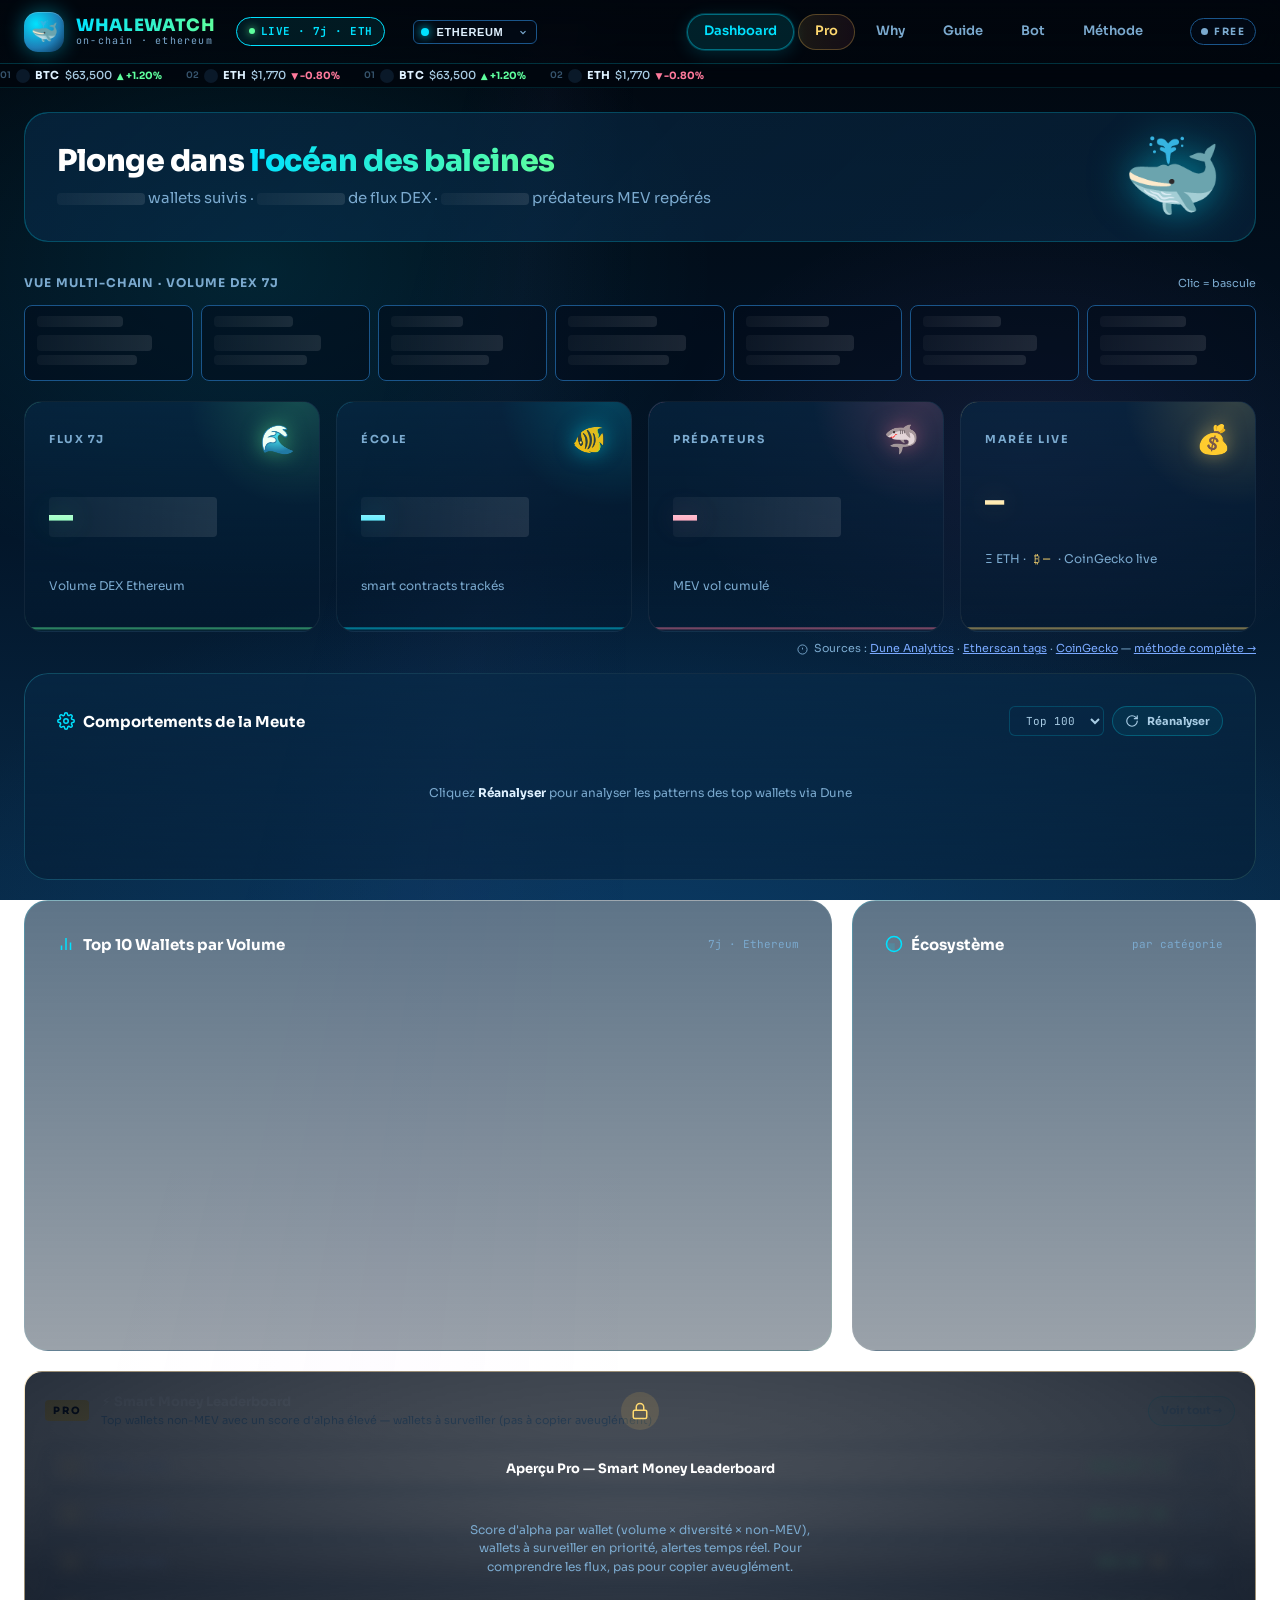
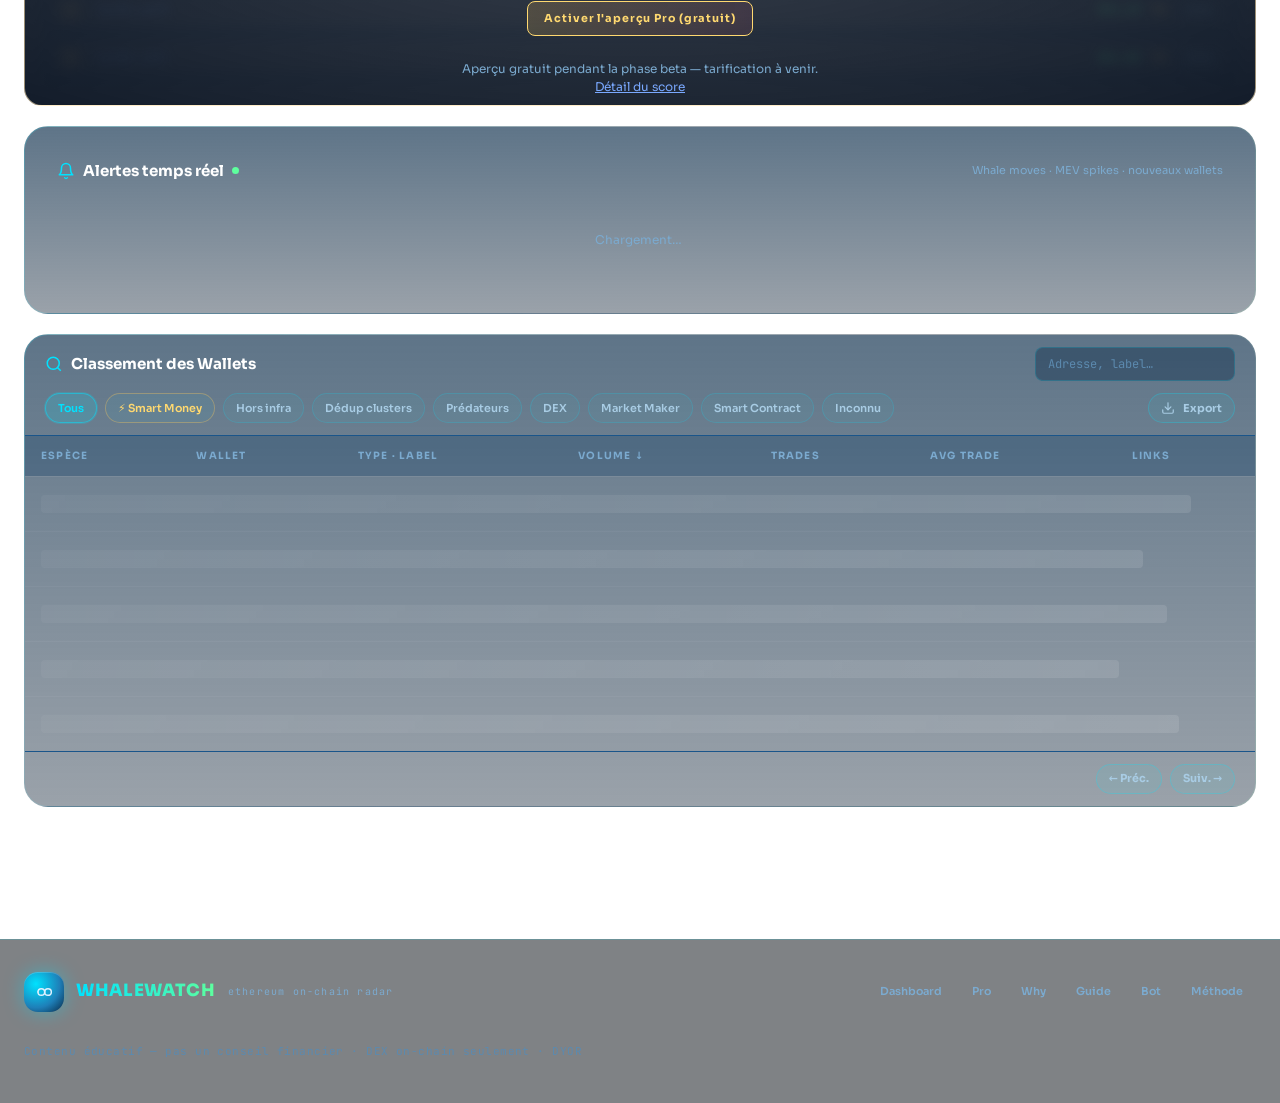
==== static/index.html @ d8135a26 "perf(P1.8): og.png 711 KiB → og.jpg 67 KiB (-91%) L'image Open Graph représentait l'essentiel du gai" ====
<!DOCTYPE html>
<html lang="fr">
<head>
  <meta charset="UTF-8" />
  <meta name="viewport" content="width=device-width, initial-scale=1.0" />
  <title>WhaleWatch — ETH On-Chain Radar</title>
  <meta name="description" content="Radar on-chain Ethereum : tracking des baleines DEX, flux de capitaux et activité MEV. Données Dune + Etherscan, méthodologie ouverte. Pour comprendre, pas pour copier." />
  <meta name="theme-color" content="#020c1b" />
  <link rel="canonical" href="https://whalewatchapp.io/" />
  <meta property="og:type" content="website" />
  <meta property="og:site_name" content="WhaleWatch" />
  <meta property="og:url" content="https://whalewatchapp.io/" />
  <meta property="og:title" content="WhaleWatch — Radar on-chain Ethereum" />
  <meta property="og:description" content="Traque les baleines DEX, les flux et l'activité MEV en temps réel. Données vérifiables, pas de boîte noire." />
  <meta property="og:image" content="https://whalewatchapp.io/static/assets/og.jpg" />
  <meta property="og:image:width" content="1200" />
  <meta property="og:image:height" content="630" />
  <meta name="twitter:card" content="summary_large_image" />
  <meta name="twitter:title" content="WhaleWatch — Radar on-chain Ethereum" />
  <meta name="twitter:description" content="Traque les baleines DEX, les flux et l'activité MEV en temps réel. Données vérifiables, pas de boîte noire." />
  <meta name="twitter:image" content="https://whalewatchapp.io/static/assets/og.jpg" />
  <link rel="preconnect" href="https://fonts.googleapis.com">
  <link rel="preconnect" href="https://fonts.gstatic.com" crossorigin>
  <link href="https://fonts.googleapis.com/css2?family=Sora:wght@400;500;600;700;800&family=JetBrains+Mono:wght@400;500;600&display=swap" rel="stylesheet">
  <link rel="stylesheet" href="/static/assets/whale.css">
  <script defer src="https://cdn.jsdelivr.net/npm/chart.js@4.4.0/dist/chart.umd.min.js"></script>
  <style>
    /* Page-specific overrides */
    .stats-grid { display: grid; grid-template-columns: repeat(4, 1fr); gap: var(--s-4); }
    @media (max-width: 980px) { .stats-grid { grid-template-columns: 1fr 1fr; } }
    @media (max-width: 520px) { .stats-grid { grid-template-columns: 1fr; } }

    .charts-grid { display: grid; grid-template-columns: 2fr 1fr; gap: var(--s-5); }
    @media (max-width: 900px) { .charts-grid { grid-template-columns: 1fr; } }

    .patterns-grid { display: grid; grid-template-columns: 3fr 2fr; gap: var(--s-5); }
    @media (max-width: 980px) { .patterns-grid { grid-template-columns: 1fr; } }

    .insight-row {
      display: flex; align-items: flex-start; gap: var(--s-3);
      padding: var(--s-4);
      border-radius: var(--radius-md);
      background: var(--bg-soft);
      border: 1px solid var(--border);
      border-left: 3px solid var(--c-accent, var(--cyan));
      margin-bottom: var(--s-2);
    }
    .insight-icon {
      width: 32px; height: 32px;
      display: grid; place-items: center;
      border-radius: 8px;
      background: var(--c-accent-bg, rgba(75,212,255,.08));
      color: var(--c-accent, var(--cyan));
      flex-shrink: 0;
    }
    .insight-icon svg { width: 16px; height: 16px; }
    .insight-label {
      font-size: 10px; font-weight: 700; letter-spacing: .12em;
      text-transform: uppercase;
      color: var(--c-accent, var(--cyan));
    }
    .insight-title {
      font-size: var(--fs-md); font-weight: 600; color: #fff;
      line-height: 1.4; margin-top: 2px;
    }
    .insight-detail {
      font-size: var(--fs-sm); color: var(--muted);
      line-height: var(--lh-normal); margin-top: 2px;
    }
    .insight-row--blue   { --c-accent: var(--blue);   --c-accent-bg: rgba(59,166,255,.10); }
    .insight-row--green  { --c-accent: var(--green);  --c-accent-bg: rgba(46,212,168,.10); }
    .insight-row--red    { --c-accent: var(--c-mev);  --c-accent-bg: rgba(255,107,135,.10); }
    .insight-row--yellow { --c-accent: var(--c-sc);   --c-accent-bg: rgba(255,198,87,.10); }
    .insight-row--purple { --c-accent: var(--c-mm);   --c-accent-bg: rgba(182,117,238,.10); }
    .insight-row--cyan   { --c-accent: var(--cyan);   --c-accent-bg: rgba(75,212,255,.10); }

    /* Trading zones */
    .zone-card {
      padding: var(--s-4);
      border-radius: var(--radius-md);
      background: rgba(46,212,168,.04);
      border: 1px solid rgba(46,212,168,.18);
    }
    .zone-card--sell {
      background: rgba(255,107,135,.04);
      border-color: rgba(255,107,135,.18);
    }
    .zone-header {
      display: flex; align-items: center; justify-content: space-between;
      margin-bottom: var(--s-3); gap: var(--s-2); flex-wrap: wrap;
    }
    .zone-badge {
      font-size: 10px; font-weight: 700; letter-spacing: .10em;
      text-transform: uppercase; color: var(--green);
    }
    .zone-card--sell .zone-badge { color: var(--c-mev); }
    .zone-trades { font-size: 10px; color: var(--muted); font-family: 'Fira Code', monospace; }
    .zone-prices { display: flex; flex-direction: column; gap: 3px; margin-bottom: var(--s-3); }
    .zone-price-row {
      display: flex; justify-content: space-between;
      padding: 5px var(--s-3);
      border-radius: 5px;
      font-size: var(--fs-sm);
      color: var(--muted);
    }
    .zone-price-row.band { background: rgba(46,212,168,.06); color: #a0d4bf; }
    .zone-card--sell .zone-price-row.band { background: rgba(255,107,135,.06); color: #e8b3c0; }
    .zone-price-row.median {
      background: rgba(46,212,168,.14);
      color: var(--green); font-weight: 700;
      box-shadow: inset 0 0 0 1px rgba(46,212,168,.28);
    }
    .zone-card--sell .zone-price-row.median {
      background: rgba(255,107,135,.14);
      color: var(--c-mev);
      box-shadow: inset 0 0 0 1px rgba(255,107,135,.28);
    }
    .zone-action {
      padding: var(--s-2) var(--s-3);
      border-radius: 6px;
      font-size: var(--fs-sm);
      text-align: center;
      background: rgba(0,0,0,.22);
      border: 1px dashed rgba(46,212,168,.28);
      color: #a0d4bf;
    }
    .zone-card--sell .zone-action { border-color: rgba(255,107,135,.28); color: #e8b3c0; }

    /* Price ladder */
    .price-ladder { position: relative; height: 78px; padding: 14px 0; }
    .price-ladder-axis {
      position: absolute; left: 5%; right: 5%; top: 50%;
      height: 1px; background: var(--border-2); transform: translateY(-50%); z-index: 1;
    }
    .price-ladder-band {
      position: absolute; height: 8px; border-radius: 4px; z-index: 2;
    }
    .price-ladder-buy {
      top: calc(50% - 12px);
      background: rgba(46,212,168,.55);
    }
    .price-ladder-sell {
      top: calc(50% + 4px);
      background: rgba(255,107,135,.55);
    }
    .price-ladder-tick {
      position: absolute; width: 1px; height: 5px;
      background: rgba(255,255,255,.4); z-index: 3;
      transform: translateX(-50%);
    }
    .price-ladder-tick.buy  { top: calc(50% - 12px); height: 8px; }
    .price-ladder-tick.sell { top: calc(50% + 4px);  height: 8px; }
    .price-ladder-current {
      position: absolute; top: 4px; bottom: 4px;
      width: 2px; background: var(--c-sc);
      transform: translateX(-50%); z-index: 5;
    }
    .price-ladder-current::before {
      content: attr(data-price);
      position: absolute; bottom: 100%; left: 50%;
      transform: translateX(-50%);
      font-size: 10px; font-family: 'Fira Code', monospace; color: var(--c-sc);
      white-space: nowrap; margin-bottom: 2px; font-weight: 700;
      background: var(--bg); padding: 1px 5px;
      border-radius: 3px; border: 1px solid rgba(255,198,87,.30);
    }
    .price-ladder-current::after {
      content: ''; position: absolute; top: 50%; left: -3px;
      width: 8px; height: 8px; border-radius: 50%;
      background: var(--c-sc);
      transform: translateY(-50%);
    }
    .price-ladder-mlabel {
      position: absolute;
      font-size: 9.5px; font-family: 'Fira Code', monospace;
      white-space: nowrap; font-weight: 700;
      transform: translateX(-50%); z-index: 4;
    }
    .price-ladder-mlabel.buy  { top: 0; color: var(--green); }
    .price-ladder-mlabel.sell { bottom: 0; color: var(--c-mev); }

    /* Hourly heatmap bar */
    .hour-bar {
      display: flex; flex-direction: column;
      align-items: center; justify-content: flex-end;
      gap: 2px; flex: 1; min-width: 0; height: 60px;
    }
    .hour-bar-fill {
      width: 100%; border-radius: 2px 2px 0 0;
      background: rgba(75, 212, 255, .25);
    }
    .hour-bar-label { font-size: 9px; color: var(--muted-2); white-space: nowrap; }

    /* Insight signal count badge */
    .signal-count {
      font-size: var(--fs-xs);
      font-family: 'Fira Code', monospace;
      font-weight: 600;
      padding: 2px 8px;
      border-radius: 999px;
      background: rgba(75,212,255,.10);
      color: var(--cyan);
      border: 1px solid rgba(75,212,255,.25);
    }

    /* Sentiment gauge */
    .sentiment {
      display: inline-flex; align-items: center; gap: var(--s-2);
      padding: 4px 10px;
      border-radius: 999px;
      font-size: var(--fs-xs);
      font-weight: 600;
      letter-spacing: .04em;
    }
    .sentiment-dot {
      width: 6px; height: 6px; border-radius: 50%;
      background: currentColor;
    }

    /* Distribution rows */
    .dist-row { font-size: var(--fs-sm); }
    .dist-row + .dist-row { margin-top: var(--s-3); }
    .dist-bar {
      height: 5px; border-radius: 3px; background: var(--border);
      overflow: hidden;
    }
    .dist-bar-fill { height: 100%; border-radius: 3px; }

    /* Search empty state */
    .empty-state {
      padding: var(--s-8) var(--s-4);
      text-align: center;
      color: var(--muted);
    }
    .empty-state svg { width: 32px; height: 32px; opacity: .4; margin-bottom: var(--s-3); }
    .empty-state .btn { margin-top: var(--s-3); }
    .empty-state--error svg { color: var(--red); opacity: .7; }

    /* Skeleton loaders — shimmer pour les états de chargement */
    .skel {
      display: inline-block;
      vertical-align: middle;
      background: linear-gradient(90deg,
        rgba(255,255,255,.04) 0%,
        rgba(255,255,255,.10) 50%,
        rgba(255,255,255,.04) 100%);
      background-size: 200% 100%;
      animation: skel-shimmer 1.4s ease-in-out infinite;
      border-radius: 4px;
      color: transparent !important;
    }
    .skel--num   { width: 5.5ch; height: .9em; }
    .skel--num-l { width: 7ch;   height: 1em;  }
    .skel--text  { width: 8ch;   height: .8em; }
    .skel--row   { width: 100%;  height: 18px; margin: 6px 0; border-radius: 4px; }
    @keyframes skel-shimmer {
      0%   { background-position: 200% 0; }
      100% { background-position: -200% 0; }
    }
    @media (prefers-reduced-motion: reduce) {
      .skel { animation: none; background: rgba(255,255,255,.06); }
    }

    /* Pagination */
    .pagination {
      display: flex; justify-content: space-between; align-items: center;
      padding: var(--s-3) var(--s-5);
      border-top: 1px solid var(--border);
      font-size: var(--fs-xs);
      color: var(--muted);
    }

    /* Toolbar */
    .toolbar {
      display: flex; align-items: center; gap: var(--s-3);
      padding: var(--s-3) var(--s-5);
      border-bottom: 1px solid var(--border);
      flex-wrap: wrap;
    }
    .toolbar .filters { display: flex; gap: var(--s-2); flex-wrap: wrap; }

    /* Progress line at top of page */
    .progress-line {
      height: 2px; width: 100%;
      background: linear-gradient(90deg, var(--green), var(--cyan), var(--green));
      background-size: 200% 100%;
      animation: progress-shimmer 1.5s linear infinite;
    }
    @keyframes progress-shimmer { to { background-position: -200% 0; } }

    /* ═══ PRO MODE ═══════════════════════════════════════════════════════════ */
    .pro-toggle {
      display: inline-flex; align-items: center; gap: 6px;
      padding: 5px 10px;
      border-radius: 999px;
      border: 1px solid var(--border);
      background: rgba(2,12,27,.55);
      color: var(--muted);
      font-size: 10px; font-weight: 700; letter-spacing: .14em;
      cursor: pointer;
      transition: all .18s ease;
      margin-left: 10px;
    }
    .pro-toggle:hover { border-color: var(--c-sc); color: var(--c-sc); }
    .pro-toggle-dot {
      width: 7px; height: 7px; border-radius: 50%;
      background: var(--muted);
      box-shadow: 0 0 0 0 currentColor;
    }
    body.is-pro .pro-toggle {
      border-color: rgba(255,198,87,.55);
      background: linear-gradient(90deg, rgba(255,198,87,.16), rgba(255,107,135,.10));
      color: var(--c-sc);
      box-shadow: 0 0 18px rgba(255,198,87,.18);
    }
    body.is-pro .pro-toggle-dot {
      background: var(--c-sc);
      box-shadow: 0 0 10px var(--c-sc);
      animation: pro-pulse 2.4s ease-in-out infinite;
    }
    @keyframes pro-pulse {
      0%,100% { transform: scale(1);   opacity: 1;   }
      50%     { transform: scale(1.3); opacity: .65; }
    }

    .nav-link--pro {
      position: relative;
      background: linear-gradient(90deg, rgba(255,198,87,.10), rgba(255,107,135,.08));
      border: 1px solid rgba(255,198,87,.28);
      color: var(--c-sc) !important;
    }
    .nav-link--pro:hover { background: linear-gradient(90deg, rgba(255,198,87,.18), rgba(255,107,135,.14)); }

    /* Smart score column */
    .smart-col, .smart-th { display: none; }
    body.is-pro .smart-col, body.is-pro .smart-th { display: table-cell; }

    .smart-score {
      display: inline-flex; align-items: center; gap: 6px;
      font-family: 'JetBrains Mono', monospace; font-weight: 700;
      font-size: 12px;
    }
    .smart-bar {
      position: relative;
      width: 48px; height: 5px; border-radius: 3px;
      background: var(--border); overflow: hidden;
    }
    .smart-bar-fill {
      position: absolute; inset: 0; right: auto;
      border-radius: 3px;
      background: linear-gradient(90deg, var(--c-mev), var(--c-sc), var(--green));
    }
    .smart-score--hi { color: var(--green); }
    .smart-score--mid{ color: var(--c-sc); }
    .smart-score--lo { color: var(--muted); }

    /* Smart Money filter chip (always visible but emphasized in Pro) */
    .chip--smart {
      border-color: rgba(255,198,87,.35);
      color: var(--c-sc);
    }
    body.is-pro .chip--smart.is-active {
      background: linear-gradient(90deg, rgba(255,198,87,.22), rgba(46,212,168,.18));
      box-shadow: 0 0 14px rgba(255,198,87,.22);
    }

    /* Pro section (locked card on dashboard) */
    .pro-card {
      position: relative;
      border: 1px solid rgba(255,198,87,.28);
      background: linear-gradient(180deg, rgba(255,198,87,.06), rgba(2,12,27,.55) 60%);
      border-radius: var(--radius-lg);
      padding: var(--s-5);
      margin-bottom: var(--s-5);
      overflow: hidden;
    }
    .pro-card-head {
      display: flex; align-items: center; gap: var(--s-3); margin-bottom: var(--s-4);
    }
    .pro-card-badge {
      font-size: 10px; font-weight: 800; letter-spacing: .18em;
      padding: 3px 8px; border-radius: 4px;
      background: var(--c-sc); color: #0a0a14;
    }
    .pro-card-title { color: #fff; font-weight: 700; font-size: var(--fs-md); }
    .pro-card-sub   { color: var(--muted); font-size: var(--fs-xs); }

    .pro-locked-body {
      position: relative;
      filter: blur(6px) saturate(.6);
      pointer-events: none;
      user-select: none;
    }
    .pro-locked-overlay {
      position: absolute; inset: 0;
      display: grid; place-items: center;
      background: radial-gradient(ellipse at center, rgba(2,12,27,.55), rgba(2,12,27,.85));
      z-index: 5;
    }
    .pro-locked-cta {
      display: flex; flex-direction: column; align-items: center; gap: var(--s-3);
      padding: var(--s-5);
      text-align: center;
    }
    .pro-locked-cta .pro-lock-icon {
      width: 38px; height: 38px; border-radius: 50%;
      display: grid; place-items: center;
      background: rgba(255,198,87,.14);
      color: var(--c-sc);
    }
    .pro-locked-cta h4 {
      color: #fff; font-weight: 700; font-size: var(--fs-md);
    }
    .pro-locked-cta p { color: var(--muted); font-size: var(--fs-sm); max-width: 380px; }
    .pro-locked-cta button {
      padding: 8px 16px;
      border-radius: 8px;
      border: 1px solid var(--c-sc);
      background: linear-gradient(90deg, rgba(255,198,87,.18), rgba(255,107,135,.10));
      color: var(--c-sc);
      font-weight: 700; letter-spacing: .08em; font-size: 11px;
      cursor: pointer;
    }
    .pro-locked-cta button:hover { background: linear-gradient(90deg, rgba(255,198,87,.30), rgba(255,107,135,.18)); }

    body.is-pro .pro-locked-body { filter: none; pointer-events: auto; user-select: auto; }
    body.is-pro .pro-locked-overlay { display: none; }

    /* Smart Money leaderboard rows (used in Pro card) */
    .smart-row {
      display: grid;
      grid-template-columns: 28px 1fr auto auto auto;
      align-items: center;
      gap: var(--s-3);
      padding: 8px var(--s-3);
      border-radius: 8px;
      border: 1px solid var(--border);
      background: var(--bg-soft);
      margin-bottom: 6px;
      font-size: var(--fs-sm);
    }
    .smart-row + .smart-row { margin-top: 0; }
    .smart-row .rank-pill {
      width: 24px; height: 24px; border-radius: 6px;
      display: grid; place-items: center;
      font-family: 'JetBrains Mono', monospace; font-size: 11px; font-weight: 700;
      background: rgba(255,198,87,.12); color: var(--c-sc);
    }
    .smart-row .addr { color: var(--blue); font-family: 'JetBrains Mono', monospace; font-size: 12px; }
    .smart-row .vol  { color: var(--green); font-family: 'JetBrains Mono', monospace; font-weight: 700; font-size: 12px; }
  </style>
</head>
<body>

<!-- ═══ AMBIENT (rays + bubbles) ═════════════════════════════════════════════ -->
<div class="ocean-rays" aria-hidden="true"></div>
<div class="bubbles" aria-hidden="true">
  <div class="bubble" style="left:6%;bottom:-5%;width:14px;height:14px;--d:10px;animation-duration:24s"></div>
  <div class="bubble" style="left:18%;bottom:-5%;width:7px;height:7px;--d:-6px;animation-duration:18s;animation-delay:3s"></div>
  <div class="bubble" style="left:32%;bottom:-5%;width:20px;height:20px;--d:14px;animation-duration:28s;animation-delay:1s"></div>
  <div class="bubble" style="left:48%;bottom:-5%;width:9px;height:9px;--d:-9px;animation-duration:20s;animation-delay:6s"></div>
  <div class="bubble" style="left:63%;bottom:-5%;width:16px;height:16px;--d:8px;animation-duration:26s;animation-delay:2s"></div>
  <div class="bubble" style="left:78%;bottom:-5%;width:6px;height:6px;--d:-7px;animation-duration:16s;animation-delay:9s"></div>
  <div class="bubble" style="left:90%;bottom:-5%;width:12px;height:12px;--d:11px;animation-duration:22s;animation-delay:4s"></div>
</div>

<!-- ═══ HEADER ═══════════════════════════════════════════════════════════════ -->
<header class="site-header">
  <div class="site-header-inner">
    <a href="/" class="brand">
      <span class="brand-mark" aria-hidden="true">🐳</span>
      <span class="brand-text">
        <span class="brand-name">WHALEWATCH</span>
        <span class="brand-sub">on-chain · ethereum</span>
      </span>
    </a>

    <span id="live-chip" class="live-chip" data-chain="ethereum">LIVE · 7j · ETH</span>

    <!-- Chain selector (multi-chain L2) -->
    <div class="chain-selector-wrap" style="margin-left:var(--s-2);position:relative">
      <span id="chain-dot" aria-hidden="true" style="position:absolute;left:8px;top:50%;transform:translateY(-50%);width:8px;height:8px;border-radius:50%;background:var(--cyan);box-shadow:0 0 8px var(--cyan);pointer-events:none;transition:all .25s ease"></span>
      <select id="chain-selector" onchange="onChainChange(this.value)"
              aria-label="Chaîne blockchain"
              style="padding:5px 26px 5px 22px;border-radius:6px;border:1px solid var(--border);background:rgba(2,12,27,.55);color:var(--text);font-size:11px;font-weight:700;letter-spacing:.06em;text-transform:uppercase;cursor:pointer;appearance:none;background-image:url('data:image/svg+xml;utf8,<svg xmlns=&quot;http://www.w3.org/2000/svg&quot; viewBox=&quot;0 0 12 12&quot;><path d=&quot;M3 5l3 3 3-3&quot; stroke=&quot;%237baacf&quot; stroke-width=&quot;1.5&quot; fill=&quot;none&quot;/></svg>');background-repeat:no-repeat;background-position:right 8px center;background-size:10px">
        <option value="ethereum">Ethereum</option>
        <option value="arbitrum">Arbitrum</option>
        <option value="base">Base</option>
        <option value="optimism">Optimism</option>
        <option value="polygon">Polygon</option>
        <option value="bnb">BNB Chain</option>
        <option value="avalanche">Avalanche</option>
      </select>
    </div>

    <nav class="nav" style="margin-left:auto" aria-label="Navigation principale">
      <a href="/"            class="nav-link is-active">Dashboard</a>
      <a href="/pro/live"    class="nav-link nav-link--pro">Pro</a>
      <a href="/why"         class="nav-link">Why</a>
      <a href="/guide"       class="nav-link">Guide</a>
      <a href="/bot"         class="nav-link">Bot</a>
      <a href="/methodology" class="nav-link">Méthode</a>
    </nav>

    <!-- Pro / Free toggle -->
    <button id="pro-toggle" class="pro-toggle" onclick="toggleProMode()" title="Activer le mode Pro" aria-pressed="false">
      <span class="pro-toggle-dot"></span>
      <span class="pro-toggle-label">FREE</span>
    </button>

    <!-- Status indicator (affiche si un Sonar tourne côté serveur via cron) -->
    <div id="status-bar" class="hidden flex items-center gap-2" style="font-size:var(--fs-xs);color:var(--aqua);margin-left:var(--s-3)">
      <svg class="spin" viewBox="0 0 24 24" width="14" height="14" fill="none" stroke="currentColor" stroke-width="2"><circle cx="12" cy="12" r="10" stroke-dasharray="30 10" opacity=".4"/><path d="M12 2a10 10 0 0 1 10 10" stroke-linecap="round"/></svg>
      <span id="status-text">Sonar actif…</span>
    </div>
  </div>
  <div id="progress-line" class="progress-line hidden"></div>
</header>
<div class="site-header-spacer"></div>

<!-- ═══ TICKER CRYPTO (sous header) ═══════════════════════════════════════════ -->
<div class="crypto-ticker" id="crypto-ticker" aria-label="Top 10 cryptos par market cap">
  <div class="crypto-ticker-track" id="crypto-ticker-track">
    <span class="ct-loading">Chargement du Top 10…</span>
  </div>
</div>

<!-- IDs DOM gardés pour compat des scripts existants (eth-price / btc-price / live-dot / last-updated / refresh-countdown) -->
<div hidden aria-hidden="true">
  <span id="eth-price">—</span>
  <span id="btc-price">—</span>
  <span id="live-dot"></span>
  <span id="last-updated">—</span>
  <span id="refresh-countdown"></span>
</div>

<main class="container" style="padding-top:var(--s-6);padding-bottom:var(--s-8)">

  <!-- ═══ HERO STRIP ═══════════════════════════════════════════════════════ -->
  <section class="hero-strip">
    <div>
      <h1 class="hero-strip-title">Plonge dans <span class="accent">l'océan des baleines</span></h1>
      <p class="hero-strip-sub"><span id="hero-wallets" class="skel skel--text">—</span> wallets suivis · <span id="hero-volume" class="skel skel--text">—</span> de flux DEX · <span id="hero-mev" class="skel skel--text">—</span> prédateurs MEV repérés</p>
    </div>
    <div class="hero-strip-whale" aria-hidden="true">🐳</div>
  </section>

  <!-- ═══ MULTI-CHAIN OVERVIEW ═════════════════════════════════════════════ -->
  <!-- CLS fix : 7 skeleton mini-cards en initial pour réserver la hauteur
       (~76px x 1 ligne sur desktop, jusqu'à 2 lignes sur mobile). Le JS
       loadChainOverview() les remplace par les vrais cards. -->
  <section id="chain-overview" class="mb-5" aria-label="Vue d'ensemble multi-chain">
    <div class="flex items-center justify-between mb-3 flex-wrap gap-2">
      <h2 class="fs-sm text-muted" style="text-transform:uppercase;letter-spacing:.08em;margin:0">Vue multi-chain · volume DEX 7j</h2>
      <span class="fs-xs text-muted">Clic = bascule</span>
    </div>
    <div id="chain-overview-grid" style="display:grid;grid-template-columns:repeat(auto-fit,minmax(160px,1fr));gap:var(--s-2);min-height:76px">
      <!-- 7 skeleton placeholders (1 par chain) — dimensions matchent les vraies cards -->
      <div class="chain-mini-skel" style="border:1px solid var(--border);background:rgba(2,12,27,.55);border-radius:8px;padding:10px 12px;height:76px;display:flex;flex-direction:column;gap:4px">
        <span class="skel skel--text" style="width:60%;height:11px"></span>
        <span class="skel skel--num-l" style="width:80%;height:16px;margin-top:4px"></span>
        <span class="skel skel--text" style="width:70%;height:10px"></span>
      </div>
      <div class="chain-mini-skel" style="border:1px solid var(--border);background:rgba(2,12,27,.55);border-radius:8px;padding:10px 12px;height:76px;display:flex;flex-direction:column;gap:4px">
        <span class="skel skel--text" style="width:55%;height:11px"></span>
        <span class="skel skel--num-l" style="width:75%;height:16px;margin-top:4px"></span>
        <span class="skel skel--text" style="width:65%;height:10px"></span>
      </div>
      <div class="chain-mini-skel" style="border:1px solid var(--border);background:rgba(2,12,27,.55);border-radius:8px;padding:10px 12px;height:76px;display:flex;flex-direction:column;gap:4px">
        <span class="skel skel--text" style="width:50%;height:11px"></span>
        <span class="skel skel--num-l" style="width:78%;height:16px;margin-top:4px"></span>
        <span class="skel skel--text" style="width:68%;height:10px"></span>
      </div>
      <div class="chain-mini-skel" style="border:1px solid var(--border);background:rgba(2,12,27,.55);border-radius:8px;padding:10px 12px;height:76px;display:flex;flex-direction:column;gap:4px">
        <span class="skel skel--text" style="width:62%;height:11px"></span>
        <span class="skel skel--num-l" style="width:82%;height:16px;margin-top:4px"></span>
        <span class="skel skel--text" style="width:70%;height:10px"></span>
      </div>
      <div class="chain-mini-skel" style="border:1px solid var(--border);background:rgba(2,12,27,.55);border-radius:8px;padding:10px 12px;height:76px;display:flex;flex-direction:column;gap:4px">
        <span class="skel skel--text" style="width:58%;height:11px"></span>
        <span class="skel skel--num-l" style="width:76%;height:16px;margin-top:4px"></span>
        <span class="skel skel--text" style="width:66%;height:10px"></span>
      </div>
      <div class="chain-mini-skel" style="border:1px solid var(--border);background:rgba(2,12,27,.55);border-radius:8px;padding:10px 12px;height:76px;display:flex;flex-direction:column;gap:4px">
        <span class="skel skel--text" style="width:55%;height:11px"></span>
        <span class="skel skel--num-l" style="width:80%;height:16px;margin-top:4px"></span>
        <span class="skel skel--text" style="width:72%;height:10px"></span>
      </div>
      <div class="chain-mini-skel" style="border:1px solid var(--border);background:rgba(2,12,27,.55);border-radius:8px;padding:10px 12px;height:76px;display:flex;flex-direction:column;gap:4px">
        <span class="skel skel--text" style="width:60%;height:11px"></span>
        <span class="skel skel--num-l" style="width:74%;height:16px;margin-top:4px"></span>
        <span class="skel skel--text" style="width:68%;height:10px"></span>
      </div>
    </div>
  </section>

  <!-- ═══ STAT CARDS ═══════════════════════════════════════════════════════ -->
  <section class="stats-grid mb-5">

    <div class="stat stat--green">
      <svg id="spark-volume" viewBox="0 0 80 30" preserveAspectRatio="none" class="spark-overlay">
        <defs><linearGradient id="sg-v" x1="0" y1="0" x2="0" y2="1"><stop offset="0%" stop-color="#5eff9e" stop-opacity=".6"/><stop offset="100%" stop-color="#5eff9e" stop-opacity="0"/></linearGradient></defs>
        <polyline id="spark-volume-line" points="0,28 80,28" fill="none" stroke="#5eff9e" stroke-width="1.5"/>
        <polygon id="spark-volume-fill" points="0,28 80,28 80,30 0,30" fill="url(#sg-v)"/>
      </svg>
      <div class="stat-head">
        <span class="stat-label">Flux 7j</span>
        <span class="stat-emoji" aria-hidden="true">🌊</span>
      </div>
      <p id="stat-volume" class="stat-value tabular-nums"><span class="skel skel--num-l">—</span></p>
      <p id="stat-volume-sub" class="stat-sub">Volume DEX Ethereum</p>
    </div>

    <div class="stat stat--cyan">
      <svg id="spark-total" viewBox="0 0 80 30" preserveAspectRatio="none" class="spark-overlay">
        <defs><linearGradient id="sg-t" x1="0" y1="0" x2="0" y2="1"><stop offset="0%" stop-color="#00e2ff" stop-opacity=".6"/><stop offset="100%" stop-color="#00e2ff" stop-opacity="0"/></linearGradient></defs>
        <polyline id="spark-total-line" points="0,28 80,28" fill="none" stroke="#00e2ff" stroke-width="1.5"/>
        <polygon id="spark-total-fill" points="0,28 80,28 80,30 0,30" fill="url(#sg-t)"/>
      </svg>
      <div class="stat-head">
        <span class="stat-label">École</span>
        <span class="stat-emoji" aria-hidden="true">🐠</span>
      </div>
      <p id="stat-total" class="stat-value tabular-nums"><span class="skel skel--num-l">—</span></p>
      <p id="stat-contracts-sub" class="stat-sub">smart contracts trackés</p>
    </div>

    <div class="stat stat--red">
      <svg id="spark-mev" viewBox="0 0 80 30" preserveAspectRatio="none" class="spark-overlay">
        <defs><linearGradient id="sg-m" x1="0" y1="0" x2="0" y2="1"><stop offset="0%" stop-color="#ff7a9c" stop-opacity=".6"/><stop offset="100%" stop-color="#ff7a9c" stop-opacity="0"/></linearGradient></defs>
        <polyline id="spark-mev-line" points="0,28 80,28" fill="none" stroke="#ff7a9c" stroke-width="1.5"/>
        <polygon id="spark-mev-fill" points="0,28 80,28 80,30 0,30" fill="url(#sg-m)"/>
      </svg>
      <div class="stat-head">
        <span class="stat-label">Prédateurs</span>
        <span class="stat-emoji" aria-hidden="true">🦈</span>
      </div>
      <p id="stat-mev" class="stat-value tabular-nums"><span class="skel skel--num-l">—</span></p>
      <p id="stat-mev-vol" class="stat-sub">MEV vol cumulé</p>
    </div>

    <div class="stat stat--yellow">
      <svg id="spark-eth" viewBox="0 0 80 30" preserveAspectRatio="none" class="spark-overlay">
        <defs><linearGradient id="sg-e" x1="0" y1="0" x2="0" y2="1"><stop offset="0%" stop-color="#ffd970" stop-opacity=".6"/><stop offset="100%" stop-color="#ffd970" stop-opacity="0"/></linearGradient></defs>
        <polyline id="spark-eth-line" points="0,28 80,28" fill="none" stroke="#ffd970" stroke-width="1.5"/>
        <polygon id="spark-eth-fill" points="0,28 80,28 80,30 0,30" fill="url(#sg-e)"/>
      </svg>
      <div class="stat-head">
        <span class="stat-label">Marée live</span>
        <span class="stat-emoji" aria-hidden="true">💰</span>
      </div>
      <p id="stat-eth" class="stat-value tabular-nums" style="font-size:32px">—</p>
      <p class="stat-sub">Ξ ETH · <span style="color:var(--gold)">₿ <span id="stat-btc" class="tabular-nums">—</span></span> · CoinGecko live</p>
    </div>

  </section>

  <!-- P1.2 — sources des chiffres -->
  <p class="fs-xs text-muted" style="text-align:right;margin-top:-12px;margin-bottom:var(--s-4)">
    <svg viewBox="0 0 24 24" width="11" height="11" fill="none" stroke="currentColor" stroke-width="2" style="display:inline-block;vertical-align:middle;margin-right:3px"><circle cx="12" cy="12" r="10"/><line x1="12" y1="8" x2="12" y2="12"/><line x1="12" y1="16" x2="12.01" y2="16"/></svg>
    Sources : <a href="https://dune.com/queries" target="_blank" rel="noopener" style="color:var(--blue);text-decoration:underline">Dune Analytics</a> · <a href="https://etherscan.io/labelcloud" target="_blank" rel="noopener" style="color:var(--blue);text-decoration:underline">Etherscan tags</a> · <a href="https://www.coingecko.com/" target="_blank" rel="noopener" style="color:var(--blue);text-decoration:underline">CoinGecko</a> — <a href="/methodology" style="color:var(--blue);text-decoration:underline">méthode complète →</a>
  </p>

  <!-- ═══ TRADING ZONES ════════════════════════════════════════════════════ -->
  <section class="card card-pad-lg hidden mb-5" id="zones-card">
    <div class="flex items-center justify-between mb-4 flex-wrap gap-3">
      <h2 class="card-title">
        <svg viewBox="0 0 24 24" fill="none" stroke="currentColor" stroke-width="2" stroke-linecap="round" stroke-linejoin="round"><circle cx="12" cy="12" r="10"/><circle cx="12" cy="12" r="6"/><circle cx="12" cy="12" r="2"/></svg>
        Zones d'entrée &amp; sortie
        <span class="live-dot"></span>
        <span id="zones-freshness" class="freshness-chip" title="Âge des données whales (Dune)" hidden>—</span>
      </h2>
      <div class="flex items-center gap-2 fs-xs text-muted flex-wrap">
        <span>Prix live ETH :</span>
        <span id="zones-current" class="font-mono font-bold" style="color:var(--c-sc);padding:2px 8px;border-radius:5px;background:rgba(255,198,87,.08);border:1px solid rgba(255,198,87,.20)">—</span>
        <span>sur <span id="zones-trade-count" class="font-mono text-cyan">—</span> trades whales</span>
      </div>
    </div>

    <div id="zones-reco" class="alert alert--success mb-4">
      <svg viewBox="0 0 24 24" fill="none" stroke="currentColor" stroke-width="2"><circle cx="12" cy="12" r="10"/><polyline points="12 6 12 12 16 14"/></svg>
      <div style="flex:1;min-width:0">
        <p style="font-weight:700;color:#fff" id="zones-reco-title">Analyse en cours…</p>
        <p style="font-size:var(--fs-sm);color:var(--muted);margin-top:2px" id="zones-reco-detail">En attente des données whales</p>
      </div>
      <span id="zones-reco-tag" class="tag" style="background:rgba(46,212,168,.15);color:var(--green);border-color:rgba(46,212,168,.30)">—</span>
    </div>

    <div class="mb-4" style="padding:var(--s-3);border-radius:var(--radius-md);background:var(--bg-soft);border:1px solid var(--border)">
      <div class="flex items-center justify-between mb-3">
        <span class="fs-xs text-muted uppercase tracking-wide font-semibold">Position du prix actuel</span>
        <span class="fs-xs font-mono text-muted">échelle linéaire</span>
      </div>
      <div id="price-ladder" class="price-ladder"></div>
    </div>

    <div class="grid-2">
      <div class="zone-card">
        <div class="zone-header">
          <span class="zone-badge">Zone BUY · accumulation whale</span>
          <span class="zone-trades" id="zone-buy-trades">—</span>
        </div>
        <div class="zone-prices">
          <div class="zone-price-row"        ><span>P10 · très rare</span>     <span id="zone-buy-p10"    class="font-mono">—</span></div>
          <div class="zone-price-row band"   ><span>P25 · idéal</span>         <span id="zone-buy-p25"    class="font-mono">—</span></div>
          <div class="zone-price-row median" ><span>Médiane</span>             <span id="zone-buy-median" class="font-mono">—</span></div>
          <div class="zone-price-row band"   ><span>P75 · tardif</span>        <span id="zone-buy-p75"    class="font-mono">—</span></div>
          <div class="zone-price-row"        ><span>P90 · très tardif</span>   <span id="zone-buy-p90"    class="font-mono">—</span></div>
        </div>
        <div class="zone-action" id="zone-buy-action">—</div>
      </div>
      <div class="zone-card zone-card--sell">
        <div class="zone-header">
          <span class="zone-badge">Zone SELL · distribution whale</span>
          <span class="zone-trades" id="zone-sell-trades">—</span>
        </div>
        <div class="zone-prices">
          <div class="zone-price-row"        ><span>P10 · très tôt</span>      <span id="zone-sell-p10"    class="font-mono">—</span></div>
          <div class="zone-price-row band"   ><span>P25 · tôt</span>           <span id="zone-sell-p25"    class="font-mono">—</span></div>
          <div class="zone-price-row median" ><span>Médiane</span>             <span id="zone-sell-median" class="font-mono">—</span></div>
          <div class="zone-price-row band"   ><span>P75 · idéal</span>         <span id="zone-sell-p75"    class="font-mono">—</span></div>
          <div class="zone-price-row"        ><span>P90 · très rare</span>     <span id="zone-sell-p90"    class="font-mono">—</span></div>
        </div>
        <div class="zone-action" id="zone-sell-action">—</div>
      </div>
    </div>

    <p class="fs-xs text-muted text-center mt-3">
      Niveaux whales = médianes &amp; quantiles sur trades WETH des wallets ≥200 trades/7j · prix live ETH (jaune) se déplace contre ces zones
    </p>
  </section>

  <!-- ═══ PATTERNS CARD ════════════════════════════════════════════════════ -->
  <section class="card card-pad-lg mb-5" id="patterns-card">
    <div class="flex items-center justify-between mb-4 flex-wrap gap-3">
      <h2 class="card-title">
        <svg viewBox="0 0 24 24" fill="none" stroke="currentColor" stroke-width="2"><circle cx="12" cy="12" r="3"/><path d="M19.4 15a1.65 1.65 0 0 0 .33 1.82l.06.06a2 2 0 0 1 0 2.83 2 2 0 0 1-2.83 0l-.06-.06a1.65 1.65 0 0 0-1.82-.33 1.65 1.65 0 0 0-1 1.51V21a2 2 0 0 1-4 0v-.09a1.65 1.65 0 0 0-1-1.51 1.65 1.65 0 0 0-1.82.33l-.06.06a2 2 0 0 1-2.83 0 2 2 0 0 1 0-2.83l.06-.06a1.65 1.65 0 0 0 .33-1.82 1.65 1.65 0 0 0-1.51-1H3a2 2 0 0 1 0-4h.09a1.65 1.65 0 0 0 1.51-1 1.65 1.65 0 0 0-.33-1.82l-.06-.06a2 2 0 0 1 0-2.83 2 2 0 0 1 2.83 0l.06.06a1.65 1.65 0 0 0 1.82.33H9a1.65 1.65 0 0 0 1-1.51V3a2 2 0 0 1 4 0v.09a1.65 1.65 0 0 0 1 1.51 1.65 1.65 0 0 0 1.82-.33l.06-.06a2 2 0 0 1 2.83 0 2 2 0 0 1 0 2.83l-.06.06a1.65 1.65 0 0 0-.33 1.82V9a1.65 1.65 0 0 0 1.51 1H21a2 2 0 0 1 0 4h-.09a1.65 1.65 0 0 0-1.51 1z"/></svg>
        Comportements de la Meute
        <span id="patterns-signal-count" class="signal-count hidden"></span>
        <span id="patterns-meta" class="card-meta"></span>
        <span id="sentiment-badge" class="sentiment hidden"></span>
      </h2>
      <div class="flex items-center gap-2">
        <select id="patterns-n" class="select">
          <option value="50">Top 50</option>
          <option value="100" selected>Top 100</option>
          <option value="200">Top 200</option>
          <option value="500">Top 500</option>
        </select>
        <button id="btn-patterns" onclick="loadPatterns()" class="btn btn-ghost btn-sm">
          <svg viewBox="0 0 24 24" fill="none" stroke="currentColor" stroke-width="2" stroke-linecap="round" stroke-linejoin="round"><path d="M21 12a9 9 0 1 1-9-9c2.52 0 4.93 1 6.74 2.74L21 8"/><polyline points="21 3 21 8 16 8"/></svg>
          Réanalyser
        </button>
      </div>
    </div>
    <div id="patterns-body">
      <p class="fs-sm text-muted text-center" style="padding:var(--s-7) 0">
        Cliquez <strong style="color:var(--text)">Réanalyser</strong> pour analyser les patterns des top wallets via Dune
      </p>
    </div>
  </section>

  <!-- ═══ CHARTS ═══════════════════════════════════════════════════════════ -->
  <section class="charts-grid mb-5">
    <div class="card card-pad-lg">
      <div class="flex items-center justify-between mb-4">
        <h2 class="card-title">
          <svg viewBox="0 0 24 24" fill="none" stroke="currentColor" stroke-width="2"><line x1="18" y1="20" x2="18" y2="10"/><line x1="12" y1="20" x2="12" y2="4"/><line x1="6" y1="20" x2="6" y2="14"/></svg>
          Top 10 Wallets par Volume
        </h2>
        <span class="card-meta">7j · Ethereum</span>
      </div>
      <div style="height:255px"><canvas id="chartBar"></canvas></div>
    </div>

    <div class="card card-pad-lg">
      <div class="flex items-center justify-between mb-4">
        <h2 class="card-title">
          <svg viewBox="0 0 24 24" fill="none" stroke="currentColor" stroke-width="2"><circle cx="12" cy="12" r="10"/><path d="M2 12a10 10 0 0 0 10 10V12H2z" fill="currentColor" opacity=".15"/></svg>
          Écosystème
        </h2>
        <span class="card-meta">par catégorie</span>
      </div>
      <div style="height:200px;display:flex;align-items:center;justify-content:center">
        <canvas id="chartPie"></canvas>
      </div>
      <!-- CLS fix : min-height réserve l'espace pour ~5 catégories Dune
           (6px gap * 4 + 22px * 5 ≈ 134px). Évite le shift au rendu. -->
      <div id="legend" class="mt-3" style="display:flex;flex-direction:column;gap:6px;min-height:134px"></div>
    </div>
  </section>

  <!-- ═══ PRO · SMART MONEY LEADERBOARD ════════════════════════════════════ -->
  <section class="pro-card">
    <div class="pro-card-head">
      <span class="pro-card-badge">PRO</span>
      <div style="flex:1">
        <div class="pro-card-title">⚡ Smart Money Leaderboard</div>
        <div class="pro-card-sub">Top wallets non-MEV avec un score d'alpha élevé — wallets à surveiller (pas à copier aveuglément)</div>
      </div>
      <a href="/pro/live" class="btn btn-ghost btn-sm">Voir tout →</a>
    </div>
    <div class="pro-locked-body">
      <div id="smart-leaderboard">
        <div class="smart-row"><span class="rank-pill">1</span><span class="addr">0xabc…1234</span><span class="vol">$184.2M</span><span class="smart-score smart-score--hi">92</span><span class="tag tag--unk">EOA</span></div>
        <div class="smart-row"><span class="rank-pill">2</span><span class="addr">0xdef…5678</span><span class="vol">$142.7M</span><span class="smart-score smart-score--hi">88</span><span class="tag tag--unk">EOA</span></div>
        <div class="smart-row"><span class="rank-pill">3</span><span class="addr">0x123…9abc</span><span class="vol">$98.3M</span><span class="smart-score smart-score--mid">81</span><span class="tag tag--unk">EOA</span></div>
        <div class="smart-row"><span class="rank-pill">4</span><span class="addr">0x456…def0</span><span class="vol">$76.1M</span><span class="smart-score smart-score--mid">74</span><span class="tag tag--unk">EOA</span></div>
        <div class="smart-row"><span class="rank-pill">5</span><span class="addr">0x789…1357</span><span class="vol">$54.8M</span><span class="smart-score smart-score--mid">71</span><span class="tag tag--unk">EOA</span></div>
      </div>
    </div>
    <div class="pro-locked-overlay">
      <div class="pro-locked-cta">
        <div class="pro-lock-icon">
          <svg width="18" height="18" viewBox="0 0 24 24" fill="none" stroke="currentColor" stroke-width="2" stroke-linecap="round" stroke-linejoin="round"><rect x="3" y="11" width="18" height="11" rx="2"/><path d="M7 11V7a5 5 0 0 1 10 0v4"/></svg>
        </div>
        <h4>Aperçu Pro — Smart Money Leaderboard</h4>
        <p>Score d'alpha par wallet (volume × diversité × non-MEV), wallets à surveiller en priorité, alertes temps réel. Pour comprendre les flux, pas pour copier aveuglément.</p>
        <button onclick="toggleProMode()">Activer l'aperçu Pro (gratuit)</button>
        <p class="fs-xs text-muted" style="margin-top:var(--s-3);text-align:center">
          Aperçu gratuit pendant la phase beta — tarification à venir.<br>
          <a href="/methodology#score" style="color:var(--blue);text-decoration:underline">Détail du score</a>
        </p>
      </div>
    </div>
  </section>

  <!-- ═══ ALERTES TEMPS RÉEL ═══════════════════════════════════════════════ -->
  <section class="card card-pad-lg mb-5" id="alerts-card">
    <div class="flex items-center justify-between mb-4 flex-wrap gap-2">
      <h2 class="card-title">
        <svg viewBox="0 0 24 24" fill="none" stroke="currentColor" stroke-width="2" stroke-linecap="round" stroke-linejoin="round"><path d="M6 8a6 6 0 0 1 12 0c0 7 3 9 3 9H3s3-2 3-9"/><path d="M10.3 21a1.94 1.94 0 0 0 3.4 0"/></svg>
        Alertes temps réel
        <span class="live-dot" title="Mise à jour 30 s"></span>
        <span id="alerts-meta" class="text-muted fs-xs"></span>
      </h2>
      <span class="fs-xs text-muted">Whale moves · MEV spikes · nouveaux wallets</span>
    </div>
    <div id="alert-feed" class="alert-feed">
      <p class="text-muted text-center fs-sm" style="padding:var(--s-5) 0">Chargement…</p>
    </div>
  </section>

  <!-- ═══ TABLE ════════════════════════════════════════════════════════════ -->
  <section class="card mb-5">
    <div class="toolbar">
      <h2 class="card-title" style="margin-right:auto">
        <svg viewBox="0 0 24 24" fill="none" stroke="currentColor" stroke-width="2"><circle cx="11" cy="11" r="8"/><line x1="21" y1="21" x2="16.65" y2="16.65"/></svg>
        Classement des Wallets
      </h2>
      <input id="search-input" type="text" placeholder="Adresse, label…" oninput="onSearch()" class="input" style="min-width:200px"/>
      <div class="filters" id="filter-chips">
        <button class="chip is-active" data-cat="all"             onclick="setCat('all',this)">Tous</button>
        <button class="chip chip--smart" data-cat="smart"         onclick="setCat('smart',this)">⚡ Smart Money</button>
        <button class="chip" data-cat="no-infra"                  onclick="setCat('no-infra',this)" title="Cache CEX, bridges, routers DEX, market makers, MEV bots">Hors infra</button>
        <button class="chip" data-cat="no-clusters"               onclick="setCat('no-clusters',this)" title="Ne garde qu'un wallet par cluster (déduplication par deployer commun)">Dédup clusters</button>
        <button class="chip" data-cat="MEV Bot"                  onclick="setCat('MEV Bot',this)">Prédateurs</button>
        <button class="chip" data-cat="DEX Protocol"             onclick="setCat('DEX Protocol',this)">DEX</button>
        <button class="chip" data-cat="Market Maker"             onclick="setCat('Market Maker',this)">Market Maker</button>
        <button class="chip" data-cat="Smart Contract"           onclick="setCat('Smart Contract',this)">Smart Contract</button>
        <button class="chip" data-cat="Unknown"                  onclick="setCat('Unknown',this)">Inconnu</button>
      </div>
      <span id="row-count" class="fs-xs text-muted" style="margin-left:auto"></span>
      <button onclick="exportCSV()" class="btn btn-ghost btn-sm">
        <svg viewBox="0 0 24 24" fill="none" stroke="currentColor" stroke-width="2" stroke-linecap="round" stroke-linejoin="round"><path d="M21 15v4a2 2 0 0 1-2 2H5a2 2 0 0 1-2-2v-4"/><polyline points="7 10 12 15 17 10"/><line x1="12" y1="15" x2="12" y2="3"/></svg>
        Export
      </button>
    </div>

    <div style="overflow-x:auto">
      <table class="tbl">
        <thead>
          <tr>
            <th class="sortable" onclick="sortBy('rank')">Espèce <span id="si-rank"></span></th>
            <th>Wallet</th>
            <th>Type · Label</th>
            <th class="sortable text-right" onclick="sortBy('total_volume_usd')">Volume <span id="si-total_volume_usd">↓</span></th>
            <th class="smart-th sortable text-right" onclick="sortBy('smart_score')">Smart <span id="si-smart_score"></span></th>
            <th class="sortable text-right" onclick="sortBy('dune_nb_trades')">Trades <span id="si-dune_nb_trades"></span></th>
            <th class="sortable text-right" onclick="sortBy('avg_trade_usd')">Avg Trade <span id="si-avg_trade_usd"></span></th>
            <th class="text-right">Links</th>
          </tr>
        </thead>
        <tbody id="tbody">
          <tr><td colspan="8"><span class="skel skel--row" style="width:96%"></span></td></tr>
          <tr><td colspan="8"><span class="skel skel--row" style="width:92%"></span></td></tr>
          <tr><td colspan="8"><span class="skel skel--row" style="width:94%"></span></td></tr>
          <tr><td colspan="8"><span class="skel skel--row" style="width:90%"></span></td></tr>
          <tr><td colspan="8"><span class="skel skel--row" style="width:95%"></span></td></tr>
        </tbody>
      </table>
    </div>

    <div class="pagination">
      <span id="page-info"></span>
      <div class="flex gap-2">
        <button id="btn-prev" onclick="changePage(-1)" class="btn btn-ghost btn-sm">← Préc.</button>
        <button id="btn-next" onclick="changePage(1)"  class="btn btn-ghost btn-sm">Suiv. →</button>
      </div>
    </div>
  </section>

</main>

<!-- ═══ FOOTER ═══════════════════════════════════════════════════════════════ -->
<footer class="site-footer">
  <div class="site-footer-inner">
    <a href="/" class="brand">
      <span class="brand-mark" aria-hidden="true">
        <svg viewBox="0 0 24 24" width="16" height="16" fill="none" stroke="currentColor" stroke-width="2.2" stroke-linecap="round" stroke-linejoin="round">
          <path d="M3 12c0-3 2-5 5-5s5 2 5 5"/>
          <path d="M13 12c0-3 2-5 5-5s5 2 5 5-2 5-5 5-5-2-5-5"/>
          <path d="M3 12c0 3 2 5 5 5s5-2 5-5"/>
        </svg>
      </span>
      <span class="brand-name">WHALEWATCH</span>
      <span class="brand-sub">Ethereum On-Chain Radar</span>
    </a>
    <nav class="nav">
      <a href="/"            class="nav-link">Dashboard</a>
      <a href="/pro/live"    class="nav-link">Pro</a>
      <a href="/why"         class="nav-link">Why</a>
      <a href="/guide"       class="nav-link">Guide</a>
      <a href="/bot"         class="nav-link">Bot</a>
      <a href="/methodology" class="nav-link">Méthode</a>
    </nav>
    <p class="site-footer-tag">Contenu éducatif — pas un conseil financier · DEX on-chain seulement · DYOR</p>
  </div>
</footer>

<!-- ═══ MODAL ═══════════════════════════════════════════════════════════════ -->
<div id="modal" class="modal-overlay is-hidden">
  <div class="modal-panel">
    <div id="modal-body" style="padding:var(--s-6)"></div>
  </div>
</div>

<div id="toast-container" class="toast-stack"></div>
<button id="back-top" class="back-top" onclick="window.scrollTo({top:0,behavior:'smooth'})" title="Retour en haut" aria-label="Retour en haut">
  <svg viewBox="0 0 24 24" fill="none" stroke="currentColor" stroke-width="2" stroke-linecap="round" stroke-linejoin="round"><line x1="12" y1="19" x2="12" y2="5"/><polyline points="5 12 12 5 19 12"/></svg>
</button>

<script>
// ═════════════════════════════════════════════════════════════════════════════
// Toast
// ═════════════════════════════════════════════════════════════════════════════
function showToast(msg, type='', duration=2600){
  const el=document.createElement('div');
  el.className='toast'+(type?' toast--'+type:'');
  el.textContent=msg;
  document.getElementById('toast-container').appendChild(el);
  setTimeout(()=>el.remove(), duration+300);
}

// ═════════════════════════════════════════════════════════════════════════════
// Back-to-top
// ═════════════════════════════════════════════════════════════════════════════
window.addEventListener('scroll',()=>{
  document.getElementById('back-top')?.classList.toggle('is-visible', window.scrollY>350);
},{passive:true});

// ═════════════════════════════════════════════════════════════════════════════
// Config — tous les intervalles & seuils centralisés (lus aussi par app.js)
// ═════════════════════════════════════════════════════════════════════════════
const WW_CONFIG = Object.freeze({
  // Rafraîchissement données (ms)
  PRICE_REFRESH_MS:      30_000,        // CoinGecko ETH/BTC
  WALLETS_REFRESH_MS:    60_000,        // /api/wallets (light, JSON cache)
  PATTERNS_REFRESH_MS:   5 * 60_000,    // /api/patterns (heavy, Dune)
  STATUS_POLL_MS:        2_500,         // /api/status pendant analyse
  AUTO_REFRESH_MS:       5 * 60_000,    // Auto re-Sonar (full pipeline)
  // Polling patterns en attente
  PATTERNS_POLL_MS:      5_000,
  PATTERNS_POLL_MAX:     60,            // 60 × 5s = 5min
  // Fraîcheur Trading Zones (heures)
  FRESHNESS_OK_H:        6,             // < 6h  → vert
  FRESHNESS_WARN_H:      24,            // 6-24h → orange ; > 24h → stale rouge
});
window.WW_CONFIG = WW_CONFIG;

// ═════════════════════════════════════════════════════════════════════════════
// State
// ═════════════════════════════════════════════════════════════════════════════
let allWallets=[], filtered=[], maxVol=0;
let _whaleAlertShown = false;
let _mevBuyMedian = 0, _mevSellMedian = 0, _mevRefEth = 0, _analysisEthPrice = 0;
let catFilter='all', search='', sortField='total_volume_usd', sortAsc=false;
let page=1; const PER_PAGE=25;
let chartBar=null, chartPie=null, poll=null;
let _sorted=[];

// ═════════════════════════════════════════════════════════════════════════════
// Sentiment score
// ═════════════════════════════════════════════════════════════════════════════
function computeSentiment(wallets){
  if(!wallets.length) return null;
  const total = wallets.length;
  const mevCount = wallets.filter(w=>w.category==='MEV Bot').length;
  const mevRatio = mevCount / total;
  const totalVol = wallets.reduce((s,w)=>s+(w.total_volume_usd||0),0);
  const top5Vol  = wallets.slice(0,5).reduce((s,w)=>s+(w.total_volume_usd||0),0);
  const concRatio = totalVol > 0 ? top5Vol / totalVol : 0.5;
  let score = 50;
  score -= mevRatio * 90;
  score -= Math.max(0, concRatio - 0.2) * 55;
  return Math.max(5, Math.min(95, Math.round(score)));
}

function renderSentimentBadge(score){
  const badge = document.getElementById('sentiment-badge');
  if(!badge || score === null) return;
  let label, color;
  if(score < 25)      { label='Extrême Peur';  color='var(--c-mev)'; }
  else if(score < 45) { label='Peur';           color='#ff9663'; }
  else if(score < 55) { label='Neutre';         color='var(--c-sc)'; }
  else if(score < 75) { label='Optimisme';      color='var(--green)'; }
  else                { label='Euphorie';       color='var(--cyan)'; }
  badge.innerHTML = `<span class="sentiment-dot"></span>Sentiment · ${label} · ${score}`;
  badge.style.color = color;
  badge.style.background = `color-mix(in srgb, ${color} 12%, transparent)`;
  badge.style.border = `1px solid color-mix(in srgb, ${color} 30%, transparent)`;
  badge.classList.remove('hidden');
}

// ═════════════════════════════════════════════════════════════════════════════
// Pro mode — toggle (persisted in localStorage)
// ═════════════════════════════════════════════════════════════════════════════
function isProMode(){ return localStorage.getItem('ww_pro') === '1'; }
function applyProMode(){
  const on = isProMode();
  document.body.classList.toggle('is-pro', on);
  const btn = document.getElementById('pro-toggle');
  if(btn){
    btn.setAttribute('aria-pressed', String(on));
    btn.title = on ? 'Désactiver le mode Pro' : 'Activer le mode Pro';
    const lbl = btn.querySelector('.pro-toggle-label');
    if(lbl) lbl.textContent = on ? 'PRO' : 'FREE';
  }
}
function toggleProMode(){
  const next = !isProMode();
  localStorage.setItem('ww_pro', next ? '1' : '0');
  applyProMode();
  if(typeof allWallets !== 'undefined' && allWallets.length){
    renderSmartLeaderboard(allWallets);
    applyFilters();
  }
  if(typeof showToast === 'function'){
    showToast(next ? '⚡ Mode Pro activé — Smart Money débloqué' : 'Mode Pro désactivé', next ? 'success' : '', 2200);
  }
}

// ═════════════════════════════════════════════════════════════════════════════
// Smart Money score
// Préfère le back-end (w.smart_score depuis results.json) sinon fallback JS
// avec mêmes tiers que smart_score.py côté Python.
// ═════════════════════════════════════════════════════════════════════════════
function smartScoreLocal(w){
  const vol   = w.total_volume_usd || 0;
  const nb    = w.dune_nb_trades   || 0;
  const avg   = nb > 0 ? vol / nb : 0;
  const cat   = w.category || 'Unknown';
  let volS = 0;
  if(vol >= 1e9)      volS = 40;
  else if(vol >= 1e8) volS = 32;
  else if(vol >= 1e7) volS = 22;
  else if(vol >= 1e6) volS = 12;
  else if(vol >= 1e5) volS = 5;
  let avgS = 0;
  if(avg >= 5_000_000)     avgS = 10;
  else if(avg >= 1_000_000)avgS = 16;
  else if(avg >= 200_000)  avgS = 22;
  else if(avg >= 50_000)   avgS = 18;
  else if(avg >= 10_000)   avgS = 10;
  else if(avg >= 1_000)    avgS = 4;
  const mevP  = cat === 'MEV Bot' ? -45 : 0;
  const eoaB  = w.is_contract === false ? 6 : 0;
  const spamP = nb > 5000 ? -18 : (nb > 1500 ? -7 : 0);
  const divB  = Math.min(5, (w.unique_tokens_traded || 0) * 0.3);
  const raw = 8 + volS + avgS + mevP + eoaB + spamP + divB;
  return Math.max(0, Math.min(100, Math.round(raw)));
}
function smartScore(w){ return (w && w.smart_score != null) ? w.smart_score : smartScoreLocal(w); }
function smartTier(s){
  if(s >= 75) return { cls: 'smart-score--hi',  label: 'Alpha' };
  if(s >= 55) return { cls: 'smart-score--mid', label: 'Solid' };
  return            { cls: 'smart-score--lo',  label: 'Low'   };
}
// P1.1 backend (cluster detection) — quand plusieurs wallets partagent un
// deployer, ils appartiennent probablement à une seule entité (firme prop,
// bot fleet…). Le leaderboard les dédupe pour éviter qu'un cluster prenne
// 5 places sur 8 et donne l'illusion de 5 alpha indépendants.
function _dedupeClusters(wallets){
  // Garde le wallet au meilleur score par cluster_id ; les autres deviennent
  // invisibles dans le leaderboard mais restent visibles dans la table.
  const bestByCluster = new Map();
  const result = [];
  for(const w of wallets){
    const cid = w.cluster_id;
    if(!cid){ result.push(w); continue; }
    const prev = bestByCluster.get(cid);
    if(!prev || (w._s || 0) > (prev._s || 0)){
      if(prev){
        // Replace prev par w : retire prev de result, ajoute w
        const idx = result.indexOf(prev);
        if(idx >= 0) result.splice(idx, 1);
      }
      bestByCluster.set(cid, w);
      result.push(w);
    }
  }
  return result;
}

function renderSmartLeaderboard(wallets){
  const host = document.getElementById('smart-leaderboard');
  if(!host) return;
  // P1.1 — exclut TOUTE l'infrastructure (CEX, bridges, routers, MM, MEV)
  // pas seulement MEV Bot. Le « Smart Money Leaderboard » ne doit montrer
  // que des wallets dont l'activité ressemble à de l'alpha discrétionnaire.
  let ranked = wallets
    .map(w => ({ ...w, _s: smartScore(w), _type: classifyWalletType(w) }))
    .filter(w => !w._type.infra && w._s >= 40)
    .sort((a,b) => b._s - a._s);
  // Cluster dedup avant le slice → un cluster = une entrée dans le leaderboard
  ranked = _dedupeClusters(ranked).slice(0, 8);
  if(!ranked.length){
    host.innerHTML = '<p class="text-muted fs-sm" style="padding:var(--s-4) 0;text-align:center">Pas encore de wallets passant les filtres infra — lance un Sonar.</p>';
    return;
  }
  host.innerHTML = ranked.map((w, i) => {
    const tier = smartTier(w._s);
    const clusterBadge = (w.cluster_size && w.cluster_size > 1)
      ? `<span class="tag" style="background:rgba(196,125,255,.10);color:#dab5ff;border-color:rgba(196,125,255,.30);font-size:10px" title="Cluster ${w.cluster_id} : ${w.cluster_size} wallets partagent ce deployer">⛓ +${w.cluster_size - 1}</span>`
      : '';
    return `<div class="smart-row" onclick="openModal('${w.address}')" style="cursor:pointer">
      <span class="rank-pill">${i+1}</span>
      <span class="addr">${truncAddr(w.address)}</span>
      <span class="vol">${formatUSDShort(w.total_volume_usd||0)}</span>
      <span class="smart-score ${tier.cls}">${w._s}</span>
      <span class="${w._type.cls}">${w._type.label}</span>
      ${clusterBadge}
    </div>`;
  }).join('');
}

// ═════════════════════════════════════════════════════════════════════════════
// Whale tier — emojis restaurés (brand identity)
// ═════════════════════════════════════════════════════════════════════════════
function whaleTier(vol){
  if(vol>=500e6) return {emoji:'🐳', label:'Mega Whale', cls:'tier--mega',    color:'#dab5ff'};
  if(vol>=100e6) return {emoji:'🐋', label:'Whale',      cls:'tier--whale',   color:'#80edff'};
  if(vol>=10e6)  return {emoji:'🐬', label:'Dolphin',    cls:'tier--dolphin', color:'#9affc1'};
  if(vol>=1e6)   return {emoji:'🐠', label:'Fish',       cls:'tier--fish',    color:'#ffe39a'};
  return               {emoji:'🦐', label:'Shrimp',     cls:'tier--shrimp',  color:'#b8d3e4'};
}

// ═════════════════════════════════════════════════════════════════════════════
// Chart colours
// ═════════════════════════════════════════════════════════════════════════════
const CAT_COLOR = {
  'MEV Bot':       '#ff7a9c',
  'DEX Protocol':  '#7aa9ff',
  'Market Maker':  '#c47dff',
  'Smart Contract':'#ffd970',
  'Other':         '#00e2ff',
  'Unknown':       '#7baacf',
};
function catColor(cat){ return CAT_COLOR[cat]||'#5a8197'; }
function catClass(cat){
  if(cat==='MEV Bot')       return 'tag tag--mev';
  if(cat==='DEX Protocol')  return 'tag tag--dex';
  if(cat==='Market Maker')  return 'tag tag--mm';
  if(cat==='Smart Contract')return 'tag tag--sc';
  if(cat==='Other')         return 'tag tag--other';
  return 'tag tag--unk';
}

// ═════════════════════════════════════════════════════════════════════════════
// P1.1 — Classification granulaire wallet_type (frontend)
// Distingue l'« alpha » (EOA + smart contracts opaques) de l'« infrastructure »
// (CEX, bridges, routers DEX, market makers, MEV bots) pour la fiabilité du
// leaderboard. Détection par regex sur le label + category Dune.
// ═════════════════════════════════════════════════════════════════════════════
const _RX_ROUTER = /(router|aggregator|1inch|paraswap|augustus|0x protocol|cowswap|kyber|metamask swap|universal router|swaprouter|odos|matcha|swap router)/i;
const _RX_BRIDGE = /(bridge|stargate|across|hop|wormhole|synapse|debridge|orbiter|li[\s.-]?fi|connext|settler|mainnet settler|arbitrum settler|optimism settler|base settler)/i;
const _RX_CEX    = /(binance|coinbase|kraken|bybit|okx|kucoin|huobi|bitfinex|gate\.io|crypto\.com|gemini|bitstamp|cex|exchange[: ])/i;
const _RX_MM     = /(market maker|wintermute|jump trading|jane street|amber|gsr|cumberland|flow traders|alameda)/i;
const _RX_MEV    = /(mev|sandwich|jaredfromsubway|frontrunner|backrun|atomic arb)/i;

function classifyWalletType(w){
  const cat = w.category || 'Unknown';
  const lbl = (w.label || '') + ' ' + (w.contract_name || '');
  if(cat === 'MEV Bot' || _RX_MEV.test(lbl))    return { key:'mev',     label:'MEV',     cls:'tag tag--mev',    infra:true };
  if(cat === 'Market Maker' || _RX_MM.test(lbl))return { key:'mm',      label:'MM',      cls:'tag tag--mm',     infra:true };
  if(_RX_CEX.test(lbl))                         return { key:'cex',     label:'CEX',     cls:'tag tag--cex',    infra:true };
  if(_RX_BRIDGE.test(lbl))                      return { key:'bridge',  label:'Bridge',  cls:'tag tag--bridge', infra:true };
  if(cat === 'DEX Protocol' || _RX_ROUTER.test(lbl)) return { key:'router',  label:'Router',  cls:'tag tag--router', infra:true };
  if(cat === 'Smart Contract' || w.is_contract === true) return { key:'contract', label:'Contract', cls:'tag tag--sc',  infra:false };
  return { key:'eoa', label:'EOA', cls:'tag tag--eoa', infra:false };
}
function isInfra(w){ return classifyWalletType(w).infra; }

// ═════════════════════════════════════════════════════════════════════════════
// Charts
// ═════════════════════════════════════════════════════════════════════════════
function initCharts(){
  chartBar = new Chart(document.getElementById('chartBar').getContext('2d'),{
    type:'bar',
    data:{labels:[],datasets:[{data:[],backgroundColor:[],borderRadius:4,borderSkipped:false,maxBarThickness:20}]},
    options:{
      indexAxis:'y', responsive:true, maintainAspectRatio:false,
      plugins:{legend:{display:false},tooltip:{
        backgroundColor:'#01060d',borderColor:'#1a558a',borderWidth:1,padding:10,
        titleColor:'#00e2ff',bodyColor:'#dff1ff',
        callbacks:{label:c=>'  ' + formatUSD(c.raw)}
      }},
      scales:{
        x:{grid:{color:'rgba(0,226,255,.05)'},border:{display:false},ticks:{color:'#7baacf',callback:v=>formatUSDShort(v),font:{family:'JetBrains Mono',size:10}}},
        y:{grid:{display:false},border:{display:false},ticks:{color:'#a8cce4',font:{family:'Sora',size:11}}}
      }
    }
  });
  chartPie = new Chart(document.getElementById('chartPie').getContext('2d'),{
    type:'doughnut',
    data:{labels:[],datasets:[{data:[],backgroundColor:[],borderWidth:2,borderColor:'#082a48',hoverOffset:6}]},
    options:{
      responsive:true, maintainAspectRatio:false, cutout:'72%',
      plugins:{
        legend:{display:false},
        tooltip:{backgroundColor:'#01060d',borderColor:'#1a558a',borderWidth:1,padding:10,
          titleColor:'#00e2ff',bodyColor:'#dff1ff',
          callbacks:{label:c=>` ${c.label}: ${c.parsed}`}}
      }
    }
  });
}

const _CATSHORT={'MEV Bot':'MEV','DEX Protocol':'DEX','Market Maker':'MM','Smart Contract':'SC','Unknown':'Unk'};
function _barLabel(w){
  if(w.label&&w.label!=='Unknown') return trunc(w.label,18);
  const cat=_CATSHORT[w.category]||w.category?.slice(0,4)||'?';
  return cat+' '+w.address.slice(0,6)+'…'+w.address.slice(-3);
}
function updateCharts(wallets){
  const top10=[...wallets].sort((a,b)=>(b.total_volume_usd||0)-(a.total_volume_usd||0)).slice(0,10);
  chartBar.data.labels = top10.map(w=>_barLabel(w));
  chartBar.data.datasets[0].data = top10.map(w=>w.total_volume_usd||0);
  chartBar.data.datasets[0].backgroundColor = top10.map(w=>catColor(w.category));
  chartBar.update('none');

  const cats={};
  wallets.forEach(w=>{const c=w.category||'Unknown'; cats[c]=(cats[c]||0)+1;});
  const sorted=Object.entries(cats).sort((a,b)=>b[1]-a[1]);
  chartPie.data.labels = sorted.map(e=>e[0]);
  chartPie.data.datasets[0].data = sorted.map(e=>e[1]);
  chartPie.data.datasets[0].backgroundColor = sorted.map(e=>catColor(e[0]));
  chartPie.update('none');

  const catTotal = sorted.reduce((s,[,n])=>s+n,0);
  const leg=document.getElementById('legend');
  leg.innerHTML=sorted.map(([cat,n])=>{
    const pct=catTotal>0?Math.round(n/catTotal*100):0;
    const col=catColor(cat);
    return `<div class="flex items-center justify-between fs-xs">
      <div class="flex items-center gap-2">
        <span style="width:10px;height:10px;border-radius:2px;background:${col}"></span>
        <span style="color:var(--text-soft)">${cat}</span>
      </div>
      <div class="flex items-center gap-2">
        <span class="tabular-nums font-semibold" style="color:${col};min-width:28px;text-align:right">${pct}%</span>
        <div style="width:48px;height:4px;border-radius:2px;background:var(--border)">
          <div style="height:4px;border-radius:2px;width:${pct}%;background:${col};opacity:.85"></div>
        </div>
        <span class="tabular-nums" style="width:28px;text-align:right;color:var(--muted)">${n}</span>
      </div>
    </div>`;
  }).join('');
}

// ═════════════════════════════════════════════════════════════════════════════
// Table
// ═════════════════════════════════════════════════════════════════════════════
function renderTable(wallets){
  document.getElementById('row-count').textContent=`${wallets.length} wallet${wallets.length!==1?'s':''}`;
  const tbody=document.getElementById('tbody');

  if(!wallets.length){
    const q=search?`"${search}"`:catFilter!=='all'?`"${catFilter}"`:'';
    tbody.innerHTML=`<tr><td colspan="8" class="empty-state">
      <svg viewBox="0 0 24 24" fill="none" stroke="currentColor" stroke-width="1.5"><circle cx="11" cy="11" r="8"/><line x1="21" y1="21" x2="16.65" y2="16.65"/></svg>
      <p style="font-weight:600;color:var(--text)">Aucun résultat${q?' pour '+q:''}</p>
      <p class="fs-xs mt-3">Essaie un autre filtre ou efface la recherche</p>
    </td></tr>`;
    document.getElementById('page-info').textContent='';
    document.getElementById('btn-prev').disabled=true;
    document.getElementById('btn-next').disabled=true;
    return;
  }

  const pages=Math.ceil(wallets.length/PER_PAGE);
  page=Math.min(page,pages);
  const start=(page-1)*PER_PAGE;
  const slice=wallets.slice(start,start+PER_PAGE);

  document.getElementById('page-info').textContent=`Page ${page} / ${pages}`;
  document.getElementById('btn-prev').disabled=page<=1;
  document.getElementById('btn-next').disabled=page>=pages;

  tbody.innerHTML=slice.map(w=>{
    const pct=maxVol>0?Math.round((w.total_volume_usd||0)/maxVol*100):0;
    const tier=whaleTier(w.total_volume_usd||0);
    const rankNum=w.rank<=3
      ? `<span class="font-mono font-bold tabular-nums" style="color:${tier.color};font-size:13px">#${w.rank}</span>`
      : `<span class="font-mono tabular-nums" style="color:var(--muted)">${w.rank}</span>`;
    const tierBadge=`<span class="tier ${tier.cls}" title="${tier.label}"><span class="emoji">${tier.emoji}</span>${tier.label}</span>`;
    // P1.1 — badge type granulaire (EOA/Contract/Router/Bridge/CEX/MM/MEV)
    const wt = classifyWalletType(w);
    const typeBadge = `<span class="${wt.cls} ${wt.infra ? 'tag--infra' : ''}" title="${wt.infra ? 'Infrastructure — pas un signal d’alpha' : 'Wallet potentiellement actif'}">${wt.label}</span>`;
    const label=w.label&&w.label!=='Unknown'?w.label:'Unknown';
    const catBadge='';
    const avgTrade=(w.dune_nb_trades&&w.dune_nb_trades>0)
      ? formatUSD((w.dune_volume_usd||0)/w.dune_nb_trades)
      : null;
    const avgTradeCell=avgTrade
      ? `<span class="font-mono tabular-nums" style="color:var(--cyan)">${avgTrade}</span>`
      : `<span style="color:var(--dim)">—</span>`;
    const trades=w.dune_nb_trades
      ? `<span class="tabular-nums" style="color:var(--text-soft)">${fmtInt(w.dune_nb_trades)}</span>`
      : `<span style="color:var(--dim)">—</span>`;
    const ss = w.smart_score ?? smartScore(w);
    const sTier = smartTier(ss);
    const smartCell = `<td class="smart-col text-right">
      <div class="flex items-center justify-between gap-2" style="justify-content:flex-end">
        <span class="smart-bar"><span class="smart-bar-fill" style="width:${ss}%"></span></span>
        <span class="smart-score ${sTier.cls}">${ss}</span>
      </div>
    </td>`;

    return `<tr class="tbl-row" onclick="openModal('${w.address}')">
      <td>
        <div class="flex items-center gap-2">
          <span style="min-width:24px;text-align:right">${rankNum}</span>
          ${tierBadge}
        </div>
      </td>
      <td>
        <div class="flex items-center gap-2">
          <span class="mono" style="color:var(--blue)">${truncAddr(w.address)}</span>
          <button class="icon-btn" onclick="copyAddr(event,'${w.address}')" title="Copier">
            <svg viewBox="0 0 24 24" fill="none" stroke="currentColor" stroke-width="2" stroke-linecap="round" stroke-linejoin="round"><rect x="9" y="9" width="13" height="13" rx="2"/><path d="M5 15H4a2 2 0 0 1-2-2V4a2 2 0 0 1 2-2h9a2 2 0 0 1 2 2v1"/></svg>
          </button>
          ${w.cluster_size && w.cluster_size > 1 ? `<span class="tag" style="background:rgba(196,125,255,.10);color:#dab5ff;border-color:rgba(196,125,255,.30);font-size:10px;padding:1px 6px" title="Cluster ${w.cluster_id} — ${w.cluster_size} wallets partagent ce deployer (probable même entité)">⛓ ${w.cluster_id}</span>` : ''}
        </div>
      </td>
      <td>
        <div class="flex items-center gap-2 flex-wrap">
          ${typeBadge}
          <span style="color:var(--text-soft);font-weight:500">${trunc(label,22)}</span>
          ${catBadge}
        </div>
      </td>
      <td class="text-right">
        <div class="flex items-center justify-between gap-2" style="justify-content:flex-end">
          <span class="font-bold tabular-nums" style="color:${tier.color}">${formatUSD(w.total_volume_usd)}</span>
          <span class="volbar"><span class="volbar-fill" style="width:${pct}%"></span></span>
        </div>
      </td>
      ${smartCell}
      <td class="text-right">${trades}</td>
      <td class="text-right">${avgTradeCell}</td>
      <td class="text-right">
        <div class="flex items-center justify-between gap-1" style="justify-content:flex-end">
          <a href="${currentExplorer()}/address/${w.address}" target="_blank" onclick="event.stopPropagation()" class="icon-btn" title="Etherscan">
            <svg viewBox="0 0 24 24" fill="none" stroke="currentColor" stroke-width="2" stroke-linecap="round" stroke-linejoin="round"><path d="M18 13v6a2 2 0 0 1-2 2H5a2 2 0 0 1-2-2V8a2 2 0 0 1 2-2h6"/><polyline points="15 3 21 3 21 9"/><line x1="10" y1="14" x2="21" y2="3"/></svg>
          </a>
          <a href="https://debank.com/profile/${w.address}" target="_blank" onclick="event.stopPropagation()" class="icon-btn" title="DeBank">
            <svg viewBox="0 0 24 24" fill="none" stroke="currentColor" stroke-width="2"><circle cx="12" cy="12" r="10"/><path d="M8 12h8M12 8v8" stroke-linecap="round"/></svg>
          </a>
        </div>
      </td>
    </tr>`;
  }).join('');
}

// ═════════════════════════════════════════════════════════════════════════════
// Count-up animation
// ═════════════════════════════════════════════════════════════════════════════
function countUp(el, target, formatter, duration=900){
  if(!el) return;
  // Fallback : si rAF est gelé (tab en background, headless),
  // garantit que la valeur finale s'affiche quoi qu'il arrive.
  const finalize = () => { el.textContent = formatter(target); };
  setTimeout(finalize, duration + 80);
  const start=performance.now();
  function step(now){
    const t=Math.min((now-start)/duration,1);
    const ease=1-Math.pow(1-t,3);
    el.textContent=formatter(target*ease);
    if(t<1) requestAnimationFrame(step);
    else finalize();
  }
  requestAnimationFrame(step);
}

// ═════════════════════════════════════════════════════════════════════════════
// Sparklines
// ═════════════════════════════════════════════════════════════════════════════
function drawSparkline(id, value, color){
  const lineEl = document.getElementById(id+'-line');
  const fillEl = document.getElementById(id+'-fill');
  if(!lineEl||!fillEl||!value) return;
  const pts=[];
  let v = value*(0.55+Math.random()*0.3);
  for(let i=0;i<13;i++){
    v = Math.max(0, v*(0.88+Math.random()*0.24));
    pts.push(v);
  }
  pts.push(value);
  const min=Math.min(...pts)*0.9, max=Math.max(...pts)*1.02;
  const rng=max-min||1;
  const coords = pts.map((p,i)=>{
    const x=(i/(pts.length-1)*80).toFixed(1);
    const y=(28-(p-min)/rng*26).toFixed(1);
    return `${x},${y}`;
  }).join(' ');
  lineEl.setAttribute('points', coords);
  fillEl.setAttribute('points', coords+` 80,30 0,30`);
}

// ═════════════════════════════════════════════════════════════════════════════
// Stats
// ═════════════════════════════════════════════════════════════════════════════
function updateStats(data){
  const ws=data.wallets||[];
  const totVol = data.total_volume_usd||0;
  countUp(document.getElementById('stat-volume'), totVol, formatUSDShort);
  countUp(document.getElementById('stat-total'),  ws.length, v=>Math.round(v));
  const mevs=ws.filter(w=>w.category==='MEV Bot');
  countUp(document.getElementById('stat-mev'), mevs.length, v=>Math.round(v));
  document.getElementById('stat-mev-vol').textContent=formatUSDShort(mevs.reduce((s,w)=>s+(w.total_volume_usd||0),0))+' vol cumulé';
  const contracts=ws.filter(w=>w.is_contract).length;
  document.getElementById('stat-contracts-sub').textContent=`${contracts} smart contracts`;
  const ep=data.eth_price;
  if(ep) _analysisEthPrice = ep;
  document.getElementById('stat-eth').textContent=fmtPrice(ep);
  document.getElementById('eth-price').textContent=fmtPrice(ep);
  // Hero strip live stats — retire la classe skel pour révéler le texte
  ['hero-wallets','hero-volume','hero-mev'].forEach(id => {
    const el = document.getElementById(id);
    if(el) el.classList.remove('skel','skel--text','skel--num-l');
  });
  document.getElementById('hero-wallets').textContent = ws.length;
  document.getElementById('hero-volume').textContent  = formatUSDShort(totVol);
  document.getElementById('hero-mev').textContent     = mevs.length;
  drawSparkline('spark-volume', totVol, '#5eff9e');
  drawSparkline('spark-total',  ws.length, '#00e2ff');
  drawSparkline('spark-mev',    mevs.length, '#ff7a9c');
  drawSparkline('spark-eth',    ep||0, '#ffd970');
  fetchLivePrices();
  if(data.last_updated){
    _lastUpdatedAt = new Date(data.last_updated).getTime();
    document.getElementById('live-dot')?.classList.remove('hidden');
  }
}

// ═════════════════════════════════════════════════════════════════════════════
// Icon helpers (inline SVG strings — used in JS-emitted HTML)
// ═════════════════════════════════════════════════════════════════════════════
function _svg(inner, size=16){
  return `<svg width="${size}" height="${size}" viewBox="0 0 24 24" fill="none" stroke="currentColor" stroke-width="2" stroke-linecap="round" stroke-linejoin="round" style="display:inline-block;vertical-align:middle;flex-shrink:0">${inner}</svg>`;
}
const ICON = {
  pair:    _svg('<polyline points="17 1 21 5 17 9"/><path d="M3 11V9a4 4 0 0 1 4-4h14"/><polyline points="7 23 3 19 7 15"/><path d="M21 13v2a4 4 0 0 1-4 4H3"/>'),
  dex:     _svg('<circle cx="12" cy="12" r="10"/><line x1="2" y1="12" x2="22" y2="12"/><path d="M12 2a15.3 15.3 0 0 1 4 10 15.3 15.3 0 0 1-4 10 15.3 15.3 0 0 1-4-10 15.3 15.3 0 0 1 4-10z"/>'),
  time:    _svg('<circle cx="12" cy="12" r="10"/><polyline points="12 6 12 12 16 14"/>'),
  size:    _svg('<path d="M3 3v18h18"/><path d="M7 17l4-4 4 2 5-7"/>'),
  special: _svg('<circle cx="12" cy="12" r="10"/><circle cx="12" cy="12" r="6"/><circle cx="12" cy="12" r="2"/>'),
  whale:   _svg('<path d="M3 12c0-3 2-5 5-5s5 2 5 5"/><path d="M13 12c0-3 2-5 5-5s5 2 5 5-2 5-5 5-5-2-5-5"/>'),
  bolt:    _svg('<polygon points="13 2 3 14 12 14 11 22 21 10 12 10 13 2"/>', 14),
  hold:    _svg('<circle cx="12" cy="12" r="10"/><polyline points="12 6 12 12 9 15"/>'),
  hourglass: _svg('<path d="M6 2h12M6 22h12M6 2v4a6 6 0 0 0 12 0V2M6 22v-4a6 6 0 0 1 12 0v4"/>', 14),
};

// ═════════════════════════════════════════════════════════════════════════════
// Patterns
// ═════════════════════════════════════════════════════════════════════════════
// loadPatterns = fast-path patterns-only (n configurable depuis le dropdown).
// Sonar (triggerRefresh) lance le pipeline complet (wallets + patterns).
// Coexistence intentionnelle : permettre de re-calculer juste les patterns avec
// un n différent (100/300/500) sans relancer toute l'analyse Etherscan.
// ═════════════════════════════════════════════════════════════════════════════
async function loadPatterns(forceRefresh=false){
  const btn  = document.getElementById('btn-patterns');
  const body = document.getElementById('patterns-body');
  const n    = parseInt(document.getElementById('patterns-n')?.value || '100');
  btn.disabled = true;
  btn.innerHTML = `<svg class="spin" viewBox="0 0 24 24" width="14" height="14" fill="none" stroke="currentColor" stroke-width="2.5"><circle cx="12" cy="12" r="10" stroke-dasharray="30 10" opacity=".3"/><path d="M12 2a10 10 0 0 1 10 10" stroke-linecap="round"/></svg> Analyse…`;
  body.innerHTML = `<div class="flex items-center justify-between gap-3 text-muted" style="justify-content:center;padding:var(--s-7) 0">
    <svg class="spin" viewBox="0 0 24 24" width="16" height="16" fill="none" stroke="currentColor" stroke-width="2.5"><circle cx="12" cy="12" r="10" stroke-dasharray="30 10" opacity=".3"/><path d="M12 2a10 10 0 0 1 10 10" stroke-linecap="round"/></svg>
    <span class="fs-sm">Interrogation Dune — top <strong style="color:var(--text)">${n}</strong> wallets · ~${n<=100?'60':'120'}s…</span>
  </div>`;

  try {
    // Tente cache d'abord (sauf si forceRefresh demandé)
    if (!forceRefresh) {
      const cached = await fetch(`/api/patterns?chain=${encodeURIComponent(_currentChain)}`).then(r => r.ok ? r.json() : null).catch(() => null);
      if (cached && cached.n_wallets === n) {
        renderPatterns(cached); _setPatternsMeta(cached); _resetPatternsBtn();
        return;
      }
    }
    // Sinon déclenche le calcul puis poll
    await fetch(`/api/patterns/refresh?n=${n}`, { method: 'POST' });
    const maxTries = n <= 100 ? 40 : 70;
    let tries = 0, ready = false;
    while (tries++ < maxTries) {
      await new Promise(res => setTimeout(res, 3000));
      const d = await fetch(`/api/patterns?chain=${encodeURIComponent(_currentChain)}`).then(r => r.ok ? r.json() : null).catch(() => null);
      if (d && d.n_wallets === n) {
        renderPatterns(d); _setPatternsMeta(d); ready = true; break;
      }
    }
    if (!ready) throw new Error('Timeout — réessayez');
    _resetPatternsBtn();
  } catch(e) {
    body.innerHTML = `<p class="fs-sm text-center" style="color:var(--c-mev);padding:var(--s-5) 0">${e.message}</p>`;
    btn.innerHTML = 'Réessayer'; btn.disabled = false;
  }
}
function _resetPatternsBtn(){
  const btn = document.getElementById('btn-patterns');
  if(!btn) return;
  btn.innerHTML = `<svg viewBox="0 0 24 24" fill="none" stroke="currentColor" stroke-width="2" stroke-linecap="round" stroke-linejoin="round"><path d="M21 12a9 9 0 1 1-9-9c2.52 0 4.93 1 6.74 2.74L21 8"/><polyline points="21 3 21 8 16 8"/></svg> Réanalyser`;
  btn.disabled = false;
}
function _setPatternsMeta(d){
  const meta = document.getElementById('patterns-meta');
  if(meta) meta.textContent = `· ${d.n_wallets} wallets · ${d.days}j · ${(d.generated_at||'').slice(0,16).replace('T',' ')} UTC`;
}

// ─── Patterns: constantes & helpers de rendu ─────────────────────────────────
const INSIGHT_META = {
  pair:           { cls:'insight-row--blue',   label:'Paire',     icon: 'pair' },
  dex:            { cls:'insight-row--purple', label:'DEX',       icon: 'dex' },
  time:           { cls:'insight-row--green',  label:'Timing',    icon: 'time' },
  size:           { cls:'insight-row--yellow', label:'Taille',    icon: 'size' },
  specialization: { cls:'insight-row--red',    label:'Spécia.',   icon: 'special' },
  whale:          { cls:'insight-row--cyan',   label:'Baleine',   icon: 'whale' },
  mev_price:      { cls:'insight-row--yellow', label:'MEV Prix',  icon: 'bolt' },
  hold_time:      { cls:'insight-row--purple', label:'Détention', icon: 'hold' },
};
const DEX_COLORS = {
  uniswap:'#ff007a', aerodrome:'#2563eb', fluid:'#7c3aed', curve:'#f59e0b',
  pancakeswap:'#f97316', prjx:'#06b6d4', velodrome:'#6366f1', sushiswap:'#e11d48',
};
const dexColor = p => DEX_COLORS[p?.toLowerCase()] || '#5a8197';

// Recalcule l'insight "size" depuis size_distribution (corrige cache stale)
function _sizeInsightOverride(d){
  const buckets = d.size_distribution || [];
  if (!buckets.length) return null;
  const totalT = buckets.reduce((s,b)=>s+(b.trade_count||0), 0);
  const totalV = buckets.reduce((s,b)=>s+(b.volume_usd||0),  0);
  const topC   = buckets.reduce((a,b)=>b.trade_count>a.trade_count?b:a);
  const topV   = buckets.reduce((a,b)=>b.volume_usd  >a.volume_usd  ?b:a);
  return {
    title:  `Taille majoritaire : ${topC.bucket || ''}`,
    detail: `${totalT?Math.round(topC.trade_count/totalT*100):0}% des trades par nombre · `
          + `volume dominant : ${topV.bucket} (${totalV?Math.round(topV.volume_usd/totalV*100):0}% du vol)`,
  };
}

function _renderInsights(d) {
  const override = _sizeInsightOverride(d);
  return (d.insights||[]).map(ins => {
    const m = INSIGHT_META[ins.type] || { cls:'insight-row--cyan', label:'', icon:'special' };
    if (ins.type === 'size' && override) ins = { ...ins, ...override };
    let titleHtml = ins.title, liveBadge = '';
    if (ins.type === 'mev_price' && d.mev_price_levels?.buy) {
      const { buy, sell } = d.mev_price_levels;
      titleHtml = `Prix MEV WETH — buy <span id="mev-insight-buy" class="font-mono">${fmtP(buy.median)}</span> `
                + `/ sell <span id="mev-insight-sell" class="font-mono">${fmtP(sell.median)}</span>`;
      liveBadge = ' <span class="live-dot" title="Mise à jour temps réel"></span>';
    }
    return `<div class="insight-row ${m.cls}">
      <div class="insight-icon">${ICON[m.icon]}</div>
      <div style="flex:1;min-width:0">
        <div class="flex items-center gap-2">
          <span class="insight-label">${m.label}</span>${liveBadge}
        </div>
        <p class="insight-title">${titleHtml}</p>
        <p class="insight-detail">${ins.detail}</p>
      </div>
    </div>`;
  }).join('');
}

function _renderHourlyHeatmap(d) {
  const data = d.hourly_activity || [];
  // max=1 et min=0 : guards pour data vide (évite -Infinity/+Infinity dans la normalisation)
  const maxT = Math.max(...data.map(h=>h.trades), 1);
  const minT = Math.min(...data.map(h=>h.trades), 0);
  const peak = data.reduce((a,b)=>b.trades>a.trades?b:a, {trades:0,hour:0});
  const html = Array.from({length:24}, (_,h) => {
    const row  = data.find(r=>r.hour===h) || {trades:0};
    const norm = maxT > minT ? (row.trades - minT) / (maxT - minT) : 0;
    const isPeak = h === peak.hour;
    const barH = Math.round(8 + norm * 44);
    const color = isPeak ? 'var(--green)' : `rgba(75,212,255,${(0.15 + norm*0.55).toFixed(2)})`;
    return `<div class="hour-bar" title="${h}h UTC — ${fmtNum(row.trades)} trades${isPeak?' · PIC':''}">
      <div class="hour-bar-fill" style="height:${barH}px;background:${color}"></div>
      <span class="hour-bar-label" style="${isPeak?'color:var(--green);font-weight:700':''}">${h%4===0?h+'h':isPeak?'▲':''}</span>
    </div>`;
  }).join('');
  return { html, peak };
}

function _renderSizeBuckets(d) {
  const buckets = d.size_distribution || [];
  const maxT  = Math.max(...buckets.map(b=>b.trade_count), 1);
  const maxV  = Math.max(...buckets.map(b=>b.volume_usd),  1);
  const totalV = buckets.reduce((s,b)=>s+(b.volume_usd||0), 0);
  return buckets.map(b => {
    const pctT = Math.round(b.trade_count / maxT * 100);
    const pctV = Math.round(b.volume_usd  / maxV * 100);
    const share= Math.round(b.volume_usd  / totalV * 100);
    return `<div class="dist-row">
      <div class="flex items-center justify-between mb-3">
        <span class="text-soft font-semibold" style="width:90px">${b.bucket}</span>
        <div class="flex items-center gap-3 fs-xs">
          <span class="tabular-nums text-muted">${fmtNum(b.trade_count)} trades</span>
          <span class="font-semibold tabular-nums text-green" style="width:60px;text-align:right">${formatUSD(b.volume_usd)}</span>
          <span class="tabular-nums text-muted" style="width:32px;text-align:right">${share}%</span>
        </div>
      </div>
      <div class="flex flex-col gap-1">
        <div class="dist-bar"><div class="dist-bar-fill" style="width:${pctT}%;background:var(--c-sc)"></div></div>
        <div class="dist-bar"><div class="dist-bar-fill" style="width:${pctV}%;background:var(--cyan)"></div></div>
      </div>
    </div>`;
  }).join('');
}

function _renderTopPairs(d) {
  const maxV = d.top_pairs?.[0]?.volume_usd || 1;
  return (d.top_pairs||[]).slice(0,8).map((p,i) => {
    const pct = Math.round(p.volume_usd / maxV * 100);
    const dc  = dexColor(p.project);
    return `<div style="padding:var(--s-3) 0;border-bottom:1px solid var(--border)">
      <div class="flex items-center justify-between mb-3 gap-2">
        <div class="flex items-center gap-2">
          <span class="text-muted fs-xs" style="width:14px">${i+1}</span>
          <span class="font-mono fs-sm font-semibold" style="color:var(--text)">${p.pair}</span>
          <span style="padding:2px 8px;border-radius:5px;font-size:10px;font-weight:600;background:${dc}22;color:${dc};border:1px solid ${dc}44">${p.project}</span>
        </div>
        <span class="font-semibold tabular-nums text-green fs-sm">${formatUSD(p.volume_usd)}</span>
      </div>
      <div class="flex items-center gap-2" style="padding-left:22px">
        <div class="dist-bar" style="flex:1"><div class="dist-bar-fill" style="width:${pct}%;background:${dc}"></div></div>
        <span class="text-muted fs-xs tabular-nums">${fmtNum(p.total_trades)} trades · avg ${formatUSD(p.avg_usd)}</span>
      </div>
    </div>`;
  }).join('');
}

function _renderTopDex(d) {
  const maxV = d.top_dexes?.[0]?.volume_usd || 1;
  return (d.top_dexes||[]).slice(0,6).map(x => {
    const pct = Math.round(x.volume_usd / maxV * 100);
    const dc  = dexColor(x.project);
    return `<div class="flex items-center gap-2 fs-sm" style="padding:6px 0">
      <span style="width:8px;height:8px;border-radius:50%;background:${dc};flex-shrink:0"></span>
      <span class="text-soft font-semibold" style="width:90px">${x.project}</span>
      <div class="dist-bar" style="flex:1;height:6px"><div class="dist-bar-fill" style="width:${pct}%;background:${dc};opacity:.85"></div></div>
      <span class="text-soft tabular-nums" style="width:60px;text-align:right">${formatUSD(x.volume_usd)}</span>
      <span class="text-muted tabular-nums" style="width:28px;text-align:right">${x.wallet_count}w</span>
    </div>`;
  }).join('');
}

// Met à jour les globals live-MEV (consommés par _setPriceEl à chaque tick CoinGecko)
function _updateMevRefs(mev) {
  if (!mev?.buy || !mev?.sell) return;
  _mevBuyMedian  = mev.buy.median;
  _mevSellMedian = mev.sell.median;
  _mevRefEth     = _analysisEthPrice || _prevPrices['eth-price'] || mev.buy.median;
}

function _renderMevPriceBar(mev) {
  if (!mev?.buy || !mev?.sell) return '';
  const b = mev.buy, s = mev.sell;
  const pMin = Math.min(b.p10, s.p10), pMax = Math.max(b.p90, s.p90);
  const rng = pMax - pMin || 1;
  const toX = v => Math.max(0, Math.min(100, ((v - pMin) / rng * 100))).toFixed(1);
  const bW  = v => Math.max(1, ((v.p75 - v.p25) / rng * 100)).toFixed(1);
  const spread = mev.spread_usd;
  const spreadColor = spread >= 0 ? '#2ed4a8' : '#ff6b87';
  const arrow = spread >= 0 ? '↑' : '↓';

  const barRow = (side, data, col) => `
    <div class="flex items-center gap-3 fs-sm">
      <span style="width:36px;text-align:right;font-weight:700;letter-spacing:.08em;text-transform:uppercase;color:${col};font-size:11px;flex-shrink:0">${side}</span>
      <div style="flex:1;position:relative;height:24px">
        <div style="position:absolute;left:0;right:0;top:50%;height:1px;background:var(--border-2)"></div>
        <div style="position:absolute;top:50%;transform:translateY(-50%);height:14px;border-radius:3px;left:${toX(data.p10)}%;width:${((data.p90-data.p10)/rng*100).toFixed(1)}%;background:${col}14;border:1px solid ${col}22"></div>
        <div style="position:absolute;top:50%;transform:translateY(-50%);height:14px;border-radius:3px;left:${toX(data.p25)}%;width:${bW(data)}%;background:${col};opacity:.35"></div>
        <div style="position:absolute;top:0;bottom:0;width:2px;border-radius:1px;left:${toX(data.median)}%;transform:translateX(-50%);background:${col}"></div>
      </div>
      <div class="flex items-center gap-2" style="flex-shrink:0;text-align:right">
        <span id="mev-${side.toLowerCase()}-median" class="font-mono font-bold" style="color:${col}">${fmtP(data.median)}</span>
        <span class="text-muted fs-xs">${fmtNum(data.trade_count)} trades</span>
      </div>
    </div>`;

  const ticks = Array.from({length:5}, (_,i) => {
    const v = pMin + (rng * i / 4);
    return `<span style="left:${(i/4*100).toFixed(1)}%;transform:translateX(-50%);position:absolute">${fmtP(v)}</span>`;
  }).join('');

  return `
  <div class="mt-5" style="padding-top:var(--s-5);border-top:1px solid var(--border)">
    <div style="padding:var(--s-4);border-radius:var(--radius-md);background:rgba(255,198,87,.04);border:1px solid rgba(255,198,87,.18)">
      <div class="flex items-center justify-between mb-3 flex-wrap gap-2">
        <p class="fs-xs uppercase tracking-wide font-semibold flex items-center gap-2" style="color:var(--c-sc)">
          ${ICON.bolt} Prix d'entrée MEV
          <span style="padding:2px 7px;border-radius:5px;font-family:'Fira Code',monospace;font-size:10px;font-weight:700;background:rgba(255,198,87,.15);color:var(--c-sc);border:1px solid rgba(255,198,87,.30)">WETH</span>
          <span class="live-dot"></span>
          <span style="text-transform:none;font-weight:400;color:var(--muted);font-size:10px">(wallets ≥200 trades/7j)</span>
        </p>
        <span class="fs-xs font-mono font-semibold" style="padding:2px 8px;border-radius:5px;color:${spreadColor};background:${spreadColor}18;border:1px solid ${spreadColor}33">spread ${arrow}${fmtP2(Math.abs(spread))} (${spread>=0?'+':''}${mev.spread_bps} bps)</span>
      </div>
      <div class="flex flex-col gap-3">
        ${barRow('BUY',  b, '#2ed4a8')}
        ${barRow('SELL', s, '#ff6b87')}
        <div style="position:relative;font-size:9.5px;color:var(--muted-2);font-family:'Fira Code',monospace;height:16px;padding-left:40px;padding-right:90px">${ticks}</div>
      </div>
      <div class="flex items-center justify-between fs-xs mt-3" style="color:var(--muted)">
        <span>Bande = P25–P75 · trait = médiane · fond = P10–P90</span>
        <span>Δ buy→sell : <span class="font-mono" style="color:${spreadColor}">${spread>=0?'+':''}${fmtP2(spread)}</span></span>
      </div>
    </div>
  </div>`;
}

function _renderHoldTime(d) {
  const dist = d.hold_time_distribution || [];
  if (!dist.length) return '';
  const totalFlips = dist.reduce((s,r) => s + r.flip_count, 0);
  const maxFlips   = Math.max(...dist.map(r => r.flip_count), 1);
  const cumFast    = dist.filter(r => r.avg_hold_sec <= 13).reduce((s,r) => s + r.pct, 0);
  const bucketColor = b =>
    b.includes('bloc') ? '#2ed4a8' : b.includes('1min') ? '#4cd4ff' :
    b.includes('5min') ? '#a3e635' : b.includes('1h')   ? '#ffc657' :
    b.includes('24h')  ? '#ff9663' : '#ff6b87';
  const fmtSec = s =>
    s < 60   ? `${Math.round(s)}s` :
    s < 3600 ? `${Math.floor(s/60)}m${Math.round(s%60)}s` :
               `${Math.floor(s/3600)}h${Math.round((s%3600)/60)}m`;
  const bars = dist.map(r => {
    const pct = Math.round(r.flip_count / maxFlips * 100);
    const col = bucketColor(r.bucket);
    const med = r.median_hold_sec > 0 ? `médiane ${fmtSec(r.median_hold_sec)}` : '';
    return `<div class="flex items-center gap-2 fs-sm">
      <span style="width:120px;text-align:right;color:var(--text-soft);font-weight:500;flex-shrink:0">${r.bucket}</span>
      <div style="flex:1;position:relative;height:20px;display:flex;align-items:center">
        <div style="position:absolute;top:0;bottom:0;left:0;border-radius:0 3px 3px 0;width:${pct}%;background:${col};opacity:.8;min-width:2px"></div>
        <span style="position:relative;padding-left:8px;color:var(--text);font-weight:600">${fmtNum(r.flip_count)}</span>
      </div>
      <span class="tabular-nums font-bold" style="width:32px;text-align:right;color:${col}">${r.pct}%</span>
      <span class="text-muted tabular-nums" style="width:80px;text-align:right">${med}</span>
    </div>`;
  }).join('');
  return `
  <div class="mt-4">
    <div style="padding:var(--s-4);border-radius:var(--radius-md);background:rgba(182,117,238,.04);border:1px solid rgba(182,117,238,.18)">
      <div class="flex items-center justify-between mb-3 flex-wrap gap-2">
        <p class="fs-xs uppercase tracking-wide font-semibold flex items-center gap-2" style="color:var(--c-mm)">
          ${ICON.hourglass} Temps de détention MEV
          <span style="padding:2px 7px;border-radius:5px;font-family:'Fira Code',monospace;font-size:10px;font-weight:700;background:rgba(255,198,87,.15);color:var(--c-sc);border:1px solid rgba(255,198,87,.30)">WETH buy→sell</span>
          <span style="text-transform:none;font-weight:400;color:var(--muted);font-size:10px">(même wallet)</span>
        </p>
        <span class="fs-xs tabular-nums font-mono text-muted">${fmtNum(totalFlips)} paires</span>
      </div>
      <div class="flex flex-col gap-3 mb-3">${bars}</div>
      <div class="flex items-center justify-between fs-xs">
        <span class="text-muted"><span class="font-bold text-green">${cumFast.toFixed(0)}%</span> des flips dans le même bloc Ethereum <span style="opacity:.7">(sandwich pur)</span></span>
        <span class="text-muted">1 bloc ≈ 12s</span>
      </div>
    </div>
  </div>`;
}

function renderPatterns(d) {
  // ── Effet de bord explicite : sync les refs live MEV ──
  _updateMevRefs(d.mev_price_levels);

  // ── Rendu pur en helpers ciblés ──
  const insightsHtml = _renderInsights(d);
  const { html: hours, peak: peakHour } = _renderHourlyHeatmap(d);
  const bucketsHtml = _renderSizeBuckets(d);
  const mevHtml     = _renderMevPriceBar(d.mev_price_levels);
  const holdHtml    = _renderHoldTime(d);
  const pairsHtml   = _renderTopPairs(d);
  const dexHtml     = _renderTopDex(d);

  // ── Badge nb signaux ──
  const sigCount = document.getElementById('patterns-signal-count');
  if (sigCount && (d.insights||[]).length) {
    sigCount.textContent = `${d.insights.length} signaux`;
    sigCount.classList.remove('hidden');
  }

  // ── Assemblage ──
  document.getElementById('patterns-body').innerHTML = `
    <div class="patterns-grid">
      <div>
        <p class="fs-xs uppercase tracking-wide font-semibold mb-3 text-muted">SIGNAUX DÉTECTÉS</p>
        ${insightsHtml}
      </div>
      <div class="flex flex-col gap-5">
        <div style="padding:var(--s-3);border-radius:var(--radius-md);background:rgba(59,166,255,.04);border:1px solid rgba(59,166,255,.15)">
          <div class="flex items-center justify-between mb-3">
            <p class="fs-xs uppercase tracking-wide font-semibold text-soft">Activité UTC</p>
            <span class="fs-xs font-semibold text-green">▲ pic ${peakHour.hour}h · ${fmtNum(peakHour.trades)}</span>
          </div>
          <div class="flex items-end gap-1" style="width:100%">${hours}</div>
        </div>
        <div style="padding:var(--s-3);border-radius:var(--radius-md);background:rgba(255,198,87,.04);border:1px solid rgba(255,198,87,.15)">
          <div class="flex items-center justify-between mb-3 flex-wrap gap-2">
            <p class="fs-xs uppercase tracking-wide font-semibold" style="color:var(--c-sc)">Taille des trades</p>
            <div class="flex items-center gap-3 fs-xs">
              <span class="flex items-center gap-2"><span style="width:12px;height:5px;border-radius:2px;background:var(--c-sc)"></span><span class="text-muted">Nombre</span></span>
              <span class="flex items-center gap-2"><span style="width:12px;height:5px;border-radius:2px;background:var(--cyan)"></span><span class="text-muted">Volume</span></span>
            </div>
          </div>
          <div class="flex flex-col gap-4">${bucketsHtml}</div>
        </div>
      </div>
    </div>
    ${mevHtml}
    ${holdHtml}
    <div class="grid-2 mt-5" style="padding-top:var(--s-5);border-top:1px solid var(--border)">
      <div style="padding:var(--s-3);border-radius:var(--radius-md);background:rgba(59,166,255,.04);border:1px solid rgba(59,166,255,.15)">
        <p class="fs-xs uppercase tracking-wide font-semibold mb-3 text-soft">Top Paires <span class="text-muted" style="text-transform:none;font-weight:400;font-size:10px">volume · DEX · wallets</span></p>
        ${pairsHtml}
      </div>
      <div style="padding:var(--s-3);border-radius:var(--radius-md);background:rgba(182,117,238,.04);border:1px solid rgba(182,117,238,.15)">
        <p class="fs-xs uppercase tracking-wide font-semibold mb-3" style="color:var(--c-mm)">Top DEX</p>
        <div class="flex flex-col gap-1">${dexHtml}</div>
      </div>
    </div>`;

  _lastPatterns = d;
  window._lastPatterns = d;   // expose pour app.js (auto-refresh tick)
  renderTradingZones();
}

// ═════════════════════════════════════════════════════════════════════════════
// Trading zones
// ═════════════════════════════════════════════════════════════════════════════
let _lastPatterns = null;
// Alias raccourcis pour la lisibilité (cf. WW_CONFIG)
const FRESHNESS_OK_H   = WW_CONFIG.FRESHNESS_OK_H;
const FRESHNESS_WARN_H = WW_CONFIG.FRESHNESS_WARN_H;

function _ageOfPatterns(d){
  const ts = d?.generated_at;
  if(!ts) return { hours: Infinity, label: 'inconnu', state: 'stale' };
  const ms = Date.now() - new Date(ts).getTime();
  if(!isFinite(ms) || ms < 0) return { hours: Infinity, label: 'inconnu', state: 'stale' };
  const mins = ms / 60000, hours = mins / 60, days = hours / 24;
  const label = mins < 60   ? `il y a ${Math.round(mins)}min`
              : hours < 24  ? `il y a ${Math.round(hours)}h`
              : days  < 30  ? `il y a ${Math.round(days)}j`
              :                'obsolète';
  const state = hours < FRESHNESS_OK_H   ? 'ok'
              : hours < FRESHNESS_WARN_H ? 'warn'
              :                            'stale';
  return { hours, label, state };
}

function renderTradingZones(){
  const card = document.getElementById('zones-card');
  if(!card) return;
  const mev = _lastPatterns?.mev_price_levels;
  if(!mev?.buy || !mev?.sell){ card.classList.add('hidden'); return; }
  card.classList.remove('hidden');

  const $ = id => document.getElementById(id);

  // ── Freshness chip ──
  const age = _ageOfPatterns(_lastPatterns);
  const chip = $('zones-freshness');
  if(chip){
    chip.hidden = false;
    chip.textContent = age.label;
    chip.classList.remove('is-warn','is-stale');
    if(age.state === 'warn')  chip.classList.add('is-warn');
    if(age.state === 'stale') chip.classList.add('is-stale');
  }
  const isStale = age.state === 'stale';
  card.classList.toggle('is-stale-data', isStale);

  const live  = _prevPrices['eth-price'] || _analysisEthPrice || mev.buy.median;

  const buy = mev.buy, sell = mev.sell;
  const setSide = (prefix, q) => {
    ['p10','p25','median','p75','p90'].forEach(k => { const el = $(`${prefix}-${k}`); if(el) el.textContent = fmtP(q[k]); });
    $(`${prefix}-trades`).textContent = (q.trade_count||0).toLocaleString('en-US') + ' trades';
  };
  setSide('zone-buy',  buy);
  setSide('zone-sell', sell);

  $('zones-current').textContent     = fmtP(live);
  $('zones-trade-count').textContent = ((buy.trade_count||0) + (sell.trade_count||0)).toLocaleString('en-US');

  const bMed = buy.median,  bP25 = buy.p25,  bP75 = buy.p75;
  const sMed = sell.median, sP25 = sell.p25, sP75 = sell.p75;
  const pctVsBuy  = ((live - bMed) / bMed)  * 100;
  const pctVsSell = ((live - sMed) / sMed) * 100;

  let color, tag, title, detail, alertCls;
  if (isStale) {
    color='#ff6b87'; alertCls='alert--danger'; tag='OBSOLÈTE';
    title='Données whales trop anciennes — signal désactivé';
    detail=`Dernière analyse Dune ${age.label}. Clique « Sonar » pour rafraîchir les niveaux BUY/SELL avant de trader.`;
  }
  else if (live < bP25)   { color='#2ed4a8'; alertCls='alert--success'; tag='STRONG BUY';  title="Sous la zone d'accumulation whale";        detail=`Live ${fmtP(live)} sous P25 BUY ${fmtP(bP25)} — opportunité rare, ${fmtPct(pctVsBuy)} vs médiane whale`; }
  else if (live <= bP75)  { color='#2ed4a8'; alertCls='alert--success'; tag='BUY ZONE';    title="Dans la zone d'accumulation whale";        detail=`Live ${fmtP(live)} entre P25 ${fmtP(bP25)} et P75 ${fmtP(bP75)} — c'est ici que les bots entrent`; }
  else if (live < sP25)   { color='#ffc657'; alertCls='alert--warn';    tag='NEUTRAL';     title="Au-dessus du BUY, sous le SELL — attendre"; detail=`${fmtPct(pctVsBuy)} vs médiane BUY · ${fmtPct(pctVsSell)} vs médiane SELL`; }
  else if (live <= sP75)  { color='#ff6b87'; alertCls='alert--danger';  tag='SELL ZONE';   title='Dans la zone de distribution whale';       detail=`Live ${fmtP(live)} entre P25 ${fmtP(sP25)} et P75 ${fmtP(sP75)} — les bots vendent ici`; }
  else                    { color='#ff6b87'; alertCls='alert--danger';  tag='STRONG SELL'; title='Au-dessus de la zone de distribution';     detail=`Live ${fmtP(live)} au-dessus P75 SELL ${fmtP(sP75)} — risque de correction, ${fmtPct(pctVsSell)} vs médiane`; }

  $('zones-reco-title').textContent = title;
  $('zones-reco-detail').textContent = detail;
  const reco = $('zones-reco');
  reco.className = 'alert ' + alertCls + ' mb-4';
  const t = $('zones-reco-tag');
  t.textContent = tag;
  t.style.background = color + '18';
  t.style.color = color;
  t.style.borderColor = color + '40';

  $('zone-buy-action').innerHTML  = `Live ${fmtP(live)} · <span class="font-mono font-bold" style="color:${pctVsBuy < 0 ? '#2ed4a8' : '#ffc657'}">${fmtPct(pctVsBuy)}</span> vs médiane BUY`;
  $('zone-sell-action').innerHTML = `Live ${fmtP(live)} · <span class="font-mono font-bold" style="color:${pctVsSell > 0 ? '#ff6b87' : '#ffc657'}">${fmtPct(pctVsSell)}</span> vs médiane SELL`;

  const all = [buy.p10, buy.p90, sell.p10, sell.p90, live];
  const lo = Math.min(...all) * 0.998, hi = Math.max(...all) * 1.002, span = hi - lo;
  const pos = v => (((v - lo) / span) * 90 + 5).toFixed(1) + '%';
  const wid = (a,b) => (((b - a) / span) * 90).toFixed(1) + '%';
  const pl = $('price-ladder');
  if(pl) pl.innerHTML = `
    <div class="price-ladder-axis"></div>
    <div class="price-ladder-band price-ladder-buy"  style="left:${pos(buy.p25)};width:${wid(buy.p25, buy.p75)}"  title="BUY P25–P75 : ${fmtP(buy.p25)}–${fmtP(buy.p75)}"></div>
    <div class="price-ladder-band price-ladder-sell" style="left:${pos(sell.p25)};width:${wid(sell.p25, sell.p75)}" title="SELL P25–P75 : ${fmtP(sell.p25)}–${fmtP(sell.p75)}"></div>
    <div class="price-ladder-tick buy"  style="left:${pos(buy.p10)}" title="BUY P10"></div>
    <div class="price-ladder-tick buy"  style="left:${pos(buy.p90)}" title="BUY P90"></div>
    <div class="price-ladder-tick sell" style="left:${pos(sell.p10)}" title="SELL P10"></div>
    <div class="price-ladder-tick sell" style="left:${pos(sell.p90)}" title="SELL P90"></div>
    <span class="price-ladder-mlabel buy"  style="left:${pos(bMed)}">BUY ${fmtP(bMed)}</span>
    <span class="price-ladder-mlabel sell" style="left:${pos(sMed)}">SELL ${fmtP(sMed)}</span>
    <div class="price-ladder-current" data-price="${fmtP(live)}" style="left:${pos(live)}"></div>
  `;
}

// ═════════════════════════════════════════════════════════════════════════════
// Live prices
// ═════════════════════════════════════════════════════════════════════════════
const _prevPrices = {};
function _setPriceEl(id, raw, str){
  const el = document.getElementById(id);
  if(!el) return;
  el.textContent = str;
  _prevPrices[id] = raw;
  if(id === 'eth-price' && _mevRefEth > 0 && _mevBuyMedian > 0){
    const delta = raw - _mevRefEth;
    const setIf = (el, val) => { if(el) el.textContent = fmtP(val); };
    setIf(document.getElementById('mev-buy-median'),  _mevBuyMedian  + delta);
    setIf(document.getElementById('mev-sell-median'), _mevSellMedian + delta);
    setIf(document.getElementById('mev-insight-buy'),  _mevBuyMedian  + delta);
    setIf(document.getElementById('mev-insight-sell'), _mevSellMedian + delta);
    if(_lastPatterns) renderTradingZones();
  }
}
async function fetchLivePrices(){
  try{
    const r=await fetch('https://api.coingecko.com/api/v3/simple/price?ids=ethereum,bitcoin&vs_currencies=usd');
    const d=await r.json();
    if(d?.bitcoin?.usd){
      const raw=d.bitcoin.usd;
      _setPriceEl('btc-price', raw, fmtPrice(raw));
      _setPriceEl('stat-btc',  raw, fmtPrice(raw));
    }
    if(d?.ethereum?.usd){
      const raw=d.ethereum.usd;
      _setPriceEl('eth-price', raw, fmtPrice(raw));
      _setPriceEl('stat-eth',  raw, fmtPrice(raw));
    }
  }catch(e){}
}

// ═════════════════════════════════════════════════════════════════════════════
// Auto refresh
// ═════════════════════════════════════════════════════════════════════════════
let _lastUpdatedAt = null;
// Auto-refresh manuel retiré (Sonars lancés par le cron côté serveur).
// On garde _nextRefreshAt à null pour ne pas casser les helpers qui le lisent.
let _nextRefreshAt = null;

function _humanAge(ms){
  const sec = Math.floor(ms/1000);
  if(sec < 60)        return `il y a ${sec}s`;
  if(sec < 3600)      return `il y a ${Math.floor(sec/60)}m`;
  if(sec < 86400)     return `il y a ${Math.floor(sec/3600)}h`;
  return `il y a ${Math.floor(sec/86400)}j`;
}
function _startLiveCounter(){
  setInterval(()=>{
    const el = document.getElementById('last-updated');
    const cd = document.getElementById('refresh-countdown');
    const chip = document.getElementById('live-chip');
    const now = Date.now();
    if(_lastUpdatedAt){
      const age = _humanAge(now - _lastUpdatedAt);
      if(el) el.textContent = age;
      // Met à jour la live-chip avec freshness data
      if(chip){
        const a = (CHAIN_ACCENT[_currentChain] || CHAIN_ACCENT.ethereum);
        chip.textContent = `LIVE · ${a.label} · ${age}`;
      }
    } else if(chip){
      const a = (CHAIN_ACCENT[_currentChain] || CHAIN_ACCENT.ethereum);
      chip.textContent = `LIVE · 7j · ${a.label}`;
    }
    if(cd && _nextRefreshAt){
      const remain = _nextRefreshAt - now;
      if(remain > 0){
        const m = Math.floor(remain/60000);
        const s = String(Math.floor((remain%60000)/1000)).padStart(2,'0');
        cd.textContent = `· ${m}:${s}`;
      } else { cd.textContent = '· ↻'; }
    }
  }, 1000);
}

function _startPriceRefresh(){ setInterval(fetchLivePrices, WW_CONFIG.PRICE_REFRESH_MS); }

// ═════════════════════════════════════════════════════════════════════════════
// Crypto Ticker — top 10 cryptos par market cap via CoinGecko
// Logo + symbole + prix + variation 24h, scroll infini CSS, refresh 60s
// ═════════════════════════════════════════════════════════════════════════════
const CT_FALLBACK = [
  { symbol: 'btc', name: 'Bitcoin',  price: 63500, change: +1.2,
    image: 'https://assets.coingecko.com/coins/images/1/large/bitcoin.png' },
  { symbol: 'eth', name: 'Ethereum', price: 1770,  change: -0.8,
    image: 'https://assets.coingecko.com/coins/images/279/large/ethereum.png' },
];
async function loadCryptoTicker(){
  const track = document.getElementById('crypto-ticker-track');
  if(!track) return;
  let coins = [];
  try {
    const r = await fetch('https://api.coingecko.com/api/v3/coins/markets?vs_currency=usd&order=market_cap_desc&per_page=10&page=1&sparkline=false&price_change_percentage=24h');
    if(r.ok) coins = await r.json();
  } catch(e) {}
  if(!coins.length) coins = CT_FALLBACK;
  const fmt = v => v >= 1000 ? '$' + Math.round(v).toLocaleString('en-US')
                 : v >= 1     ? '$' + v.toFixed(2)
                 : v >= 0.001 ? '$' + v.toFixed(4)
                 :              '$' + v.toFixed(8);
  const html = coins.map((c, i) => {
    const ch = c.price_change_percentage_24h ?? c.change ?? 0;
    const dir = ch >= 0 ? 'up' : 'down';
    const sign = ch >= 0 ? '+' : '';
    // A11y : arrow glyph en plus de la couleur (✓ daltoniens), aria-label pour SR
    const arrow = ch >= 0 ? '▲' : '▼';
    const sym = (c.symbol || '').toUpperCase();
    const price = fmt(c.current_price || c.price || 0);
    const a11y = `${sym} ${price}, variation 24h ${sign}${ch.toFixed(2)}%`;
    return `<a class="ct-item" href="https://www.coingecko.com/en/coins/${c.id || c.symbol}" target="_blank" rel="noopener" aria-label="${a11y}">
      <span class="ct-rank">${String(i+1).padStart(2,'0')}</span>
      <img class="ct-logo" src="${c.image}" alt="" loading="lazy" width="14" height="14"/>
      <span class="ct-sym">${sym}</span>
      <span class="ct-price">${price}</span>
      <span class="ct-delta ${dir}" aria-hidden="true"><span style="font-size:9px;margin-right:2px">${arrow}</span>${sign}${ch.toFixed(2)}%</span>
    </a>`;
  }).join('');
  // Duplicate pour scroll infini sans jump
  track.innerHTML = html + html;

  // Sync header-prices compat (eth-price / btc-price utilisés par les autres scripts)
  const eth = coins.find(c => (c.symbol || '').toLowerCase() === 'eth');
  const btc = coins.find(c => (c.symbol || '').toLowerCase() === 'btc');
  if(eth) { const el = document.getElementById('eth-price'); if(el) el.textContent = fmt(eth.current_price); _prevPrices['eth-price'] = eth.current_price; }
  if(btc) { const el = document.getElementById('btc-price'); if(el) el.textContent = fmt(btc.current_price); _prevPrices['btc-price'] = btc.current_price; }
}
function _startCryptoTicker(){
  loadCryptoTicker();
  if(window._tickerTimer) clearInterval(window._tickerTimer);
  window._tickerTimer = setInterval(loadCryptoTicker, 60_000);
}

// ═════════════════════════════════════════════════════════════════════════════
// Alertes temps réel (migré depuis pro.html — feed /api/alerts polling 30s)
// ═════════════════════════════════════════════════════════════════════════════
const ALERT_ICONS = {
  whale: '<svg width="14" height="14" viewBox="0 0 24 24" fill="none" stroke="currentColor" stroke-width="2" stroke-linecap="round" stroke-linejoin="round"><path d="M3 12c0-3 2-5 5-5s5 2 5 5"/><path d="M13 12c0-3 2-5 5-5s5 2 5 5-2 5-5 5-5-2-5-5"/></svg>',
  smart: '<svg width="14" height="14" viewBox="0 0 24 24" fill="currentColor"><polygon points="13 2 3 14 12 14 11 22 21 10 12 10 13 2"/></svg>',
  mev:   '<svg width="14" height="14" viewBox="0 0 24 24" fill="none" stroke="currentColor" stroke-width="2"><path d="M21 2L13 10M21 2v6M21 2h-6M3 22l8-8M3 22v-6M3 22h6"/></svg>',
  new:   '<svg width="14" height="14" viewBox="0 0 24 24" fill="none" stroke="currentColor" stroke-width="2"><circle cx="12" cy="12" r="10"/><path d="M12 8v8M8 12h8"/></svg>',
};
let _seenAlertKeys = new Set();
function _alertAgo(iso){
  if(!iso) return 'récemment';
  const t = Date.parse(iso);
  if(isNaN(t)) return 'récemment';
  const d = (Date.now() - t) / 1000;
  if(d < 60)    return 'il y a ' + Math.max(1, Math.round(d)) + 's';
  if(d < 3600)  return 'il y a ' + Math.round(d/60) + ' min';
  if(d < 86400) return 'il y a ' + Math.round(d/3600) + ' h';
  return 'il y a ' + Math.round(d/86400) + ' j';
}
function renderAlertFeed(alerts, generatedAt){
  const host = document.getElementById('alert-feed');
  if(!host) return;
  const meta = document.getElementById('alerts-meta');
  if(meta) meta.textContent = generatedAt ? ('· ' + _alertAgo(generatedAt)) : '';
  if(!alerts || !alerts.length){
    host.innerHTML = '<p class="text-muted text-center fs-sm" style="padding:var(--s-5) 0">Aucune alerte récente.</p>';
    return;
  }
  const ranked = [...alerts].sort((a,b)=>{
    const sevRank = s => ({high:0, med:1, low:2}[s] ?? 3);
    const sa = sevRank(a.severity), sb = sevRank(b.severity);
    if(sa !== sb) return sa - sb;
    return (Date.parse(b.ts_iso) || 0) - (Date.parse(a.ts_iso) || 0);
  }).slice(0, 12);
  host.innerHTML = ranked.map(a => {
    const key = (a.type||'') + '|' + (a.address||'') + '|' + (a.title||'');
    const isNew = !_seenAlertKeys.has(key);
    if(isNew) _seenAlertKeys.add(key);
    const sevDot = a.severity === 'high' ? '<span class="alert-sev-dot" title="haute"></span>' : '';
    return `<div class="alert-item alert-item--${a.type||'new'}${isNew ? ' alert-item--new-flash' : ''}"
                 ${a.address ? `onclick="window.open(currentExplorer()+'/address/${a.address}', '_blank')"` : ''}>
      <div class="alert-icon">${ALERT_ICONS[a.type] || ALERT_ICONS.new}</div>
      <div class="alert-body">
        <div class="alert-title">${a.title || 'Alerte'}${sevDot}</div>
        <div class="alert-detail">${a.detail || ''}</div>
      </div>
      <span class="alert-time">${_alertAgo(a.ts_iso)}</span>
    </div>`;
  }).join('');
}
async function loadAlerts(){
  const card = document.getElementById('alerts-card');
  // Les alertes (snapshot diff over time) ne sont calculées que pour Ethereum
  // pour l'instant — sur les autres chains, on cache le panel.
  if(_currentChain !== 'ethereum'){
    if(card) card.style.display = 'none';
    return;
  }
  if(card) card.style.display = '';
  try{
    const r = await fetch('/api/alerts');
    if(!r.ok) return;
    const d = await r.json();
    renderAlertFeed(d.alerts || [], d.generated_at);
  }catch(e){}
}
function _startAlertsPolling(){
  if(window._alertsTimer) clearInterval(window._alertsTimer);
  loadAlerts();
  window._alertsTimer = setInterval(loadAlerts, 30_000);
}

// ═════════════════════════════════════════════════════════════════════════════
// Filters / sort / pagination
// ═════════════════════════════════════════════════════════════════════════════
let _searchTimer;
function onSearch(){ clearTimeout(_searchTimer); _searchTimer=setTimeout(()=>{ search=document.getElementById('search-input').value.toLowerCase(); applyFilters(); },160); }
function setCat(cat,btn){
  catFilter=cat;
  document.querySelectorAll('.chip').forEach(b=>b.classList.remove('is-active'));
  btn.classList.add('is-active');
  applyFilters();
}
function applyFilters(){
  page=1;
  filtered=allWallets.filter(w=>{
    let mc;
    if(catFilter==='smart'){
      mc = !isInfra(w) && ((w.smart_score ?? smartScore(w)) >= 55);
    } else if(catFilter==='no-infra'){
      mc = !isInfra(w);
    } else if(catFilter==='no-clusters'){
      mc = true; // dédup appliquée après le filter
    } else {
      mc = catFilter==='all' || (w.category||'Unknown')===catFilter;
    }
    const ms=!search||w.address.toLowerCase().includes(search)||(w.label||'').toLowerCase().includes(search);
    return mc&&ms;
  });
  // Cluster dedup post-filter : garde le top-volume par cluster_id
  if(catFilter==='no-clusters'){
    const bestByCluster = new Map();
    filtered = filtered.filter(w => {
      if(!w.cluster_id) return true;
      const cur = bestByCluster.get(w.cluster_id);
      const v = w.total_volume_usd || 0;
      if(!cur || (cur.total_volume_usd || 0) < v){
        if(cur){ const idx = filtered.indexOf(cur); /* dedup en passe finale ci-dessous */ }
        bestByCluster.set(w.cluster_id, w);
        return true;
      }
      return false;
    });
  }
  applySortRender();
}
function sortBy(field){
  if(sortField===field){sortAsc=!sortAsc;}else{sortField=field;sortAsc=false;}
  document.querySelectorAll('[id^="si-"]').forEach(el=>el.textContent='');
  const el=document.getElementById('si-'+field);
  if(el)el.textContent=sortAsc?'↑':'↓';
  applySortRender();
}
function updateFilterCounts(wallets){
  const counts={};
  wallets.forEach(w=>{ const c=w.category||'Unknown'; counts[c]=(counts[c]||0)+1; });
  const nonInfra = wallets.filter(w => !isInfra(w)).length;
  // Compte les clusters distincts pour le label "Dédup clusters"
  const clusters = new Set(wallets.filter(w => w.cluster_id).map(w => w.cluster_id));
  const dedupCount = wallets.filter(w => !w.cluster_id).length + clusters.size;
  const total=wallets.length;
  const labels={
    'all':            `Tous · ${total}`,
    'no-infra':       `Hors infra · ${nonInfra}`,
    'no-clusters':    `Dédup clusters · ${dedupCount}`,
    'MEV Bot':        `Prédateurs · ${counts['MEV Bot']||0}`,
    'DEX Protocol':   `DEX · ${counts['DEX Protocol']||0}`,
    'Market Maker':   `Market Maker · ${counts['Market Maker']||0}`,
    'Smart Contract': `Smart Contract · ${counts['Smart Contract']||0}`,
    'Unknown':        `Inconnu · ${counts['Unknown']||0}`
  };
  document.querySelectorAll('.chip').forEach(btn=>{
    const cat=btn.dataset.cat;
    if(labels[cat]) btn.textContent=labels[cat];
  });
}
function applySortRender(){
  _sorted=[...filtered].sort((a,b)=>{
    let va=a[sortField]??-Infinity, vb=b[sortField]??-Infinity;
    if(typeof va==='string')va=va.toLowerCase();
    if(typeof vb==='string')vb=vb.toLowerCase();
    return sortAsc?(va<vb?-1:va>vb?1:0):(va>vb?-1:va<vb?1:0);
  });
  renderTable(_sorted);
}
function changePage(d){
  page+=d;
  renderTable(_sorted);
  window.scrollTo({top:document.querySelector('#tbody').closest('.card').offsetTop-70,behavior:'smooth'});
}

// ═════════════════════════════════════════════════════════════════════════════
// Modal
// ═════════════════════════════════════════════════════════════════════════════
function openModal(addr){
  const w=allWallets.find(x=>x.address===addr);
  if(!w)return;
  const mev=w.mev_score||0;
  const mevBar=`<div class="flex items-center gap-1">${[0,1,2].map(i=>`<span style="width:8px;height:8px;border-radius:2px;background:${i<mev?'var(--c-mev)':'var(--border)'}"></span>`).join('')}<span class="text-muted" style="margin-left:6px">${['—','moyen','élevé'][mev]||'—'}</span></div>`;

  // Cluster info : trouve les autres wallets du même cluster pour les lister
  const siblings = (w.cluster_id ? allWallets.filter(x => x.cluster_id === w.cluster_id && x.address !== w.address) : []);
  const clusterRow = w.cluster_id
    ? `<div style="background:rgba(196,125,255,.06);border:1px solid rgba(196,125,255,.25);border-radius:8px;padding:10px 12px;margin:8px 0">
        <div style="font-size:11px;color:#dab5ff;text-transform:uppercase;letter-spacing:.08em;margin-bottom:4px">
          ⛓ Cluster ${w.cluster_id} · ${w.cluster_size} wallets
        </div>
        <p class="fs-xs text-soft" style="margin:4px 0 6px">Ces wallets partagent le même deployer — probablement contrôlés par la même entité.</p>
        ${siblings.length ? '<div style="display:flex;flex-direction:column;gap:3px;margin-top:6px">' +
          siblings.slice(0, 5).map(s => `<a onclick="event.stopPropagation();closeModal();setTimeout(()=>openModal('${s.address}'),50)" style="cursor:pointer;color:#adc8ff;font-family:monospace;font-size:11px;text-decoration:underline">${truncAddr(s.address)} · ${formatUSDShort(s.total_volume_usd||0)} · score ${s.smart_score ?? '—'}</a>`).join('') +
          (siblings.length > 5 ? `<span class="fs-xs text-muted">+ ${siblings.length - 5} autres</span>` : '') +
          '</div>' : ''}
      </div>`
    : '';

  const rows=[
    ['Adresse',`<span class="mono fs-xs" style="color:var(--blue);word-break:break-all">${w.address}</span>`],
    ['Type',w.is_contract===true?'<span class="badge badge--sc">SMART CONTRACT</span>':w.is_contract===false?'<span class="badge badge--eoa">EOA</span>':'<span class="text-muted">—</span>'],
    ['Nom contrat',w.contract_name?`<span class="text-soft">${w.contract_name}</span>`:'<span class="text-muted">non vérifié</span>'],
    ['Label',w.label&&w.label!=='Unknown'?`<span class="text-soft font-semibold">${w.label}</span>`:'<span class="text-muted">Unknown</span>'],
    ['Catégorie',w.category?`<span class="${catClass(w.category)}">${w.category}</span>`:'—'],
    ['Score MEV',mevBar],
    ...(w.cluster_id ? [['__cluster__', clusterRow]] : []),
    ['',''],
    ['Volume Total',`<span class="text-green font-semibold">${formatUSD(w.total_volume_usd)}</span>`],
    ['Volume Dune DEX',formatUSD(w.dune_volume_usd)],
    ['Trades (7j)',fmtInt(w.dune_nb_trades)],
    ['Taille moy. trade',w.avg_trade_usd>0?`<span class="text-cyan">${formatUSD(w.avg_trade_usd)}</span>`:'—'],
    ['Tx Count',w.total_tx_count?fmtInt(w.total_tx_count):'—'],
    ['Token Transfers',fmtInt(w.token_transfer_count)],
    ['Tokens uniques',fmtInt(w.unique_tokens_traded)],
    ['Volume ETH récent',w.volume_eth_recent?w.volume_eth_recent.toFixed(4)+' ETH':'—'],
    ['Balance ETH',w.current_balance_eth!=null&&w.current_balance_eth>0?`<span class="text-cyan font-mono">${w.current_balance_eth.toFixed(4)} ETH</span>`:'—'],
    ['Gas dépensé',w.gas_spent_eth&&w.gas_spent_eth>0?w.gas_spent_eth.toFixed(6)+' ETH':'—'],
  ];

  document.getElementById('modal-body').innerHTML=`
    <div class="flex items-start justify-between mb-5">
      <div>
        <h3 class="font-bold" style="color:#fff;font-size:var(--fs-md)">Wallet #${w.rank}</h3>
        <p class="fs-xs text-muted mono mt-3">${truncAddr(w.address)}</p>
      </div>
      <button onclick="closeModal()" class="icon-btn" aria-label="Fermer">
        <svg viewBox="0 0 24 24" fill="none" stroke="currentColor" stroke-width="2" stroke-linecap="round"><line x1="18" y1="6" x2="6" y2="18"/><line x1="6" y1="6" x2="18" y2="18"/></svg>
      </button>
    </div>
    <div class="flex flex-col gap-2">
      ${rows.map(([k,v])=>{
        if(k === '__cluster__') return v; // pleine largeur, sans label
        if(!k) return '<div style="height:8px"></div>';
        return `<div class="flex items-start justify-between gap-3" style="padding:4px 0;border-bottom:1px solid var(--border)">
          <span class="fs-xs text-muted" style="width:120px;flex-shrink:0">${k}</span>
          <span class="fs-xs text-soft text-right">${v??'—'}</span>
        </div>`;
      }).join('')}
    </div>
    <div class="grid-3 mt-5">
      <a href="${currentExplorer()}/address/${w.address}" target="_blank" class="btn btn-ghost btn-sm" style="text-decoration:none">Etherscan ↗</a>
      <a href="https://debank.com/profile/${w.address}" target="_blank" class="btn btn-ghost btn-sm" style="text-decoration:none">DeBank ↗</a>
      <a href="https://app.zerion.io/${w.address}" target="_blank" class="btn btn-ghost btn-sm" style="text-decoration:none">Zerion ↗</a>
    </div>
    <div class="mt-4">
      <button id="btn-load-trades" onclick="loadWalletTrades('${w.address}')" class="btn btn-ghost" style="width:100%;height:36px">
        <svg viewBox="0 0 24 24" fill="none" stroke="currentColor" stroke-width="2"><line x1="18" y1="20" x2="18" y2="10"/><line x1="12" y1="20" x2="12" y2="4"/><line x1="6" y1="20" x2="6" y2="14"/></svg>
        Charger résumé trades (7j via Dune)
      </button>
      <div id="trades-panel" class="mt-3 hidden"></div>
    </div>`;
  document.getElementById('modal').classList.remove('is-hidden');
}
function closeModal(){ document.getElementById('modal').classList.add('is-hidden'); }
document.getElementById('modal').addEventListener('click',e=>{if(e.target.id==='modal')closeModal();});
document.addEventListener('keydown',e=>{if(e.key==='Escape')closeModal();});

async function loadWalletTrades(addr){
  const btn=document.getElementById('btn-load-trades');
  const panel=document.getElementById('trades-panel');
  btn.disabled=true;
  btn.innerHTML=`<svg class="spin" viewBox="0 0 24 24" width="14" height="14" fill="none" stroke="currentColor" stroke-width="2.5"><circle cx="12" cy="12" r="10" stroke-dasharray="30 10" opacity=".3"/><path d="M12 2a10 10 0 0 1 10 10" stroke-linecap="round"/></svg> Interrogation Dune…`;
  panel.classList.add('hidden');
  panel.innerHTML='';
  try{
    const r=await fetch(`/api/wallet/${addr}/trades?chain=${encodeURIComponent(_currentChain)}`);
    const d=await r.json();
    if(d.error){panel.innerHTML=`<p class="fs-xs" style="color:var(--c-mev)">${d.error}</p>`;panel.classList.remove('hidden');return;}
    panel.innerHTML=renderTradesPanel(d);
    panel.classList.remove('hidden');
    btn.classList.add('hidden');
  }catch(e){
    panel.innerHTML=`<p class="fs-xs" style="color:var(--c-mev)">Erreur: ${e.message}</p>`;
    panel.classList.remove('hidden');
    btn.disabled=false;
    btn.innerHTML='Réessayer';
  }
}

function renderTradesPanel(d){
  const fmt=formatUSD; const fmtN=fmtNum;
  const fmtAmt=(n,sym)=>{
    const f=parseFloat(n);
    if(!f)return `— ${sym}`;
    return f>=1e6?`${(f/1e6).toFixed(2)}M ${sym}`:f>=1e3?`${(f/1e3).toFixed(2)}K ${sym}`:`${f.toFixed(4)} ${sym}`;
  };

  const statsHtml=`
    <div class="grid-3 mb-4">
      <div style="padding:var(--s-3);border-radius:var(--radius-md);background:rgba(46,212,168,.06);border:1px solid rgba(46,212,168,.18)">
        <p class="fs-xs text-muted mb-3">Volume ${d.days}j</p>
        <p class="font-bold text-green fs-sm">${fmt(d.total_volume_usd)}</p>
      </div>
      <div style="padding:var(--s-3);border-radius:var(--radius-md);background:rgba(59,166,255,.06);border:1px solid rgba(59,166,255,.18)">
        <p class="fs-xs text-muted mb-3">Trades</p>
        <p class="font-bold fs-sm" style="color:var(--blue)">${fmtN(d.total_trades)}</p>
      </div>
      <div style="padding:var(--s-3);border-radius:var(--radius-md);background:rgba(182,117,238,.06);border:1px solid rgba(182,117,238,.18)">
        <p class="fs-xs text-muted mb-3">Avg/trade</p>
        <p class="font-bold fs-sm" style="color:var(--c-mm)">${fmt(d.avg_trade_usd)}</p>
      </div>
    </div>`;

  const topPairsHtml=d.top_pairs.length?`
    <div class="mb-4">
      <p class="fs-xs uppercase tracking-wide text-muted mb-3 font-semibold">Top paires</p>
      <div class="flex flex-col gap-1">
        ${d.top_pairs.slice(0,6).map((p,i)=>{
          const maxV=d.top_pairs[0].volume_usd||1;
          const pct=Math.round((p.volume_usd/maxV)*100);
          return `<div class="flex items-center gap-2 fs-xs">
            <span class="text-muted" style="width:14px;flex-shrink:0">${i+1}</span>
            <div style="flex:1;min-width:0">
              <div class="flex items-center justify-between gap-2 mb-3">
                <span class="text-soft font-mono" style="overflow:hidden;text-overflow:ellipsis;white-space:nowrap">${p.pair}</span>
                <span class="text-green" style="flex-shrink:0">${fmt(p.volume_usd)}</span>
              </div>
              <div class="flex items-center gap-2">
                <div class="dist-bar" style="flex:1;height:3px"><div class="dist-bar-fill" style="width:${pct}%;background:var(--green)"></div></div>
                <span class="text-muted" style="flex-shrink:0">${fmtN(p.nb_trades)} trades · ${p.project}</span>
              </div>
            </div>
          </div>`;
        }).join('')}
      </div>
    </div>`:'';

  const dexHtml=d.top_dexes.length?`
    <div class="mb-4">
      <p class="fs-xs uppercase tracking-wide text-muted mb-3 font-semibold">DEX utilisés</p>
      <div class="flex flex-wrap gap-2">
        ${d.top_dexes.map(x=>`<span class="chip">${x.project} <span class="text-cyan">${fmt(x.volume_usd)}</span></span>`).join('')}
      </div>
    </div>`:'';

  const recentHtml=d.recent_trades.length?`
    <div>
      <p class="fs-xs uppercase tracking-wide text-muted mb-3 font-semibold">Derniers trades</p>
      <div style="overflow-x:auto">
        <table class="tbl" style="font-size:11px">
          <thead><tr>
            <th>Heure</th><th>DEX</th><th>Acheté</th><th>Vendu</th><th class="text-right">USD</th><th class="text-center">Tx</th>
          </tr></thead>
          <tbody>
            ${d.recent_trades.slice(0,15).map(t=>`
              <tr>
                <td class="text-muted mono">${(t.time||'').slice(5,16)}</td>
                <td style="color:var(--blue)">${t.project}</td>
                <td class="text-green mono">${fmtAmt(t.bought_amount,t.bought_symbol)}</td>
                <td class="text-red mono">${fmtAmt(t.sold_amount,t.sold_symbol)}</td>
                <td class="text-right text-soft mono">${fmt(t.amount_usd)}</td>
                <td class="text-center">
                  <a href="${currentExplorer()}/tx/${t.tx_hash}" target="_blank" class="text-muted" style="text-decoration:none">↗</a>
                </td>
              </tr>`).join('')}
          </tbody>
        </table>
      </div>
    </div>`:'';

  return `<div style="padding-top:var(--s-4);border-top:1px solid var(--border)">
    <p class="fs-xs uppercase tracking-wide text-muted mb-3 font-semibold">Résumé trades · ${d.days}j · ${d.chains.join(', ')||'ethereum'}</p>
    ${statsHtml}${topPairsHtml}${dexHtml}${recentHtml}
  </div>`;
}

// ═════════════════════════════════════════════════════════════════════════════
// Data
// ═════════════════════════════════════════════════════════════════════════════
// État du dashboard : 'loading' | 'success' | 'empty' | 'error'
// — initial : 'loading' tant que le 1er fetch n'a pas répondu
let _dashState = 'loading';

function _renderTbodyState(state, msg){
  const tbody = document.getElementById('tbody');
  if(!tbody) return;
  if(state === 'empty'){
    tbody.innerHTML = `<tr><td colspan="8" class="empty-state">
      <svg viewBox="0 0 24 24" fill="none" stroke="currentColor" stroke-width="1.5"><path d="M2 12c2-2 4-2 6 0s4 2 6 0 4-2 6 0 4 2 6 0"/><path d="M2 18c2-2 4-2 6 0s4 2 6 0 4-2 6 0 4 2 6 0"/></svg>
      <p>${msg || 'Aucun wallet à afficher pour le moment.'}</p>
      <p class="fs-xs text-muted mt-3">Une nouvelle analyse sera lancée automatiquement par le pipeline.</p>
    </td></tr>`;
  } else if(state === 'error'){
    tbody.innerHTML = `<tr><td colspan="8" class="empty-state empty-state--error">
      <svg viewBox="0 0 24 24" fill="none" stroke="currentColor" stroke-width="1.5"><circle cx="12" cy="12" r="10"/><line x1="12" y1="8" x2="12" y2="13"/><line x1="12" y1="16" x2="12.01" y2="16"/></svg>
      <p>${msg || 'Erreur de chargement des données.'}</p>
      <button onclick="loadData()" class="btn btn-primary btn-sm">Réessayer</button>
    </td></tr>`;
  }
}

function _showKpiSkeletons(){
  const ids = ['stat-volume','stat-total','stat-mev','hero-wallets','hero-volume','hero-mev'];
  ids.forEach(id => {
    const el = document.getElementById(id);
    if(el && !el.querySelector('.skel')){
      el.innerHTML = '<span class="skel skel--num-l">—</span>';
    }
  });
}

// ═════════════════════════════════════════════════════════════════════════════
// Multi-chain — état + helpers
// ═════════════════════════════════════════════════════════════════════════════
let _currentChain = (() => {
  // Priorité : ?chain= dans l'URL > localStorage > ethereum par défaut.
  // Permet aux liens externes (/?chain=arbitrum) de pre-sélectionner une chain.
  try {
    const qs = new URLSearchParams(location.search);
    const qp = qs.get('chain');
    const valid = ['ethereum','arbitrum','base','optimism','polygon','bnb','avalanche'];
    if(qp && valid.includes(qp)){
      try { localStorage.setItem('ww_chain', qp); } catch(e){}
      return qp;
    }
    return localStorage.getItem('ww_chain') || 'ethereum';
  } catch(e){ return 'ethereum'; }
})();
const CHAIN_EXPLORERS = {
  ethereum:  'https://etherscan.io',
  arbitrum:  'https://arbiscan.io',
  base:      'https://basescan.org',
  optimism:  'https://optimistic.etherscan.io',
  polygon:   'https://polygonscan.com',
  bnb:       'https://bscscan.com',
  avalanche: 'https://snowtrace.io',
};
// Couleurs officielles inspirées des marques de chaque chain — utilisées
// pour le dot/glow du chain selector et la live-chip
const CHAIN_ACCENT = {
  ethereum:  { color: '#00e2ff',  label: 'ETH'  },  // cyan (ETH brand)
  arbitrum:  { color: '#28a0f0',  label: 'ARB'  },  // Arbitrum blue
  base:      { color: '#0052ff',  label: 'BASE' },  // Coinbase blue
  optimism:  { color: '#ff0420',  label: 'OP'   },  // Optimism red
  polygon:   { color: '#8247e5',  label: 'POL'  },  // Polygon purple
  bnb:       { color: '#f0b90b',  label: 'BNB'  },  // Binance yellow
  avalanche: { color: '#e84142',  label: 'AVAX' },  // Avalanche red
};
function currentExplorer(){ return CHAIN_EXPLORERS[_currentChain] || CHAIN_EXPLORERS.ethereum; }
function currentChainAccent(){ return CHAIN_ACCENT[_currentChain] || CHAIN_ACCENT.ethereum; }
function _applyChainTheme(chain){
  const a = CHAIN_ACCENT[chain] || CHAIN_ACCENT.ethereum;
  const dot = document.getElementById('chain-dot');
  if(dot){
    dot.style.background = a.color;
    dot.style.boxShadow = `0 0 10px ${a.color}`;
  }
  const chip = document.getElementById('live-chip');
  if(chip){
    chip.dataset.chain = chain;
    chip.textContent = `LIVE · 7j · ${a.label}`;
    chip.style.borderColor = a.color;
    chip.style.color = a.color;
    // Background avec opacité faible de la couleur d'accent
    chip.style.background = a.color + '15'; // 15 = ~8% en hex
  }
  // Met à jour le <title> de l'onglet — utile pour la nav multi-onglets
  // Format : "WhaleWatch · Arbitrum — ETH On-Chain Radar"
  const chainName = chain.charAt(0).toUpperCase() + chain.slice(1);
  document.title = `WhaleWatch · ${chainName} — On-Chain Radar`;
  // Met à jour les sous-titres KPI qui mentionnent la chain
  const sub = document.getElementById('stat-volume-sub');
  const labels = {ethereum:'Ethereum', arbitrum:'Arbitrum', base:'Base',
                  optimism:'Optimism', polygon:'Polygon', bnb:'BNB Chain',
                  avalanche:'Avalanche'};
  if(sub) sub.textContent = `Volume DEX ${labels[chain] || chainName}`;
  // Note : btn-refresh-label retiré avec le bouton Sonar
}
async function loadChainOverview(){
  // Petit widget qui montre les 6 chains avec leurs volumes — clic = switch.
  const grid = document.getElementById('chain-overview-grid');
  if(!grid) return;
  try{
    const r = await fetch('/api/chains/summary');
    if(!r.ok) return;
    const d = await r.json();
    const chains = d.chains || [];
    const fmtV = v => v >= 1e9 ? '$'+(v/1e9).toFixed(2)+'B' : v >= 1e6 ? '$'+(v/1e6).toFixed(0)+'M' : v>0 ? '$'+Math.round(v).toLocaleString() : '—';
    const STALE_THRESHOLD_MS = 24 * 3600 * 1000; // 24h
    grid.innerHTML = chains.map(c => {
      const a = CHAIN_ACCENT[c.key] || CHAIN_ACCENT.ethereum;
      const isActive = c.key === _currentChain;
      const ageMs = c.last_updated ? (Date.now() - new Date(c.last_updated).getTime()) : null;
      const isStale = ageMs != null && ageMs > STALE_THRESHOLD_MS;
      const age = ageMs != null ? _humanAge(ageMs) : 'pas encore d\'analyse';
      const staleIcon = isStale ? '<span title="Cache > 24h" style="color:#ffb050;margin-left:4px">⏱</span>' : '';
      return `<button onclick="onChainChange('${c.key}')" type="button"
        class="chain-mini-card"
        aria-pressed="${isActive}"
        style="text-align:left;border:1px solid ${isActive ? a.color : 'var(--border)'};background:${isActive ? a.color + '12' : 'rgba(2,12,27,.55)'};border-radius:8px;padding:10px 12px;cursor:pointer;transition:all .15s ease;display:flex;flex-direction:column;gap:4px;color:inherit;font:inherit${isStale ? ';opacity:.75' : ''}">
        <div style="display:flex;align-items:center;justify-content:space-between;gap:6px">
          <div style="display:flex;align-items:center;gap:6px">
            <span style="width:8px;height:8px;border-radius:50%;background:${a.color};box-shadow:0 0 6px ${a.color}"></span>
            <span style="font-weight:700;font-size:11px;letter-spacing:.04em">${c.label}</span>
          </div>
          ${isActive ? `<span style="font-size:9px;color:${a.color};font-weight:700">ACTIVE</span>` : ''}
        </div>
        <div style="font-family:var(--font-mono);font-weight:700;font-size:16px;color:${c.has_data ? 'var(--text)' : 'var(--muted)'}">${fmtV(c.total_volume_usd)}</div>
        <div class="fs-xs text-muted" style="font-size:10px">${c.total_wallets || 0} wallets · ${age}${staleIcon}</div>
      </button>`;
    }).join('');
  }catch(e){ /* silencieux : l'utilisateur n'en sera pas privé du dashboard */ }
}

function onChainChange(chain){
  if(chain === _currentChain) return;
  _currentChain = chain;
  try { localStorage.setItem('ww_chain', chain); } catch(e){}
  _applyChainTheme(chain);
  // Reset state + reload everything
  _whaleAlertShown = false;
  _lastUpdatedAt = null;  // évite d'afficher l'âge de l'ancienne chain
  _showKpiSkeletons();
  const tbody = document.getElementById('tbody');
  if(tbody) tbody.innerHTML = '<tr><td colspan="8"><span class="skel skel--row" style="width:96%"></span></td></tr><tr><td colspan="8"><span class="skel skel--row" style="width:92%"></span></td></tr>';
  loadData();
  // Re-évalue le panel alertes (caché si chain ≠ ethereum) et redessine
  // le widget multi-chain (pour mettre à jour l'active card)
  if(typeof loadAlerts === 'function') loadAlerts();
  if(typeof loadChainOverview === 'function') loadChainOverview();
  // Sync le selector dropdown si onChainChange déclenché autrement que par lui
  const sel = document.getElementById('chain-selector');
  if(sel && sel.value !== chain) sel.value = chain;
  const a = CHAIN_ACCENT[chain] || CHAIN_ACCENT.ethereum;
  showToast(`Bascule sur ${chain.charAt(0).toUpperCase() + chain.slice(1)} (${a.label})`, 'success', 1800);
}

async function loadData(){
  // Si on est en error/empty et que l'utilisateur clique "Réessayer", remettre des skeletons
  if(_dashState === 'error' || _dashState === 'empty'){
    _showKpiSkeletons();
    const tbody = document.getElementById('tbody');
    if(tbody) tbody.innerHTML = '<tr><td colspan="8"><span class="skel skel--row" style="width:96%"></span></td></tr><tr><td colspan="8"><span class="skel skel--row" style="width:92%"></span></td></tr><tr><td colspan="8"><span class="skel skel--row" style="width:94%"></span></td></tr>';
  }
  _dashState = 'loading';
  try{
    const r = await fetch(`/api/wallets?chain=${encodeURIComponent(_currentChain)}`);
    if(!r.ok) throw new Error('HTTP '+r.status);
    const data = await r.json();
    allWallets = (data.wallets||[]).map(w => {
      const avg = (w.dune_nb_trades && w.dune_nb_trades > 0) ? (w.dune_volume_usd||0)/w.dune_nb_trades : 0;
      const enriched = {...w, avg_trade_usd: avg};
      if(enriched.smart_score == null) enriched.smart_score = smartScoreLocal(enriched);
      return enriched;
    });
    if(allWallets.length){
      _dashState = 'success';
      maxVol = Math.max(...allWallets.map(w => w.total_volume_usd||0));
      updateStats(data);
      updateCharts(allWallets);
      renderSmartLeaderboard(allWallets);
      applyFilters();
      updateFilterCounts(allWallets);
      renderSentimentBadge(computeSentiment(allWallets));
      if(!_whaleAlertShown){
        _whaleAlertShown = true;
        const topW = allWallets[0];
        const topVol = topW?.total_volume_usd || topW?.dune_volume_usd || 0;
        if(topVol > 100_000_000){
          const addr = topW.address.slice(0,6)+'…'+topW.address.slice(-4);
          const trades = (topW.dune_nb_trades||topW.trades||0).toLocaleString('en-US');
          const fmtV = v => v>=1e9 ? '$'+(v/1e9).toFixed(2)+'B' : v>=1e6 ? '$'+(v/1e6).toFixed(0)+'M' : '$'+Math.round(v).toLocaleString();
          const catEmoji = topW.category==='MEV Bot' ? '🦈' : topW.category==='Market Maker' ? '🐬' : '🐋';
          showToast(`${catEmoji} Baleine détectée · ${addr} · ${fmtV(topVol)} · ${trades} trades/7j`, 'whale', 5200);
        }
      }
    } else {
      // Réponse OK mais 0 wallet → vrai vide. Affiche le bouton « Lancer une analyse ».
      _dashState = 'empty';
      ['stat-volume','stat-total','stat-mev'].forEach(id => { const el=document.getElementById(id); if(el) el.textContent = '—'; });
      ['hero-wallets','hero-volume','hero-mev'].forEach(id => { const el=document.getElementById(id); if(el){ el.classList.remove('skel','skel--text','skel--num-l'); el.textContent = '—'; } });
      _renderTbodyState('empty', 'Pas encore de données — lance une analyse pour scanner l\'océan.');
    }
  } catch(e){
    console.error('[loadData]', e);
    _dashState = 'error';
    ['stat-volume','stat-total','stat-mev'].forEach(id => { const el=document.getElementById(id); if(el) el.textContent = '—'; });
    ['hero-wallets','hero-volume','hero-mev'].forEach(id => { const el=document.getElementById(id); if(el){ el.classList.remove('skel','skel--text','skel--num-l'); el.textContent = '—'; } });
    _renderTbodyState('error', 'Impossible de charger les wallets — vérifie ta connexion ou réessaie.');
  }
}

// Note : le bouton Sonar a été retiré du UI (sonars lancés par cron côté
// serveur). Les fonctions triggerRefresh / _getRefreshToken /
// _promptRefreshToken ont été supprimées. Le polling patterns reste actif
// pour récupérer les patterns à la prochaine analyse complétée.

// ─── Polling patterns indépendant du polling wallets ────────────────────────
let _patternsPoll = null;
function _pollPatternsUntilReady(){
  if(_patternsPoll) clearInterval(_patternsPoll);
  let tries = 0, maxTries = WW_CONFIG.PATTERNS_POLL_MAX;
  // myId : capture locale pour détecter une obsolescence (un nouveau poll a remplacé celui-ci).
  // Sans ça, un poll en plein await peut accidentellement clearInterval le nouveau poll.
  let myId;
  myId = _patternsPoll = setInterval(async () => {
    if(myId !== _patternsPoll) return;                       // remplacé par un poll plus récent
    if(++tries > maxTries){
      clearInterval(myId); if(myId === _patternsPoll) _patternsPoll = null;
      // Feedback utilisateur sur échec timeout (silent return = bug #3)
      const st = await fetch('/api/status').then(r=>r.json()).catch(()=>null);
      const msg = st?.error
        ? `Patterns : ${st.error}`
        : 'Patterns whales : calcul trop long — réessaie via Sonar';
      showToast(msg, 'error', 4200);
      return;
    }
    try{
      const r = await fetch(`/api/patterns?chain=${encodeURIComponent(_currentChain)}`);
      if(myId !== _patternsPoll) return;                     // remplacé pendant le await
      if(!r.ok) return;
      const d = await r.json();
      if(myId !== _patternsPoll) return;                     // idem
      if(!d || d.error) return;
      renderPatterns(d);
      _setPatternsMeta(d);
      _resetPatternsBtn();
      clearInterval(myId); if(myId === _patternsPoll) _patternsPoll = null;
      showToast('Patterns whales mis à jour — Zones d\'entrée/sortie actives', 'success');
    }catch(e){}
  }, WW_CONFIG.PATTERNS_POLL_MS);
}

function startPoll(){
  if(poll)clearInterval(poll);
  document.getElementById('status-bar').classList.remove('hidden');
  document.getElementById('progress-line').classList.remove('hidden');
  poll=setInterval(doPoll, WW_CONFIG.STATUS_POLL_MS);
}

async function doPoll(){
  // Poll discret du status — affiche la barre si un Sonar tourne côté
  // serveur (lancé par le cron). Le bouton Sonar UI est retiré, mais
  // l'utilisateur peut voir qu'une analyse est en cours.
  try{
    const r=await fetch('/api/status');
    const d=await r.json();
    const textEl = document.getElementById('status-text');
    if(textEl) textEl.textContent = d.progress || d.status || 'En cours…';
    if(d.status==='completed'){
      clearInterval(poll); poll=null;
      document.getElementById('status-bar')?.classList.add('hidden');
      document.getElementById('progress-line')?.classList.add('hidden');
      await loadData();
      showToast('Analyse terminée — données mises à jour','success');
    }else if(d.status==='error'){
      clearInterval(poll); poll=null;
      document.getElementById('status-bar')?.classList.add('hidden');
      document.getElementById('progress-line')?.classList.add('hidden');
      if(textEl) textEl.textContent = 'Erreur · ' + d.error;
    }
  }catch(e){}
}

// ═════════════════════════════════════════════════════════════════════════════
// CSV export
// ═════════════════════════════════════════════════════════════════════════════
function exportCSV(){
  if(!allWallets.length)return;
  // Inclut les nouvelles colonnes : smart_score, smart_label, cluster_id
  const cols=['rank','address','label','category','is_contract','total_volume_usd','dune_volume_usd','dune_nb_trades','smart_score','smart_label','cluster_id','cluster_size','total_tx_count','token_transfer_count','current_balance_eth','gas_spent_eth','mev_score'];
  const csv=[cols.join(','),...allWallets.map(w=>cols.map(c=>{const v=w[c]??'';return typeof v==='string'&&v.includes(',')?`"${v}"`:v;}).join(','))].join('\n');
  const a=document.createElement('a');
  a.href=URL.createObjectURL(new Blob([csv],{type:'text/csv'}));
  // Filename reflète la chain active (ex: top_wallets_arbitrum_2026-06-05.csv)
  a.download=`top_wallets_${_currentChain}_${new Date().toISOString().slice(0,10)}.csv`;
  a.click();
}

// ═════════════════════════════════════════════════════════════════════════════
// Helpers
// ═════════════════════════════════════════════════════════════════════════════
function truncAddr(a){return a?a.slice(0,6)+'…'+a.slice(-4):'—';}
function trunc(s,n){return s&&s.length>n?s.slice(0,n)+'…':s||'—';}
function fmtInt(v){if(v==null||v===0)return'—';return Math.round(v).toLocaleString('en-US');}
const fmtNum   = v => Number(v||0).toLocaleString('en-US');
const fmtPrice = v => v ? '$'+Math.round(v).toLocaleString('en-US') : '—';
const fmtP     = v => '$' + Math.round(v).toLocaleString('en-US');
const fmtP2    = v => '$' + Number(v).toLocaleString('en-US',{minimumFractionDigits:2,maximumFractionDigits:2});
const fmtPct   = (v,d=2) => (v>=0?'+':'') + Number(v).toFixed(d) + '%';
function formatUSD(v){
  if(v==null||v===0)return'$0';
  if(v>=1e9)return'$'+(v/1e9).toFixed(2)+'B';
  if(v>=1e6)return'$'+(v/1e6).toFixed(2)+'M';
  if(v>=1e3)return'$'+(v/1e3).toFixed(1)+'K';
  return'$'+v.toFixed(0);
}
function formatUSDShort(v){
  if(!v)return'$0';
  if(v>=1e12)return'$'+(v/1e12).toFixed(1)+'T';
  if(v>=1e9)return'$'+(v/1e9).toFixed(1)+'B';
  if(v>=1e6)return'$'+(v/1e6).toFixed(1)+'M';
  if(v>=1e3)return'$'+(v/1e3).toFixed(0)+'K';
  return'$'+v.toFixed(0);
}
function copyAddr(e,addr){
  e.stopPropagation();
  navigator.clipboard.writeText(addr).then(()=>showToast('Adresse copiée','success')).catch(()=>showToast('Adresse copiée','success'));
}

// ═════════════════════════════════════════════════════════════════════════════
// Boot
// ═════════════════════════════════════════════════════════════════════════════
// ─── Boot — guarded pour soft-nav (évite l'accumulation de setIntervals) ───
// La 1ère fois : initialise charts, timers, fetch initial.
// Les soft-nav retours sur / : ne RE-init pas (timers déjà actifs depuis app.js)
// mais reload juste les données pour rafraîchir l'affichage.
if (!window.__wwBodyInit) {
  window.__wwBodyInit = true;
  applyProMode();
  // Restore le sélecteur de chain depuis localStorage
  const sel = document.getElementById('chain-selector');
  if(sel) sel.value = _currentChain;
  // Applique le thème de chain (dot color + live-chip) au boot
  _applyChainTheme(_currentChain);
  // Populate dynamiquement depuis /api/chains (au cas où on ajoute une chain server-side)
  fetch('/api/chains').then(r => r.ok ? r.json() : null).then(chains => {
    if(!chains || !chains.length || !sel) return;
    const current = sel.value;
    sel.innerHTML = chains.map(c => `<option value="${c.key}">${c.label}</option>`).join('');
    sel.value = current;
  }).catch(()=>{});
  function _bootCharts(){
    if (typeof Chart === 'undefined') { return setTimeout(_bootCharts, 50); }
    initCharts();
    loadData();
    loadChainOverview();
  }
  _bootCharts();
  fetch('/api/status').then(r=>r.json()).then(d=>{ if(d.status==='running') startPoll(); });
  fetch(`/api/patterns?chain=${encodeURIComponent(_currentChain)}`).then(r=>r.ok?r.json():null).then(d=>{
    if(d && !d.error){
      renderPatterns(d); _setPatternsMeta(d); _resetPatternsBtn();
    } else {
      _pollPatternsUntilReady();
    }
  }).catch(()=>{ _pollPatternsUntilReady(); });
  _startLiveCounter();
  _startPriceRefresh();
  // _scheduleAutoRefresh retiré avec le bouton Sonar (cron côté serveur)
  _startAlertsPolling();
  _startCryptoTicker();
} else {
  // Soft-nav re-entry : <main> a été swappé donc :
  //  - les <canvas> sont neufs → rebinder les charts (anciens references = stale)
  //  - le tbody/patterns-body sont vides → re-render
  //  - mais on NE recrée PAS les setInterval/setTimeout (déjà actifs en global)
  applyProMode();
  initCharts();
  loadData();
  if (window._lastPatterns) {
    renderPatterns(window._lastPatterns);
    _setPatternsMeta(window._lastPatterns);
    _resetPatternsBtn();
  }
}
</script>
<script src="/static/assets/app.js" defer></script>
</body>
</html>
---- static/assets/whale.css ----
/* ════════════════════════════════════════════════════════════════════════
   WhaleWatch — Aquarium Design System
   ──────────────────────────────────────────────────────────────────────
   Immersive ocean theme: deep gradients, animated rays, bubbles,
   gradient borders, KPI numbers with text-gradient, whale emojis as
   brand glyphs. Used across index / guide / bot / why pages.
═══════════════════════════════════════════════════════════════════════ */

:root{
  /* Surfaces — Aquarium deep */
  --deep:      #01060d;
  --mid:       #03162a;
  --surface:   #082a48;
  --surface-2: #0e3e64;
  --border:    #1a558a;
  --border-2:  #2674b5;

  /* Text */
  --text:      #dff1ff;
  --text-soft: #a8cce4;
  --muted:     #7baacf;
  --muted-2:   #5c8aaf;
  --dim:       #4e7a9e;

  /* Brand palette (luminous) */
  --aqua:      #00e2ff;
  --bio:       #5eff9e;
  --coral:     #ff7a9c;
  --orchid:    #c47dff;
  --gold:      #ffd970;
  --indigo:    #7aa9ff;

  /* Category aliases */
  --cyan: var(--aqua);
  --green: var(--bio);
  --blue: var(--indigo);
  --c-mev: var(--coral);
  --c-dex: var(--indigo);
  --c-mm:  var(--orchid);
  --c-sc:  var(--gold);
  --c-unk: var(--muted-2);

  /* Type */
  --fs-xs: 11px;
  --fs-sm: 12px;
  --fs-md: 13px;
  --fs-lg: 15px;
  --fs-xl: 20px;
  --fs-2xl: 28px;
  --fs-3xl: 40px;
  --lh-tight: 1.25;
  --lh-normal: 1.55;
  --lh-loose: 1.75;

  /* Spacing 4/8 scale */
  --s-1:4px; --s-2:8px; --s-3:12px; --s-4:16px; --s-5:20px;
  --s-6:24px; --s-7:32px; --s-8:48px; --s-9:64px; --s-10:96px;

  --radius-sm: 8px;
  --radius-md: 14px;
  --radius-lg: 18px;
  --radius-xl: 24px;

  --t-fast: 140ms;
  --t-med:  220ms;
  --t-slow: 320ms;
  --ease:   cubic-bezier(.22,.6,.36,1);

  --z-nav: 40; --z-header: 50; --z-toast: 90; --z-modal: 100;
  --header-h: 64px;
}

/* ── Reset ──────────────────────────────────────────────────────────── */
*,*::before,*::after{box-sizing:border-box}
html,body{margin:0;padding:0}

html {
  background:
    radial-gradient(ellipse 100% 80% at 50% 110%, #0a3a64 0%, transparent 60%),
    radial-gradient(ellipse 60% 60% at 20% 30%, rgba(0,226,255,.10) 0%, transparent 60%),
    radial-gradient(ellipse 50% 50% at 80% 50%, rgba(196,125,255,.07) 0%, transparent 55%),
    linear-gradient(180deg, #01060d 0%, #03162a 60%, #082a48 100%);
  background-attachment: fixed;
  min-height: 100vh;
}
body{
  background: transparent;
  color: var(--text);
  font-family: 'Sora', system-ui, -apple-system, 'Segoe UI', sans-serif;
  font-size: var(--fs-md);
  line-height: var(--lh-normal);
  min-height: 100vh;
  -webkit-font-smoothing: antialiased;
}
/* Clip overflow on a wrapper, not body, to avoid breaking fixed/screenshot */
.bubbles { overflow: hidden; }

/* Animated caustic rays — global ocean light */
.ocean-rays{
  position: fixed; top: -60%; left: -50%;
  width: 200%; height: 220%;
  background: conic-gradient(
    from 0deg at 50% 0%,
    transparent 0deg, rgba(0,226,255,.030) 8deg, transparent 16deg,
    transparent 90deg, rgba(94,255,158,.025) 98deg, transparent 106deg,
    transparent 180deg, rgba(196,125,255,.025) 188deg, transparent 196deg,
    transparent 270deg
  );
  animation: ocean-rays 90s linear infinite;
  pointer-events: none; z-index: 0; transform-origin: 50% 0%;
}
@keyframes ocean-rays { to { transform: rotate(360deg); } }

/* Bubbles layer */
.bubbles { position: fixed; inset: 0; pointer-events: none; z-index: 0; overflow: hidden; }
.bubble{
  position: absolute; border-radius: 50%;
  border: 1px solid rgba(0,226,255,.22);
  background: radial-gradient(circle at 35% 35%, rgba(0,226,255,.14), transparent 60%);
  animation: bubble-rise linear infinite;
}
@keyframes bubble-rise {
  0%   { transform: translateY(0) translateX(0); opacity: 0; }
  10%  { opacity: .75; }
  90%  { opacity: .2; }
  100% { transform: translateY(-110vh) translateX(var(--d, 12px)); opacity: 0; }
}

code, .mono, .tabular-nums {
  font-family: 'JetBrains Mono', 'Fira Code', ui-monospace, monospace;
}
.tabular-nums { font-variant-numeric: tabular-nums; }

a { color: inherit; text-decoration: none; }
button { font: inherit; cursor: pointer; background: none; border: none; color: inherit; }

*:focus-visible{
  outline: 2px solid var(--aqua);
  outline-offset: 2px; border-radius: 4px;
}

::-webkit-scrollbar { width: 8px; height: 8px; }
::-webkit-scrollbar-track { background: transparent; }
::-webkit-scrollbar-thumb { background: var(--border); border-radius: 4px; }
::-webkit-scrollbar-thumb:hover { background: var(--border-2); }

@media (prefers-reduced-motion: reduce) {
  *, *::before, *::after { animation-duration: .01ms !important; transition-duration: .01ms !important; }
  .ocean-rays { display: none; }
  .bubble { display: none; }
}

main { position: relative; z-index: 1; }

/* ── Layout primitives ──────────────────────────────────────────────── */
.container { max-width: 1400px; margin: 0 auto; padding: 0 var(--s-6); }
.container-prose { max-width: 1100px; margin: 0 auto; padding: 0 var(--s-6); }

/* ── Crypto ticker — strip mince sous header (24px, sans pills) ────── */
.crypto-ticker {
  position: sticky; top: var(--header-h); z-index: calc(var(--z-header) - 1);
  height: 24px;
  background: rgba(1,6,13,.82);
  border-bottom: 1px solid rgba(0,226,255,.12);
  overflow: hidden;
  backdrop-filter: blur(10px); -webkit-backdrop-filter: blur(10px);
  white-space: nowrap;
  display: flex; align-items: center;
}
.crypto-ticker-track {
  display: inline-flex; align-items: center; gap: 24px;
  animation: ticker-scroll 80s linear infinite;
  height: 100%;
}
.crypto-ticker:hover .crypto-ticker-track { animation-play-state: paused; }
@keyframes ticker-scroll { from { transform: translateX(0); } to { transform: translateX(-50%); } }
.ct-item {
  display: inline-flex; align-items: center; gap: 5px;
  padding: 0; background: none; border: none; border-radius: 0;
  font-family: var(--font-mono); font-size: 11px; font-weight: 500;
  color: var(--text-soft); text-decoration: none;
  transition: opacity .15s ease; flex-shrink: 0;
  height: 100%;
}
.ct-item:hover { opacity: .75; }
.ct-rank   { color: var(--muted-2); font-size: 9px; font-weight: 600; opacity: .6; }
.ct-logo   { width: 14px; height: 14px; border-radius: 50%; background: #0a1929; flex-shrink: 0; }
.ct-sym    { color: var(--text); font-weight: 700; letter-spacing: .02em; }
.ct-price  { color: var(--text-soft); font-weight: 500; }
.ct-delta  { font-weight: 700; font-size: 10px; }
.ct-delta.up   { color: var(--green); }
.ct-delta.down { color: var(--coral); }
.ct-loading { color: var(--muted); font-size: 11px; padding: 0 16px; }

/* Pas de spacer additionnel : le ticker est en flux normal après le spacer header */

/* ── Alertes temps réel (Dashboard) ────────────────────────────────── */
.alert-feed { display: flex; flex-direction: column; gap: 8px; max-height: 540px; overflow-y: auto; padding-right: 4px; }
.alert-item {
  display: flex; gap: var(--s-3); align-items: flex-start;
  padding: 10px var(--s-3);
  border-radius: 8px;
  border: 1px solid var(--border);
  border-left: 3px solid var(--c-accent, var(--aqua));
  background: var(--bg-soft);
  animation: alert-slide-in .35s ease;
  transition: background .15s, transform .15s;
}
@keyframes alert-slide-in { from { opacity: 0; transform: translateX(-6px); } to { opacity: 1; transform: translateX(0); } }
.alert-item[onclick] { cursor: pointer; }
.alert-item[onclick]:hover { background: rgba(255,255,255,.02); transform: translateX(2px); }
.alert-item--whale { --c-accent: var(--aqua); }
.alert-item--smart { --c-accent: var(--gold); }
.alert-item--mev   { --c-accent: var(--coral); }
.alert-item--new   { --c-accent: var(--green); }
.alert-icon {
  width: 28px; height: 28px; border-radius: 6px;
  display: grid; place-items: center;
  background: color-mix(in srgb, var(--c-accent) 14%, transparent);
  color: var(--c-accent);
  flex-shrink: 0;
}
.alert-body { flex: 1; min-width: 0; }
.alert-title { color: var(--text); font-weight: 600; font-size: var(--fs-sm); display: flex; align-items: center; gap: 6px; }
.alert-detail { color: var(--muted); font-size: var(--fs-xs); margin-top: 2px; }
.alert-time { color: var(--muted-2); font-size: 10px; font-family: var(--font-mono); flex-shrink: 0; align-self: flex-start; padding-top: 2px; }
.alert-sev-dot { width: 6px; height: 6px; border-radius: 50%; background: var(--coral); box-shadow: 0 0 6px var(--coral); }
.alert-item--new-flash { animation: alert-slide-in .35s ease, alert-flash 1.6s ease 1; }
@keyframes alert-flash { 0% { box-shadow: 0 0 0 0 rgba(255,198,87,.55); } 100% { box-shadow: 0 0 0 8px rgba(255,198,87,0); } }

/* ── Cross-document view transitions (header stays put on Chrome 126+) ─ */
@view-transition { navigation: auto; }

/* ── Freshness chip (Trading Zones data age) ───────────────────────── */
.freshness-chip {
  display: inline-flex; align-items: center; gap: 4px;
  margin-left: var(--s-2);
  padding: 2px 8px; border-radius: 999px;
  font-size: 10.5px; font-weight: 600; font-family: var(--font-mono);
  letter-spacing: .02em; line-height: 1;
  background: rgba(46,212,168,.10); color: var(--green);
  border: 1px solid rgba(46,212,168,.30);
  white-space: nowrap;
}
.freshness-chip.is-warn  { background: rgba(255,198,87,.10); color: var(--c-sc); border-color: rgba(255,198,87,.30); }
.freshness-chip.is-stale { background: rgba(232,77,109,.10); color: var(--c-pn); border-color: rgba(232,77,109,.35); animation: stale-pulse 2.4s ease-in-out infinite; }
@keyframes stale-pulse { 0%,100%{opacity:1} 50%{opacity:.6} }

/* Carte zones en mode données obsolètes : prix et bandes grisés */
#zones-card.is-stale-data .zone-card,
#zones-card.is-stale-data #price-ladder,
#zones-card.is-stale-data #zones-current { filter: grayscale(.55) opacity(.65); }
#zones-card.is-stale-data #zones-reco {
  background: rgba(232,77,109,.08);
  border-color: rgba(232,77,109,.30);
}

/* ── Header ─────────────────────────────────────────────────────────── */
.site-header{
  position: fixed; top: 0; left: 0; right: 0;
  height: var(--header-h);
  background: linear-gradient(180deg, rgba(1,6,13,.85), rgba(1,6,13,.60));
  backdrop-filter: blur(16px); -webkit-backdrop-filter: blur(16px);
  border-bottom: 1px solid rgba(0,226,255,.20);
  z-index: var(--z-header);
  /* Soft transition d'opacité du main pendant soft-nav */
  view-transition-name: site-header;
}
main { view-transition-name: page-main; transition: opacity .18s ease; }
.site-header-inner{
  height: 100%;
  max-width: 1400px; margin: 0 auto;
  padding: 0 var(--s-6);
  display: flex; align-items: center; gap: var(--s-5);
}
.site-header-spacer { height: var(--header-h); }

.brand{ display: inline-flex; align-items: center; gap: var(--s-3); }
.brand-mark{
  width: 40px; height: 40px;
  border-radius: var(--radius-md);
  display: grid; place-items: center;
  background: radial-gradient(circle at 30% 30%, #00e2ff 0%, #1e7fb8 60%, #082a48 100%);
  box-shadow: 0 0 20px rgba(0,226,255,.40), inset 0 1px 0 rgba(255,255,255,.18);
  font-size: 22px; line-height: 1;
  animation: whale-bob 4.5s ease-in-out infinite;
}
@keyframes whale-bob {
  0%,100% { transform: translateY(0) rotate(-2deg); }
  50%     { transform: translateY(-2px) rotate(2deg); }
}
.brand-text { display: flex; flex-direction: column; line-height: 1.1; }
.brand-name{
  font-size: 17px;
  font-weight: 800;
  color: #fff;
  letter-spacing: .04em;
  background: linear-gradient(90deg, var(--aqua), var(--bio));
  -webkit-background-clip: text; background-clip: text;
  -webkit-text-fill-color: transparent;
}
.brand-sub{
  font-family: 'JetBrains Mono', monospace;
  font-size: 10px;
  color: var(--muted);
  letter-spacing: .12em;
  text-transform: lowercase;
}

.live-chip{
  display: inline-flex; align-items: center; gap: 6px;
  padding: 5px 12px;
  border-radius: 999px;
  font-family: 'JetBrains Mono', monospace;
  font-size: 11px; font-weight: 700;
  background: rgba(94,255,158,.10);
  color: var(--bio);
  border: 1px solid rgba(94,255,158,.30);
  letter-spacing: .04em;
}
.live-chip::before{
  content: ''; width: 6px; height: 6px; border-radius: 50%;
  background: var(--bio);
  box-shadow: 0 0 8px var(--bio);
  animation: live-pulse 1.6s ease-in-out infinite;
}
.live-dot{
  display: inline-block; width: 7px; height: 7px;
  border-radius: 50%;
  background: var(--bio);
  box-shadow: 0 0 0 0 rgba(94,255,158,.65);
  animation: live-pulse 1.8s ease-in-out infinite;
  vertical-align: middle;
}
@keyframes live-pulse {
  0%,100% { box-shadow: 0 0 0 0 rgba(94,255,158,.6); }
  50%     { box-shadow: 0 0 0 8px rgba(94,255,158,0); }
}

.nav { display: flex; align-items: center; gap: var(--s-1); }
.nav-link{
  display: inline-flex; align-items: center; gap: var(--s-2);
  height: 36px; padding: 0 var(--s-4);
  border-radius: 999px;
  font-size: var(--fs-md);
  font-weight: 600;
  color: var(--muted);
  border: 1px solid transparent;
  transition: background var(--t-fast) var(--ease), color var(--t-fast) var(--ease), border-color var(--t-fast) var(--ease);
}
.nav-link:hover { color: var(--text); background: rgba(0,226,255,.07); }
.nav-link.is-active{
  color: var(--aqua);
  background: rgba(0,226,255,.12);
  border-color: rgba(0,226,255,.40);
  box-shadow: 0 0 0 1px rgba(0,226,255,.20), 0 4px 18px rgba(0,226,255,.16);
}
.nav-link svg { width: 14px; height: 14px; }

/* Pro link : highlight or/rose distinctif, partagé entre toutes les pages */
.nav-link--pro {
  position: relative;
  background: linear-gradient(90deg, rgba(255,198,87,.10), rgba(255,107,135,.08));
  border: 1px solid rgba(255,198,87,.28);
  color: var(--c-sc) !important;
}
.nav-link--pro:hover {
  background: linear-gradient(90deg, rgba(255,198,87,.18), rgba(255,107,135,.14));
}
.nav-link--pro.is-active {
  background: linear-gradient(90deg, rgba(255,198,87,.22), rgba(255,107,135,.16));
  border-color: rgba(255,198,87,.55);
  box-shadow: 0 0 0 1px rgba(255,198,87,.25), 0 4px 18px rgba(255,198,87,.18);
}

/* Pro sub-nav : sidebar à gauche sur desktop, horizontal sur mobile */
.pro-subnav {
  display: flex; gap: var(--s-2); flex-wrap: wrap;
  padding: var(--s-3);
  background: rgba(8,42,72,.40);
  border: 1px solid var(--border);
  border-radius: var(--radius-md);
  margin-bottom: var(--s-5);
}
/* Desktop : sub-nav devient sidebar gauche sticky, le reste en colonne droite */
@media (min-width: 900px) {
  main:has(> .pro-subnav) {
    display: grid;
    grid-template-columns: 200px 1fr;
    column-gap: var(--s-5);
    align-items: start;
  }
  /* Par défaut tout va dans la colonne droite */
  main:has(> .pro-subnav) > * { grid-column: 2; }
  /* Sub-nav reste col 1, sticky, vertical */
  main:has(> .pro-subnav) > .pro-subnav {
    grid-column: 1; grid-row: 2 / 999;
    position: sticky; top: calc(var(--header-h) + var(--s-4));
    flex-direction: column; align-items: stretch;
    margin-bottom: 0;
  }
  /* Hero/titres span full width au-dessus du grid */
  main:has(> .pro-subnav) > .sig-hero,
  main:has(> .pro-subnav) > .gp-hero,
  main:has(> .pro-subnav) > .wl-hero,
  main:has(> .pro-subnav) > .bt-hero { grid-column: 1 / -1; }
  /* Links left-aligned en sidebar */
  main:has(> .pro-subnav) > .pro-subnav .pro-subnav-link {
    text-align: left; justify-content: flex-start;
  }
}
.pro-subnav-link {
  padding: 8px 14px;
  border-radius: var(--radius-sm);
  font-size: var(--fs-sm);
  font-weight: 600;
  color: var(--muted);
  text-decoration: none;
  border: 1px solid transparent;
  transition: all .18s ease;
}
.pro-subnav-link:hover {
  color: var(--text);
  background: rgba(0,226,255,.06);
  border-color: rgba(0,226,255,.18);
}
.pro-subnav-link.is-active {
  color: var(--c-sc);
  background: linear-gradient(90deg, rgba(255,198,87,.14), rgba(255,107,135,.10));
  border-color: rgba(255,198,87,.40);
  box-shadow: 0 0 0 1px rgba(255,198,87,.18);
}

.header-prices{
  display: flex; align-items: center; gap: var(--s-3);
  font-family: 'JetBrains Mono', monospace;
  font-size: var(--fs-sm);
}
.header-prices .lbl { color: var(--muted); font-weight: 500; margin-right: 2px; }
.header-prices .val { color: var(--text); font-weight: 700; }
.header-prices .updated { color: var(--muted-2); font-size: var(--fs-xs); }

/* ── Buttons ────────────────────────────────────────────────────────── */
.btn{
  display: inline-flex; align-items: center; justify-content: center; gap: var(--s-2);
  height: 38px; padding: 0 var(--s-5);
  border-radius: 999px;
  font-size: var(--fs-md); font-weight: 700;
  white-space: nowrap;
  transition: filter var(--t-fast) var(--ease), box-shadow var(--t-fast) var(--ease), transform var(--t-fast) var(--ease);
}
.btn[disabled] { opacity: .5; cursor: not-allowed; }
.btn svg { width: 14px; height: 14px; }

.btn-primary{
  background: linear-gradient(135deg, var(--aqua), var(--bio));
  color: #01060d;
  box-shadow: 0 0 22px rgba(0,226,255,.32), inset 0 1px 0 rgba(255,255,255,.22);
  border: none;
}
.btn-primary:hover:not([disabled]) { filter: brightness(1.08) saturate(1.05); }
.btn-primary:active:not([disabled]) { transform: translateY(1px); }

.btn-ghost{
  background: rgba(0,226,255,.06);
  border: 1px solid rgba(0,226,255,.25);
  color: var(--text-soft);
}
.btn-ghost:hover:not([disabled]){
  background: rgba(0,226,255,.14);
  border-color: rgba(0,226,255,.50);
  color: var(--text);
}

.btn-sm { height: 30px; padding: 0 var(--s-3); font-size: var(--fs-xs); }
.btn-lg { height: 44px; padding: 0 var(--s-6); font-size: var(--fs-md); }

.icon-btn{
  display: inline-flex; align-items: center; justify-content: center;
  width: 30px; height: 30px;
  border-radius: 8px;
  color: var(--muted);
  background: transparent; border: 1px solid transparent;
  transition: background var(--t-fast) var(--ease), color var(--t-fast) var(--ease);
}
.icon-btn:hover { background: rgba(0,226,255,.10); color: var(--aqua); }
.icon-btn svg { width: 14px; height: 14px; }

/* ── Cards ──────────────────────────────────────────────────────────── */
.card{
  background: linear-gradient(180deg, rgba(8,42,72,.65), rgba(3,22,42,.40));
  border: 1px solid rgba(255,255,255,.06);
  border-radius: var(--radius-xl);
  backdrop-filter: blur(6px);
  position: relative;
}
.card::before{
  content: ''; position: absolute; inset: -1px;
  border-radius: var(--radius-xl);
  padding: 1px;
  background: linear-gradient(135deg, rgba(0,226,255,.30) 0%, transparent 50%, rgba(94,255,158,.15) 100%);
  -webkit-mask: linear-gradient(#fff 0 0) content-box, linear-gradient(#fff 0 0);
  -webkit-mask-composite: xor; mask-composite: exclude;
  pointer-events: none; opacity: .65;
}
.card-pad     { padding: var(--s-6); }
.card-pad-lg  { padding: var(--s-7); }

.card-header{
  display: flex; align-items: center; justify-content: space-between;
  gap: var(--s-3); padding: var(--s-4) var(--s-6);
  border-bottom: 1px solid rgba(255,255,255,.06);
}
.card-title{
  font-size: var(--fs-lg); font-weight: 700; color: #fff;
  display: inline-flex; align-items: center; gap: var(--s-2);
  margin: 0;
}
.card-title > svg { width: 18px; height: 18px; flex-shrink: 0; color: var(--aqua); }
.card-title .emoji { font-size: 20px; line-height: 1; flex-shrink: 0; }
.card-meta{
  font-family: 'JetBrains Mono', monospace;
  font-size: var(--fs-xs); color: var(--muted);
}

/* ── Hero strip (signature across pages) ────────────────────────────── */
.hero-strip{
  display: grid;
  grid-template-columns: 1fr auto;
  align-items: center; gap: var(--s-7);
  padding: var(--s-6) var(--s-7);
  margin-bottom: var(--s-7);
  background: linear-gradient(135deg, rgba(8,42,72,.65), rgba(14,62,100,.35));
  border: 1px solid rgba(0,226,255,.22);
  border-radius: var(--radius-xl);
  position: relative; overflow: hidden;
  backdrop-filter: blur(8px);
}
.hero-strip::before{
  content: ''; position: absolute; inset: -1px;
  border-radius: var(--radius-xl);
  padding: 1px;
  background: linear-gradient(135deg, rgba(0,226,255,.55), transparent 50%, rgba(94,255,158,.30));
  -webkit-mask: linear-gradient(#fff 0 0) content-box, linear-gradient(#fff 0 0);
  -webkit-mask-composite: xor; mask-composite: exclude;
  pointer-events: none;
}
.hero-strip-title{
  font-size: clamp(22px, 3.2vw, 30px);
  font-weight: 800; color: #fff;
  line-height: 1.1; letter-spacing: -.015em;
  margin: 0 0 var(--s-2);
}
.hero-strip-title .accent{
  background: linear-gradient(90deg, var(--aqua), var(--bio));
  -webkit-background-clip: text; background-clip: text;
  -webkit-text-fill-color: transparent;
}
.hero-strip-sub{
  font-size: var(--fs-lg);
  color: var(--muted);
  margin: 0;
}
.hero-strip-whale{
  font-size: 80px; line-height: 1;
  filter: drop-shadow(0 0 20px rgba(0,226,255,.55));
  animation: whale-float 5s ease-in-out infinite;
}
@keyframes whale-float {
  0%,100% { transform: translateY(0) rotate(-3deg); }
  50%     { transform: translateY(-5px) rotate(3deg); }
}
@media (max-width: 720px){
  .hero-strip{ grid-template-columns: 1fr; padding: var(--s-5); gap: var(--s-4); }
  .hero-strip-whale{ font-size: 56px; text-align: right; }
}

/* ── Stat (KPI) cards ───────────────────────────────────────────────── */
.stat{
  position: relative; padding: var(--s-6);
  border-radius: var(--radius-lg);
  background: linear-gradient(180deg, rgba(8,42,72,.60), rgba(3,22,42,.30));
  border: 1px solid rgba(255,255,255,.05);
  backdrop-filter: blur(6px);
  overflow: hidden;
  transition: transform var(--t-med) var(--ease), box-shadow var(--t-med) var(--ease);
}
.stat::before{
  content: ''; position: absolute; inset: -1px;
  border-radius: var(--radius-lg);
  padding: 1px;
  background: linear-gradient(135deg, var(--c-accent, var(--aqua)) 0%, transparent 70%);
  -webkit-mask: linear-gradient(#fff 0 0) content-box, linear-gradient(#fff 0 0);
  -webkit-mask-composite: xor; mask-composite: exclude;
  pointer-events: none; opacity: .55;
}
.stat::after{
  content: ''; position: absolute;
  top: -50%; right: -30%;
  width: 220px; height: 220px;
  border-radius: 50%;
  background: radial-gradient(circle, color-mix(in srgb, var(--c-accent, var(--aqua)) 18%, transparent) 0%, transparent 70%);
  pointer-events: none;
}
.stat:hover{
  transform: translateY(-2px);
  box-shadow: 0 12px 36px color-mix(in srgb, var(--c-accent, var(--aqua)) 22%, transparent);
}
.stat-head{
  display: flex; align-items: center; justify-content: space-between;
  margin-bottom: var(--s-3);
  position: relative;
}
.stat-label{
  font-size: 11px; font-weight: 700;
  letter-spacing: .14em; text-transform: uppercase;
  color: var(--muted);
  display: inline-flex; align-items: center; gap: var(--s-2);
}
.stat-emoji{
  font-size: 28px; line-height: 1;
  filter: drop-shadow(0 0 10px color-mix(in srgb, var(--c-accent, var(--aqua)) 50%, transparent));
}
.stat-value{
  font-size: var(--fs-3xl);
  font-weight: 800;
  letter-spacing: -.02em; line-height: 1;
  color: #fff;
  font-feature-settings: "tnum";
  background: linear-gradient(180deg, #fff 0%, var(--c-accent, var(--aqua)) 100%);
  -webkit-background-clip: text; background-clip: text;
  -webkit-text-fill-color: transparent;
  text-shadow: 0 0 28px color-mix(in srgb, var(--c-accent, var(--aqua)) 30%, transparent);
}
.stat-sub{
  font-size: var(--fs-sm); color: var(--muted);
  margin-top: var(--s-3);
  display: flex; align-items: center; gap: var(--s-2); flex-wrap: wrap;
}
.stat-pill{
  font-family: 'JetBrains Mono', monospace;
  font-size: 11px; font-weight: 700;
  padding: 2px 8px; border-radius: 5px;
  background: color-mix(in srgb, var(--c-accent, var(--aqua)) 14%, transparent);
  color: var(--c-accent, var(--aqua));
  border: 1px solid color-mix(in srgb, var(--c-accent, var(--aqua)) 30%, transparent);
}

.stat--green   { --c-accent: var(--bio); }
.stat--blue    { --c-accent: var(--indigo); }
.stat--red     { --c-accent: var(--coral); }
.stat--yellow  { --c-accent: var(--gold); }
.stat--purple  { --c-accent: var(--orchid); }
.stat--cyan    { --c-accent: var(--aqua); }

.spark-overlay{
  position: absolute; left: 0; right: 0; bottom: 0;
  width: 100%; height: 42px;
  opacity: .45;
  pointer-events: none;
}

/* ── Tags / badges / chips ──────────────────────────────────────────── */
.tag{
  display: inline-flex; align-items: center;
  padding: 2px 8px;
  border-radius: 5px;
  font-size: var(--fs-xs);
  font-weight: 600;
  white-space: nowrap;
  border: 1px solid;
}
.tag--mev    { background: rgba(255,122,156,.10); color: #ffadc1; border-color: rgba(255,122,156,.30); }
.tag--dex    { background: rgba(122,169,255,.10); color: #adc8ff; border-color: rgba(122,169,255,.30); }
.tag--mm     { background: rgba(196,125,255,.10); color: #dab5ff; border-color: rgba(196,125,255,.30); }
.tag--sc     { background: rgba(255,217,112,.10); color: #ffe39a; border-color: rgba(255,217,112,.30); }
.tag--other  { background: rgba(123,170,207,.10); color: #b8d3e4; border-color: rgba(123,170,207,.25); }
.tag--unk    { background: rgba(78,122,158,.18); color: #98b6ce; border-color: rgba(78,122,158,.30); }
/* P1.1 — distinguer infrastructure (CEX/Bridge/Router) du vrai alpha (EOA) */
.tag--router { background: rgba(122,169,255,.10); color: #adc8ff; border-color: rgba(122,169,255,.30); }
.tag--bridge { background: rgba(255,176,80,.10);  color: #ffd6a0; border-color: rgba(255,176,80,.30);  }
.tag--cex    { background: rgba(255,160,80,.12);  color: #ffd3a8; border-color: rgba(255,160,80,.32);  }
.tag--eoa    { background: rgba(46,212,168,.10);  color: #9affc1; border-color: rgba(46,212,168,.30);  }
.tag--infra  { opacity: .92; }

.badge{
  display: inline-block;
  padding: 1px 6px;
  border-radius: 4px;
  font-size: 10px;
  font-weight: 700;
  letter-spacing: .04em;
  font-family: 'JetBrains Mono', monospace;
  border: 1px solid;
}
.badge--sc  { background: rgba(0,226,255,.10); color: #80edff; border-color: rgba(0,226,255,.30); }
.badge--eoa { background: rgba(94,255,158,.10); color: #9affc1; border-color: rgba(94,255,158,.30); }

/* Tier badges — WHALE EMOJIS RESTORED */
.tier{
  display: inline-flex; align-items: center; gap: 4px;
  padding: 2px 8px;
  border-radius: 5px;
  font-size: 10px;
  font-weight: 700;
  letter-spacing: .03em;
  white-space: nowrap;
  border: 1px solid;
}
.tier .emoji{ font-size: 12px; line-height: 1; }
.tier--mega    { background: rgba(196,125,255,.14); color: #dab5ff; border-color: rgba(196,125,255,.35); box-shadow: 0 0 12px rgba(196,125,255,.15); }
.tier--whale   { background: rgba(0,226,255,.12);  color: #80edff; border-color: rgba(0,226,255,.30);  box-shadow: 0 0 12px rgba(0,226,255,.15); }
.tier--dolphin { background: rgba(94,255,158,.10); color: #9affc1; border-color: rgba(94,255,158,.28); }
.tier--fish    { background: rgba(255,217,112,.10); color: #ffe39a; border-color: rgba(255,217,112,.28); }
.tier--shrimp  { background: rgba(123,170,207,.10); color: #b8d3e4; border-color: rgba(123,170,207,.25); }

.chip{
  display: inline-flex; align-items: center; gap: var(--s-2);
  height: 30px; padding: 0 var(--s-3);
  border-radius: 999px;
  font-size: var(--fs-xs);
  font-weight: 600;
  color: var(--text-soft);
  background: rgba(0,226,255,.04);
  border: 1px solid rgba(0,226,255,.18);
  transition: background var(--t-fast) var(--ease), border-color var(--t-fast) var(--ease), color var(--t-fast) var(--ease);
}
.chip:hover {
  background: rgba(0,226,255,.10);
  border-color: rgba(0,226,255,.35);
  color: var(--text);
}
.chip.is-active{
  background: rgba(0,226,255,.16);
  border-color: rgba(0,226,255,.50);
  color: var(--aqua);
  box-shadow: 0 0 0 1px rgba(0,226,255,.20);
}

/* ── Table ──────────────────────────────────────────────────────────── */
.tbl{
  width: 100%;
  font-size: var(--fs-sm);
  border-collapse: collapse;
}
.tbl th{
  text-align: left;
  padding: var(--s-3) var(--s-4);
  font-size: 10px;
  font-weight: 700;
  letter-spacing: .12em;
  text-transform: uppercase;
  color: var(--muted);
  border-bottom: 1px solid rgba(255,255,255,.08);
  background: rgba(14,62,100,.30);
  position: sticky; top: 0;
}
.tbl th.sortable { cursor: pointer; user-select: none; }
.tbl th.sortable:hover { color: var(--aqua); }
.tbl td{
  padding: var(--s-3) var(--s-4);
  border-bottom: 1px solid rgba(255,255,255,.04);
  vertical-align: middle;
  color: var(--text-soft);
}
.tbl tr:last-child td { border-bottom: none; }
.tbl-row { transition: background var(--t-fast) var(--ease); cursor: pointer; }
.tbl-row:hover{
  background: rgba(0,226,255,.06);
  box-shadow: inset 3px 0 0 var(--aqua);
}

.volbar{
  display: inline-block;
  width: 64px; height: 4px;
  border-radius: 2px;
  background: rgba(255,255,255,.08);
  vertical-align: middle;
  overflow: hidden;
}
.volbar-fill{
  height: 100%; border-radius: 2px;
  background: linear-gradient(90deg, var(--bio), var(--aqua));
}

/* ── Inputs ─────────────────────────────────────────────────────────── */
.input{
  height: 34px;
  padding: 0 var(--s-3);
  font-family: 'JetBrains Mono', monospace;
  font-size: var(--fs-sm);
  color: var(--text);
  background: rgba(8,42,72,.40);
  border: 1px solid rgba(0,226,255,.18);
  border-radius: 8px;
  transition: border-color var(--t-fast) var(--ease), background var(--t-fast) var(--ease);
}
.input::placeholder { color: var(--muted-2); }
.input:focus{
  outline: none;
  border-color: var(--aqua);
  background: rgba(8,42,72,.65);
  box-shadow: 0 0 0 2px rgba(0,226,255,.18);
}

.select{
  height: 30px;
  padding: 0 var(--s-3);
  font-family: 'JetBrains Mono', monospace;
  font-size: var(--fs-xs);
  color: var(--text-soft);
  background: rgba(8,42,72,.40);
  border: 1px solid rgba(0,226,255,.18);
  border-radius: 6px;
}
.select:focus { outline: none; border-color: var(--aqua); }

/* ── Modal ──────────────────────────────────────────────────────────── */
.modal-overlay{
  position: fixed; inset: 0;
  background: rgba(1,6,13,.78);
  backdrop-filter: blur(6px);
  display: grid; place-items: center;
  padding: var(--s-5);
  z-index: var(--z-modal);
}
.modal-overlay.is-hidden { display: none; }
.modal-panel{
  width: 100%; max-width: 520px;
  max-height: 88vh; overflow-y: auto;
  background: linear-gradient(180deg, rgba(8,42,72,.95), rgba(3,22,42,.95));
  border: 1px solid rgba(0,226,255,.30);
  border-radius: var(--radius-xl);
  box-shadow: 0 24px 60px rgba(0,0,0,.65), 0 0 24px rgba(0,226,255,.20);
}

/* ── Toast ──────────────────────────────────────────────────────────── */
.toast-stack{
  position: fixed; bottom: var(--s-6); left: 50%;
  transform: translateX(-50%);
  display: flex; flex-direction: column; gap: var(--s-2);
  align-items: center;
  z-index: var(--z-toast); pointer-events: none;
}
.toast{
  display: inline-flex; align-items: center; gap: var(--s-2);
  padding: var(--s-2) var(--s-4);
  font-size: var(--fs-sm); font-weight: 500;
  background: linear-gradient(180deg, rgba(8,42,72,.96), rgba(3,22,42,.96));
  border: 1px solid rgba(0,226,255,.30);
  color: var(--text);
  border-radius: 999px;
  box-shadow: 0 8px 24px rgba(0,0,0,.50), 0 0 18px rgba(0,226,255,.12);
  backdrop-filter: blur(12px);
  animation: toast-in var(--t-slow) var(--ease), toast-out var(--t-slow) var(--ease) 2.4s forwards;
}
.toast--success { border-color: rgba(94,255,158,.40); color: var(--bio); box-shadow: 0 8px 24px rgba(0,0,0,.50), 0 0 18px rgba(94,255,158,.20); }
.toast--error   { border-color: rgba(255,122,156,.40); color: var(--coral); box-shadow: 0 8px 24px rgba(0,0,0,.50), 0 0 18px rgba(255,122,156,.20); }
.toast--whale   { border-color: rgba(0,226,255,.50); color: var(--aqua); box-shadow: 0 8px 24px rgba(0,0,0,.50), 0 0 24px rgba(0,226,255,.30); }
@keyframes toast-in  { from { opacity: 0; transform: translateY(8px); } to { opacity: 1; transform: none; } }
@keyframes toast-out { from { opacity: 1; transform: none; } to { opacity: 0; transform: translateY(-6px); } }

/* ── Back-to-top ────────────────────────────────────────────────────── */
.back-top{
  position: fixed; bottom: var(--s-6); right: var(--s-6);
  width: 42px; height: 42px;
  border-radius: 50%;
  background: linear-gradient(135deg, rgba(0,226,255,.20), rgba(94,255,158,.10));
  border: 1px solid rgba(0,226,255,.40);
  color: var(--aqua);
  display: grid; place-items: center;
  opacity: 0; transform: translateY(8px);
  transition: opacity var(--t-med) var(--ease), transform var(--t-med) var(--ease), background var(--t-fast) var(--ease);
  z-index: var(--z-nav);
  backdrop-filter: blur(8px);
  box-shadow: 0 8px 20px rgba(0,226,255,.25);
}
.back-top:hover { background: linear-gradient(135deg, rgba(0,226,255,.35), rgba(94,255,158,.20)); }
.back-top.is-visible { opacity: 1; transform: translateY(0); }
.back-top svg { width: 16px; height: 16px; }

/* ── Section card (guide/bot) ───────────────────────────────────────── */
.section-card{
  background: linear-gradient(180deg, rgba(8,42,72,.65), rgba(3,22,42,.40));
  border: 1px solid rgba(255,255,255,.06);
  border-radius: var(--radius-xl);
  overflow: hidden;
  backdrop-filter: blur(6px);
  position: relative;
}
.section-card::before{
  content: ''; position: absolute; inset: -1px;
  border-radius: var(--radius-xl);
  padding: 1px;
  background: linear-gradient(135deg, var(--c-accent, var(--aqua)) 0%, transparent 70%);
  -webkit-mask: linear-gradient(#fff 0 0) content-box, linear-gradient(#fff 0 0);
  -webkit-mask-composite: xor; mask-composite: exclude;
  pointer-events: none; opacity: .55;
}
.section-card-header{
  display: flex; align-items: flex-start; gap: var(--s-4);
  padding: var(--s-6) var(--s-7);
  border-bottom: 1px solid rgba(255,255,255,.06);
  position: relative;
}
.section-num{
  font-family: 'JetBrains Mono', monospace;
  font-size: var(--fs-xs); font-weight: 700;
  letter-spacing: .14em;
  color: var(--c-accent, var(--aqua));
  padding: 3px 9px;
  background: color-mix(in srgb, var(--c-accent, var(--aqua)) 10%, transparent);
  border: 1px solid color-mix(in srgb, var(--c-accent, var(--aqua)) 28%, transparent);
  border-radius: 6px;
  white-space: nowrap; margin-top: 2px;
}
.section-icon{
  display: grid; place-items: center;
  width: 44px; height: 44px;
  border-radius: 12px;
  background: color-mix(in srgb, var(--c-accent, var(--aqua)) 12%, transparent);
  border: 1px solid color-mix(in srgb, var(--c-accent, var(--aqua)) 30%, transparent);
  color: var(--c-accent, var(--aqua));
  flex-shrink: 0;
  font-size: 22px;
  line-height: 1;
  box-shadow: 0 0 18px color-mix(in srgb, var(--c-accent, var(--aqua)) 20%, transparent);
}
.section-icon svg { width: 22px; height: 22px; }
.section-title-block { flex: 1; min-width: 0; }
.section-title{
  font-size: 18px; font-weight: 700; color: #fff;
  line-height: 1.25;
  margin: 0 0 var(--s-2) 0;
}
.section-subtitle{
  font-size: var(--fs-sm); color: var(--muted);
  line-height: var(--lh-normal);
}
.section-tags{
  display: flex; flex-wrap: wrap; gap: var(--s-2);
  margin-top: var(--s-3);
}
.section-tag{
  font-size: 10px; font-weight: 600;
  letter-spacing: .04em;
  padding: 2px 8px;
  border-radius: 5px;
  background: color-mix(in srgb, var(--c-accent, var(--aqua)) 10%, transparent);
  color: var(--c-accent, var(--aqua));
  border: 1px solid color-mix(in srgb, var(--c-accent, var(--aqua)) 24%, transparent);
}
.section-card-body { padding: var(--s-6) var(--s-7); }

.section--blue    { --c-accent: var(--indigo); }
.section--green   { --c-accent: var(--bio); }
.section--red     { --c-accent: var(--coral); }
.section--purple  { --c-accent: var(--orchid); }
.section--yellow  { --c-accent: var(--gold); }
.section--cyan    { --c-accent: var(--aqua); }
.section--neutral { --c-accent: var(--muted); }

/* Info card */
.info-card{
  background: rgba(3,22,42,.40);
  border: 1px solid rgba(255,255,255,.06);
  border-radius: var(--radius-md);
  padding: var(--s-5);
}
.info-card h4{
  font-size: var(--fs-xs); font-weight: 700;
  letter-spacing: .10em; text-transform: uppercase;
  color: var(--c-accent, var(--aqua));
  margin: 0 0 var(--s-3);
  display: inline-flex; align-items: center; gap: var(--s-2);
}
.info-card h4 svg { width: 13px; height: 13px; }
.info-card p, .info-card li{
  font-size: var(--fs-md);
  color: var(--text-soft);
  line-height: var(--lh-loose);
}
.info-card ul{
  margin: 0; padding: 0;
  list-style: none;
  display: flex; flex-direction: column;
  gap: var(--s-2);
}
.info-card li{
  padding-left: var(--s-4);
  position: relative;
}
.info-card li::before{
  content: '›';
  position: absolute; left: 0; top: 0;
  color: var(--c-accent, var(--aqua));
  font-weight: 700;
}

/* Alert */
.alert{
  display: flex; align-items: flex-start; gap: var(--s-3);
  padding: var(--s-3) var(--s-4);
  border-radius: var(--radius-md);
  font-size: var(--fs-md);
  line-height: var(--lh-normal);
  background: color-mix(in srgb, var(--c-accent, var(--gold)) 6%, transparent);
  border: 1px solid color-mix(in srgb, var(--c-accent, var(--gold)) 28%, transparent);
  color: var(--text-soft);
  border-left-width: 3px;
}
.alert > svg{ width: 16px; height: 16px; color: var(--c-accent, var(--gold)); flex-shrink: 0; margin-top: 2px; }
.alert strong { color: #fff; font-weight: 600; }
.alert--info    { --c-accent: var(--indigo); }
.alert--success { --c-accent: var(--bio); }
.alert--danger  { --c-accent: var(--coral); }
.alert--warn    { --c-accent: var(--gold); }

/* Code block */
.code-block{
  background: rgba(1,6,13,.70);
  border: 1px solid rgba(0,226,255,.16);
  border-radius: var(--radius-md);
  padding: var(--s-4) var(--s-5);
  margin-top: var(--s-3);
  overflow-x: auto;
}
.code-block pre{
  margin: 0;
  font-family: 'JetBrains Mono', monospace;
  font-size: var(--fs-sm);
  line-height: 1.7;
  color: var(--text-soft);
}
.code-block .kw { color: var(--aqua); }
.code-block .st { color: var(--gold); }
.code-block .cm { color: var(--muted-2); }

/* Checklist item */
.check-list { display: flex; flex-direction: column; gap: var(--s-2); }
.check-item{
  display: flex; align-items: flex-start; gap: var(--s-3);
  padding: var(--s-3) var(--s-4);
  background: rgba(3,22,42,.50);
  border: 1px solid rgba(255,255,255,.06);
  border-radius: var(--radius-md);
}
.check-dot{
  width: 22px; height: 22px;
  border-radius: 50%;
  display: grid; place-items: center;
  flex-shrink: 0;
  font-size: 10px; font-weight: 800;
  background: color-mix(in srgb, var(--c-accent, var(--aqua)) 12%, transparent);
  color: var(--c-accent, var(--aqua));
  border: 1px solid color-mix(in srgb, var(--c-accent, var(--aqua)) 35%, transparent);
}
.check-text{
  font-size: var(--fs-md);
  color: var(--text-soft);
  line-height: var(--lh-normal);
  flex: 1;
}
.check-text strong { color: #fff; font-weight: 600; }

/* Metric grid */
.metric-grid { display: grid; grid-template-columns: repeat(3, 1fr); gap: var(--s-3); }
@media (max-width: 600px) { .metric-grid { grid-template-columns: 1fr 1fr; } }
.metric-box{
  background: rgba(3,22,42,.50);
  border: 1px solid rgba(255,255,255,.06);
  border-radius: var(--radius-md);
  padding: var(--s-4);
  text-align: center;
}
.metric-box .m-val{
  font-family: 'JetBrains Mono', monospace;
  font-size: 22px; font-weight: 800;
  color: var(--c-accent, var(--aqua));
  line-height: 1.1;
  margin-bottom: var(--s-1);
}
.metric-box .m-lbl{
  font-size: 11px;
  color: var(--muted);
  text-transform: uppercase;
  letter-spacing: .08em;
  font-weight: 600;
}

/* Strat row */
.strat-row{
  display: flex; align-items: center; gap: var(--s-3);
  padding: var(--s-3) var(--s-4);
  background: rgba(3,22,42,.50);
  border: 1px solid rgba(255,255,255,.06);
  border-radius: var(--radius-md);
  margin-bottom: var(--s-2);
}
.strat-icon{
  display: grid; place-items: center;
  width: 36px; height: 36px;
  border-radius: 10px;
  background: color-mix(in srgb, var(--c-accent, var(--aqua)) 12%, transparent);
  color: var(--c-accent, var(--aqua));
  flex-shrink: 0;
  font-size: 18px;
}
.strat-icon svg { width: 18px; height: 18px; }
.strat-info { flex: 1; min-width: 0; }
.strat-name { font-size: var(--fs-md); font-weight: 700; color: #fff; margin-bottom: 2px; }
.strat-desc { font-size: var(--fs-sm); color: var(--muted); line-height: var(--lh-normal); }
.strat-badge{
  font-size: 10px; font-weight: 700;
  padding: 3px 8px;
  border-radius: 999px;
  flex-shrink: 0;
  background: color-mix(in srgb, var(--c-accent, var(--aqua)) 14%, transparent);
  color: var(--c-accent, var(--aqua));
  border: 1px solid color-mix(in srgb, var(--c-accent, var(--aqua)) 30%, transparent);
}

/* Tool card */
.tool-card{
  background: rgba(3,22,42,.50);
  border: 1px solid rgba(255,255,255,.06);
  border-radius: var(--radius-md);
  padding: var(--s-5);
  display: flex; flex-direction: column; gap: var(--s-2);
  transition: border-color var(--t-fast) var(--ease), background var(--t-fast) var(--ease);
}
.tool-card:hover{ border-color: var(--c-accent, var(--aqua)); background: rgba(8,42,72,.55); }
.tool-name { font-size: var(--fs-lg); font-weight: 700; color: #fff; }
.tool-tag{
  font-size: 10px; font-weight: 700;
  padding: 3px 9px;
  border-radius: 999px;
  background: color-mix(in srgb, var(--c-accent, var(--aqua)) 12%, transparent);
  color: var(--c-accent, var(--aqua));
  border: 1px solid color-mix(in srgb, var(--c-accent, var(--aqua)) 28%, transparent);
  align-self: flex-start;
  letter-spacing: .04em;
}
.tool-desc { font-size: var(--fs-sm); color: var(--muted); line-height: var(--lh-normal); }
.tool-pros { display: flex; flex-direction: column; gap: var(--s-1); margin-top: var(--s-2); }
.tool-pro{
  font-size: var(--fs-sm);
  color: var(--text-soft);
  padding-left: var(--s-4);
  position: relative;
}
.tool-pro::before{
  content: '✓';
  position: absolute; left: 0; top: 0;
  color: var(--bio); font-weight: 800;
}

/* Key-value row */
.kv-row{
  display: flex; align-items: center; justify-content: space-between;
  padding: var(--s-3) var(--s-4);
  border-radius: 8px;
  margin-bottom: var(--s-1);
  background: rgba(3,22,42,.50);
  border: 1px solid rgba(255,255,255,.06);
}
.kv-row .k { font-size: var(--fs-sm); color: var(--muted); }
.kv-row .v{
  font-size: var(--fs-sm); font-weight: 700;
  color: var(--text);
  font-family: 'JetBrains Mono', monospace;
}

.section-divider { height: 1px; background: rgba(255,255,255,.06); margin: var(--s-5) 0; }

/* ── Sticky page nav (guide/bot) ────────────────────────────────────── */
.sticky-nav{
  position: fixed; top: var(--header-h); left: 0; right: 0;
  background: rgba(1,6,13,.90);
  backdrop-filter: blur(14px);
  border-bottom: 1px solid rgba(0,226,255,.15);
  padding: var(--s-2) var(--s-6);
  display: flex; flex-wrap: wrap; gap: var(--s-1);
  z-index: var(--z-nav);
  transform: translateY(-100%); opacity: 0;
  transition: transform var(--t-med) var(--ease), opacity var(--t-med) var(--ease);
}
.sticky-nav.is-visible { transform: translateY(0); opacity: 1; }
.sticky-nav-link{
  font-size: var(--fs-xs); font-weight: 600;
  padding: 5px var(--s-3);
  border-radius: 999px;
  color: var(--muted);
  border: 1px solid transparent;
  transition: color var(--t-fast) var(--ease), background var(--t-fast) var(--ease), border-color var(--t-fast) var(--ease);
}
.sticky-nav-link:hover { color: var(--text); background: rgba(0,226,255,.06); }
.sticky-nav-link.is-active{
  color: var(--c-accent, var(--aqua));
  background: color-mix(in srgb, var(--c-accent, var(--aqua)) 12%, transparent);
  border-color: color-mix(in srgb, var(--c-accent, var(--aqua)) 35%, transparent);
}

/* ── TOC pills under hero ───────────────────────────────────────────── */
.toc-pills { display: flex; flex-wrap: wrap; gap: var(--s-2); justify-content: center; }
.toc-pill{
  display: inline-flex; align-items: center; gap: var(--s-2);
  height: 30px; padding: 0 var(--s-3);
  border-radius: 999px;
  font-size: var(--fs-xs); font-weight: 700;
  color: var(--c-accent, var(--muted));
  border: 1px solid color-mix(in srgb, var(--c-accent, var(--border)) 35%, transparent);
  background: transparent;
  transition: background var(--t-fast) var(--ease);
}
.toc-pill:hover { background: color-mix(in srgb, var(--c-accent, var(--aqua)) 10%, transparent); }

/* ── Utilities ──────────────────────────────────────────────────────── */
.grid-2 { display: grid; grid-template-columns: 1fr 1fr; gap: var(--s-5); }
.grid-3 { display: grid; grid-template-columns: repeat(3, 1fr); gap: var(--s-4); }
.grid-4 { display: grid; grid-template-columns: repeat(4, 1fr); gap: var(--s-4); }
@media (max-width: 900px)  { .grid-3, .grid-4 { grid-template-columns: 1fr 1fr; } }
@media (max-width: 600px)  { .grid-2, .grid-3, .grid-4 { grid-template-columns: 1fr; } }

.flex { display: flex; }
.flex-col { display: flex; flex-direction: column; }
.items-center { align-items: center; }
.items-start  { align-items: flex-start; }
.justify-between { justify-content: space-between; }
.gap-1 { gap: var(--s-1); } .gap-2 { gap: var(--s-2); } .gap-3 { gap: var(--s-3); }
.gap-4 { gap: var(--s-4); } .gap-5 { gap: var(--s-5); }
.flex-wrap { flex-wrap: wrap; }
.text-right { text-align: right; }
.text-center { text-align: center; }
.hidden { display: none !important; }
.relative { position: relative; }
.mt-3 { margin-top: var(--s-3); } .mt-4 { margin-top: var(--s-4); } .mt-5 { margin-top: var(--s-5); } .mt-6 { margin-top: var(--s-6); }
.mb-3 { margin-bottom: var(--s-3); } .mb-4 { margin-bottom: var(--s-4); } .mb-5 { margin-bottom: var(--s-5); } .mb-6 { margin-bottom: var(--s-6); }
.text-muted { color: var(--muted); }
.text-soft  { color: var(--text-soft); }
.text-cyan  { color: var(--aqua); }
.text-green { color: var(--bio); }
.text-red   { color: var(--coral); }
.text-yellow{ color: var(--gold); }
.text-purple{ color: var(--orchid); }
.text-blue  { color: var(--indigo); }
.fs-xs { font-size: var(--fs-xs); } .fs-sm { font-size: var(--fs-sm); }
.font-mono { font-family: 'JetBrains Mono', monospace; }
.font-bold { font-weight: 700; } .font-semibold { font-weight: 600; }
.uppercase { text-transform: uppercase; }
.tracking-wide { letter-spacing: .08em; }

/* Fade-up (page transitions) */
.fade-up { opacity: 0; transform: translateY(14px); transition: opacity .45s var(--ease), transform .45s var(--ease); }
.fade-up.is-visible { opacity: 1; transform: translateY(0); }

.spin { animation: spin .9s linear infinite; transform-origin: center; }
@keyframes spin { to { transform: rotate(360deg); } }

/* ── Footer ─────────────────────────────────────────────────────────── */
.site-footer{
  border-top: 1px solid rgba(0,226,255,.15);
  padding: var(--s-7) var(--s-6);
  background: rgba(1,6,13,.50);
  margin-top: var(--s-9);
}
.site-footer-inner{
  max-width: 1400px; margin: 0 auto;
  display: flex; align-items: center; justify-content: space-between;
  gap: var(--s-5); flex-wrap: wrap;
}
.site-footer .nav-link { font-size: var(--fs-xs); height: 30px; padding: 0 var(--s-3); }
.site-footer-tag{
  font-family: 'JetBrains Mono', monospace;
  font-size: var(--fs-xs);
  color: var(--muted-2);
  letter-spacing: .04em;
}
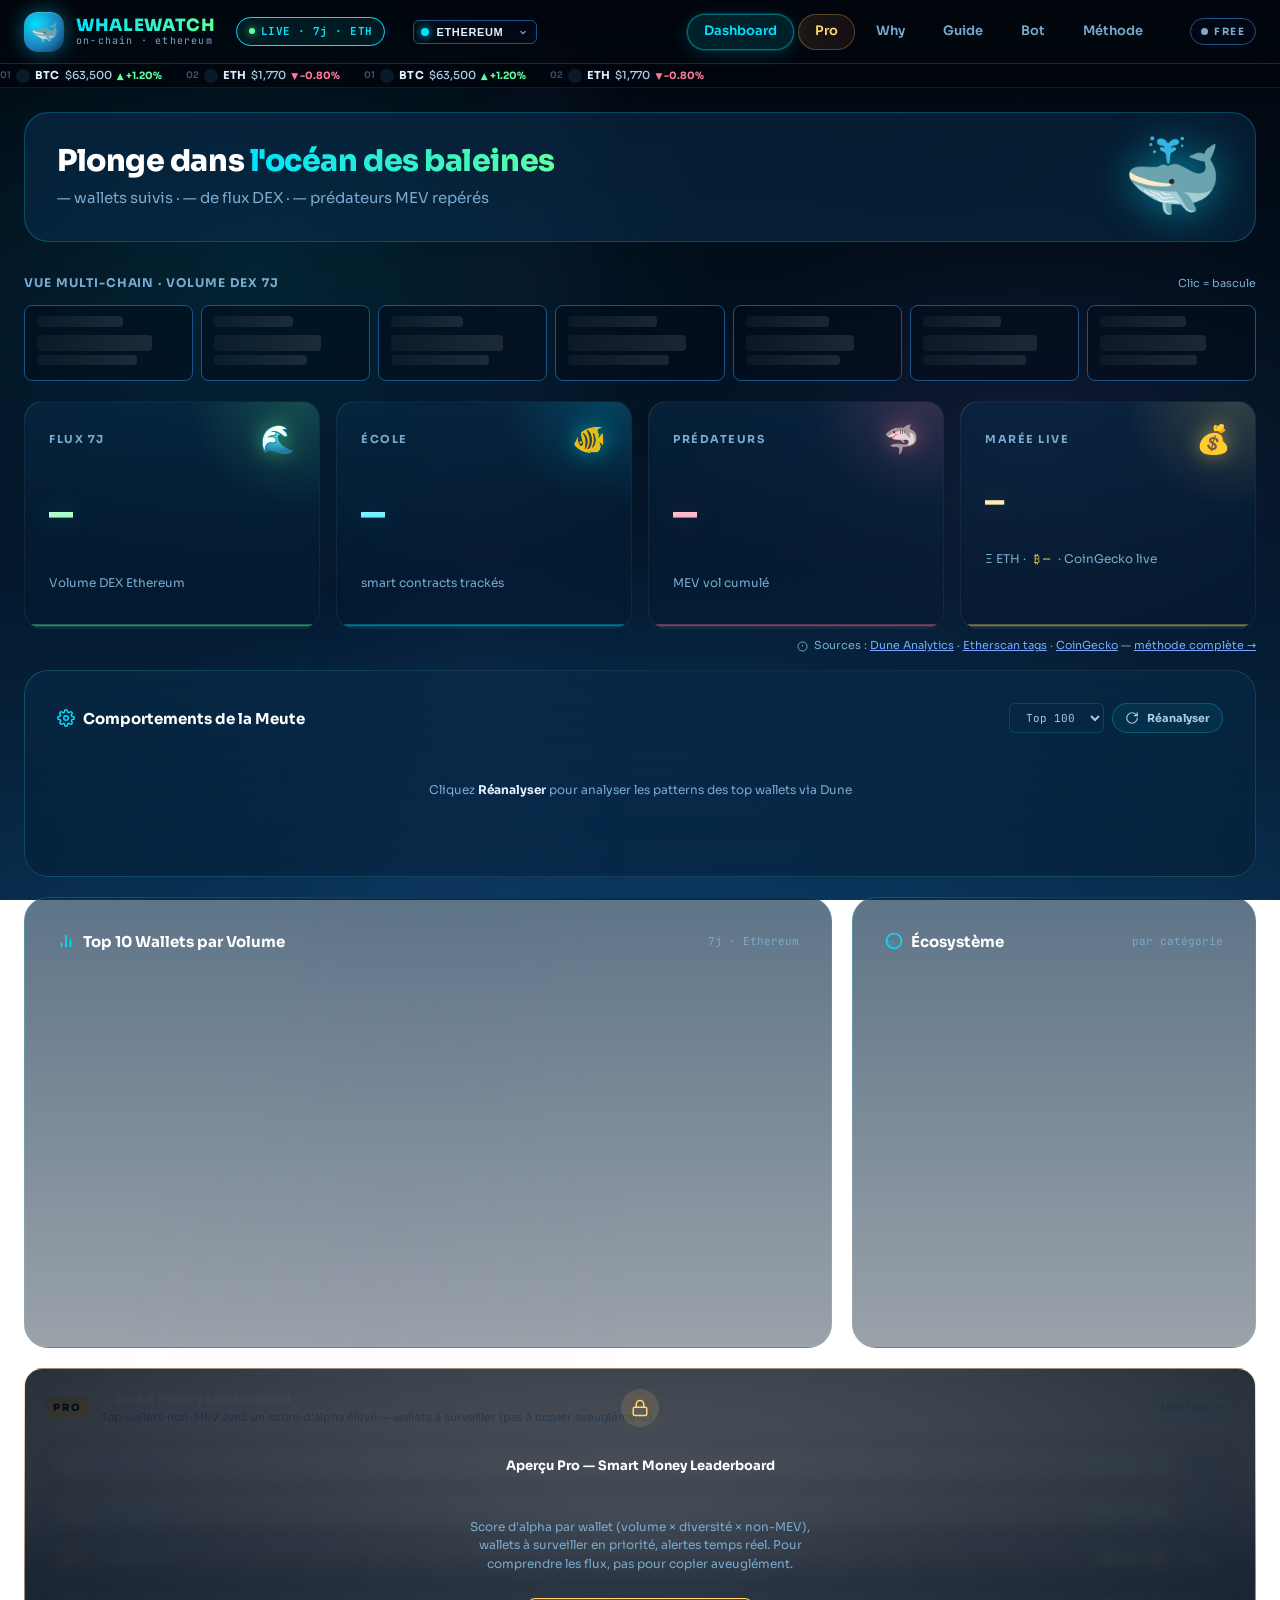
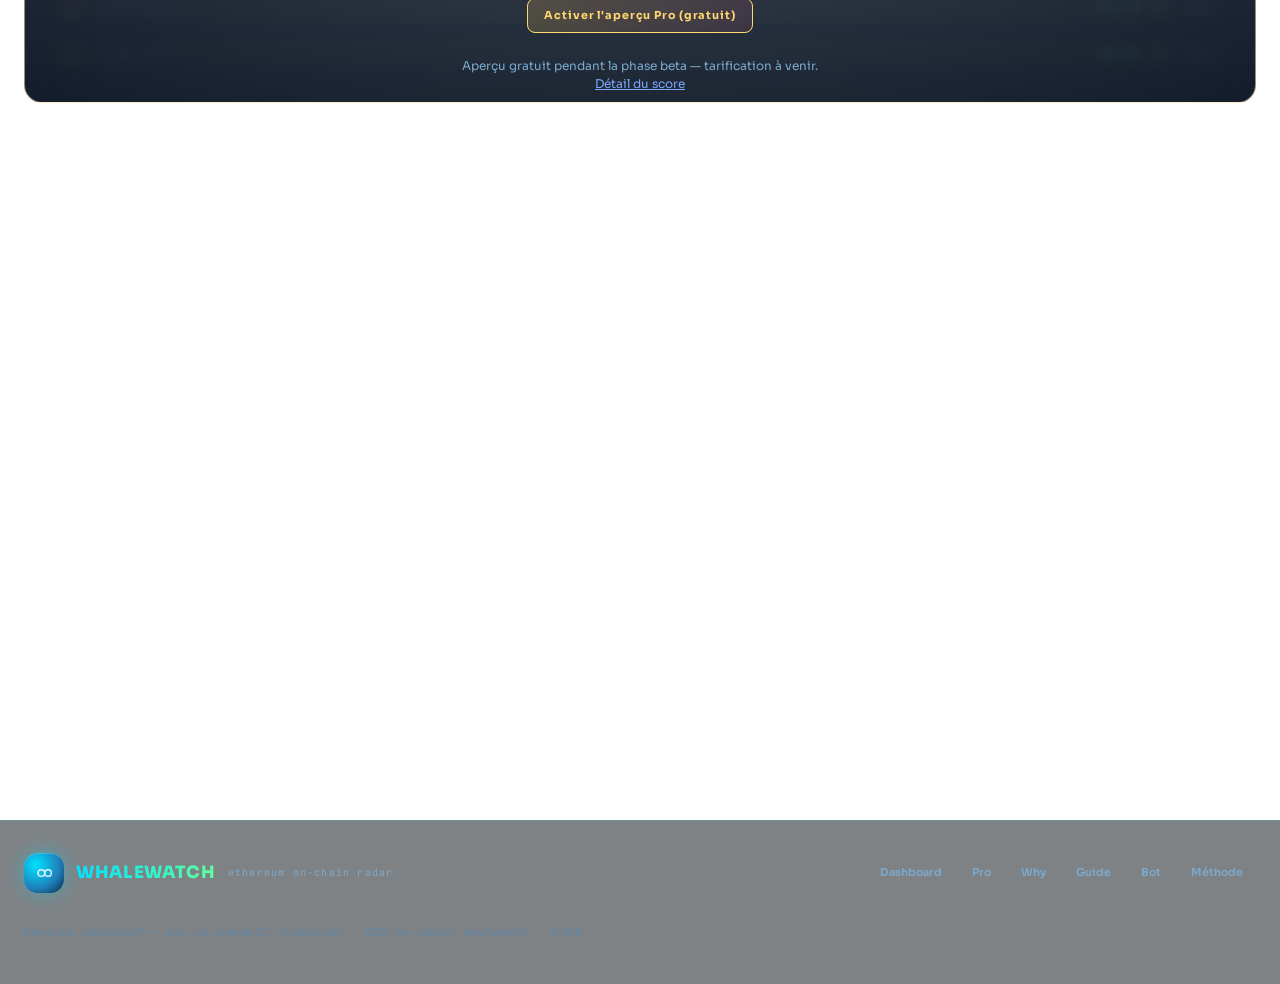
==== commit 7a8a5d64: "perf(P1.5): Chart.js lazy-load via IntersectionObserver (~228 KiB économisés) Chart.js (~228 KiB min" ====
--- a/static/index.html
+++ b/static/index.html
@@ -23,7 +23,10 @@
   <link rel="preconnect" href="https://fonts.gstatic.com" crossorigin>
   <link href="https://fonts.googleapis.com/css2?family=Sora:wght@400;500;600;700;800&family=JetBrains+Mono:wght@400;500;600&display=swap" rel="stylesheet">
   <link rel="stylesheet" href="/static/assets/whale.css">
-  <script defer src="https://cdn.jsdelivr.net/npm/chart.js@4.4.0/dist/chart.umd.min.js"></script>
+  <!-- Chart.js retiré du chargement initial : lazy-load via IntersectionObserver
+       déclenché dans _bootCharts (économise ~228 KiB pour les visiteurs qui ne
+       scrollent pas jusqu'à la section charts). Voir _loadChartJsLazy(). -->
+  <!-- <script defer src="https://cdn.jsdelivr.net/npm/chart.js@4.4.0/dist/chart.umd.min.js"></script> -->
   <style>
     /* Page-specific overrides */
     .stats-grid { display: grid; grid-template-columns: repeat(4, 1fr); gap: var(--s-4); }
@@ -1205,6 +1208,7 @@
 // Charts
 // ═════════════════════════════════════════════════════════════════════════════
 function initCharts(){
+  if (typeof Chart === 'undefined') return; // Lazy-load : sera rappelé via _loadChartJsLazy
   chartBar = new Chart(document.getElementById('chartBar').getContext('2d'),{
     type:'bar',
     data:{labels:[],datasets:[{data:[],backgroundColor:[],borderRadius:4,borderSkipped:false,maxBarThickness:20}]},
@@ -1243,6 +1247,22 @@
   return cat+' '+w.address.slice(0,6)+'…'+w.address.slice(-3);
 }
 function updateCharts(wallets){
+  // No-op si Chart.js n'est pas encore chargé (lazy-load) : sera rappelé
+  // par _loadChartJsLazy().onload une fois Chart.js prêt.
+  if (typeof Chart === 'undefined' || !chartBar || !chartPie) {
+    // Continue quand même pour rendre le legend qui ne dépend pas de Chart.js
+    const cats={};
+    wallets.forEach(w=>{const c=w.category||'Unknown'; cats[c]=(cats[c]||0)+1;});
+    const _sortedFallback = Object.entries(cats).sort((a,b)=>b[1]-a[1]);
+    const _catTotal = _sortedFallback.reduce((s,[,n])=>s+n,0);
+    const _leg = document.getElementById('legend');
+    if (_leg) _leg.innerHTML = _sortedFallback.map(([cat,n])=>{
+      const pct=_catTotal>0?Math.round(n/_catTotal*100):0;
+      const col=catColor(cat);
+      return `<div class="flex items-center gap-2"><span style="width:10px;height:10px;border-radius:2px;background:${col};display:inline-block;flex-shrink:0"></span><span class="fs-xs text-muted">${cat} · ${n} (${pct}%)</span></div>`;
+    }).join('');
+    return;
+  }
   const top10=[...wallets].sort((a,b)=>(b.total_volume_usd||0)-(a.total_volume_usd||0)).slice(0,10);
   chartBar.data.labels = top10.map(w=>_barLabel(w));
   chartBar.data.datasets[0].data = top10.map(w=>w.total_volume_usd||0);
@@ -2811,13 +2831,46 @@
     sel.innerHTML = chains.map(c => `<option value="${c.key}">${c.label}</option>`).join('');
     sel.value = current;
   }).catch(()=>{});
-  function _bootCharts(){
-    if (typeof Chart === 'undefined') { return setTimeout(_bootCharts, 50); }
-    initCharts();
-    loadData();
-    loadChainOverview();
+  // ─── Lazy-load Chart.js ─────────────────────────────────────────────
+  // Chart.js (~228 KiB minified) n'est plus chargé au boot. Il est
+  // injecté à la demande quand le user scrolle vers la section des charts,
+  // ou en fallback après 3s d'inactivité (requestIdleCallback).
+  let _chartJsPromise = null;
+  function _loadChartJsLazy(){
+    if (_chartJsPromise) return _chartJsPromise;
+    if (typeof Chart !== 'undefined') return _chartJsPromise = Promise.resolve();
+    _chartJsPromise = new Promise((resolve) => {
+      const s = document.createElement('script');
+      s.src = 'https://cdn.jsdelivr.net/npm/chart.js@4.4.0/dist/chart.umd.min.js';
+      s.async = true;
+      s.onload  = () => { initCharts(); if (allWallets && allWallets.length) updateCharts(allWallets); resolve(); };
+      s.onerror = () => { console.warn('[ChartJS] load failed'); resolve(); };
+      document.head.appendChild(s);
+    });
+    return _chartJsPromise;
   }
-  _bootCharts();
+  function _initChartsLazyObserver(){
+    const target = document.getElementById('chartBar')?.closest('.card');
+    if (!target || !('IntersectionObserver' in window)) {
+      // Fallback : charge après 3s ou idle
+      const fallback = () => _loadChartJsLazy();
+      if ('requestIdleCallback' in window) requestIdleCallback(fallback, { timeout: 3000 });
+      else setTimeout(fallback, 3000);
+      return;
+    }
+    const io = new IntersectionObserver((entries, obs) => {
+      if (entries.some(e => e.isIntersecting)) {
+        _loadChartJsLazy();
+        obs.disconnect();
+      }
+    }, { rootMargin: '200px' });
+    io.observe(target);
+  }
+  // loadData() est appelé immédiatement — les charts s'updaterent à la
+  // 2ème occurrence (via le observer ou le fallback idle).
+  loadData();
+  loadChainOverview();
+  _initChartsLazyObserver();
   fetch('/api/status').then(r=>r.json()).then(d=>{ if(d.status==='running') startPoll(); });
   fetch(`/api/patterns?chain=${encodeURIComponent(_currentChain)}`).then(r=>r.ok?r.json():null).then(d=>{
     if(d && !d.error){
@@ -2837,7 +2890,9 @@
   //  - le tbody/patterns-body sont vides → re-render
   //  - mais on NE recrée PAS les setInterval/setTimeout (déjà actifs en global)
   applyProMode();
-  initCharts();
+  // Si Chart.js était déjà chargé (re-entry après visite charts), on re-init ;
+  // sinon on attendra que le lazy-load déclenche initCharts() à son tour.
+  if (typeof Chart !== 'undefined') initCharts();
   loadData();
   if (window._lastPatterns) {
     renderPatterns(window._lastPatterns);
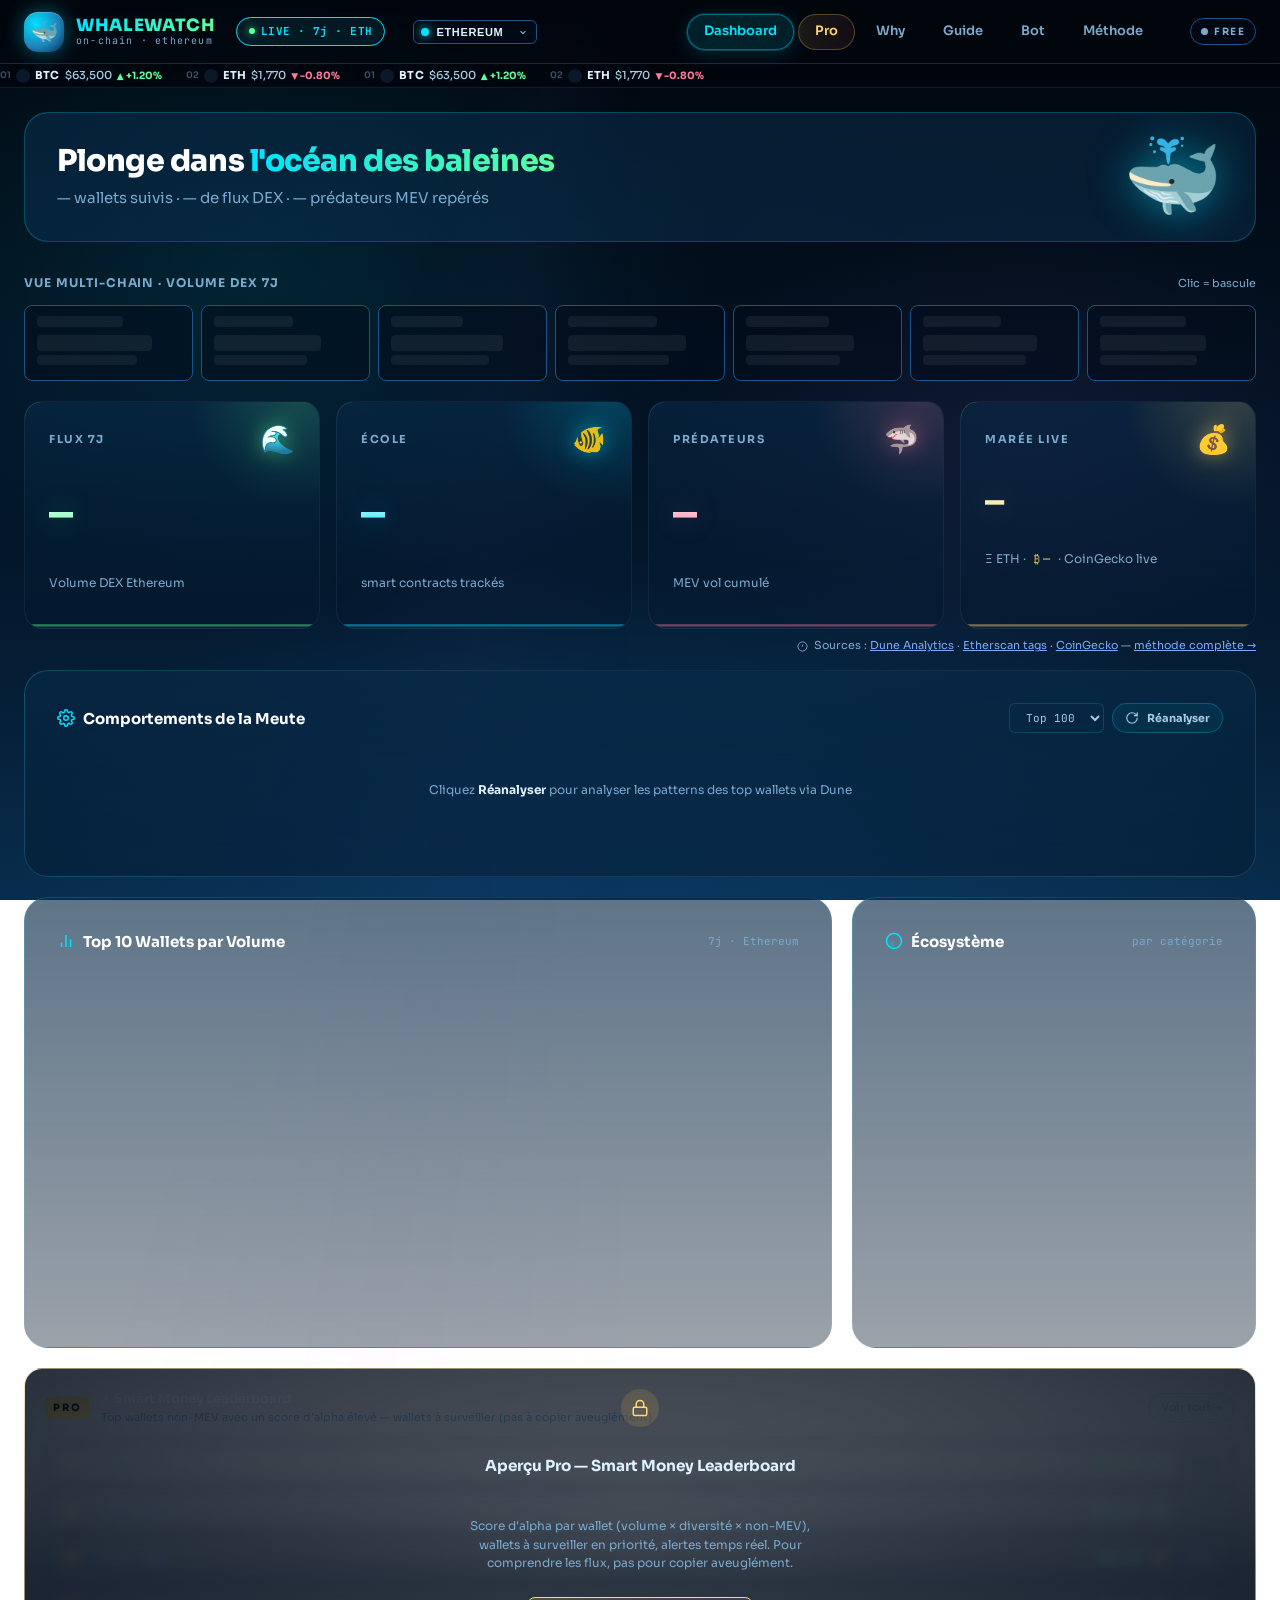
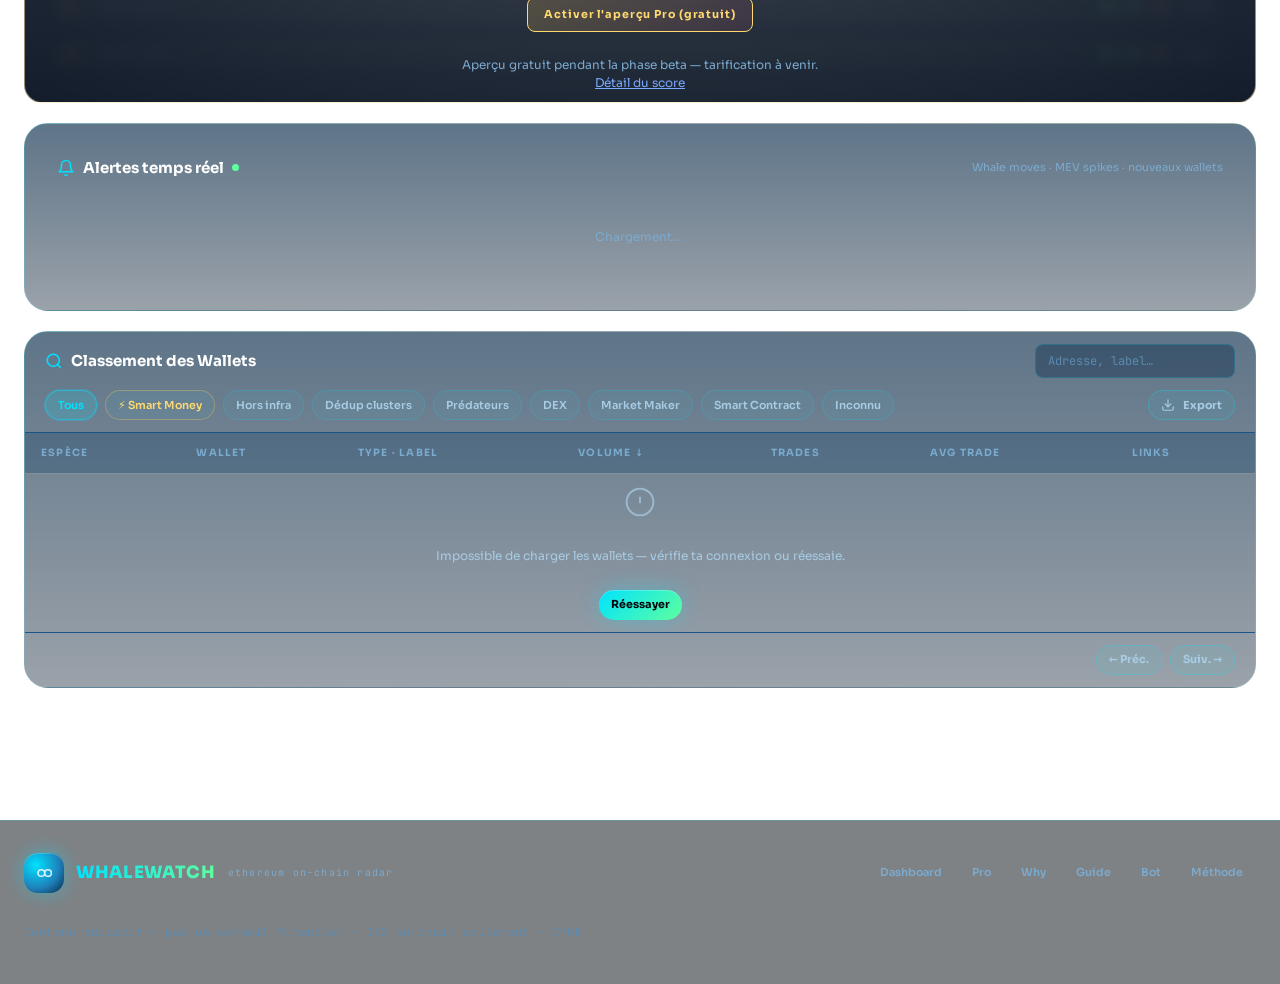
==== commit 7883aec1: "a11y+perf(P2): selects labellisés, hiérarchie h1→h2→h3, animations composited P2.9 — Select sans lab" ====
--- a/static/index.html
+++ b/static/index.html
@@ -239,29 +239,37 @@
     .empty-state .btn { margin-top: var(--s-3); }
     .empty-state--error svg { color: var(--red); opacity: .7; }
 
-    /* Skeleton loaders — shimmer pour les états de chargement */
+    /* Skeleton loaders — shimmer GPU-composited (transform sur ::after).
+       Évite le repaint provoqué par background-position (P2.12). */
     .skel {
+      position: relative;
       display: inline-block;
       vertical-align: middle;
-      background: linear-gradient(90deg,
-        rgba(255,255,255,.04) 0%,
-        rgba(255,255,255,.10) 50%,
-        rgba(255,255,255,.04) 100%);
-      background-size: 200% 100%;
-      animation: skel-shimmer 1.4s ease-in-out infinite;
+      overflow: hidden;
+      background: rgba(255,255,255,.06);
       border-radius: 4px;
       color: transparent !important;
+    }
+    .skel::after {
+      content: '';
+      position: absolute; inset: 0;
+      background: linear-gradient(90deg,
+        transparent 0%,
+        rgba(255,255,255,.12) 50%,
+        transparent 100%);
+      transform: translateX(-100%);
+      animation: skel-shimmer 1.4s ease-in-out infinite;
+      will-change: transform;
     }
     .skel--num   { width: 5.5ch; height: .9em; }
     .skel--num-l { width: 7ch;   height: 1em;  }
     .skel--text  { width: 8ch;   height: .8em; }
     .skel--row   { width: 100%;  height: 18px; margin: 6px 0; border-radius: 4px; }
     @keyframes skel-shimmer {
-      0%   { background-position: 200% 0; }
-      100% { background-position: -200% 0; }
+      to { transform: translateX(100%); }
     }
     @media (prefers-reduced-motion: reduce) {
-      .skel { animation: none; background: rgba(255,255,255,.06); }
+      .skel::after { animation: none; display: none; }
     }
 
     /* Pagination */
@@ -282,14 +290,25 @@
     }
     .toolbar .filters { display: flex; gap: var(--s-2); flex-wrap: wrap; }
 
-    /* Progress line at top of page */
+    /* Progress line GPU-composited (transform sur ::before) — P2.12 */
     .progress-line {
       height: 2px; width: 100%;
+      position: relative;
+      overflow: hidden;
+      background: rgba(0,226,255,.10);
+    }
+    .progress-line::before {
+      content: '';
+      position: absolute; inset: 0;
+      width: 50%;
       background: linear-gradient(90deg, var(--green), var(--cyan), var(--green));
-      background-size: 200% 100%;
+      transform: translateX(-100%);
       animation: progress-shimmer 1.5s linear infinite;
-    }
-    @keyframes progress-shimmer { to { background-position: -200% 0; } }
+      will-change: transform;
+    }
+    @keyframes progress-shimmer {
+      to { transform: translateX(300%); }
+    }
 
     /* ═══ PRO MODE ═══════════════════════════════════════════════════════════ */
     .pro-toggle {
@@ -744,7 +763,7 @@
         <span id="sentiment-badge" class="sentiment hidden"></span>
       </h2>
       <div class="flex items-center gap-2">
-        <select id="patterns-n" class="select">
+        <select id="patterns-n" class="select" aria-label="Nombre de top wallets à analyser pour les patterns">
           <option value="50">Top 50</option>
           <option value="100" selected>Top 100</option>
           <option value="200">Top 200</option>
@@ -817,7 +836,7 @@
         <div class="pro-lock-icon">
           <svg width="18" height="18" viewBox="0 0 24 24" fill="none" stroke="currentColor" stroke-width="2" stroke-linecap="round" stroke-linejoin="round"><rect x="3" y="11" width="18" height="11" rx="2"/><path d="M7 11V7a5 5 0 0 1 10 0v4"/></svg>
         </div>
-        <h4>Aperçu Pro — Smart Money Leaderboard</h4>
+        <h3>Aperçu Pro — Smart Money Leaderboard</h3>
         <p>Score d'alpha par wallet (volume × diversité × non-MEV), wallets à surveiller en priorité, alertes temps réel. Pour comprendre les flux, pas pour copier aveuglément.</p>
         <button onclick="toggleProMode()">Activer l'aperçu Pro (gratuit)</button>
         <p class="fs-xs text-muted" style="margin-top:var(--s-3);text-align:center">
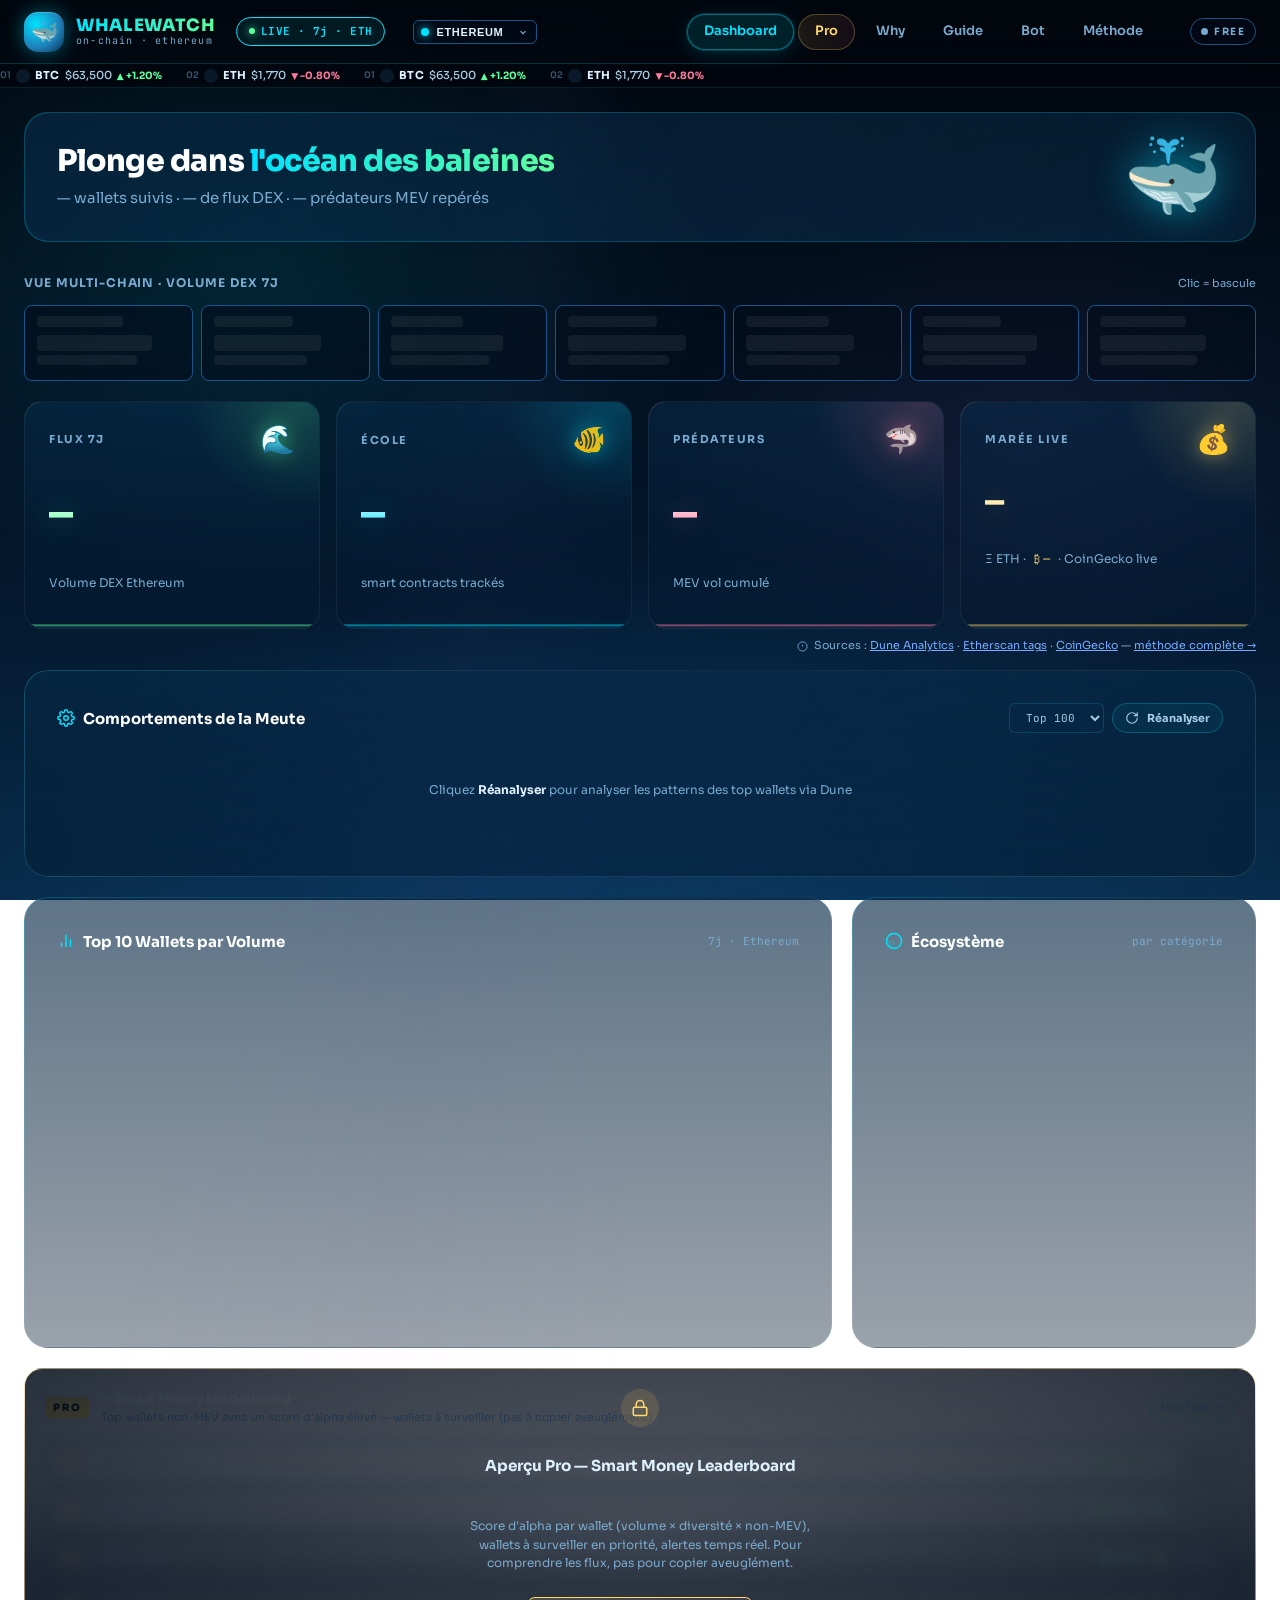
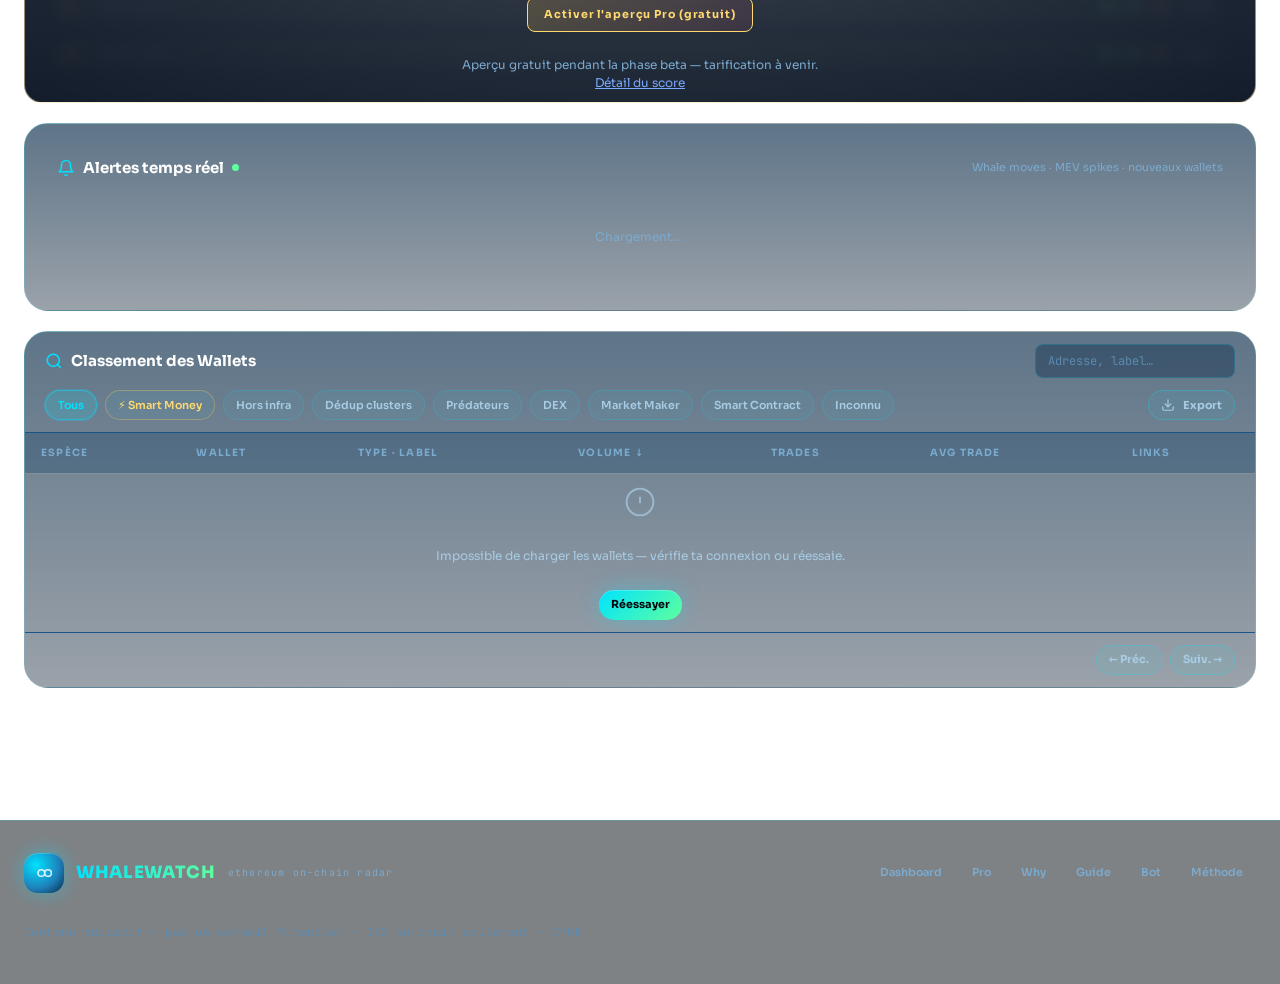
==== commit e523518e: "perf(P1.6 deep): extract 100 KiB d'inline JS dans /static/assets/dashboard.js Reste du Performance s" ====
--- a/static/index.html
+++ b/static/index.html
@@ -962,1964 +962,7 @@
   <svg viewBox="0 0 24 24" fill="none" stroke="currentColor" stroke-width="2" stroke-linecap="round" stroke-linejoin="round"><line x1="12" y1="19" x2="12" y2="5"/><polyline points="5 12 12 5 19 12"/></svg>
 </button>
 
-<script>
-// ═════════════════════════════════════════════════════════════════════════════
-// Toast
-// ═════════════════════════════════════════════════════════════════════════════
-function showToast(msg, type='', duration=2600){
-  const el=document.createElement('div');
-  el.className='toast'+(type?' toast--'+type:'');
-  el.textContent=msg;
-  document.getElementById('toast-container').appendChild(el);
-  setTimeout(()=>el.remove(), duration+300);
-}
-
-// ═════════════════════════════════════════════════════════════════════════════
-// Back-to-top
-// ═════════════════════════════════════════════════════════════════════════════
-window.addEventListener('scroll',()=>{
-  document.getElementById('back-top')?.classList.toggle('is-visible', window.scrollY>350);
-},{passive:true});
-
-// ═════════════════════════════════════════════════════════════════════════════
-// Config — tous les intervalles & seuils centralisés (lus aussi par app.js)
-// ═════════════════════════════════════════════════════════════════════════════
-const WW_CONFIG = Object.freeze({
-  // Rafraîchissement données (ms)
-  PRICE_REFRESH_MS:      30_000,        // CoinGecko ETH/BTC
-  WALLETS_REFRESH_MS:    60_000,        // /api/wallets (light, JSON cache)
-  PATTERNS_REFRESH_MS:   5 * 60_000,    // /api/patterns (heavy, Dune)
-  STATUS_POLL_MS:        2_500,         // /api/status pendant analyse
-  AUTO_REFRESH_MS:       5 * 60_000,    // Auto re-Sonar (full pipeline)
-  // Polling patterns en attente
-  PATTERNS_POLL_MS:      5_000,
-  PATTERNS_POLL_MAX:     60,            // 60 × 5s = 5min
-  // Fraîcheur Trading Zones (heures)
-  FRESHNESS_OK_H:        6,             // < 6h  → vert
-  FRESHNESS_WARN_H:      24,            // 6-24h → orange ; > 24h → stale rouge
-});
-window.WW_CONFIG = WW_CONFIG;
-
-// ═════════════════════════════════════════════════════════════════════════════
-// State
-// ═════════════════════════════════════════════════════════════════════════════
-let allWallets=[], filtered=[], maxVol=0;
-let _whaleAlertShown = false;
-let _mevBuyMedian = 0, _mevSellMedian = 0, _mevRefEth = 0, _analysisEthPrice = 0;
-let catFilter='all', search='', sortField='total_volume_usd', sortAsc=false;
-let page=1; const PER_PAGE=25;
-let chartBar=null, chartPie=null, poll=null;
-let _sorted=[];
-
-// ═════════════════════════════════════════════════════════════════════════════
-// Sentiment score
-// ═════════════════════════════════════════════════════════════════════════════
-function computeSentiment(wallets){
-  if(!wallets.length) return null;
-  const total = wallets.length;
-  const mevCount = wallets.filter(w=>w.category==='MEV Bot').length;
-  const mevRatio = mevCount / total;
-  const totalVol = wallets.reduce((s,w)=>s+(w.total_volume_usd||0),0);
-  const top5Vol  = wallets.slice(0,5).reduce((s,w)=>s+(w.total_volume_usd||0),0);
-  const concRatio = totalVol > 0 ? top5Vol / totalVol : 0.5;
-  let score = 50;
-  score -= mevRatio * 90;
-  score -= Math.max(0, concRatio - 0.2) * 55;
-  return Math.max(5, Math.min(95, Math.round(score)));
-}
-
-function renderSentimentBadge(score){
-  const badge = document.getElementById('sentiment-badge');
-  if(!badge || score === null) return;
-  let label, color;
-  if(score < 25)      { label='Extrême Peur';  color='var(--c-mev)'; }
-  else if(score < 45) { label='Peur';           color='#ff9663'; }
-  else if(score < 55) { label='Neutre';         color='var(--c-sc)'; }
-  else if(score < 75) { label='Optimisme';      color='var(--green)'; }
-  else                { label='Euphorie';       color='var(--cyan)'; }
-  badge.innerHTML = `<span class="sentiment-dot"></span>Sentiment · ${label} · ${score}`;
-  badge.style.color = color;
-  badge.style.background = `color-mix(in srgb, ${color} 12%, transparent)`;
-  badge.style.border = `1px solid color-mix(in srgb, ${color} 30%, transparent)`;
-  badge.classList.remove('hidden');
-}
-
-// ═════════════════════════════════════════════════════════════════════════════
-// Pro mode — toggle (persisted in localStorage)
-// ═════════════════════════════════════════════════════════════════════════════
-function isProMode(){ return localStorage.getItem('ww_pro') === '1'; }
-function applyProMode(){
-  const on = isProMode();
-  document.body.classList.toggle('is-pro', on);
-  const btn = document.getElementById('pro-toggle');
-  if(btn){
-    btn.setAttribute('aria-pressed', String(on));
-    btn.title = on ? 'Désactiver le mode Pro' : 'Activer le mode Pro';
-    const lbl = btn.querySelector('.pro-toggle-label');
-    if(lbl) lbl.textContent = on ? 'PRO' : 'FREE';
-  }
-}
-function toggleProMode(){
-  const next = !isProMode();
-  localStorage.setItem('ww_pro', next ? '1' : '0');
-  applyProMode();
-  if(typeof allWallets !== 'undefined' && allWallets.length){
-    renderSmartLeaderboard(allWallets);
-    applyFilters();
-  }
-  if(typeof showToast === 'function'){
-    showToast(next ? '⚡ Mode Pro activé — Smart Money débloqué' : 'Mode Pro désactivé', next ? 'success' : '', 2200);
-  }
-}
-
-// ═════════════════════════════════════════════════════════════════════════════
-// Smart Money score
-// Préfère le back-end (w.smart_score depuis results.json) sinon fallback JS
-// avec mêmes tiers que smart_score.py côté Python.
-// ═════════════════════════════════════════════════════════════════════════════
-function smartScoreLocal(w){
-  const vol   = w.total_volume_usd || 0;
-  const nb    = w.dune_nb_trades   || 0;
-  const avg   = nb > 0 ? vol / nb : 0;
-  const cat   = w.category || 'Unknown';
-  let volS = 0;
-  if(vol >= 1e9)      volS = 40;
-  else if(vol >= 1e8) volS = 32;
-  else if(vol >= 1e7) volS = 22;
-  else if(vol >= 1e6) volS = 12;
-  else if(vol >= 1e5) volS = 5;
-  let avgS = 0;
-  if(avg >= 5_000_000)     avgS = 10;
-  else if(avg >= 1_000_000)avgS = 16;
-  else if(avg >= 200_000)  avgS = 22;
-  else if(avg >= 50_000)   avgS = 18;
-  else if(avg >= 10_000)   avgS = 10;
-  else if(avg >= 1_000)    avgS = 4;
-  const mevP  = cat === 'MEV Bot' ? -45 : 0;
-  const eoaB  = w.is_contract === false ? 6 : 0;
-  const spamP = nb > 5000 ? -18 : (nb > 1500 ? -7 : 0);
-  const divB  = Math.min(5, (w.unique_tokens_traded || 0) * 0.3);
-  const raw = 8 + volS + avgS + mevP + eoaB + spamP + divB;
-  return Math.max(0, Math.min(100, Math.round(raw)));
-}
-function smartScore(w){ return (w && w.smart_score != null) ? w.smart_score : smartScoreLocal(w); }
-function smartTier(s){
-  if(s >= 75) return { cls: 'smart-score--hi',  label: 'Alpha' };
-  if(s >= 55) return { cls: 'smart-score--mid', label: 'Solid' };
-  return            { cls: 'smart-score--lo',  label: 'Low'   };
-}
-// P1.1 backend (cluster detection) — quand plusieurs wallets partagent un
-// deployer, ils appartiennent probablement à une seule entité (firme prop,
-// bot fleet…). Le leaderboard les dédupe pour éviter qu'un cluster prenne
-// 5 places sur 8 et donne l'illusion de 5 alpha indépendants.
-function _dedupeClusters(wallets){
-  // Garde le wallet au meilleur score par cluster_id ; les autres deviennent
-  // invisibles dans le leaderboard mais restent visibles dans la table.
-  const bestByCluster = new Map();
-  const result = [];
-  for(const w of wallets){
-    const cid = w.cluster_id;
-    if(!cid){ result.push(w); continue; }
-    const prev = bestByCluster.get(cid);
-    if(!prev || (w._s || 0) > (prev._s || 0)){
-      if(prev){
-        // Replace prev par w : retire prev de result, ajoute w
-        const idx = result.indexOf(prev);
-        if(idx >= 0) result.splice(idx, 1);
-      }
-      bestByCluster.set(cid, w);
-      result.push(w);
-    }
-  }
-  return result;
-}
-
-function renderSmartLeaderboard(wallets){
-  const host = document.getElementById('smart-leaderboard');
-  if(!host) return;
-  // P1.1 — exclut TOUTE l'infrastructure (CEX, bridges, routers, MM, MEV)
-  // pas seulement MEV Bot. Le « Smart Money Leaderboard » ne doit montrer
-  // que des wallets dont l'activité ressemble à de l'alpha discrétionnaire.
-  let ranked = wallets
-    .map(w => ({ ...w, _s: smartScore(w), _type: classifyWalletType(w) }))
-    .filter(w => !w._type.infra && w._s >= 40)
-    .sort((a,b) => b._s - a._s);
-  // Cluster dedup avant le slice → un cluster = une entrée dans le leaderboard
-  ranked = _dedupeClusters(ranked).slice(0, 8);
-  if(!ranked.length){
-    host.innerHTML = '<p class="text-muted fs-sm" style="padding:var(--s-4) 0;text-align:center">Pas encore de wallets passant les filtres infra — lance un Sonar.</p>';
-    return;
-  }
-  host.innerHTML = ranked.map((w, i) => {
-    const tier = smartTier(w._s);
-    const clusterBadge = (w.cluster_size && w.cluster_size > 1)
-      ? `<span class="tag" style="background:rgba(196,125,255,.10);color:#dab5ff;border-color:rgba(196,125,255,.30);font-size:10px" title="Cluster ${w.cluster_id} : ${w.cluster_size} wallets partagent ce deployer">⛓ +${w.cluster_size - 1}</span>`
-      : '';
-    return `<div class="smart-row" onclick="openModal('${w.address}')" style="cursor:pointer">
-      <span class="rank-pill">${i+1}</span>
-      <span class="addr">${truncAddr(w.address)}</span>
-      <span class="vol">${formatUSDShort(w.total_volume_usd||0)}</span>
-      <span class="smart-score ${tier.cls}">${w._s}</span>
-      <span class="${w._type.cls}">${w._type.label}</span>
-      ${clusterBadge}
-    </div>`;
-  }).join('');
-}
-
-// ═════════════════════════════════════════════════════════════════════════════
-// Whale tier — emojis restaurés (brand identity)
-// ═════════════════════════════════════════════════════════════════════════════
-function whaleTier(vol){
-  if(vol>=500e6) return {emoji:'🐳', label:'Mega Whale', cls:'tier--mega',    color:'#dab5ff'};
-  if(vol>=100e6) return {emoji:'🐋', label:'Whale',      cls:'tier--whale',   color:'#80edff'};
-  if(vol>=10e6)  return {emoji:'🐬', label:'Dolphin',    cls:'tier--dolphin', color:'#9affc1'};
-  if(vol>=1e6)   return {emoji:'🐠', label:'Fish',       cls:'tier--fish',    color:'#ffe39a'};
-  return               {emoji:'🦐', label:'Shrimp',     cls:'tier--shrimp',  color:'#b8d3e4'};
-}
-
-// ═════════════════════════════════════════════════════════════════════════════
-// Chart colours
-// ═════════════════════════════════════════════════════════════════════════════
-const CAT_COLOR = {
-  'MEV Bot':       '#ff7a9c',
-  'DEX Protocol':  '#7aa9ff',
-  'Market Maker':  '#c47dff',
-  'Smart Contract':'#ffd970',
-  'Other':         '#00e2ff',
-  'Unknown':       '#7baacf',
-};
-function catColor(cat){ return CAT_COLOR[cat]||'#5a8197'; }
-function catClass(cat){
-  if(cat==='MEV Bot')       return 'tag tag--mev';
-  if(cat==='DEX Protocol')  return 'tag tag--dex';
-  if(cat==='Market Maker')  return 'tag tag--mm';
-  if(cat==='Smart Contract')return 'tag tag--sc';
-  if(cat==='Other')         return 'tag tag--other';
-  return 'tag tag--unk';
-}
-
-// ═════════════════════════════════════════════════════════════════════════════
-// P1.1 — Classification granulaire wallet_type (frontend)
-// Distingue l'« alpha » (EOA + smart contracts opaques) de l'« infrastructure »
-// (CEX, bridges, routers DEX, market makers, MEV bots) pour la fiabilité du
-// leaderboard. Détection par regex sur le label + category Dune.
-// ═════════════════════════════════════════════════════════════════════════════
-const _RX_ROUTER = /(router|aggregator|1inch|paraswap|augustus|0x protocol|cowswap|kyber|metamask swap|universal router|swaprouter|odos|matcha|swap router)/i;
-const _RX_BRIDGE = /(bridge|stargate|across|hop|wormhole|synapse|debridge|orbiter|li[\s.-]?fi|connext|settler|mainnet settler|arbitrum settler|optimism settler|base settler)/i;
-const _RX_CEX    = /(binance|coinbase|kraken|bybit|okx|kucoin|huobi|bitfinex|gate\.io|crypto\.com|gemini|bitstamp|cex|exchange[: ])/i;
-const _RX_MM     = /(market maker|wintermute|jump trading|jane street|amber|gsr|cumberland|flow traders|alameda)/i;
-const _RX_MEV    = /(mev|sandwich|jaredfromsubway|frontrunner|backrun|atomic arb)/i;
-
-function classifyWalletType(w){
-  const cat = w.category || 'Unknown';
-  const lbl = (w.label || '') + ' ' + (w.contract_name || '');
-  if(cat === 'MEV Bot' || _RX_MEV.test(lbl))    return { key:'mev',     label:'MEV',     cls:'tag tag--mev',    infra:true };
-  if(cat === 'Market Maker' || _RX_MM.test(lbl))return { key:'mm',      label:'MM',      cls:'tag tag--mm',     infra:true };
-  if(_RX_CEX.test(lbl))                         return { key:'cex',     label:'CEX',     cls:'tag tag--cex',    infra:true };
-  if(_RX_BRIDGE.test(lbl))                      return { key:'bridge',  label:'Bridge',  cls:'tag tag--bridge', infra:true };
-  if(cat === 'DEX Protocol' || _RX_ROUTER.test(lbl)) return { key:'router',  label:'Router',  cls:'tag tag--router', infra:true };
-  if(cat === 'Smart Contract' || w.is_contract === true) return { key:'contract', label:'Contract', cls:'tag tag--sc',  infra:false };
-  return { key:'eoa', label:'EOA', cls:'tag tag--eoa', infra:false };
-}
-function isInfra(w){ return classifyWalletType(w).infra; }
-
-// ═════════════════════════════════════════════════════════════════════════════
-// Charts
-// ═════════════════════════════════════════════════════════════════════════════
-function initCharts(){
-  if (typeof Chart === 'undefined') return; // Lazy-load : sera rappelé via _loadChartJsLazy
-  chartBar = new Chart(document.getElementById('chartBar').getContext('2d'),{
-    type:'bar',
-    data:{labels:[],datasets:[{data:[],backgroundColor:[],borderRadius:4,borderSkipped:false,maxBarThickness:20}]},
-    options:{
-      indexAxis:'y', responsive:true, maintainAspectRatio:false,
-      plugins:{legend:{display:false},tooltip:{
-        backgroundColor:'#01060d',borderColor:'#1a558a',borderWidth:1,padding:10,
-        titleColor:'#00e2ff',bodyColor:'#dff1ff',
-        callbacks:{label:c=>'  ' + formatUSD(c.raw)}
-      }},
-      scales:{
-        x:{grid:{color:'rgba(0,226,255,.05)'},border:{display:false},ticks:{color:'#7baacf',callback:v=>formatUSDShort(v),font:{family:'JetBrains Mono',size:10}}},
-        y:{grid:{display:false},border:{display:false},ticks:{color:'#a8cce4',font:{family:'Sora',size:11}}}
-      }
-    }
-  });
-  chartPie = new Chart(document.getElementById('chartPie').getContext('2d'),{
-    type:'doughnut',
-    data:{labels:[],datasets:[{data:[],backgroundColor:[],borderWidth:2,borderColor:'#082a48',hoverOffset:6}]},
-    options:{
-      responsive:true, maintainAspectRatio:false, cutout:'72%',
-      plugins:{
-        legend:{display:false},
-        tooltip:{backgroundColor:'#01060d',borderColor:'#1a558a',borderWidth:1,padding:10,
-          titleColor:'#00e2ff',bodyColor:'#dff1ff',
-          callbacks:{label:c=>` ${c.label}: ${c.parsed}`}}
-      }
-    }
-  });
-}
-
-const _CATSHORT={'MEV Bot':'MEV','DEX Protocol':'DEX','Market Maker':'MM','Smart Contract':'SC','Unknown':'Unk'};
-function _barLabel(w){
-  if(w.label&&w.label!=='Unknown') return trunc(w.label,18);
-  const cat=_CATSHORT[w.category]||w.category?.slice(0,4)||'?';
-  return cat+' '+w.address.slice(0,6)+'…'+w.address.slice(-3);
-}
-function updateCharts(wallets){
-  // No-op si Chart.js n'est pas encore chargé (lazy-load) : sera rappelé
-  // par _loadChartJsLazy().onload une fois Chart.js prêt.
-  if (typeof Chart === 'undefined' || !chartBar || !chartPie) {
-    // Continue quand même pour rendre le legend qui ne dépend pas de Chart.js
-    const cats={};
-    wallets.forEach(w=>{const c=w.category||'Unknown'; cats[c]=(cats[c]||0)+1;});
-    const _sortedFallback = Object.entries(cats).sort((a,b)=>b[1]-a[1]);
-    const _catTotal = _sortedFallback.reduce((s,[,n])=>s+n,0);
-    const _leg = document.getElementById('legend');
-    if (_leg) _leg.innerHTML = _sortedFallback.map(([cat,n])=>{
-      const pct=_catTotal>0?Math.round(n/_catTotal*100):0;
-      const col=catColor(cat);
-      return `<div class="flex items-center gap-2"><span style="width:10px;height:10px;border-radius:2px;background:${col};display:inline-block;flex-shrink:0"></span><span class="fs-xs text-muted">${cat} · ${n} (${pct}%)</span></div>`;
-    }).join('');
-    return;
-  }
-  const top10=[...wallets].sort((a,b)=>(b.total_volume_usd||0)-(a.total_volume_usd||0)).slice(0,10);
-  chartBar.data.labels = top10.map(w=>_barLabel(w));
-  chartBar.data.datasets[0].data = top10.map(w=>w.total_volume_usd||0);
-  chartBar.data.datasets[0].backgroundColor = top10.map(w=>catColor(w.category));
-  chartBar.update('none');
-
-  const cats={};
-  wallets.forEach(w=>{const c=w.category||'Unknown'; cats[c]=(cats[c]||0)+1;});
-  const sorted=Object.entries(cats).sort((a,b)=>b[1]-a[1]);
-  chartPie.data.labels = sorted.map(e=>e[0]);
-  chartPie.data.datasets[0].data = sorted.map(e=>e[1]);
-  chartPie.data.datasets[0].backgroundColor = sorted.map(e=>catColor(e[0]));
-  chartPie.update('none');
-
-  const catTotal = sorted.reduce((s,[,n])=>s+n,0);
-  const leg=document.getElementById('legend');
-  leg.innerHTML=sorted.map(([cat,n])=>{
-    const pct=catTotal>0?Math.round(n/catTotal*100):0;
-    const col=catColor(cat);
-    return `<div class="flex items-center justify-between fs-xs">
-      <div class="flex items-center gap-2">
-        <span style="width:10px;height:10px;border-radius:2px;background:${col}"></span>
-        <span style="color:var(--text-soft)">${cat}</span>
-      </div>
-      <div class="flex items-center gap-2">
-        <span class="tabular-nums font-semibold" style="color:${col};min-width:28px;text-align:right">${pct}%</span>
-        <div style="width:48px;height:4px;border-radius:2px;background:var(--border)">
-          <div style="height:4px;border-radius:2px;width:${pct}%;background:${col};opacity:.85"></div>
-        </div>
-        <span class="tabular-nums" style="width:28px;text-align:right;color:var(--muted)">${n}</span>
-      </div>
-    </div>`;
-  }).join('');
-}
-
-// ═════════════════════════════════════════════════════════════════════════════
-// Table
-// ═════════════════════════════════════════════════════════════════════════════
-function renderTable(wallets){
-  document.getElementById('row-count').textContent=`${wallets.length} wallet${wallets.length!==1?'s':''}`;
-  const tbody=document.getElementById('tbody');
-
-  if(!wallets.length){
-    const q=search?`"${search}"`:catFilter!=='all'?`"${catFilter}"`:'';
-    tbody.innerHTML=`<tr><td colspan="8" class="empty-state">
-      <svg viewBox="0 0 24 24" fill="none" stroke="currentColor" stroke-width="1.5"><circle cx="11" cy="11" r="8"/><line x1="21" y1="21" x2="16.65" y2="16.65"/></svg>
-      <p style="font-weight:600;color:var(--text)">Aucun résultat${q?' pour '+q:''}</p>
-      <p class="fs-xs mt-3">Essaie un autre filtre ou efface la recherche</p>
-    </td></tr>`;
-    document.getElementById('page-info').textContent='';
-    document.getElementById('btn-prev').disabled=true;
-    document.getElementById('btn-next').disabled=true;
-    return;
-  }
-
-  const pages=Math.ceil(wallets.length/PER_PAGE);
-  page=Math.min(page,pages);
-  const start=(page-1)*PER_PAGE;
-  const slice=wallets.slice(start,start+PER_PAGE);
-
-  document.getElementById('page-info').textContent=`Page ${page} / ${pages}`;
-  document.getElementById('btn-prev').disabled=page<=1;
-  document.getElementById('btn-next').disabled=page>=pages;
-
-  tbody.innerHTML=slice.map(w=>{
-    const pct=maxVol>0?Math.round((w.total_volume_usd||0)/maxVol*100):0;
-    const tier=whaleTier(w.total_volume_usd||0);
-    const rankNum=w.rank<=3
-      ? `<span class="font-mono font-bold tabular-nums" style="color:${tier.color};font-size:13px">#${w.rank}</span>`
-      : `<span class="font-mono tabular-nums" style="color:var(--muted)">${w.rank}</span>`;
-    const tierBadge=`<span class="tier ${tier.cls}" title="${tier.label}"><span class="emoji">${tier.emoji}</span>${tier.label}</span>`;
-    // P1.1 — badge type granulaire (EOA/Contract/Router/Bridge/CEX/MM/MEV)
-    const wt = classifyWalletType(w);
-    const typeBadge = `<span class="${wt.cls} ${wt.infra ? 'tag--infra' : ''}" title="${wt.infra ? 'Infrastructure — pas un signal d’alpha' : 'Wallet potentiellement actif'}">${wt.label}</span>`;
-    const label=w.label&&w.label!=='Unknown'?w.label:'Unknown';
-    const catBadge='';
-    const avgTrade=(w.dune_nb_trades&&w.dune_nb_trades>0)
-      ? formatUSD((w.dune_volume_usd||0)/w.dune_nb_trades)
-      : null;
-    const avgTradeCell=avgTrade
-      ? `<span class="font-mono tabular-nums" style="color:var(--cyan)">${avgTrade}</span>`
-      : `<span style="color:var(--dim)">—</span>`;
-    const trades=w.dune_nb_trades
-      ? `<span class="tabular-nums" style="color:var(--text-soft)">${fmtInt(w.dune_nb_trades)}</span>`
-      : `<span style="color:var(--dim)">—</span>`;
-    const ss = w.smart_score ?? smartScore(w);
-    const sTier = smartTier(ss);
-    const smartCell = `<td class="smart-col text-right">
-      <div class="flex items-center justify-between gap-2" style="justify-content:flex-end">
-        <span class="smart-bar"><span class="smart-bar-fill" style="width:${ss}%"></span></span>
-        <span class="smart-score ${sTier.cls}">${ss}</span>
-      </div>
-    </td>`;
-
-    return `<tr class="tbl-row" onclick="openModal('${w.address}')">
-      <td>
-        <div class="flex items-center gap-2">
-          <span style="min-width:24px;text-align:right">${rankNum}</span>
-          ${tierBadge}
-        </div>
-      </td>
-      <td>
-        <div class="flex items-center gap-2">
-          <span class="mono" style="color:var(--blue)">${truncAddr(w.address)}</span>
-          <button class="icon-btn" onclick="copyAddr(event,'${w.address}')" title="Copier">
-            <svg viewBox="0 0 24 24" fill="none" stroke="currentColor" stroke-width="2" stroke-linecap="round" stroke-linejoin="round"><rect x="9" y="9" width="13" height="13" rx="2"/><path d="M5 15H4a2 2 0 0 1-2-2V4a2 2 0 0 1 2-2h9a2 2 0 0 1 2 2v1"/></svg>
-          </button>
-          ${w.cluster_size && w.cluster_size > 1 ? `<span class="tag" style="background:rgba(196,125,255,.10);color:#dab5ff;border-color:rgba(196,125,255,.30);font-size:10px;padding:1px 6px" title="Cluster ${w.cluster_id} — ${w.cluster_size} wallets partagent ce deployer (probable même entité)">⛓ ${w.cluster_id}</span>` : ''}
-        </div>
-      </td>
-      <td>
-        <div class="flex items-center gap-2 flex-wrap">
-          ${typeBadge}
-          <span style="color:var(--text-soft);font-weight:500">${trunc(label,22)}</span>
-          ${catBadge}
-        </div>
-      </td>
-      <td class="text-right">
-        <div class="flex items-center justify-between gap-2" style="justify-content:flex-end">
-          <span class="font-bold tabular-nums" style="color:${tier.color}">${formatUSD(w.total_volume_usd)}</span>
-          <span class="volbar"><span class="volbar-fill" style="width:${pct}%"></span></span>
-        </div>
-      </td>
-      ${smartCell}
-      <td class="text-right">${trades}</td>
-      <td class="text-right">${avgTradeCell}</td>
-      <td class="text-right">
-        <div class="flex items-center justify-between gap-1" style="justify-content:flex-end">
-          <a href="${currentExplorer()}/address/${w.address}" target="_blank" onclick="event.stopPropagation()" class="icon-btn" title="Etherscan">
-            <svg viewBox="0 0 24 24" fill="none" stroke="currentColor" stroke-width="2" stroke-linecap="round" stroke-linejoin="round"><path d="M18 13v6a2 2 0 0 1-2 2H5a2 2 0 0 1-2-2V8a2 2 0 0 1 2-2h6"/><polyline points="15 3 21 3 21 9"/><line x1="10" y1="14" x2="21" y2="3"/></svg>
-          </a>
-          <a href="https://debank.com/profile/${w.address}" target="_blank" onclick="event.stopPropagation()" class="icon-btn" title="DeBank">
-            <svg viewBox="0 0 24 24" fill="none" stroke="currentColor" stroke-width="2"><circle cx="12" cy="12" r="10"/><path d="M8 12h8M12 8v8" stroke-linecap="round"/></svg>
-          </a>
-        </div>
-      </td>
-    </tr>`;
-  }).join('');
-}
-
-// ═════════════════════════════════════════════════════════════════════════════
-// Count-up animation
-// ═════════════════════════════════════════════════════════════════════════════
-function countUp(el, target, formatter, duration=900){
-  if(!el) return;
-  // Fallback : si rAF est gelé (tab en background, headless),
-  // garantit que la valeur finale s'affiche quoi qu'il arrive.
-  const finalize = () => { el.textContent = formatter(target); };
-  setTimeout(finalize, duration + 80);
-  const start=performance.now();
-  function step(now){
-    const t=Math.min((now-start)/duration,1);
-    const ease=1-Math.pow(1-t,3);
-    el.textContent=formatter(target*ease);
-    if(t<1) requestAnimationFrame(step);
-    else finalize();
-  }
-  requestAnimationFrame(step);
-}
-
-// ═════════════════════════════════════════════════════════════════════════════
-// Sparklines
-// ═════════════════════════════════════════════════════════════════════════════
-function drawSparkline(id, value, color){
-  const lineEl = document.getElementById(id+'-line');
-  const fillEl = document.getElementById(id+'-fill');
-  if(!lineEl||!fillEl||!value) return;
-  const pts=[];
-  let v = value*(0.55+Math.random()*0.3);
-  for(let i=0;i<13;i++){
-    v = Math.max(0, v*(0.88+Math.random()*0.24));
-    pts.push(v);
-  }
-  pts.push(value);
-  const min=Math.min(...pts)*0.9, max=Math.max(...pts)*1.02;
-  const rng=max-min||1;
-  const coords = pts.map((p,i)=>{
-    const x=(i/(pts.length-1)*80).toFixed(1);
-    const y=(28-(p-min)/rng*26).toFixed(1);
-    return `${x},${y}`;
-  }).join(' ');
-  lineEl.setAttribute('points', coords);
-  fillEl.setAttribute('points', coords+` 80,30 0,30`);
-}
-
-// ═════════════════════════════════════════════════════════════════════════════
-// Stats
-// ═════════════════════════════════════════════════════════════════════════════
-function updateStats(data){
-  const ws=data.wallets||[];
-  const totVol = data.total_volume_usd||0;
-  countUp(document.getElementById('stat-volume'), totVol, formatUSDShort);
-  countUp(document.getElementById('stat-total'),  ws.length, v=>Math.round(v));
-  const mevs=ws.filter(w=>w.category==='MEV Bot');
-  countUp(document.getElementById('stat-mev'), mevs.length, v=>Math.round(v));
-  document.getElementById('stat-mev-vol').textContent=formatUSDShort(mevs.reduce((s,w)=>s+(w.total_volume_usd||0),0))+' vol cumulé';
-  const contracts=ws.filter(w=>w.is_contract).length;
-  document.getElementById('stat-contracts-sub').textContent=`${contracts} smart contracts`;
-  const ep=data.eth_price;
-  if(ep) _analysisEthPrice = ep;
-  document.getElementById('stat-eth').textContent=fmtPrice(ep);
-  document.getElementById('eth-price').textContent=fmtPrice(ep);
-  // Hero strip live stats — retire la classe skel pour révéler le texte
-  ['hero-wallets','hero-volume','hero-mev'].forEach(id => {
-    const el = document.getElementById(id);
-    if(el) el.classList.remove('skel','skel--text','skel--num-l');
-  });
-  document.getElementById('hero-wallets').textContent = ws.length;
-  document.getElementById('hero-volume').textContent  = formatUSDShort(totVol);
-  document.getElementById('hero-mev').textContent     = mevs.length;
-  drawSparkline('spark-volume', totVol, '#5eff9e');
-  drawSparkline('spark-total',  ws.length, '#00e2ff');
-  drawSparkline('spark-mev',    mevs.length, '#ff7a9c');
-  drawSparkline('spark-eth',    ep||0, '#ffd970');
-  fetchLivePrices();
-  if(data.last_updated){
-    _lastUpdatedAt = new Date(data.last_updated).getTime();
-    document.getElementById('live-dot')?.classList.remove('hidden');
-  }
-}
-
-// ═════════════════════════════════════════════════════════════════════════════
-// Icon helpers (inline SVG strings — used in JS-emitted HTML)
-// ═════════════════════════════════════════════════════════════════════════════
-function _svg(inner, size=16){
-  return `<svg width="${size}" height="${size}" viewBox="0 0 24 24" fill="none" stroke="currentColor" stroke-width="2" stroke-linecap="round" stroke-linejoin="round" style="display:inline-block;vertical-align:middle;flex-shrink:0">${inner}</svg>`;
-}
-const ICON = {
-  pair:    _svg('<polyline points="17 1 21 5 17 9"/><path d="M3 11V9a4 4 0 0 1 4-4h14"/><polyline points="7 23 3 19 7 15"/><path d="M21 13v2a4 4 0 0 1-4 4H3"/>'),
-  dex:     _svg('<circle cx="12" cy="12" r="10"/><line x1="2" y1="12" x2="22" y2="12"/><path d="M12 2a15.3 15.3 0 0 1 4 10 15.3 15.3 0 0 1-4 10 15.3 15.3 0 0 1-4-10 15.3 15.3 0 0 1 4-10z"/>'),
-  time:    _svg('<circle cx="12" cy="12" r="10"/><polyline points="12 6 12 12 16 14"/>'),
-  size:    _svg('<path d="M3 3v18h18"/><path d="M7 17l4-4 4 2 5-7"/>'),
-  special: _svg('<circle cx="12" cy="12" r="10"/><circle cx="12" cy="12" r="6"/><circle cx="12" cy="12" r="2"/>'),
-  whale:   _svg('<path d="M3 12c0-3 2-5 5-5s5 2 5 5"/><path d="M13 12c0-3 2-5 5-5s5 2 5 5-2 5-5 5-5-2-5-5"/>'),
-  bolt:    _svg('<polygon points="13 2 3 14 12 14 11 22 21 10 12 10 13 2"/>', 14),
-  hold:    _svg('<circle cx="12" cy="12" r="10"/><polyline points="12 6 12 12 9 15"/>'),
-  hourglass: _svg('<path d="M6 2h12M6 22h12M6 2v4a6 6 0 0 0 12 0V2M6 22v-4a6 6 0 0 1 12 0v4"/>', 14),
-};
-
-// ═════════════════════════════════════════════════════════════════════════════
-// Patterns
-// ═════════════════════════════════════════════════════════════════════════════
-// loadPatterns = fast-path patterns-only (n configurable depuis le dropdown).
-// Sonar (triggerRefresh) lance le pipeline complet (wallets + patterns).
-// Coexistence intentionnelle : permettre de re-calculer juste les patterns avec
-// un n différent (100/300/500) sans relancer toute l'analyse Etherscan.
-// ═════════════════════════════════════════════════════════════════════════════
-async function loadPatterns(forceRefresh=false){
-  const btn  = document.getElementById('btn-patterns');
-  const body = document.getElementById('patterns-body');
-  const n    = parseInt(document.getElementById('patterns-n')?.value || '100');
-  btn.disabled = true;
-  btn.innerHTML = `<svg class="spin" viewBox="0 0 24 24" width="14" height="14" fill="none" stroke="currentColor" stroke-width="2.5"><circle cx="12" cy="12" r="10" stroke-dasharray="30 10" opacity=".3"/><path d="M12 2a10 10 0 0 1 10 10" stroke-linecap="round"/></svg> Analyse…`;
-  body.innerHTML = `<div class="flex items-center justify-between gap-3 text-muted" style="justify-content:center;padding:var(--s-7) 0">
-    <svg class="spin" viewBox="0 0 24 24" width="16" height="16" fill="none" stroke="currentColor" stroke-width="2.5"><circle cx="12" cy="12" r="10" stroke-dasharray="30 10" opacity=".3"/><path d="M12 2a10 10 0 0 1 10 10" stroke-linecap="round"/></svg>
-    <span class="fs-sm">Interrogation Dune — top <strong style="color:var(--text)">${n}</strong> wallets · ~${n<=100?'60':'120'}s…</span>
-  </div>`;
-
-  try {
-    // Tente cache d'abord (sauf si forceRefresh demandé)
-    if (!forceRefresh) {
-      const cached = await fetch(`/api/patterns?chain=${encodeURIComponent(_currentChain)}`).then(r => r.ok ? r.json() : null).catch(() => null);
-      if (cached && cached.n_wallets === n) {
-        renderPatterns(cached); _setPatternsMeta(cached); _resetPatternsBtn();
-        return;
-      }
-    }
-    // Sinon déclenche le calcul puis poll
-    await fetch(`/api/patterns/refresh?n=${n}`, { method: 'POST' });
-    const maxTries = n <= 100 ? 40 : 70;
-    let tries = 0, ready = false;
-    while (tries++ < maxTries) {
-      await new Promise(res => setTimeout(res, 3000));
-      const d = await fetch(`/api/patterns?chain=${encodeURIComponent(_currentChain)}`).then(r => r.ok ? r.json() : null).catch(() => null);
-      if (d && d.n_wallets === n) {
-        renderPatterns(d); _setPatternsMeta(d); ready = true; break;
-      }
-    }
-    if (!ready) throw new Error('Timeout — réessayez');
-    _resetPatternsBtn();
-  } catch(e) {
-    body.innerHTML = `<p class="fs-sm text-center" style="color:var(--c-mev);padding:var(--s-5) 0">${e.message}</p>`;
-    btn.innerHTML = 'Réessayer'; btn.disabled = false;
-  }
-}
-function _resetPatternsBtn(){
-  const btn = document.getElementById('btn-patterns');
-  if(!btn) return;
-  btn.innerHTML = `<svg viewBox="0 0 24 24" fill="none" stroke="currentColor" stroke-width="2" stroke-linecap="round" stroke-linejoin="round"><path d="M21 12a9 9 0 1 1-9-9c2.52 0 4.93 1 6.74 2.74L21 8"/><polyline points="21 3 21 8 16 8"/></svg> Réanalyser`;
-  btn.disabled = false;
-}
-function _setPatternsMeta(d){
-  const meta = document.getElementById('patterns-meta');
-  if(meta) meta.textContent = `· ${d.n_wallets} wallets · ${d.days}j · ${(d.generated_at||'').slice(0,16).replace('T',' ')} UTC`;
-}
-
-// ─── Patterns: constantes & helpers de rendu ─────────────────────────────────
-const INSIGHT_META = {
-  pair:           { cls:'insight-row--blue',   label:'Paire',     icon: 'pair' },
-  dex:            { cls:'insight-row--purple', label:'DEX',       icon: 'dex' },
-  time:           { cls:'insight-row--green',  label:'Timing',    icon: 'time' },
-  size:           { cls:'insight-row--yellow', label:'Taille',    icon: 'size' },
-  specialization: { cls:'insight-row--red',    label:'Spécia.',   icon: 'special' },
-  whale:          { cls:'insight-row--cyan',   label:'Baleine',   icon: 'whale' },
-  mev_price:      { cls:'insight-row--yellow', label:'MEV Prix',  icon: 'bolt' },
-  hold_time:      { cls:'insight-row--purple', label:'Détention', icon: 'hold' },
-};
-const DEX_COLORS = {
-  uniswap:'#ff007a', aerodrome:'#2563eb', fluid:'#7c3aed', curve:'#f59e0b',
-  pancakeswap:'#f97316', prjx:'#06b6d4', velodrome:'#6366f1', sushiswap:'#e11d48',
-};
-const dexColor = p => DEX_COLORS[p?.toLowerCase()] || '#5a8197';
-
-// Recalcule l'insight "size" depuis size_distribution (corrige cache stale)
-function _sizeInsightOverride(d){
-  const buckets = d.size_distribution || [];
-  if (!buckets.length) return null;
-  const totalT = buckets.reduce((s,b)=>s+(b.trade_count||0), 0);
-  const totalV = buckets.reduce((s,b)=>s+(b.volume_usd||0),  0);
-  const topC   = buckets.reduce((a,b)=>b.trade_count>a.trade_count?b:a);
-  const topV   = buckets.reduce((a,b)=>b.volume_usd  >a.volume_usd  ?b:a);
-  return {
-    title:  `Taille majoritaire : ${topC.bucket || ''}`,
-    detail: `${totalT?Math.round(topC.trade_count/totalT*100):0}% des trades par nombre · `
-          + `volume dominant : ${topV.bucket} (${totalV?Math.round(topV.volume_usd/totalV*100):0}% du vol)`,
-  };
-}
-
-function _renderInsights(d) {
-  const override = _sizeInsightOverride(d);
-  return (d.insights||[]).map(ins => {
-    const m = INSIGHT_META[ins.type] || { cls:'insight-row--cyan', label:'', icon:'special' };
-    if (ins.type === 'size' && override) ins = { ...ins, ...override };
-    let titleHtml = ins.title, liveBadge = '';
-    if (ins.type === 'mev_price' && d.mev_price_levels?.buy) {
-      const { buy, sell } = d.mev_price_levels;
-      titleHtml = `Prix MEV WETH — buy <span id="mev-insight-buy" class="font-mono">${fmtP(buy.median)}</span> `
-                + `/ sell <span id="mev-insight-sell" class="font-mono">${fmtP(sell.median)}</span>`;
-      liveBadge = ' <span class="live-dot" title="Mise à jour temps réel"></span>';
-    }
-    return `<div class="insight-row ${m.cls}">
-      <div class="insight-icon">${ICON[m.icon]}</div>
-      <div style="flex:1;min-width:0">
-        <div class="flex items-center gap-2">
-          <span class="insight-label">${m.label}</span>${liveBadge}
-        </div>
-        <p class="insight-title">${titleHtml}</p>
-        <p class="insight-detail">${ins.detail}</p>
-      </div>
-    </div>`;
-  }).join('');
-}
-
-function _renderHourlyHeatmap(d) {
-  const data = d.hourly_activity || [];
-  // max=1 et min=0 : guards pour data vide (évite -Infinity/+Infinity dans la normalisation)
-  const maxT = Math.max(...data.map(h=>h.trades), 1);
-  const minT = Math.min(...data.map(h=>h.trades), 0);
-  const peak = data.reduce((a,b)=>b.trades>a.trades?b:a, {trades:0,hour:0});
-  const html = Array.from({length:24}, (_,h) => {
-    const row  = data.find(r=>r.hour===h) || {trades:0};
-    const norm = maxT > minT ? (row.trades - minT) / (maxT - minT) : 0;
-    const isPeak = h === peak.hour;
-    const barH = Math.round(8 + norm * 44);
-    const color = isPeak ? 'var(--green)' : `rgba(75,212,255,${(0.15 + norm*0.55).toFixed(2)})`;
-    return `<div class="hour-bar" title="${h}h UTC — ${fmtNum(row.trades)} trades${isPeak?' · PIC':''}">
-      <div class="hour-bar-fill" style="height:${barH}px;background:${color}"></div>
-      <span class="hour-bar-label" style="${isPeak?'color:var(--green);font-weight:700':''}">${h%4===0?h+'h':isPeak?'▲':''}</span>
-    </div>`;
-  }).join('');
-  return { html, peak };
-}
-
-function _renderSizeBuckets(d) {
-  const buckets = d.size_distribution || [];
-  const maxT  = Math.max(...buckets.map(b=>b.trade_count), 1);
-  const maxV  = Math.max(...buckets.map(b=>b.volume_usd),  1);
-  const totalV = buckets.reduce((s,b)=>s+(b.volume_usd||0), 0);
-  return buckets.map(b => {
-    const pctT = Math.round(b.trade_count / maxT * 100);
-    const pctV = Math.round(b.volume_usd  / maxV * 100);
-    const share= Math.round(b.volume_usd  / totalV * 100);
-    return `<div class="dist-row">
-      <div class="flex items-center justify-between mb-3">
-        <span class="text-soft font-semibold" style="width:90px">${b.bucket}</span>
-        <div class="flex items-center gap-3 fs-xs">
-          <span class="tabular-nums text-muted">${fmtNum(b.trade_count)} trades</span>
-          <span class="font-semibold tabular-nums text-green" style="width:60px;text-align:right">${formatUSD(b.volume_usd)}</span>
-          <span class="tabular-nums text-muted" style="width:32px;text-align:right">${share}%</span>
-        </div>
-      </div>
-      <div class="flex flex-col gap-1">
-        <div class="dist-bar"><div class="dist-bar-fill" style="width:${pctT}%;background:var(--c-sc)"></div></div>
-        <div class="dist-bar"><div class="dist-bar-fill" style="width:${pctV}%;background:var(--cyan)"></div></div>
-      </div>
-    </div>`;
-  }).join('');
-}
-
-function _renderTopPairs(d) {
-  const maxV = d.top_pairs?.[0]?.volume_usd || 1;
-  return (d.top_pairs||[]).slice(0,8).map((p,i) => {
-    const pct = Math.round(p.volume_usd / maxV * 100);
-    const dc  = dexColor(p.project);
-    return `<div style="padding:var(--s-3) 0;border-bottom:1px solid var(--border)">
-      <div class="flex items-center justify-between mb-3 gap-2">
-        <div class="flex items-center gap-2">
-          <span class="text-muted fs-xs" style="width:14px">${i+1}</span>
-          <span class="font-mono fs-sm font-semibold" style="color:var(--text)">${p.pair}</span>
-          <span style="padding:2px 8px;border-radius:5px;font-size:10px;font-weight:600;background:${dc}22;color:${dc};border:1px solid ${dc}44">${p.project}</span>
-        </div>
-        <span class="font-semibold tabular-nums text-green fs-sm">${formatUSD(p.volume_usd)}</span>
-      </div>
-      <div class="flex items-center gap-2" style="padding-left:22px">
-        <div class="dist-bar" style="flex:1"><div class="dist-bar-fill" style="width:${pct}%;background:${dc}"></div></div>
-        <span class="text-muted fs-xs tabular-nums">${fmtNum(p.total_trades)} trades · avg ${formatUSD(p.avg_usd)}</span>
-      </div>
-    </div>`;
-  }).join('');
-}
-
-function _renderTopDex(d) {
-  const maxV = d.top_dexes?.[0]?.volume_usd || 1;
-  return (d.top_dexes||[]).slice(0,6).map(x => {
-    const pct = Math.round(x.volume_usd / maxV * 100);
-    const dc  = dexColor(x.project);
-    return `<div class="flex items-center gap-2 fs-sm" style="padding:6px 0">
-      <span style="width:8px;height:8px;border-radius:50%;background:${dc};flex-shrink:0"></span>
-      <span class="text-soft font-semibold" style="width:90px">${x.project}</span>
-      <div class="dist-bar" style="flex:1;height:6px"><div class="dist-bar-fill" style="width:${pct}%;background:${dc};opacity:.85"></div></div>
-      <span class="text-soft tabular-nums" style="width:60px;text-align:right">${formatUSD(x.volume_usd)}</span>
-      <span class="text-muted tabular-nums" style="width:28px;text-align:right">${x.wallet_count}w</span>
-    </div>`;
-  }).join('');
-}
-
-// Met à jour les globals live-MEV (consommés par _setPriceEl à chaque tick CoinGecko)
-function _updateMevRefs(mev) {
-  if (!mev?.buy || !mev?.sell) return;
-  _mevBuyMedian  = mev.buy.median;
-  _mevSellMedian = mev.sell.median;
-  _mevRefEth     = _analysisEthPrice || _prevPrices['eth-price'] || mev.buy.median;
-}
-
-function _renderMevPriceBar(mev) {
-  if (!mev?.buy || !mev?.sell) return '';
-  const b = mev.buy, s = mev.sell;
-  const pMin = Math.min(b.p10, s.p10), pMax = Math.max(b.p90, s.p90);
-  const rng = pMax - pMin || 1;
-  const toX = v => Math.max(0, Math.min(100, ((v - pMin) / rng * 100))).toFixed(1);
-  const bW  = v => Math.max(1, ((v.p75 - v.p25) / rng * 100)).toFixed(1);
-  const spread = mev.spread_usd;
-  const spreadColor = spread >= 0 ? '#2ed4a8' : '#ff6b87';
-  const arrow = spread >= 0 ? '↑' : '↓';
-
-  const barRow = (side, data, col) => `
-    <div class="flex items-center gap-3 fs-sm">
-      <span style="width:36px;text-align:right;font-weight:700;letter-spacing:.08em;text-transform:uppercase;color:${col};font-size:11px;flex-shrink:0">${side}</span>
-      <div style="flex:1;position:relative;height:24px">
-        <div style="position:absolute;left:0;right:0;top:50%;height:1px;background:var(--border-2)"></div>
-        <div style="position:absolute;top:50%;transform:translateY(-50%);height:14px;border-radius:3px;left:${toX(data.p10)}%;width:${((data.p90-data.p10)/rng*100).toFixed(1)}%;background:${col}14;border:1px solid ${col}22"></div>
-        <div style="position:absolute;top:50%;transform:translateY(-50%);height:14px;border-radius:3px;left:${toX(data.p25)}%;width:${bW(data)}%;background:${col};opacity:.35"></div>
-        <div style="position:absolute;top:0;bottom:0;width:2px;border-radius:1px;left:${toX(data.median)}%;transform:translateX(-50%);background:${col}"></div>
-      </div>
-      <div class="flex items-center gap-2" style="flex-shrink:0;text-align:right">
-        <span id="mev-${side.toLowerCase()}-median" class="font-mono font-bold" style="color:${col}">${fmtP(data.median)}</span>
-        <span class="text-muted fs-xs">${fmtNum(data.trade_count)} trades</span>
-      </div>
-    </div>`;
-
-  const ticks = Array.from({length:5}, (_,i) => {
-    const v = pMin + (rng * i / 4);
-    return `<span style="left:${(i/4*100).toFixed(1)}%;transform:translateX(-50%);position:absolute">${fmtP(v)}</span>`;
-  }).join('');
-
-  return `
-  <div class="mt-5" style="padding-top:var(--s-5);border-top:1px solid var(--border)">
-    <div style="padding:var(--s-4);border-radius:var(--radius-md);background:rgba(255,198,87,.04);border:1px solid rgba(255,198,87,.18)">
-      <div class="flex items-center justify-between mb-3 flex-wrap gap-2">
-        <p class="fs-xs uppercase tracking-wide font-semibold flex items-center gap-2" style="color:var(--c-sc)">
-          ${ICON.bolt} Prix d'entrée MEV
-          <span style="padding:2px 7px;border-radius:5px;font-family:'Fira Code',monospace;font-size:10px;font-weight:700;background:rgba(255,198,87,.15);color:var(--c-sc);border:1px solid rgba(255,198,87,.30)">WETH</span>
-          <span class="live-dot"></span>
-          <span style="text-transform:none;font-weight:400;color:var(--muted);font-size:10px">(wallets ≥200 trades/7j)</span>
-        </p>
-        <span class="fs-xs font-mono font-semibold" style="padding:2px 8px;border-radius:5px;color:${spreadColor};background:${spreadColor}18;border:1px solid ${spreadColor}33">spread ${arrow}${fmtP2(Math.abs(spread))} (${spread>=0?'+':''}${mev.spread_bps} bps)</span>
-      </div>
-      <div class="flex flex-col gap-3">
-        ${barRow('BUY',  b, '#2ed4a8')}
-        ${barRow('SELL', s, '#ff6b87')}
-        <div style="position:relative;font-size:9.5px;color:var(--muted-2);font-family:'Fira Code',monospace;height:16px;padding-left:40px;padding-right:90px">${ticks}</div>
-      </div>
-      <div class="flex items-center justify-between fs-xs mt-3" style="color:var(--muted)">
-        <span>Bande = P25–P75 · trait = médiane · fond = P10–P90</span>
-        <span>Δ buy→sell : <span class="font-mono" style="color:${spreadColor}">${spread>=0?'+':''}${fmtP2(spread)}</span></span>
-      </div>
-    </div>
-  </div>`;
-}
-
-function _renderHoldTime(d) {
-  const dist = d.hold_time_distribution || [];
-  if (!dist.length) return '';
-  const totalFlips = dist.reduce((s,r) => s + r.flip_count, 0);
-  const maxFlips   = Math.max(...dist.map(r => r.flip_count), 1);
-  const cumFast    = dist.filter(r => r.avg_hold_sec <= 13).reduce((s,r) => s + r.pct, 0);
-  const bucketColor = b =>
-    b.includes('bloc') ? '#2ed4a8' : b.includes('1min') ? '#4cd4ff' :
-    b.includes('5min') ? '#a3e635' : b.includes('1h')   ? '#ffc657' :
-    b.includes('24h')  ? '#ff9663' : '#ff6b87';
-  const fmtSec = s =>
-    s < 60   ? `${Math.round(s)}s` :
-    s < 3600 ? `${Math.floor(s/60)}m${Math.round(s%60)}s` :
-               `${Math.floor(s/3600)}h${Math.round((s%3600)/60)}m`;
-  const bars = dist.map(r => {
-    const pct = Math.round(r.flip_count / maxFlips * 100);
-    const col = bucketColor(r.bucket);
-    const med = r.median_hold_sec > 0 ? `médiane ${fmtSec(r.median_hold_sec)}` : '';
-    return `<div class="flex items-center gap-2 fs-sm">
-      <span style="width:120px;text-align:right;color:var(--text-soft);font-weight:500;flex-shrink:0">${r.bucket}</span>
-      <div style="flex:1;position:relative;height:20px;display:flex;align-items:center">
-        <div style="position:absolute;top:0;bottom:0;left:0;border-radius:0 3px 3px 0;width:${pct}%;background:${col};opacity:.8;min-width:2px"></div>
-        <span style="position:relative;padding-left:8px;color:var(--text);font-weight:600">${fmtNum(r.flip_count)}</span>
-      </div>
-      <span class="tabular-nums font-bold" style="width:32px;text-align:right;color:${col}">${r.pct}%</span>
-      <span class="text-muted tabular-nums" style="width:80px;text-align:right">${med}</span>
-    </div>`;
-  }).join('');
-  return `
-  <div class="mt-4">
-    <div style="padding:var(--s-4);border-radius:var(--radius-md);background:rgba(182,117,238,.04);border:1px solid rgba(182,117,238,.18)">
-      <div class="flex items-center justify-between mb-3 flex-wrap gap-2">
-        <p class="fs-xs uppercase tracking-wide font-semibold flex items-center gap-2" style="color:var(--c-mm)">
-          ${ICON.hourglass} Temps de détention MEV
-          <span style="padding:2px 7px;border-radius:5px;font-family:'Fira Code',monospace;font-size:10px;font-weight:700;background:rgba(255,198,87,.15);color:var(--c-sc);border:1px solid rgba(255,198,87,.30)">WETH buy→sell</span>
-          <span style="text-transform:none;font-weight:400;color:var(--muted);font-size:10px">(même wallet)</span>
-        </p>
-        <span class="fs-xs tabular-nums font-mono text-muted">${fmtNum(totalFlips)} paires</span>
-      </div>
-      <div class="flex flex-col gap-3 mb-3">${bars}</div>
-      <div class="flex items-center justify-between fs-xs">
-        <span class="text-muted"><span class="font-bold text-green">${cumFast.toFixed(0)}%</span> des flips dans le même bloc Ethereum <span style="opacity:.7">(sandwich pur)</span></span>
-        <span class="text-muted">1 bloc ≈ 12s</span>
-      </div>
-    </div>
-  </div>`;
-}
-
-function renderPatterns(d) {
-  // ── Effet de bord explicite : sync les refs live MEV ──
-  _updateMevRefs(d.mev_price_levels);
-
-  // ── Rendu pur en helpers ciblés ──
-  const insightsHtml = _renderInsights(d);
-  const { html: hours, peak: peakHour } = _renderHourlyHeatmap(d);
-  const bucketsHtml = _renderSizeBuckets(d);
-  const mevHtml     = _renderMevPriceBar(d.mev_price_levels);
-  const holdHtml    = _renderHoldTime(d);
-  const pairsHtml   = _renderTopPairs(d);
-  const dexHtml     = _renderTopDex(d);
-
-  // ── Badge nb signaux ──
-  const sigCount = document.getElementById('patterns-signal-count');
-  if (sigCount && (d.insights||[]).length) {
-    sigCount.textContent = `${d.insights.length} signaux`;
-    sigCount.classList.remove('hidden');
-  }
-
-  // ── Assemblage ──
-  document.getElementById('patterns-body').innerHTML = `
-    <div class="patterns-grid">
-      <div>
-        <p class="fs-xs uppercase tracking-wide font-semibold mb-3 text-muted">SIGNAUX DÉTECTÉS</p>
-        ${insightsHtml}
-      </div>
-      <div class="flex flex-col gap-5">
-        <div style="padding:var(--s-3);border-radius:var(--radius-md);background:rgba(59,166,255,.04);border:1px solid rgba(59,166,255,.15)">
-          <div class="flex items-center justify-between mb-3">
-            <p class="fs-xs uppercase tracking-wide font-semibold text-soft">Activité UTC</p>
-            <span class="fs-xs font-semibold text-green">▲ pic ${peakHour.hour}h · ${fmtNum(peakHour.trades)}</span>
-          </div>
-          <div class="flex items-end gap-1" style="width:100%">${hours}</div>
-        </div>
-        <div style="padding:var(--s-3);border-radius:var(--radius-md);background:rgba(255,198,87,.04);border:1px solid rgba(255,198,87,.15)">
-          <div class="flex items-center justify-between mb-3 flex-wrap gap-2">
-            <p class="fs-xs uppercase tracking-wide font-semibold" style="color:var(--c-sc)">Taille des trades</p>
-            <div class="flex items-center gap-3 fs-xs">
-              <span class="flex items-center gap-2"><span style="width:12px;height:5px;border-radius:2px;background:var(--c-sc)"></span><span class="text-muted">Nombre</span></span>
-              <span class="flex items-center gap-2"><span style="width:12px;height:5px;border-radius:2px;background:var(--cyan)"></span><span class="text-muted">Volume</span></span>
-            </div>
-          </div>
-          <div class="flex flex-col gap-4">${bucketsHtml}</div>
-        </div>
-      </div>
-    </div>
-    ${mevHtml}
-    ${holdHtml}
-    <div class="grid-2 mt-5" style="padding-top:var(--s-5);border-top:1px solid var(--border)">
-      <div style="padding:var(--s-3);border-radius:var(--radius-md);background:rgba(59,166,255,.04);border:1px solid rgba(59,166,255,.15)">
-        <p class="fs-xs uppercase tracking-wide font-semibold mb-3 text-soft">Top Paires <span class="text-muted" style="text-transform:none;font-weight:400;font-size:10px">volume · DEX · wallets</span></p>
-        ${pairsHtml}
-      </div>
-      <div style="padding:var(--s-3);border-radius:var(--radius-md);background:rgba(182,117,238,.04);border:1px solid rgba(182,117,238,.15)">
-        <p class="fs-xs uppercase tracking-wide font-semibold mb-3" style="color:var(--c-mm)">Top DEX</p>
-        <div class="flex flex-col gap-1">${dexHtml}</div>
-      </div>
-    </div>`;
-
-  _lastPatterns = d;
-  window._lastPatterns = d;   // expose pour app.js (auto-refresh tick)
-  renderTradingZones();
-}
-
-// ═════════════════════════════════════════════════════════════════════════════
-// Trading zones
-// ═════════════════════════════════════════════════════════════════════════════
-let _lastPatterns = null;
-// Alias raccourcis pour la lisibilité (cf. WW_CONFIG)
-const FRESHNESS_OK_H   = WW_CONFIG.FRESHNESS_OK_H;
-const FRESHNESS_WARN_H = WW_CONFIG.FRESHNESS_WARN_H;
-
-function _ageOfPatterns(d){
-  const ts = d?.generated_at;
-  if(!ts) return { hours: Infinity, label: 'inconnu', state: 'stale' };
-  const ms = Date.now() - new Date(ts).getTime();
-  if(!isFinite(ms) || ms < 0) return { hours: Infinity, label: 'inconnu', state: 'stale' };
-  const mins = ms / 60000, hours = mins / 60, days = hours / 24;
-  const label = mins < 60   ? `il y a ${Math.round(mins)}min`
-              : hours < 24  ? `il y a ${Math.round(hours)}h`
-              : days  < 30  ? `il y a ${Math.round(days)}j`
-              :                'obsolète';
-  const state = hours < FRESHNESS_OK_H   ? 'ok'
-              : hours < FRESHNESS_WARN_H ? 'warn'
-              :                            'stale';
-  return { hours, label, state };
-}
-
-function renderTradingZones(){
-  const card = document.getElementById('zones-card');
-  if(!card) return;
-  const mev = _lastPatterns?.mev_price_levels;
-  if(!mev?.buy || !mev?.sell){ card.classList.add('hidden'); return; }
-  card.classList.remove('hidden');
-
-  const $ = id => document.getElementById(id);
-
-  // ── Freshness chip ──
-  const age = _ageOfPatterns(_lastPatterns);
-  const chip = $('zones-freshness');
-  if(chip){
-    chip.hidden = false;
-    chip.textContent = age.label;
-    chip.classList.remove('is-warn','is-stale');
-    if(age.state === 'warn')  chip.classList.add('is-warn');
-    if(age.state === 'stale') chip.classList.add('is-stale');
-  }
-  const isStale = age.state === 'stale';
-  card.classList.toggle('is-stale-data', isStale);
-
-  const live  = _prevPrices['eth-price'] || _analysisEthPrice || mev.buy.median;
-
-  const buy = mev.buy, sell = mev.sell;
-  const setSide = (prefix, q) => {
-    ['p10','p25','median','p75','p90'].forEach(k => { const el = $(`${prefix}-${k}`); if(el) el.textContent = fmtP(q[k]); });
-    $(`${prefix}-trades`).textContent = (q.trade_count||0).toLocaleString('en-US') + ' trades';
-  };
-  setSide('zone-buy',  buy);
-  setSide('zone-sell', sell);
-
-  $('zones-current').textContent     = fmtP(live);
-  $('zones-trade-count').textContent = ((buy.trade_count||0) + (sell.trade_count||0)).toLocaleString('en-US');
-
-  const bMed = buy.median,  bP25 = buy.p25,  bP75 = buy.p75;
-  const sMed = sell.median, sP25 = sell.p25, sP75 = sell.p75;
-  const pctVsBuy  = ((live - bMed) / bMed)  * 100;
-  const pctVsSell = ((live - sMed) / sMed) * 100;
-
-  let color, tag, title, detail, alertCls;
-  if (isStale) {
-    color='#ff6b87'; alertCls='alert--danger'; tag='OBSOLÈTE';
-    title='Données whales trop anciennes — signal désactivé';
-    detail=`Dernière analyse Dune ${age.label}. Clique « Sonar » pour rafraîchir les niveaux BUY/SELL avant de trader.`;
-  }
-  else if (live < bP25)   { color='#2ed4a8'; alertCls='alert--success'; tag='STRONG BUY';  title="Sous la zone d'accumulation whale";        detail=`Live ${fmtP(live)} sous P25 BUY ${fmtP(bP25)} — opportunité rare, ${fmtPct(pctVsBuy)} vs médiane whale`; }
-  else if (live <= bP75)  { color='#2ed4a8'; alertCls='alert--success'; tag='BUY ZONE';    title="Dans la zone d'accumulation whale";        detail=`Live ${fmtP(live)} entre P25 ${fmtP(bP25)} et P75 ${fmtP(bP75)} — c'est ici que les bots entrent`; }
-  else if (live < sP25)   { color='#ffc657'; alertCls='alert--warn';    tag='NEUTRAL';     title="Au-dessus du BUY, sous le SELL — attendre"; detail=`${fmtPct(pctVsBuy)} vs médiane BUY · ${fmtPct(pctVsSell)} vs médiane SELL`; }
-  else if (live <= sP75)  { color='#ff6b87'; alertCls='alert--danger';  tag='SELL ZONE';   title='Dans la zone de distribution whale';       detail=`Live ${fmtP(live)} entre P25 ${fmtP(sP25)} et P75 ${fmtP(sP75)} — les bots vendent ici`; }
-  else                    { color='#ff6b87'; alertCls='alert--danger';  tag='STRONG SELL'; title='Au-dessus de la zone de distribution';     detail=`Live ${fmtP(live)} au-dessus P75 SELL ${fmtP(sP75)} — risque de correction, ${fmtPct(pctVsSell)} vs médiane`; }
-
-  $('zones-reco-title').textContent = title;
-  $('zones-reco-detail').textContent = detail;
-  const reco = $('zones-reco');
-  reco.className = 'alert ' + alertCls + ' mb-4';
-  const t = $('zones-reco-tag');
-  t.textContent = tag;
-  t.style.background = color + '18';
-  t.style.color = color;
-  t.style.borderColor = color + '40';
-
-  $('zone-buy-action').innerHTML  = `Live ${fmtP(live)} · <span class="font-mono font-bold" style="color:${pctVsBuy < 0 ? '#2ed4a8' : '#ffc657'}">${fmtPct(pctVsBuy)}</span> vs médiane BUY`;
-  $('zone-sell-action').innerHTML = `Live ${fmtP(live)} · <span class="font-mono font-bold" style="color:${pctVsSell > 0 ? '#ff6b87' : '#ffc657'}">${fmtPct(pctVsSell)}</span> vs médiane SELL`;
-
-  const all = [buy.p10, buy.p90, sell.p10, sell.p90, live];
-  const lo = Math.min(...all) * 0.998, hi = Math.max(...all) * 1.002, span = hi - lo;
-  const pos = v => (((v - lo) / span) * 90 + 5).toFixed(1) + '%';
-  const wid = (a,b) => (((b - a) / span) * 90).toFixed(1) + '%';
-  const pl = $('price-ladder');
-  if(pl) pl.innerHTML = `
-    <div class="price-ladder-axis"></div>
-    <div class="price-ladder-band price-ladder-buy"  style="left:${pos(buy.p25)};width:${wid(buy.p25, buy.p75)}"  title="BUY P25–P75 : ${fmtP(buy.p25)}–${fmtP(buy.p75)}"></div>
-    <div class="price-ladder-band price-ladder-sell" style="left:${pos(sell.p25)};width:${wid(sell.p25, sell.p75)}" title="SELL P25–P75 : ${fmtP(sell.p25)}–${fmtP(sell.p75)}"></div>
-    <div class="price-ladder-tick buy"  style="left:${pos(buy.p10)}" title="BUY P10"></div>
-    <div class="price-ladder-tick buy"  style="left:${pos(buy.p90)}" title="BUY P90"></div>
-    <div class="price-ladder-tick sell" style="left:${pos(sell.p10)}" title="SELL P10"></div>
-    <div class="price-ladder-tick sell" style="left:${pos(sell.p90)}" title="SELL P90"></div>
-    <span class="price-ladder-mlabel buy"  style="left:${pos(bMed)}">BUY ${fmtP(bMed)}</span>
-    <span class="price-ladder-mlabel sell" style="left:${pos(sMed)}">SELL ${fmtP(sMed)}</span>
-    <div class="price-ladder-current" data-price="${fmtP(live)}" style="left:${pos(live)}"></div>
-  `;
-}
-
-// ═════════════════════════════════════════════════════════════════════════════
-// Live prices
-// ═════════════════════════════════════════════════════════════════════════════
-const _prevPrices = {};
-function _setPriceEl(id, raw, str){
-  const el = document.getElementById(id);
-  if(!el) return;
-  el.textContent = str;
-  _prevPrices[id] = raw;
-  if(id === 'eth-price' && _mevRefEth > 0 && _mevBuyMedian > 0){
-    const delta = raw - _mevRefEth;
-    const setIf = (el, val) => { if(el) el.textContent = fmtP(val); };
-    setIf(document.getElementById('mev-buy-median'),  _mevBuyMedian  + delta);
-    setIf(document.getElementById('mev-sell-median'), _mevSellMedian + delta);
-    setIf(document.getElementById('mev-insight-buy'),  _mevBuyMedian  + delta);
-    setIf(document.getElementById('mev-insight-sell'), _mevSellMedian + delta);
-    if(_lastPatterns) renderTradingZones();
-  }
-}
-async function fetchLivePrices(){
-  try{
-    const r=await fetch('https://api.coingecko.com/api/v3/simple/price?ids=ethereum,bitcoin&vs_currencies=usd');
-    const d=await r.json();
-    if(d?.bitcoin?.usd){
-      const raw=d.bitcoin.usd;
-      _setPriceEl('btc-price', raw, fmtPrice(raw));
-      _setPriceEl('stat-btc',  raw, fmtPrice(raw));
-    }
-    if(d?.ethereum?.usd){
-      const raw=d.ethereum.usd;
-      _setPriceEl('eth-price', raw, fmtPrice(raw));
-      _setPriceEl('stat-eth',  raw, fmtPrice(raw));
-    }
-  }catch(e){}
-}
-
-// ═════════════════════════════════════════════════════════════════════════════
-// Auto refresh
-// ═════════════════════════════════════════════════════════════════════════════
-let _lastUpdatedAt = null;
-// Auto-refresh manuel retiré (Sonars lancés par le cron côté serveur).
-// On garde _nextRefreshAt à null pour ne pas casser les helpers qui le lisent.
-let _nextRefreshAt = null;
-
-function _humanAge(ms){
-  const sec = Math.floor(ms/1000);
-  if(sec < 60)        return `il y a ${sec}s`;
-  if(sec < 3600)      return `il y a ${Math.floor(sec/60)}m`;
-  if(sec < 86400)     return `il y a ${Math.floor(sec/3600)}h`;
-  return `il y a ${Math.floor(sec/86400)}j`;
-}
-function _startLiveCounter(){
-  setInterval(()=>{
-    const el = document.getElementById('last-updated');
-    const cd = document.getElementById('refresh-countdown');
-    const chip = document.getElementById('live-chip');
-    const now = Date.now();
-    if(_lastUpdatedAt){
-      const age = _humanAge(now - _lastUpdatedAt);
-      if(el) el.textContent = age;
-      // Met à jour la live-chip avec freshness data
-      if(chip){
-        const a = (CHAIN_ACCENT[_currentChain] || CHAIN_ACCENT.ethereum);
-        chip.textContent = `LIVE · ${a.label} · ${age}`;
-      }
-    } else if(chip){
-      const a = (CHAIN_ACCENT[_currentChain] || CHAIN_ACCENT.ethereum);
-      chip.textContent = `LIVE · 7j · ${a.label}`;
-    }
-    if(cd && _nextRefreshAt){
-      const remain = _nextRefreshAt - now;
-      if(remain > 0){
-        const m = Math.floor(remain/60000);
-        const s = String(Math.floor((remain%60000)/1000)).padStart(2,'0');
-        cd.textContent = `· ${m}:${s}`;
-      } else { cd.textContent = '· ↻'; }
-    }
-  }, 1000);
-}
-
-function _startPriceRefresh(){ setInterval(fetchLivePrices, WW_CONFIG.PRICE_REFRESH_MS); }
-
-// ═════════════════════════════════════════════════════════════════════════════
-// Crypto Ticker — top 10 cryptos par market cap via CoinGecko
-// Logo + symbole + prix + variation 24h, scroll infini CSS, refresh 60s
-// ═════════════════════════════════════════════════════════════════════════════
-const CT_FALLBACK = [
-  { symbol: 'btc', name: 'Bitcoin',  price: 63500, change: +1.2,
-    image: 'https://assets.coingecko.com/coins/images/1/large/bitcoin.png' },
-  { symbol: 'eth', name: 'Ethereum', price: 1770,  change: -0.8,
-    image: 'https://assets.coingecko.com/coins/images/279/large/ethereum.png' },
-];
-async function loadCryptoTicker(){
-  const track = document.getElementById('crypto-ticker-track');
-  if(!track) return;
-  let coins = [];
-  try {
-    const r = await fetch('https://api.coingecko.com/api/v3/coins/markets?vs_currency=usd&order=market_cap_desc&per_page=10&page=1&sparkline=false&price_change_percentage=24h');
-    if(r.ok) coins = await r.json();
-  } catch(e) {}
-  if(!coins.length) coins = CT_FALLBACK;
-  const fmt = v => v >= 1000 ? '$' + Math.round(v).toLocaleString('en-US')
-                 : v >= 1     ? '$' + v.toFixed(2)
-                 : v >= 0.001 ? '$' + v.toFixed(4)
-                 :              '$' + v.toFixed(8);
-  const html = coins.map((c, i) => {
-    const ch = c.price_change_percentage_24h ?? c.change ?? 0;
-    const dir = ch >= 0 ? 'up' : 'down';
-    const sign = ch >= 0 ? '+' : '';
-    // A11y : arrow glyph en plus de la couleur (✓ daltoniens), aria-label pour SR
-    const arrow = ch >= 0 ? '▲' : '▼';
-    const sym = (c.symbol || '').toUpperCase();
-    const price = fmt(c.current_price || c.price || 0);
-    const a11y = `${sym} ${price}, variation 24h ${sign}${ch.toFixed(2)}%`;
-    return `<a class="ct-item" href="https://www.coingecko.com/en/coins/${c.id || c.symbol}" target="_blank" rel="noopener" aria-label="${a11y}">
-      <span class="ct-rank">${String(i+1).padStart(2,'0')}</span>
-      <img class="ct-logo" src="${c.image}" alt="" loading="lazy" width="14" height="14"/>
-      <span class="ct-sym">${sym}</span>
-      <span class="ct-price">${price}</span>
-      <span class="ct-delta ${dir}" aria-hidden="true"><span style="font-size:9px;margin-right:2px">${arrow}</span>${sign}${ch.toFixed(2)}%</span>
-    </a>`;
-  }).join('');
-  // Duplicate pour scroll infini sans jump
-  track.innerHTML = html + html;
-
-  // Sync header-prices compat (eth-price / btc-price utilisés par les autres scripts)
-  const eth = coins.find(c => (c.symbol || '').toLowerCase() === 'eth');
-  const btc = coins.find(c => (c.symbol || '').toLowerCase() === 'btc');
-  if(eth) { const el = document.getElementById('eth-price'); if(el) el.textContent = fmt(eth.current_price); _prevPrices['eth-price'] = eth.current_price; }
-  if(btc) { const el = document.getElementById('btc-price'); if(el) el.textContent = fmt(btc.current_price); _prevPrices['btc-price'] = btc.current_price; }
-}
-function _startCryptoTicker(){
-  loadCryptoTicker();
-  if(window._tickerTimer) clearInterval(window._tickerTimer);
-  window._tickerTimer = setInterval(loadCryptoTicker, 60_000);
-}
-
-// ═════════════════════════════════════════════════════════════════════════════
-// Alertes temps réel (migré depuis pro.html — feed /api/alerts polling 30s)
-// ═════════════════════════════════════════════════════════════════════════════
-const ALERT_ICONS = {
-  whale: '<svg width="14" height="14" viewBox="0 0 24 24" fill="none" stroke="currentColor" stroke-width="2" stroke-linecap="round" stroke-linejoin="round"><path d="M3 12c0-3 2-5 5-5s5 2 5 5"/><path d="M13 12c0-3 2-5 5-5s5 2 5 5-2 5-5 5-5-2-5-5"/></svg>',
-  smart: '<svg width="14" height="14" viewBox="0 0 24 24" fill="currentColor"><polygon points="13 2 3 14 12 14 11 22 21 10 12 10 13 2"/></svg>',
-  mev:   '<svg width="14" height="14" viewBox="0 0 24 24" fill="none" stroke="currentColor" stroke-width="2"><path d="M21 2L13 10M21 2v6M21 2h-6M3 22l8-8M3 22v-6M3 22h6"/></svg>',
-  new:   '<svg width="14" height="14" viewBox="0 0 24 24" fill="none" stroke="currentColor" stroke-width="2"><circle cx="12" cy="12" r="10"/><path d="M12 8v8M8 12h8"/></svg>',
-};
-let _seenAlertKeys = new Set();
-function _alertAgo(iso){
-  if(!iso) return 'récemment';
-  const t = Date.parse(iso);
-  if(isNaN(t)) return 'récemment';
-  const d = (Date.now() - t) / 1000;
-  if(d < 60)    return 'il y a ' + Math.max(1, Math.round(d)) + 's';
-  if(d < 3600)  return 'il y a ' + Math.round(d/60) + ' min';
-  if(d < 86400) return 'il y a ' + Math.round(d/3600) + ' h';
-  return 'il y a ' + Math.round(d/86400) + ' j';
-}
-function renderAlertFeed(alerts, generatedAt){
-  const host = document.getElementById('alert-feed');
-  if(!host) return;
-  const meta = document.getElementById('alerts-meta');
-  if(meta) meta.textContent = generatedAt ? ('· ' + _alertAgo(generatedAt)) : '';
-  if(!alerts || !alerts.length){
-    host.innerHTML = '<p class="text-muted text-center fs-sm" style="padding:var(--s-5) 0">Aucune alerte récente.</p>';
-    return;
-  }
-  const ranked = [...alerts].sort((a,b)=>{
-    const sevRank = s => ({high:0, med:1, low:2}[s] ?? 3);
-    const sa = sevRank(a.severity), sb = sevRank(b.severity);
-    if(sa !== sb) return sa - sb;
-    return (Date.parse(b.ts_iso) || 0) - (Date.parse(a.ts_iso) || 0);
-  }).slice(0, 12);
-  host.innerHTML = ranked.map(a => {
-    const key = (a.type||'') + '|' + (a.address||'') + '|' + (a.title||'');
-    const isNew = !_seenAlertKeys.has(key);
-    if(isNew) _seenAlertKeys.add(key);
-    const sevDot = a.severity === 'high' ? '<span class="alert-sev-dot" title="haute"></span>' : '';
-    return `<div class="alert-item alert-item--${a.type||'new'}${isNew ? ' alert-item--new-flash' : ''}"
-                 ${a.address ? `onclick="window.open(currentExplorer()+'/address/${a.address}', '_blank')"` : ''}>
-      <div class="alert-icon">${ALERT_ICONS[a.type] || ALERT_ICONS.new}</div>
-      <div class="alert-body">
-        <div class="alert-title">${a.title || 'Alerte'}${sevDot}</div>
-        <div class="alert-detail">${a.detail || ''}</div>
-      </div>
-      <span class="alert-time">${_alertAgo(a.ts_iso)}</span>
-    </div>`;
-  }).join('');
-}
-async function loadAlerts(){
-  const card = document.getElementById('alerts-card');
-  // Les alertes (snapshot diff over time) ne sont calculées que pour Ethereum
-  // pour l'instant — sur les autres chains, on cache le panel.
-  if(_currentChain !== 'ethereum'){
-    if(card) card.style.display = 'none';
-    return;
-  }
-  if(card) card.style.display = '';
-  try{
-    const r = await fetch('/api/alerts');
-    if(!r.ok) return;
-    const d = await r.json();
-    renderAlertFeed(d.alerts || [], d.generated_at);
-  }catch(e){}
-}
-function _startAlertsPolling(){
-  if(window._alertsTimer) clearInterval(window._alertsTimer);
-  loadAlerts();
-  window._alertsTimer = setInterval(loadAlerts, 30_000);
-}
-
-// ═════════════════════════════════════════════════════════════════════════════
-// Filters / sort / pagination
-// ═════════════════════════════════════════════════════════════════════════════
-let _searchTimer;
-function onSearch(){ clearTimeout(_searchTimer); _searchTimer=setTimeout(()=>{ search=document.getElementById('search-input').value.toLowerCase(); applyFilters(); },160); }
-function setCat(cat,btn){
-  catFilter=cat;
-  document.querySelectorAll('.chip').forEach(b=>b.classList.remove('is-active'));
-  btn.classList.add('is-active');
-  applyFilters();
-}
-function applyFilters(){
-  page=1;
-  filtered=allWallets.filter(w=>{
-    let mc;
-    if(catFilter==='smart'){
-      mc = !isInfra(w) && ((w.smart_score ?? smartScore(w)) >= 55);
-    } else if(catFilter==='no-infra'){
-      mc = !isInfra(w);
-    } else if(catFilter==='no-clusters'){
-      mc = true; // dédup appliquée après le filter
-    } else {
-      mc = catFilter==='all' || (w.category||'Unknown')===catFilter;
-    }
-    const ms=!search||w.address.toLowerCase().includes(search)||(w.label||'').toLowerCase().includes(search);
-    return mc&&ms;
-  });
-  // Cluster dedup post-filter : garde le top-volume par cluster_id
-  if(catFilter==='no-clusters'){
-    const bestByCluster = new Map();
-    filtered = filtered.filter(w => {
-      if(!w.cluster_id) return true;
-      const cur = bestByCluster.get(w.cluster_id);
-      const v = w.total_volume_usd || 0;
-      if(!cur || (cur.total_volume_usd || 0) < v){
-        if(cur){ const idx = filtered.indexOf(cur); /* dedup en passe finale ci-dessous */ }
-        bestByCluster.set(w.cluster_id, w);
-        return true;
-      }
-      return false;
-    });
-  }
-  applySortRender();
-}
-function sortBy(field){
-  if(sortField===field){sortAsc=!sortAsc;}else{sortField=field;sortAsc=false;}
-  document.querySelectorAll('[id^="si-"]').forEach(el=>el.textContent='');
-  const el=document.getElementById('si-'+field);
-  if(el)el.textContent=sortAsc?'↑':'↓';
-  applySortRender();
-}
-function updateFilterCounts(wallets){
-  const counts={};
-  wallets.forEach(w=>{ const c=w.category||'Unknown'; counts[c]=(counts[c]||0)+1; });
-  const nonInfra = wallets.filter(w => !isInfra(w)).length;
-  // Compte les clusters distincts pour le label "Dédup clusters"
-  const clusters = new Set(wallets.filter(w => w.cluster_id).map(w => w.cluster_id));
-  const dedupCount = wallets.filter(w => !w.cluster_id).length + clusters.size;
-  const total=wallets.length;
-  const labels={
-    'all':            `Tous · ${total}`,
-    'no-infra':       `Hors infra · ${nonInfra}`,
-    'no-clusters':    `Dédup clusters · ${dedupCount}`,
-    'MEV Bot':        `Prédateurs · ${counts['MEV Bot']||0}`,
-    'DEX Protocol':   `DEX · ${counts['DEX Protocol']||0}`,
-    'Market Maker':   `Market Maker · ${counts['Market Maker']||0}`,
-    'Smart Contract': `Smart Contract · ${counts['Smart Contract']||0}`,
-    'Unknown':        `Inconnu · ${counts['Unknown']||0}`
-  };
-  document.querySelectorAll('.chip').forEach(btn=>{
-    const cat=btn.dataset.cat;
-    if(labels[cat]) btn.textContent=labels[cat];
-  });
-}
-function applySortRender(){
-  _sorted=[...filtered].sort((a,b)=>{
-    let va=a[sortField]??-Infinity, vb=b[sortField]??-Infinity;
-    if(typeof va==='string')va=va.toLowerCase();
-    if(typeof vb==='string')vb=vb.toLowerCase();
-    return sortAsc?(va<vb?-1:va>vb?1:0):(va>vb?-1:va<vb?1:0);
-  });
-  renderTable(_sorted);
-}
-function changePage(d){
-  page+=d;
-  renderTable(_sorted);
-  window.scrollTo({top:document.querySelector('#tbody').closest('.card').offsetTop-70,behavior:'smooth'});
-}
-
-// ═════════════════════════════════════════════════════════════════════════════
-// Modal
-// ═════════════════════════════════════════════════════════════════════════════
-function openModal(addr){
-  const w=allWallets.find(x=>x.address===addr);
-  if(!w)return;
-  const mev=w.mev_score||0;
-  const mevBar=`<div class="flex items-center gap-1">${[0,1,2].map(i=>`<span style="width:8px;height:8px;border-radius:2px;background:${i<mev?'var(--c-mev)':'var(--border)'}"></span>`).join('')}<span class="text-muted" style="margin-left:6px">${['—','moyen','élevé'][mev]||'—'}</span></div>`;
-
-  // Cluster info : trouve les autres wallets du même cluster pour les lister
-  const siblings = (w.cluster_id ? allWallets.filter(x => x.cluster_id === w.cluster_id && x.address !== w.address) : []);
-  const clusterRow = w.cluster_id
-    ? `<div style="background:rgba(196,125,255,.06);border:1px solid rgba(196,125,255,.25);border-radius:8px;padding:10px 12px;margin:8px 0">
-        <div style="font-size:11px;color:#dab5ff;text-transform:uppercase;letter-spacing:.08em;margin-bottom:4px">
-          ⛓ Cluster ${w.cluster_id} · ${w.cluster_size} wallets
-        </div>
-        <p class="fs-xs text-soft" style="margin:4px 0 6px">Ces wallets partagent le même deployer — probablement contrôlés par la même entité.</p>
-        ${siblings.length ? '<div style="display:flex;flex-direction:column;gap:3px;margin-top:6px">' +
-          siblings.slice(0, 5).map(s => `<a onclick="event.stopPropagation();closeModal();setTimeout(()=>openModal('${s.address}'),50)" style="cursor:pointer;color:#adc8ff;font-family:monospace;font-size:11px;text-decoration:underline">${truncAddr(s.address)} · ${formatUSDShort(s.total_volume_usd||0)} · score ${s.smart_score ?? '—'}</a>`).join('') +
-          (siblings.length > 5 ? `<span class="fs-xs text-muted">+ ${siblings.length - 5} autres</span>` : '') +
-          '</div>' : ''}
-      </div>`
-    : '';
-
-  const rows=[
-    ['Adresse',`<span class="mono fs-xs" style="color:var(--blue);word-break:break-all">${w.address}</span>`],
-    ['Type',w.is_contract===true?'<span class="badge badge--sc">SMART CONTRACT</span>':w.is_contract===false?'<span class="badge badge--eoa">EOA</span>':'<span class="text-muted">—</span>'],
-    ['Nom contrat',w.contract_name?`<span class="text-soft">${w.contract_name}</span>`:'<span class="text-muted">non vérifié</span>'],
-    ['Label',w.label&&w.label!=='Unknown'?`<span class="text-soft font-semibold">${w.label}</span>`:'<span class="text-muted">Unknown</span>'],
-    ['Catégorie',w.category?`<span class="${catClass(w.category)}">${w.category}</span>`:'—'],
-    ['Score MEV',mevBar],
-    ...(w.cluster_id ? [['__cluster__', clusterRow]] : []),
-    ['',''],
-    ['Volume Total',`<span class="text-green font-semibold">${formatUSD(w.total_volume_usd)}</span>`],
-    ['Volume Dune DEX',formatUSD(w.dune_volume_usd)],
-    ['Trades (7j)',fmtInt(w.dune_nb_trades)],
-    ['Taille moy. trade',w.avg_trade_usd>0?`<span class="text-cyan">${formatUSD(w.avg_trade_usd)}</span>`:'—'],
-    ['Tx Count',w.total_tx_count?fmtInt(w.total_tx_count):'—'],
-    ['Token Transfers',fmtInt(w.token_transfer_count)],
-    ['Tokens uniques',fmtInt(w.unique_tokens_traded)],
-    ['Volume ETH récent',w.volume_eth_recent?w.volume_eth_recent.toFixed(4)+' ETH':'—'],
-    ['Balance ETH',w.current_balance_eth!=null&&w.current_balance_eth>0?`<span class="text-cyan font-mono">${w.current_balance_eth.toFixed(4)} ETH</span>`:'—'],
-    ['Gas dépensé',w.gas_spent_eth&&w.gas_spent_eth>0?w.gas_spent_eth.toFixed(6)+' ETH':'—'],
-  ];
-
-  document.getElementById('modal-body').innerHTML=`
-    <div class="flex items-start justify-between mb-5">
-      <div>
-        <h3 class="font-bold" style="color:#fff;font-size:var(--fs-md)">Wallet #${w.rank}</h3>
-        <p class="fs-xs text-muted mono mt-3">${truncAddr(w.address)}</p>
-      </div>
-      <button onclick="closeModal()" class="icon-btn" aria-label="Fermer">
-        <svg viewBox="0 0 24 24" fill="none" stroke="currentColor" stroke-width="2" stroke-linecap="round"><line x1="18" y1="6" x2="6" y2="18"/><line x1="6" y1="6" x2="18" y2="18"/></svg>
-      </button>
-    </div>
-    <div class="flex flex-col gap-2">
-      ${rows.map(([k,v])=>{
-        if(k === '__cluster__') return v; // pleine largeur, sans label
-        if(!k) return '<div style="height:8px"></div>';
-        return `<div class="flex items-start justify-between gap-3" style="padding:4px 0;border-bottom:1px solid var(--border)">
-          <span class="fs-xs text-muted" style="width:120px;flex-shrink:0">${k}</span>
-          <span class="fs-xs text-soft text-right">${v??'—'}</span>
-        </div>`;
-      }).join('')}
-    </div>
-    <div class="grid-3 mt-5">
-      <a href="${currentExplorer()}/address/${w.address}" target="_blank" class="btn btn-ghost btn-sm" style="text-decoration:none">Etherscan ↗</a>
-      <a href="https://debank.com/profile/${w.address}" target="_blank" class="btn btn-ghost btn-sm" style="text-decoration:none">DeBank ↗</a>
-      <a href="https://app.zerion.io/${w.address}" target="_blank" class="btn btn-ghost btn-sm" style="text-decoration:none">Zerion ↗</a>
-    </div>
-    <div class="mt-4">
-      <button id="btn-load-trades" onclick="loadWalletTrades('${w.address}')" class="btn btn-ghost" style="width:100%;height:36px">
-        <svg viewBox="0 0 24 24" fill="none" stroke="currentColor" stroke-width="2"><line x1="18" y1="20" x2="18" y2="10"/><line x1="12" y1="20" x2="12" y2="4"/><line x1="6" y1="20" x2="6" y2="14"/></svg>
-        Charger résumé trades (7j via Dune)
-      </button>
-      <div id="trades-panel" class="mt-3 hidden"></div>
-    </div>`;
-  document.getElementById('modal').classList.remove('is-hidden');
-}
-function closeModal(){ document.getElementById('modal').classList.add('is-hidden'); }
-document.getElementById('modal').addEventListener('click',e=>{if(e.target.id==='modal')closeModal();});
-document.addEventListener('keydown',e=>{if(e.key==='Escape')closeModal();});
-
-async function loadWalletTrades(addr){
-  const btn=document.getElementById('btn-load-trades');
-  const panel=document.getElementById('trades-panel');
-  btn.disabled=true;
-  btn.innerHTML=`<svg class="spin" viewBox="0 0 24 24" width="14" height="14" fill="none" stroke="currentColor" stroke-width="2.5"><circle cx="12" cy="12" r="10" stroke-dasharray="30 10" opacity=".3"/><path d="M12 2a10 10 0 0 1 10 10" stroke-linecap="round"/></svg> Interrogation Dune…`;
-  panel.classList.add('hidden');
-  panel.innerHTML='';
-  try{
-    const r=await fetch(`/api/wallet/${addr}/trades?chain=${encodeURIComponent(_currentChain)}`);
-    const d=await r.json();
-    if(d.error){panel.innerHTML=`<p class="fs-xs" style="color:var(--c-mev)">${d.error}</p>`;panel.classList.remove('hidden');return;}
-    panel.innerHTML=renderTradesPanel(d);
-    panel.classList.remove('hidden');
-    btn.classList.add('hidden');
-  }catch(e){
-    panel.innerHTML=`<p class="fs-xs" style="color:var(--c-mev)">Erreur: ${e.message}</p>`;
-    panel.classList.remove('hidden');
-    btn.disabled=false;
-    btn.innerHTML='Réessayer';
-  }
-}
-
-function renderTradesPanel(d){
-  const fmt=formatUSD; const fmtN=fmtNum;
-  const fmtAmt=(n,sym)=>{
-    const f=parseFloat(n);
-    if(!f)return `— ${sym}`;
-    return f>=1e6?`${(f/1e6).toFixed(2)}M ${sym}`:f>=1e3?`${(f/1e3).toFixed(2)}K ${sym}`:`${f.toFixed(4)} ${sym}`;
-  };
-
-  const statsHtml=`
-    <div class="grid-3 mb-4">
-      <div style="padding:var(--s-3);border-radius:var(--radius-md);background:rgba(46,212,168,.06);border:1px solid rgba(46,212,168,.18)">
-        <p class="fs-xs text-muted mb-3">Volume ${d.days}j</p>
-        <p class="font-bold text-green fs-sm">${fmt(d.total_volume_usd)}</p>
-      </div>
-      <div style="padding:var(--s-3);border-radius:var(--radius-md);background:rgba(59,166,255,.06);border:1px solid rgba(59,166,255,.18)">
-        <p class="fs-xs text-muted mb-3">Trades</p>
-        <p class="font-bold fs-sm" style="color:var(--blue)">${fmtN(d.total_trades)}</p>
-      </div>
-      <div style="padding:var(--s-3);border-radius:var(--radius-md);background:rgba(182,117,238,.06);border:1px solid rgba(182,117,238,.18)">
-        <p class="fs-xs text-muted mb-3">Avg/trade</p>
-        <p class="font-bold fs-sm" style="color:var(--c-mm)">${fmt(d.avg_trade_usd)}</p>
-      </div>
-    </div>`;
-
-  const topPairsHtml=d.top_pairs.length?`
-    <div class="mb-4">
-      <p class="fs-xs uppercase tracking-wide text-muted mb-3 font-semibold">Top paires</p>
-      <div class="flex flex-col gap-1">
-        ${d.top_pairs.slice(0,6).map((p,i)=>{
-          const maxV=d.top_pairs[0].volume_usd||1;
-          const pct=Math.round((p.volume_usd/maxV)*100);
-          return `<div class="flex items-center gap-2 fs-xs">
-            <span class="text-muted" style="width:14px;flex-shrink:0">${i+1}</span>
-            <div style="flex:1;min-width:0">
-              <div class="flex items-center justify-between gap-2 mb-3">
-                <span class="text-soft font-mono" style="overflow:hidden;text-overflow:ellipsis;white-space:nowrap">${p.pair}</span>
-                <span class="text-green" style="flex-shrink:0">${fmt(p.volume_usd)}</span>
-              </div>
-              <div class="flex items-center gap-2">
-                <div class="dist-bar" style="flex:1;height:3px"><div class="dist-bar-fill" style="width:${pct}%;background:var(--green)"></div></div>
-                <span class="text-muted" style="flex-shrink:0">${fmtN(p.nb_trades)} trades · ${p.project}</span>
-              </div>
-            </div>
-          </div>`;
-        }).join('')}
-      </div>
-    </div>`:'';
-
-  const dexHtml=d.top_dexes.length?`
-    <div class="mb-4">
-      <p class="fs-xs uppercase tracking-wide text-muted mb-3 font-semibold">DEX utilisés</p>
-      <div class="flex flex-wrap gap-2">
-        ${d.top_dexes.map(x=>`<span class="chip">${x.project} <span class="text-cyan">${fmt(x.volume_usd)}</span></span>`).join('')}
-      </div>
-    </div>`:'';
-
-  const recentHtml=d.recent_trades.length?`
-    <div>
-      <p class="fs-xs uppercase tracking-wide text-muted mb-3 font-semibold">Derniers trades</p>
-      <div style="overflow-x:auto">
-        <table class="tbl" style="font-size:11px">
-          <thead><tr>
-            <th>Heure</th><th>DEX</th><th>Acheté</th><th>Vendu</th><th class="text-right">USD</th><th class="text-center">Tx</th>
-          </tr></thead>
-          <tbody>
-            ${d.recent_trades.slice(0,15).map(t=>`
-              <tr>
-                <td class="text-muted mono">${(t.time||'').slice(5,16)}</td>
-                <td style="color:var(--blue)">${t.project}</td>
-                <td class="text-green mono">${fmtAmt(t.bought_amount,t.bought_symbol)}</td>
-                <td class="text-red mono">${fmtAmt(t.sold_amount,t.sold_symbol)}</td>
-                <td class="text-right text-soft mono">${fmt(t.amount_usd)}</td>
-                <td class="text-center">
-                  <a href="${currentExplorer()}/tx/${t.tx_hash}" target="_blank" class="text-muted" style="text-decoration:none">↗</a>
-                </td>
-              </tr>`).join('')}
-          </tbody>
-        </table>
-      </div>
-    </div>`:'';
-
-  return `<div style="padding-top:var(--s-4);border-top:1px solid var(--border)">
-    <p class="fs-xs uppercase tracking-wide text-muted mb-3 font-semibold">Résumé trades · ${d.days}j · ${d.chains.join(', ')||'ethereum'}</p>
-    ${statsHtml}${topPairsHtml}${dexHtml}${recentHtml}
-  </div>`;
-}
-
-// ═════════════════════════════════════════════════════════════════════════════
-// Data
-// ═════════════════════════════════════════════════════════════════════════════
-// État du dashboard : 'loading' | 'success' | 'empty' | 'error'
-// — initial : 'loading' tant que le 1er fetch n'a pas répondu
-let _dashState = 'loading';
-
-function _renderTbodyState(state, msg){
-  const tbody = document.getElementById('tbody');
-  if(!tbody) return;
-  if(state === 'empty'){
-    tbody.innerHTML = `<tr><td colspan="8" class="empty-state">
-      <svg viewBox="0 0 24 24" fill="none" stroke="currentColor" stroke-width="1.5"><path d="M2 12c2-2 4-2 6 0s4 2 6 0 4-2 6 0 4 2 6 0"/><path d="M2 18c2-2 4-2 6 0s4 2 6 0 4-2 6 0 4 2 6 0"/></svg>
-      <p>${msg || 'Aucun wallet à afficher pour le moment.'}</p>
-      <p class="fs-xs text-muted mt-3">Une nouvelle analyse sera lancée automatiquement par le pipeline.</p>
-    </td></tr>`;
-  } else if(state === 'error'){
-    tbody.innerHTML = `<tr><td colspan="8" class="empty-state empty-state--error">
-      <svg viewBox="0 0 24 24" fill="none" stroke="currentColor" stroke-width="1.5"><circle cx="12" cy="12" r="10"/><line x1="12" y1="8" x2="12" y2="13"/><line x1="12" y1="16" x2="12.01" y2="16"/></svg>
-      <p>${msg || 'Erreur de chargement des données.'}</p>
-      <button onclick="loadData()" class="btn btn-primary btn-sm">Réessayer</button>
-    </td></tr>`;
-  }
-}
-
-function _showKpiSkeletons(){
-  const ids = ['stat-volume','stat-total','stat-mev','hero-wallets','hero-volume','hero-mev'];
-  ids.forEach(id => {
-    const el = document.getElementById(id);
-    if(el && !el.querySelector('.skel')){
-      el.innerHTML = '<span class="skel skel--num-l">—</span>';
-    }
-  });
-}
-
-// ═════════════════════════════════════════════════════════════════════════════
-// Multi-chain — état + helpers
-// ═════════════════════════════════════════════════════════════════════════════
-let _currentChain = (() => {
-  // Priorité : ?chain= dans l'URL > localStorage > ethereum par défaut.
-  // Permet aux liens externes (/?chain=arbitrum) de pre-sélectionner une chain.
-  try {
-    const qs = new URLSearchParams(location.search);
-    const qp = qs.get('chain');
-    const valid = ['ethereum','arbitrum','base','optimism','polygon','bnb','avalanche'];
-    if(qp && valid.includes(qp)){
-      try { localStorage.setItem('ww_chain', qp); } catch(e){}
-      return qp;
-    }
-    return localStorage.getItem('ww_chain') || 'ethereum';
-  } catch(e){ return 'ethereum'; }
-})();
-const CHAIN_EXPLORERS = {
-  ethereum:  'https://etherscan.io',
-  arbitrum:  'https://arbiscan.io',
-  base:      'https://basescan.org',
-  optimism:  'https://optimistic.etherscan.io',
-  polygon:   'https://polygonscan.com',
-  bnb:       'https://bscscan.com',
-  avalanche: 'https://snowtrace.io',
-};
-// Couleurs officielles inspirées des marques de chaque chain — utilisées
-// pour le dot/glow du chain selector et la live-chip
-const CHAIN_ACCENT = {
-  ethereum:  { color: '#00e2ff',  label: 'ETH'  },  // cyan (ETH brand)
-  arbitrum:  { color: '#28a0f0',  label: 'ARB'  },  // Arbitrum blue
-  base:      { color: '#0052ff',  label: 'BASE' },  // Coinbase blue
-  optimism:  { color: '#ff0420',  label: 'OP'   },  // Optimism red
-  polygon:   { color: '#8247e5',  label: 'POL'  },  // Polygon purple
-  bnb:       { color: '#f0b90b',  label: 'BNB'  },  // Binance yellow
-  avalanche: { color: '#e84142',  label: 'AVAX' },  // Avalanche red
-};
-function currentExplorer(){ return CHAIN_EXPLORERS[_currentChain] || CHAIN_EXPLORERS.ethereum; }
-function currentChainAccent(){ return CHAIN_ACCENT[_currentChain] || CHAIN_ACCENT.ethereum; }
-function _applyChainTheme(chain){
-  const a = CHAIN_ACCENT[chain] || CHAIN_ACCENT.ethereum;
-  const dot = document.getElementById('chain-dot');
-  if(dot){
-    dot.style.background = a.color;
-    dot.style.boxShadow = `0 0 10px ${a.color}`;
-  }
-  const chip = document.getElementById('live-chip');
-  if(chip){
-    chip.dataset.chain = chain;
-    chip.textContent = `LIVE · 7j · ${a.label}`;
-    chip.style.borderColor = a.color;
-    chip.style.color = a.color;
-    // Background avec opacité faible de la couleur d'accent
-    chip.style.background = a.color + '15'; // 15 = ~8% en hex
-  }
-  // Met à jour le <title> de l'onglet — utile pour la nav multi-onglets
-  // Format : "WhaleWatch · Arbitrum — ETH On-Chain Radar"
-  const chainName = chain.charAt(0).toUpperCase() + chain.slice(1);
-  document.title = `WhaleWatch · ${chainName} — On-Chain Radar`;
-  // Met à jour les sous-titres KPI qui mentionnent la chain
-  const sub = document.getElementById('stat-volume-sub');
-  const labels = {ethereum:'Ethereum', arbitrum:'Arbitrum', base:'Base',
-                  optimism:'Optimism', polygon:'Polygon', bnb:'BNB Chain',
-                  avalanche:'Avalanche'};
-  if(sub) sub.textContent = `Volume DEX ${labels[chain] || chainName}`;
-  // Note : btn-refresh-label retiré avec le bouton Sonar
-}
-async function loadChainOverview(){
-  // Petit widget qui montre les 6 chains avec leurs volumes — clic = switch.
-  const grid = document.getElementById('chain-overview-grid');
-  if(!grid) return;
-  try{
-    const r = await fetch('/api/chains/summary');
-    if(!r.ok) return;
-    const d = await r.json();
-    const chains = d.chains || [];
-    const fmtV = v => v >= 1e9 ? '$'+(v/1e9).toFixed(2)+'B' : v >= 1e6 ? '$'+(v/1e6).toFixed(0)+'M' : v>0 ? '$'+Math.round(v).toLocaleString() : '—';
-    const STALE_THRESHOLD_MS = 24 * 3600 * 1000; // 24h
-    grid.innerHTML = chains.map(c => {
-      const a = CHAIN_ACCENT[c.key] || CHAIN_ACCENT.ethereum;
-      const isActive = c.key === _currentChain;
-      const ageMs = c.last_updated ? (Date.now() - new Date(c.last_updated).getTime()) : null;
-      const isStale = ageMs != null && ageMs > STALE_THRESHOLD_MS;
-      const age = ageMs != null ? _humanAge(ageMs) : 'pas encore d\'analyse';
-      const staleIcon = isStale ? '<span title="Cache > 24h" style="color:#ffb050;margin-left:4px">⏱</span>' : '';
-      return `<button onclick="onChainChange('${c.key}')" type="button"
-        class="chain-mini-card"
-        aria-pressed="${isActive}"
-        style="text-align:left;border:1px solid ${isActive ? a.color : 'var(--border)'};background:${isActive ? a.color + '12' : 'rgba(2,12,27,.55)'};border-radius:8px;padding:10px 12px;cursor:pointer;transition:all .15s ease;display:flex;flex-direction:column;gap:4px;color:inherit;font:inherit${isStale ? ';opacity:.75' : ''}">
-        <div style="display:flex;align-items:center;justify-content:space-between;gap:6px">
-          <div style="display:flex;align-items:center;gap:6px">
-            <span style="width:8px;height:8px;border-radius:50%;background:${a.color};box-shadow:0 0 6px ${a.color}"></span>
-            <span style="font-weight:700;font-size:11px;letter-spacing:.04em">${c.label}</span>
-          </div>
-          ${isActive ? `<span style="font-size:9px;color:${a.color};font-weight:700">ACTIVE</span>` : ''}
-        </div>
-        <div style="font-family:var(--font-mono);font-weight:700;font-size:16px;color:${c.has_data ? 'var(--text)' : 'var(--muted)'}">${fmtV(c.total_volume_usd)}</div>
-        <div class="fs-xs text-muted" style="font-size:10px">${c.total_wallets || 0} wallets · ${age}${staleIcon}</div>
-      </button>`;
-    }).join('');
-  }catch(e){ /* silencieux : l'utilisateur n'en sera pas privé du dashboard */ }
-}
-
-function onChainChange(chain){
-  if(chain === _currentChain) return;
-  _currentChain = chain;
-  try { localStorage.setItem('ww_chain', chain); } catch(e){}
-  _applyChainTheme(chain);
-  // Reset state + reload everything
-  _whaleAlertShown = false;
-  _lastUpdatedAt = null;  // évite d'afficher l'âge de l'ancienne chain
-  _showKpiSkeletons();
-  const tbody = document.getElementById('tbody');
-  if(tbody) tbody.innerHTML = '<tr><td colspan="8"><span class="skel skel--row" style="width:96%"></span></td></tr><tr><td colspan="8"><span class="skel skel--row" style="width:92%"></span></td></tr>';
-  loadData();
-  // Re-évalue le panel alertes (caché si chain ≠ ethereum) et redessine
-  // le widget multi-chain (pour mettre à jour l'active card)
-  if(typeof loadAlerts === 'function') loadAlerts();
-  if(typeof loadChainOverview === 'function') loadChainOverview();
-  // Sync le selector dropdown si onChainChange déclenché autrement que par lui
-  const sel = document.getElementById('chain-selector');
-  if(sel && sel.value !== chain) sel.value = chain;
-  const a = CHAIN_ACCENT[chain] || CHAIN_ACCENT.ethereum;
-  showToast(`Bascule sur ${chain.charAt(0).toUpperCase() + chain.slice(1)} (${a.label})`, 'success', 1800);
-}
-
-async function loadData(){
-  // Si on est en error/empty et que l'utilisateur clique "Réessayer", remettre des skeletons
-  if(_dashState === 'error' || _dashState === 'empty'){
-    _showKpiSkeletons();
-    const tbody = document.getElementById('tbody');
-    if(tbody) tbody.innerHTML = '<tr><td colspan="8"><span class="skel skel--row" style="width:96%"></span></td></tr><tr><td colspan="8"><span class="skel skel--row" style="width:92%"></span></td></tr><tr><td colspan="8"><span class="skel skel--row" style="width:94%"></span></td></tr>';
-  }
-  _dashState = 'loading';
-  try{
-    const r = await fetch(`/api/wallets?chain=${encodeURIComponent(_currentChain)}`);
-    if(!r.ok) throw new Error('HTTP '+r.status);
-    const data = await r.json();
-    allWallets = (data.wallets||[]).map(w => {
-      const avg = (w.dune_nb_trades && w.dune_nb_trades > 0) ? (w.dune_volume_usd||0)/w.dune_nb_trades : 0;
-      const enriched = {...w, avg_trade_usd: avg};
-      if(enriched.smart_score == null) enriched.smart_score = smartScoreLocal(enriched);
-      return enriched;
-    });
-    if(allWallets.length){
-      _dashState = 'success';
-      maxVol = Math.max(...allWallets.map(w => w.total_volume_usd||0));
-      updateStats(data);
-      updateCharts(allWallets);
-      renderSmartLeaderboard(allWallets);
-      applyFilters();
-      updateFilterCounts(allWallets);
-      renderSentimentBadge(computeSentiment(allWallets));
-      if(!_whaleAlertShown){
-        _whaleAlertShown = true;
-        const topW = allWallets[0];
-        const topVol = topW?.total_volume_usd || topW?.dune_volume_usd || 0;
-        if(topVol > 100_000_000){
-          const addr = topW.address.slice(0,6)+'…'+topW.address.slice(-4);
-          const trades = (topW.dune_nb_trades||topW.trades||0).toLocaleString('en-US');
-          const fmtV = v => v>=1e9 ? '$'+(v/1e9).toFixed(2)+'B' : v>=1e6 ? '$'+(v/1e6).toFixed(0)+'M' : '$'+Math.round(v).toLocaleString();
-          const catEmoji = topW.category==='MEV Bot' ? '🦈' : topW.category==='Market Maker' ? '🐬' : '🐋';
-          showToast(`${catEmoji} Baleine détectée · ${addr} · ${fmtV(topVol)} · ${trades} trades/7j`, 'whale', 5200);
-        }
-      }
-    } else {
-      // Réponse OK mais 0 wallet → vrai vide. Affiche le bouton « Lancer une analyse ».
-      _dashState = 'empty';
-      ['stat-volume','stat-total','stat-mev'].forEach(id => { const el=document.getElementById(id); if(el) el.textContent = '—'; });
-      ['hero-wallets','hero-volume','hero-mev'].forEach(id => { const el=document.getElementById(id); if(el){ el.classList.remove('skel','skel--text','skel--num-l'); el.textContent = '—'; } });
-      _renderTbodyState('empty', 'Pas encore de données — lance une analyse pour scanner l\'océan.');
-    }
-  } catch(e){
-    console.error('[loadData]', e);
-    _dashState = 'error';
-    ['stat-volume','stat-total','stat-mev'].forEach(id => { const el=document.getElementById(id); if(el) el.textContent = '—'; });
-    ['hero-wallets','hero-volume','hero-mev'].forEach(id => { const el=document.getElementById(id); if(el){ el.classList.remove('skel','skel--text','skel--num-l'); el.textContent = '—'; } });
-    _renderTbodyState('error', 'Impossible de charger les wallets — vérifie ta connexion ou réessaie.');
-  }
-}
-
-// Note : le bouton Sonar a été retiré du UI (sonars lancés par cron côté
-// serveur). Les fonctions triggerRefresh / _getRefreshToken /
-// _promptRefreshToken ont été supprimées. Le polling patterns reste actif
-// pour récupérer les patterns à la prochaine analyse complétée.
-
-// ─── Polling patterns indépendant du polling wallets ────────────────────────
-let _patternsPoll = null;
-function _pollPatternsUntilReady(){
-  if(_patternsPoll) clearInterval(_patternsPoll);
-  let tries = 0, maxTries = WW_CONFIG.PATTERNS_POLL_MAX;
-  // myId : capture locale pour détecter une obsolescence (un nouveau poll a remplacé celui-ci).
-  // Sans ça, un poll en plein await peut accidentellement clearInterval le nouveau poll.
-  let myId;
-  myId = _patternsPoll = setInterval(async () => {
-    if(myId !== _patternsPoll) return;                       // remplacé par un poll plus récent
-    if(++tries > maxTries){
-      clearInterval(myId); if(myId === _patternsPoll) _patternsPoll = null;
-      // Feedback utilisateur sur échec timeout (silent return = bug #3)
-      const st = await fetch('/api/status').then(r=>r.json()).catch(()=>null);
-      const msg = st?.error
-        ? `Patterns : ${st.error}`
-        : 'Patterns whales : calcul trop long — réessaie via Sonar';
-      showToast(msg, 'error', 4200);
-      return;
-    }
-    try{
-      const r = await fetch(`/api/patterns?chain=${encodeURIComponent(_currentChain)}`);
-      if(myId !== _patternsPoll) return;                     // remplacé pendant le await
-      if(!r.ok) return;
-      const d = await r.json();
-      if(myId !== _patternsPoll) return;                     // idem
-      if(!d || d.error) return;
-      renderPatterns(d);
-      _setPatternsMeta(d);
-      _resetPatternsBtn();
-      clearInterval(myId); if(myId === _patternsPoll) _patternsPoll = null;
-      showToast('Patterns whales mis à jour — Zones d\'entrée/sortie actives', 'success');
-    }catch(e){}
-  }, WW_CONFIG.PATTERNS_POLL_MS);
-}
-
-function startPoll(){
-  if(poll)clearInterval(poll);
-  document.getElementById('status-bar').classList.remove('hidden');
-  document.getElementById('progress-line').classList.remove('hidden');
-  poll=setInterval(doPoll, WW_CONFIG.STATUS_POLL_MS);
-}
-
-async function doPoll(){
-  // Poll discret du status — affiche la barre si un Sonar tourne côté
-  // serveur (lancé par le cron). Le bouton Sonar UI est retiré, mais
-  // l'utilisateur peut voir qu'une analyse est en cours.
-  try{
-    const r=await fetch('/api/status');
-    const d=await r.json();
-    const textEl = document.getElementById('status-text');
-    if(textEl) textEl.textContent = d.progress || d.status || 'En cours…';
-    if(d.status==='completed'){
-      clearInterval(poll); poll=null;
-      document.getElementById('status-bar')?.classList.add('hidden');
-      document.getElementById('progress-line')?.classList.add('hidden');
-      await loadData();
-      showToast('Analyse terminée — données mises à jour','success');
-    }else if(d.status==='error'){
-      clearInterval(poll); poll=null;
-      document.getElementById('status-bar')?.classList.add('hidden');
-      document.getElementById('progress-line')?.classList.add('hidden');
-      if(textEl) textEl.textContent = 'Erreur · ' + d.error;
-    }
-  }catch(e){}
-}
-
-// ═════════════════════════════════════════════════════════════════════════════
-// CSV export
-// ═════════════════════════════════════════════════════════════════════════════
-function exportCSV(){
-  if(!allWallets.length)return;
-  // Inclut les nouvelles colonnes : smart_score, smart_label, cluster_id
-  const cols=['rank','address','label','category','is_contract','total_volume_usd','dune_volume_usd','dune_nb_trades','smart_score','smart_label','cluster_id','cluster_size','total_tx_count','token_transfer_count','current_balance_eth','gas_spent_eth','mev_score'];
-  const csv=[cols.join(','),...allWallets.map(w=>cols.map(c=>{const v=w[c]??'';return typeof v==='string'&&v.includes(',')?`"${v}"`:v;}).join(','))].join('\n');
-  const a=document.createElement('a');
-  a.href=URL.createObjectURL(new Blob([csv],{type:'text/csv'}));
-  // Filename reflète la chain active (ex: top_wallets_arbitrum_2026-06-05.csv)
-  a.download=`top_wallets_${_currentChain}_${new Date().toISOString().slice(0,10)}.csv`;
-  a.click();
-}
-
-// ═════════════════════════════════════════════════════════════════════════════
-// Helpers
-// ═════════════════════════════════════════════════════════════════════════════
-function truncAddr(a){return a?a.slice(0,6)+'…'+a.slice(-4):'—';}
-function trunc(s,n){return s&&s.length>n?s.slice(0,n)+'…':s||'—';}
-function fmtInt(v){if(v==null||v===0)return'—';return Math.round(v).toLocaleString('en-US');}
-const fmtNum   = v => Number(v||0).toLocaleString('en-US');
-const fmtPrice = v => v ? '$'+Math.round(v).toLocaleString('en-US') : '—';
-const fmtP     = v => '$' + Math.round(v).toLocaleString('en-US');
-const fmtP2    = v => '$' + Number(v).toLocaleString('en-US',{minimumFractionDigits:2,maximumFractionDigits:2});
-const fmtPct   = (v,d=2) => (v>=0?'+':'') + Number(v).toFixed(d) + '%';
-function formatUSD(v){
-  if(v==null||v===0)return'$0';
-  if(v>=1e9)return'$'+(v/1e9).toFixed(2)+'B';
-  if(v>=1e6)return'$'+(v/1e6).toFixed(2)+'M';
-  if(v>=1e3)return'$'+(v/1e3).toFixed(1)+'K';
-  return'$'+v.toFixed(0);
-}
-function formatUSDShort(v){
-  if(!v)return'$0';
-  if(v>=1e12)return'$'+(v/1e12).toFixed(1)+'T';
-  if(v>=1e9)return'$'+(v/1e9).toFixed(1)+'B';
-  if(v>=1e6)return'$'+(v/1e6).toFixed(1)+'M';
-  if(v>=1e3)return'$'+(v/1e3).toFixed(0)+'K';
-  return'$'+v.toFixed(0);
-}
-function copyAddr(e,addr){
-  e.stopPropagation();
-  navigator.clipboard.writeText(addr).then(()=>showToast('Adresse copiée','success')).catch(()=>showToast('Adresse copiée','success'));
-}
-
-// ═════════════════════════════════════════════════════════════════════════════
-// Boot
-// ═════════════════════════════════════════════════════════════════════════════
-// ─── Boot — guarded pour soft-nav (évite l'accumulation de setIntervals) ───
-// La 1ère fois : initialise charts, timers, fetch initial.
-// Les soft-nav retours sur / : ne RE-init pas (timers déjà actifs depuis app.js)
-// mais reload juste les données pour rafraîchir l'affichage.
-if (!window.__wwBodyInit) {
-  window.__wwBodyInit = true;
-  applyProMode();
-  // Restore le sélecteur de chain depuis localStorage
-  const sel = document.getElementById('chain-selector');
-  if(sel) sel.value = _currentChain;
-  // Applique le thème de chain (dot color + live-chip) au boot
-  _applyChainTheme(_currentChain);
-  // Populate dynamiquement depuis /api/chains (au cas où on ajoute une chain server-side)
-  fetch('/api/chains').then(r => r.ok ? r.json() : null).then(chains => {
-    if(!chains || !chains.length || !sel) return;
-    const current = sel.value;
-    sel.innerHTML = chains.map(c => `<option value="${c.key}">${c.label}</option>`).join('');
-    sel.value = current;
-  }).catch(()=>{});
-  // ─── Lazy-load Chart.js ─────────────────────────────────────────────
-  // Chart.js (~228 KiB minified) n'est plus chargé au boot. Il est
-  // injecté à la demande quand le user scrolle vers la section des charts,
-  // ou en fallback après 3s d'inactivité (requestIdleCallback).
-  let _chartJsPromise = null;
-  function _loadChartJsLazy(){
-    if (_chartJsPromise) return _chartJsPromise;
-    if (typeof Chart !== 'undefined') return _chartJsPromise = Promise.resolve();
-    _chartJsPromise = new Promise((resolve) => {
-      const s = document.createElement('script');
-      s.src = 'https://cdn.jsdelivr.net/npm/chart.js@4.4.0/dist/chart.umd.min.js';
-      s.async = true;
-      s.onload  = () => { initCharts(); if (allWallets && allWallets.length) updateCharts(allWallets); resolve(); };
-      s.onerror = () => { console.warn('[ChartJS] load failed'); resolve(); };
-      document.head.appendChild(s);
-    });
-    return _chartJsPromise;
-  }
-  function _initChartsLazyObserver(){
-    const target = document.getElementById('chartBar')?.closest('.card');
-    if (!target || !('IntersectionObserver' in window)) {
-      // Fallback : charge après 3s ou idle
-      const fallback = () => _loadChartJsLazy();
-      if ('requestIdleCallback' in window) requestIdleCallback(fallback, { timeout: 3000 });
-      else setTimeout(fallback, 3000);
-      return;
-    }
-    const io = new IntersectionObserver((entries, obs) => {
-      if (entries.some(e => e.isIntersecting)) {
-        _loadChartJsLazy();
-        obs.disconnect();
-      }
-    }, { rootMargin: '200px' });
-    io.observe(target);
-  }
-  // loadData() est appelé immédiatement — les charts s'updaterent à la
-  // 2ème occurrence (via le observer ou le fallback idle).
-  loadData();
-  loadChainOverview();
-  _initChartsLazyObserver();
-  fetch('/api/status').then(r=>r.json()).then(d=>{ if(d.status==='running') startPoll(); });
-  fetch(`/api/patterns?chain=${encodeURIComponent(_currentChain)}`).then(r=>r.ok?r.json():null).then(d=>{
-    if(d && !d.error){
-      renderPatterns(d); _setPatternsMeta(d); _resetPatternsBtn();
-    } else {
-      _pollPatternsUntilReady();
-    }
-  }).catch(()=>{ _pollPatternsUntilReady(); });
-  _startLiveCounter();
-  _startPriceRefresh();
-  // _scheduleAutoRefresh retiré avec le bouton Sonar (cron côté serveur)
-  _startAlertsPolling();
-  _startCryptoTicker();
-} else {
-  // Soft-nav re-entry : <main> a été swappé donc :
-  //  - les <canvas> sont neufs → rebinder les charts (anciens references = stale)
-  //  - le tbody/patterns-body sont vides → re-render
-  //  - mais on NE recrée PAS les setInterval/setTimeout (déjà actifs en global)
-  applyProMode();
-  // Si Chart.js était déjà chargé (re-entry après visite charts), on re-init ;
-  // sinon on attendra que le lazy-load déclenche initCharts() à son tour.
-  if (typeof Chart !== 'undefined') initCharts();
-  loadData();
-  if (window._lastPatterns) {
-    renderPatterns(window._lastPatterns);
-    _setPatternsMeta(window._lastPatterns);
-    _resetPatternsBtn();
-  }
-}
-</script>
+<script src="/static/assets/dashboard.js" defer></script>
 <script src="/static/assets/app.js" defer></script>
 </body>
 </html>
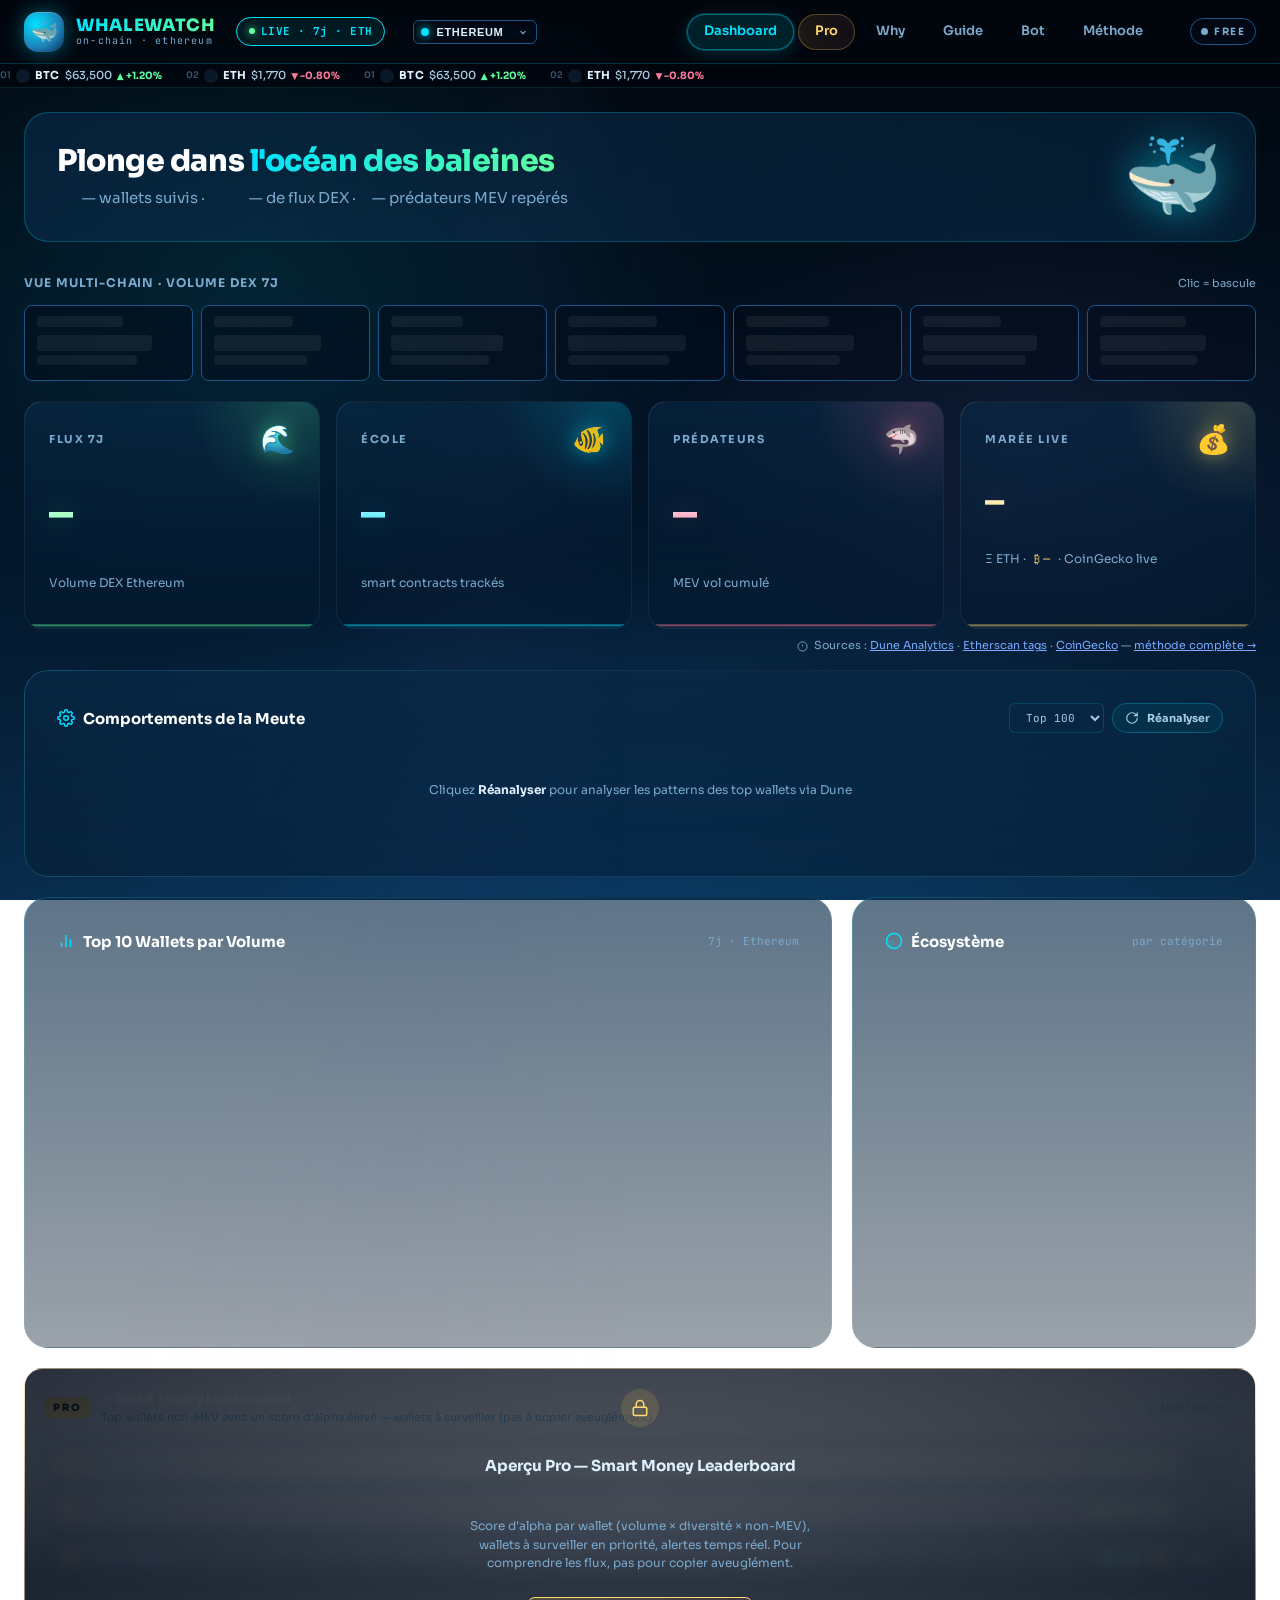
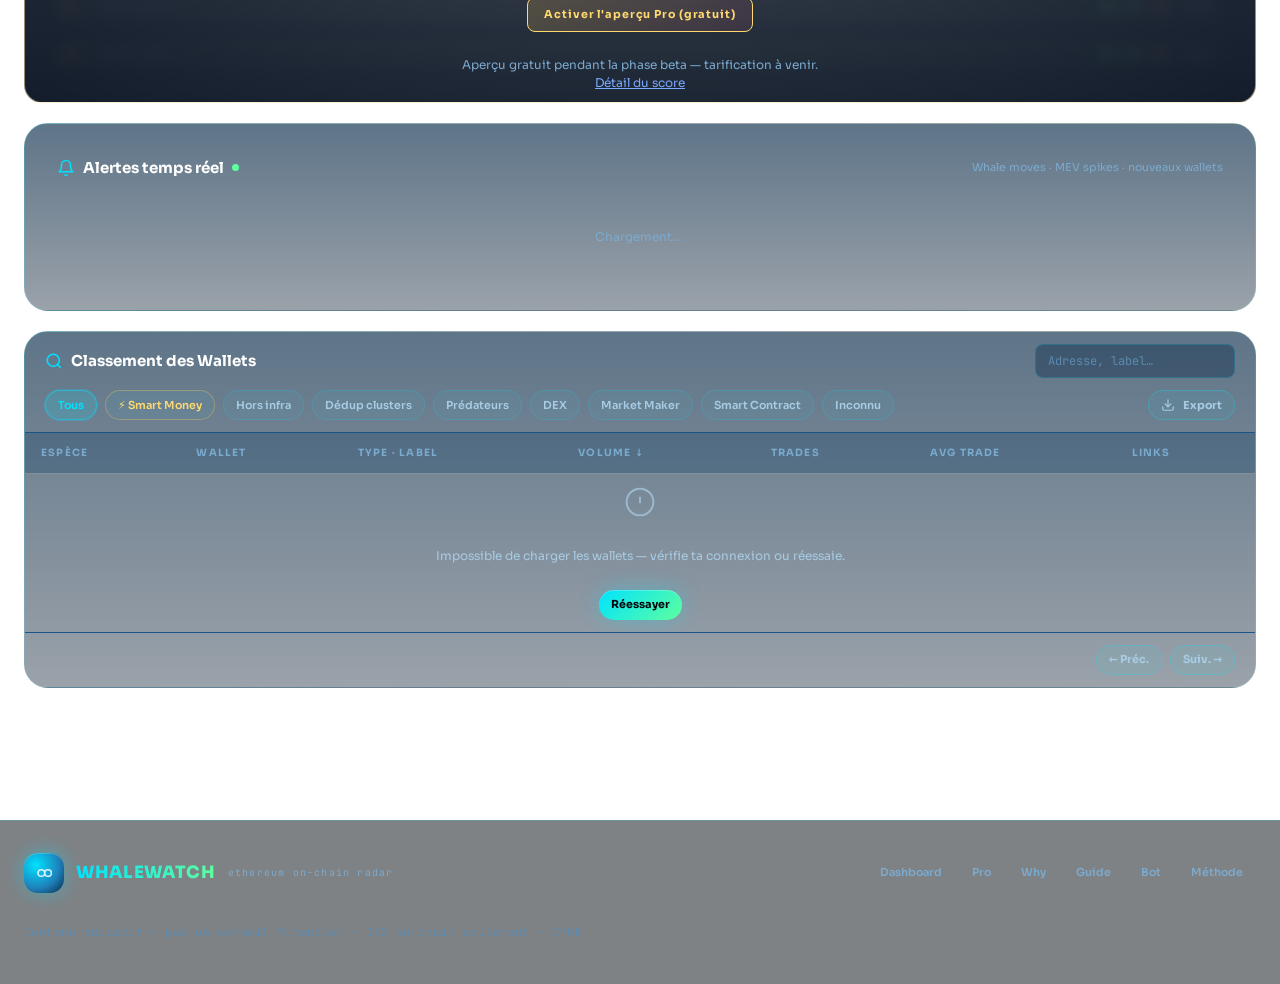
==== commit ebf6c9b0: "perf(P0 CLS v2): hero spans + chain-mini-card dimensions fix CLS 0.66 → 0.311 après les premiers fix" ====
--- a/static/index.html
+++ b/static/index.html
@@ -562,7 +562,11 @@
   <section class="hero-strip">
     <div>
       <h1 class="hero-strip-title">Plonge dans <span class="accent">l'océan des baleines</span></h1>
-      <p class="hero-strip-sub"><span id="hero-wallets" class="skel skel--text">—</span> wallets suivis · <span id="hero-volume" class="skel skel--text">—</span> de flux DEX · <span id="hero-mev" class="skel skel--text">—</span> prédateurs MEV repérés</p>
+      <p class="hero-strip-sub">
+        <span id="hero-wallets" class="skel skel--text" style="display:inline-block;min-width:3.5ch;text-align:right">—</span> wallets suivis ·
+        <span id="hero-volume"  class="skel skel--text" style="display:inline-block;min-width:5ch;text-align:right">—</span> de flux DEX ·
+        <span id="hero-mev"     class="skel skel--text" style="display:inline-block;min-width:2.5ch;text-align:right">—</span> prédateurs MEV repérés
+      </p>
     </div>
     <div class="hero-strip-whale" aria-hidden="true">🐳</div>
   </section>
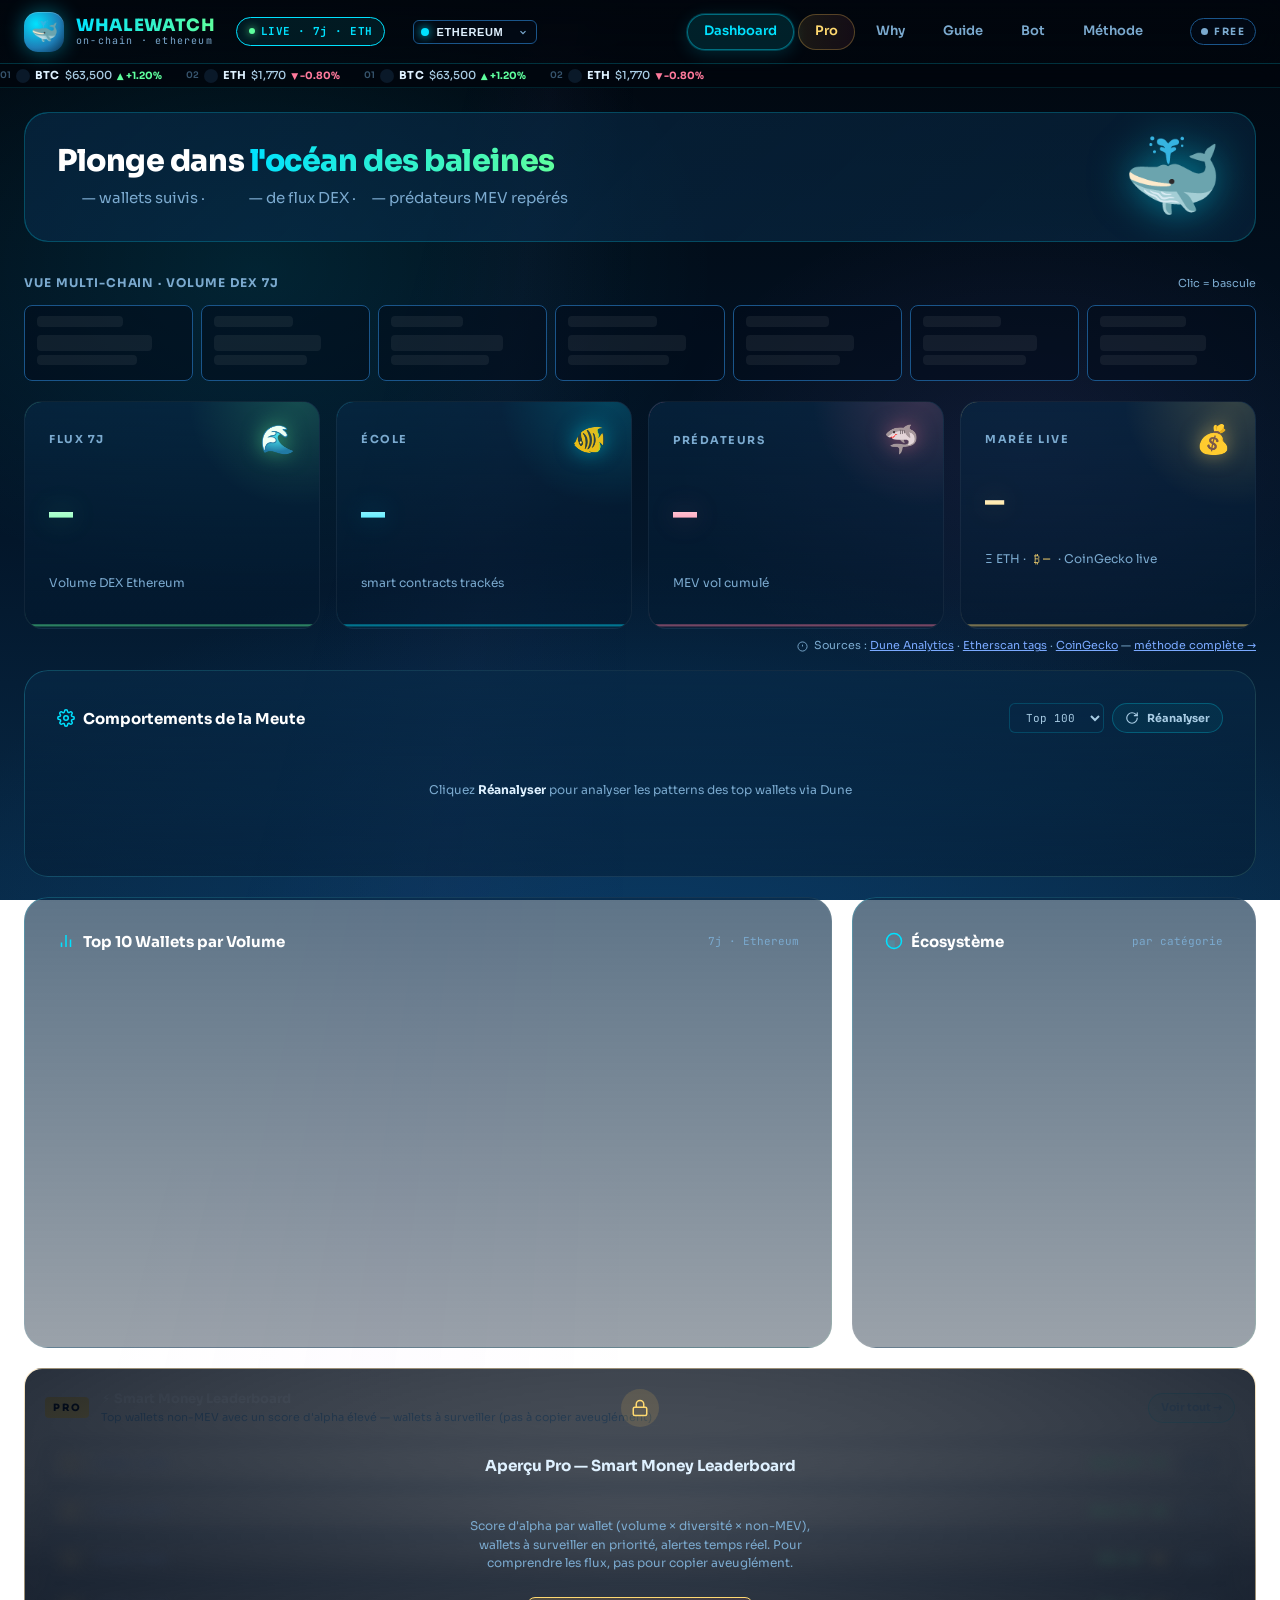
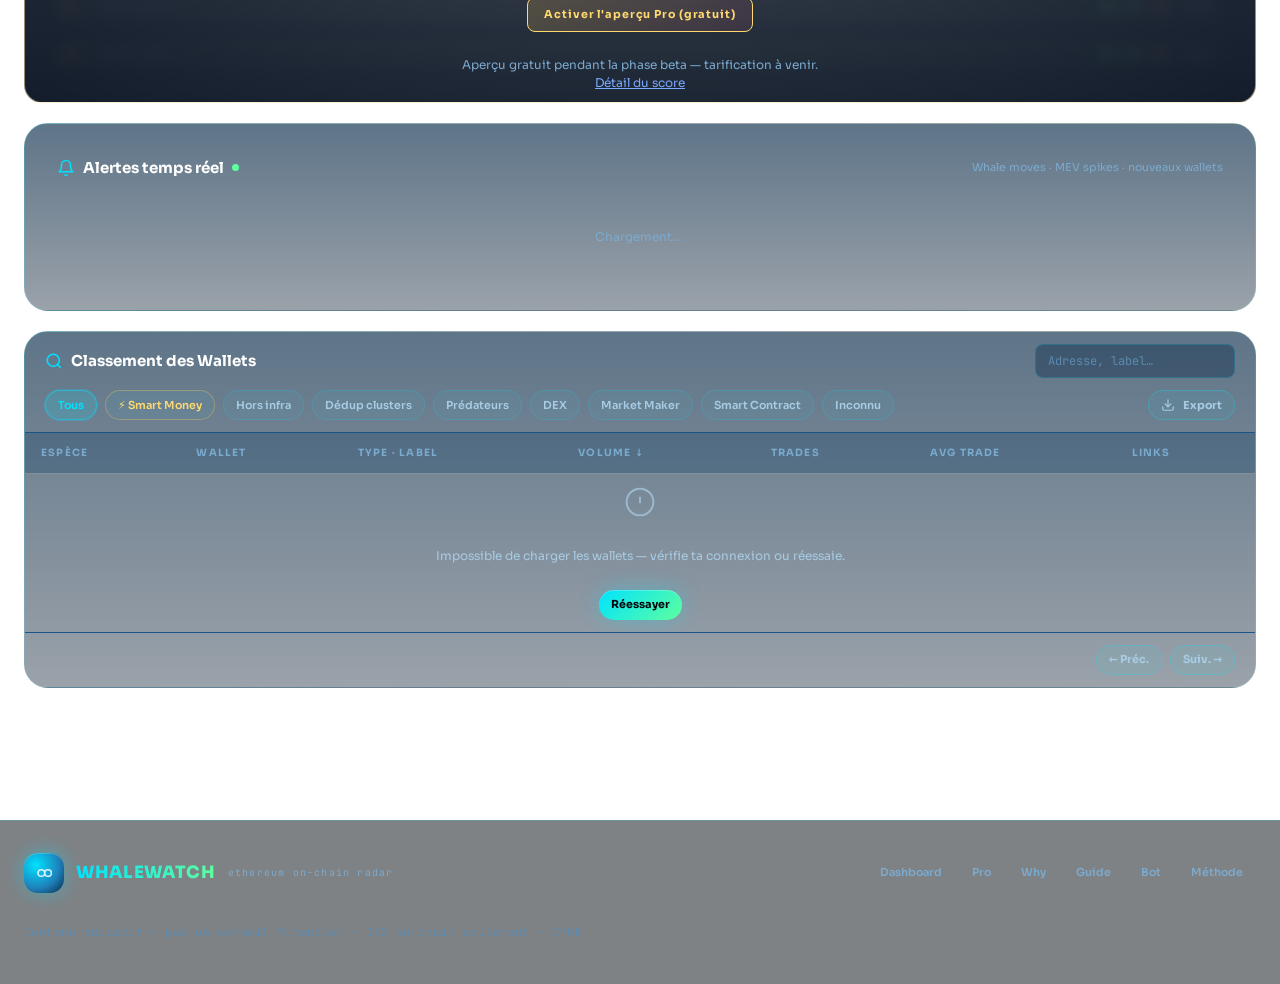
==== commit 0d1cc6fb: "perf+sec: Trusted Types, preload whale.css, resource hints Trusted Types (Best Practices 92 → ~95)  " ====
--- a/static/index.html
+++ b/static/index.html
@@ -21,6 +21,10 @@
   <meta name="twitter:image" content="https://whalewatchapp.io/static/assets/og.jpg" />
   <link rel="preconnect" href="https://fonts.googleapis.com">
   <link rel="preconnect" href="https://fonts.gstatic.com" crossorigin>
+  <link rel="dns-prefetch" href="https://api.coingecko.com">
+  <link rel="dns-prefetch" href="https://cdn.jsdelivr.net">
+  <!-- whale.css : preload pour priorité maximale (gain render-blocking) -->
+  <link rel="preload" href="/static/assets/whale.css" as="style">
   <link href="https://fonts.googleapis.com/css2?family=Sora:wght@400;500;600;700;800&family=JetBrains+Mono:wght@400;500;600&display=swap" rel="stylesheet">
   <link rel="stylesheet" href="/static/assets/whale.css">
   <!-- Chart.js retiré du chargement initial : lazy-load via IntersectionObserver
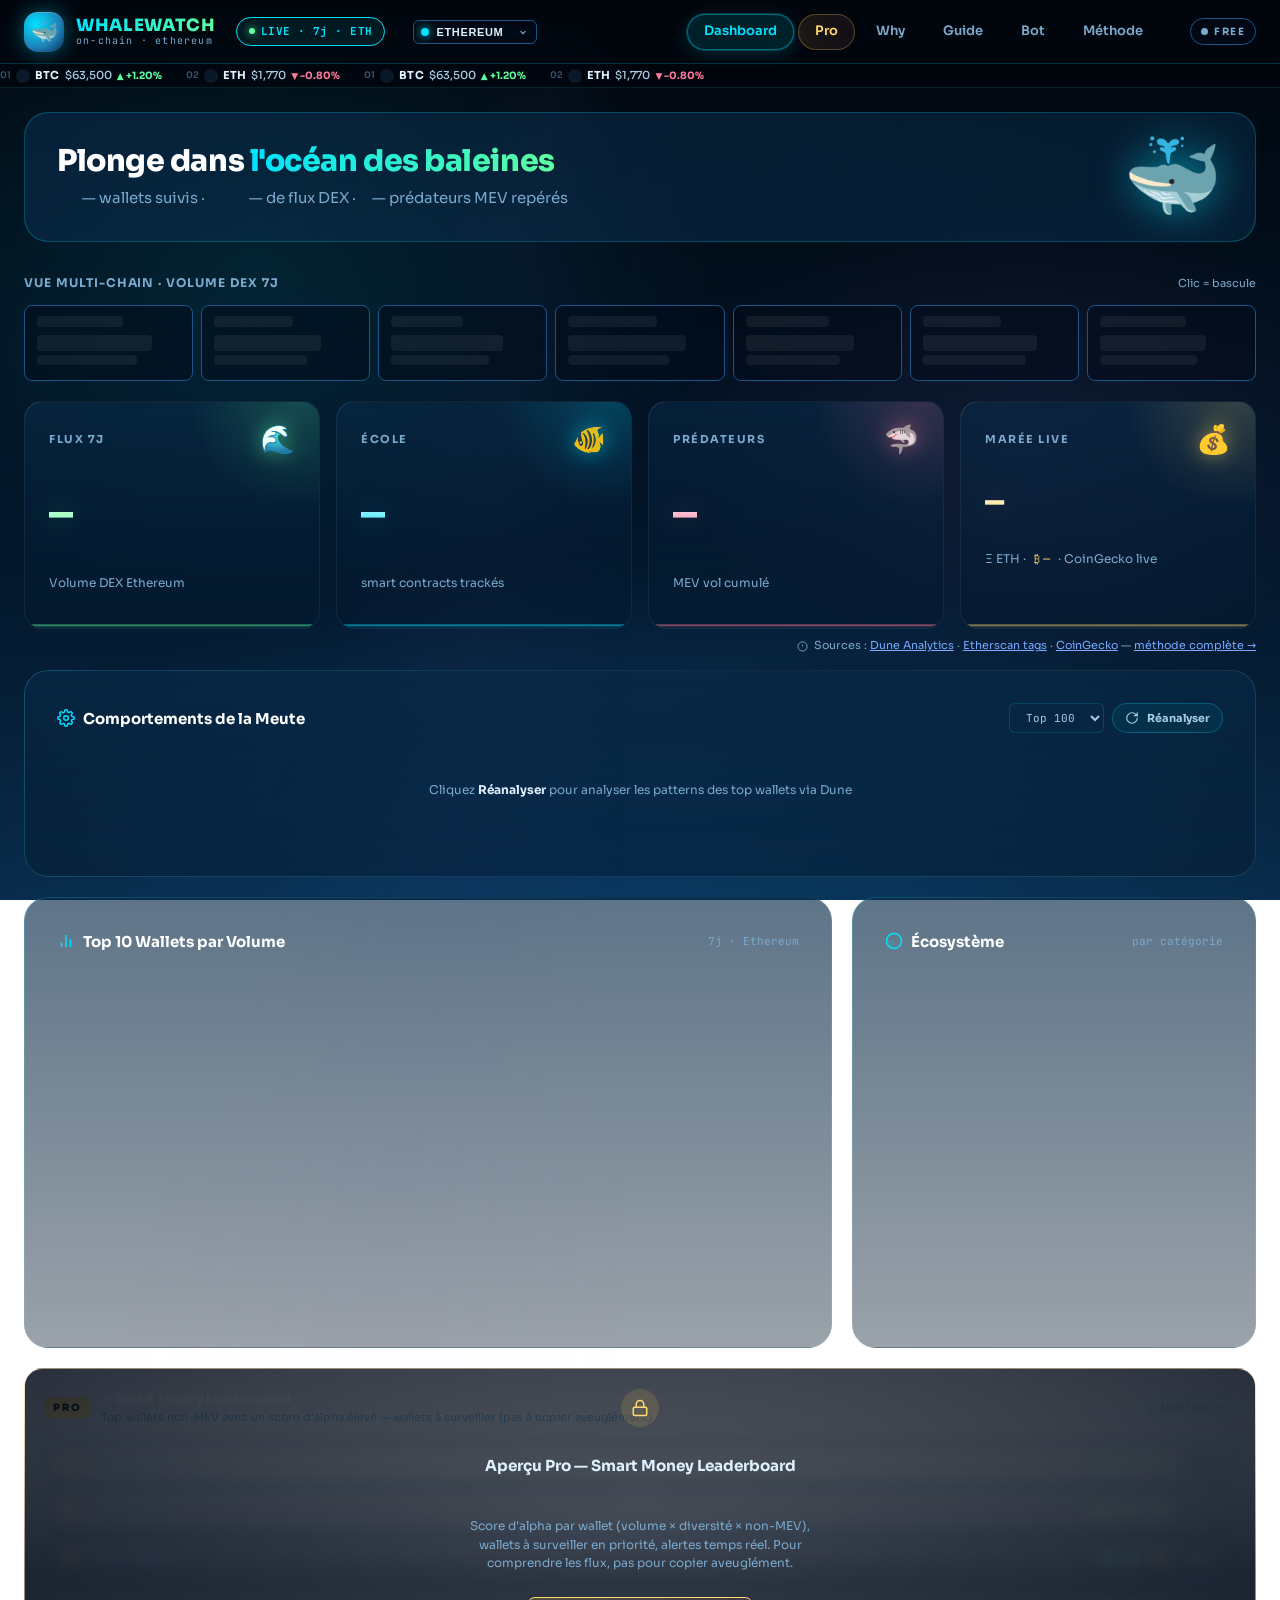
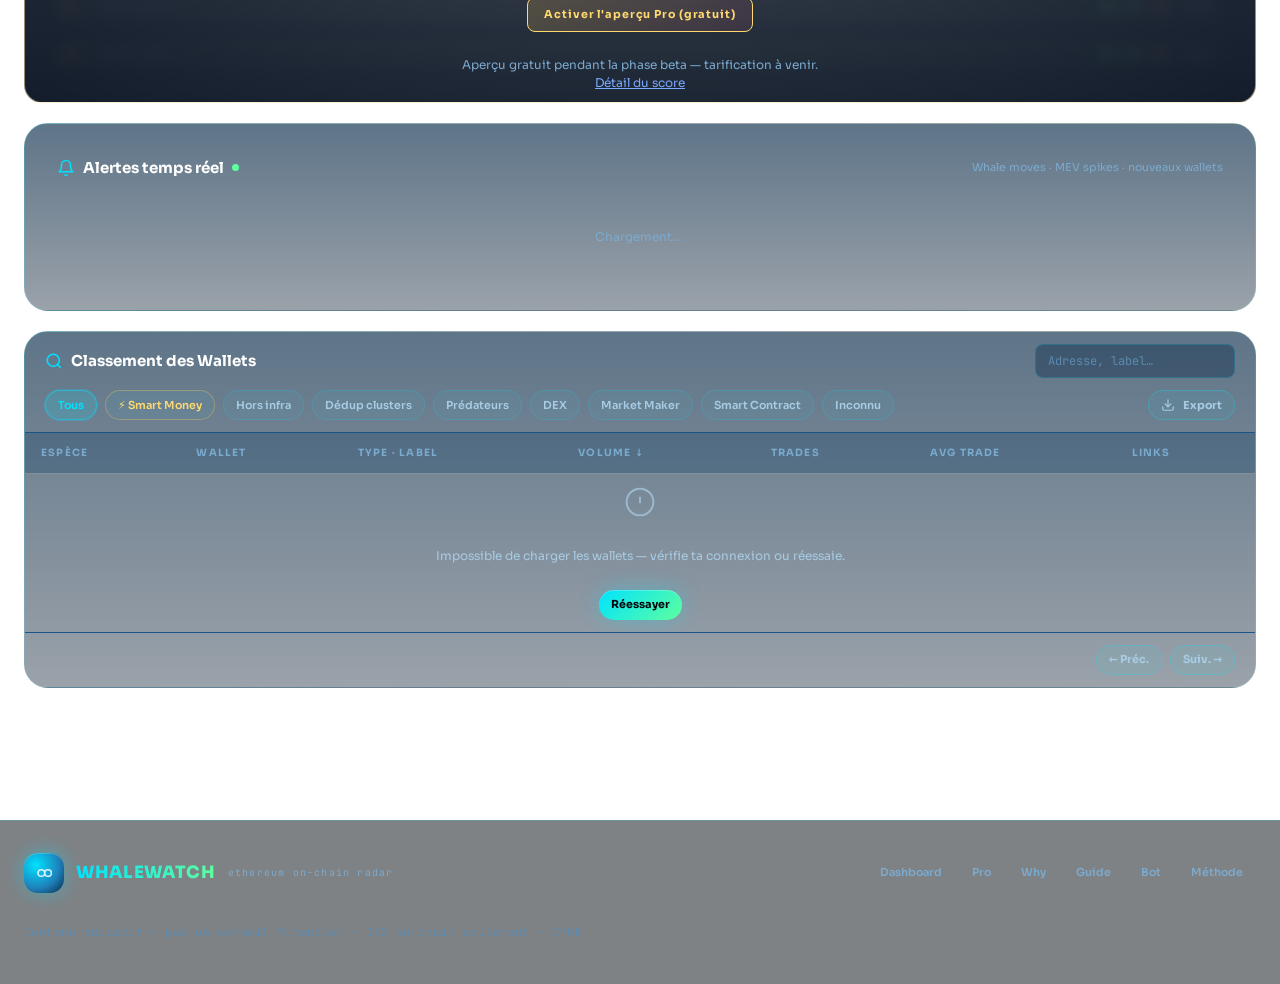
==== commit facec99c: "fix(csp+cache): autorise Cloudflare Insights, jsdelivr connect-src, et cache buster JS User retour a" ====
--- a/static/index.html
+++ b/static/index.html
@@ -970,7 +970,9 @@
   <svg viewBox="0 0 24 24" fill="none" stroke="currentColor" stroke-width="2" stroke-linecap="round" stroke-linejoin="round"><line x1="12" y1="19" x2="12" y2="5"/><polyline points="5 12 12 5 19 12"/></svg>
 </button>
 
-<script src="/static/assets/dashboard.js" defer></script>
-<script src="/static/assets/app.js" defer></script>
+<!-- ?v=YYYYMMDD : cache buster manuel — incrémenter à chaque modif du JS
+     pour forcer le refresh côté browser (avant la fin du max-age). -->
+<script src="/static/assets/dashboard.js?v=20260608" defer></script>
+<script src="/static/assets/app.js?v=20260608" defer></script>
 </body>
 </html>
